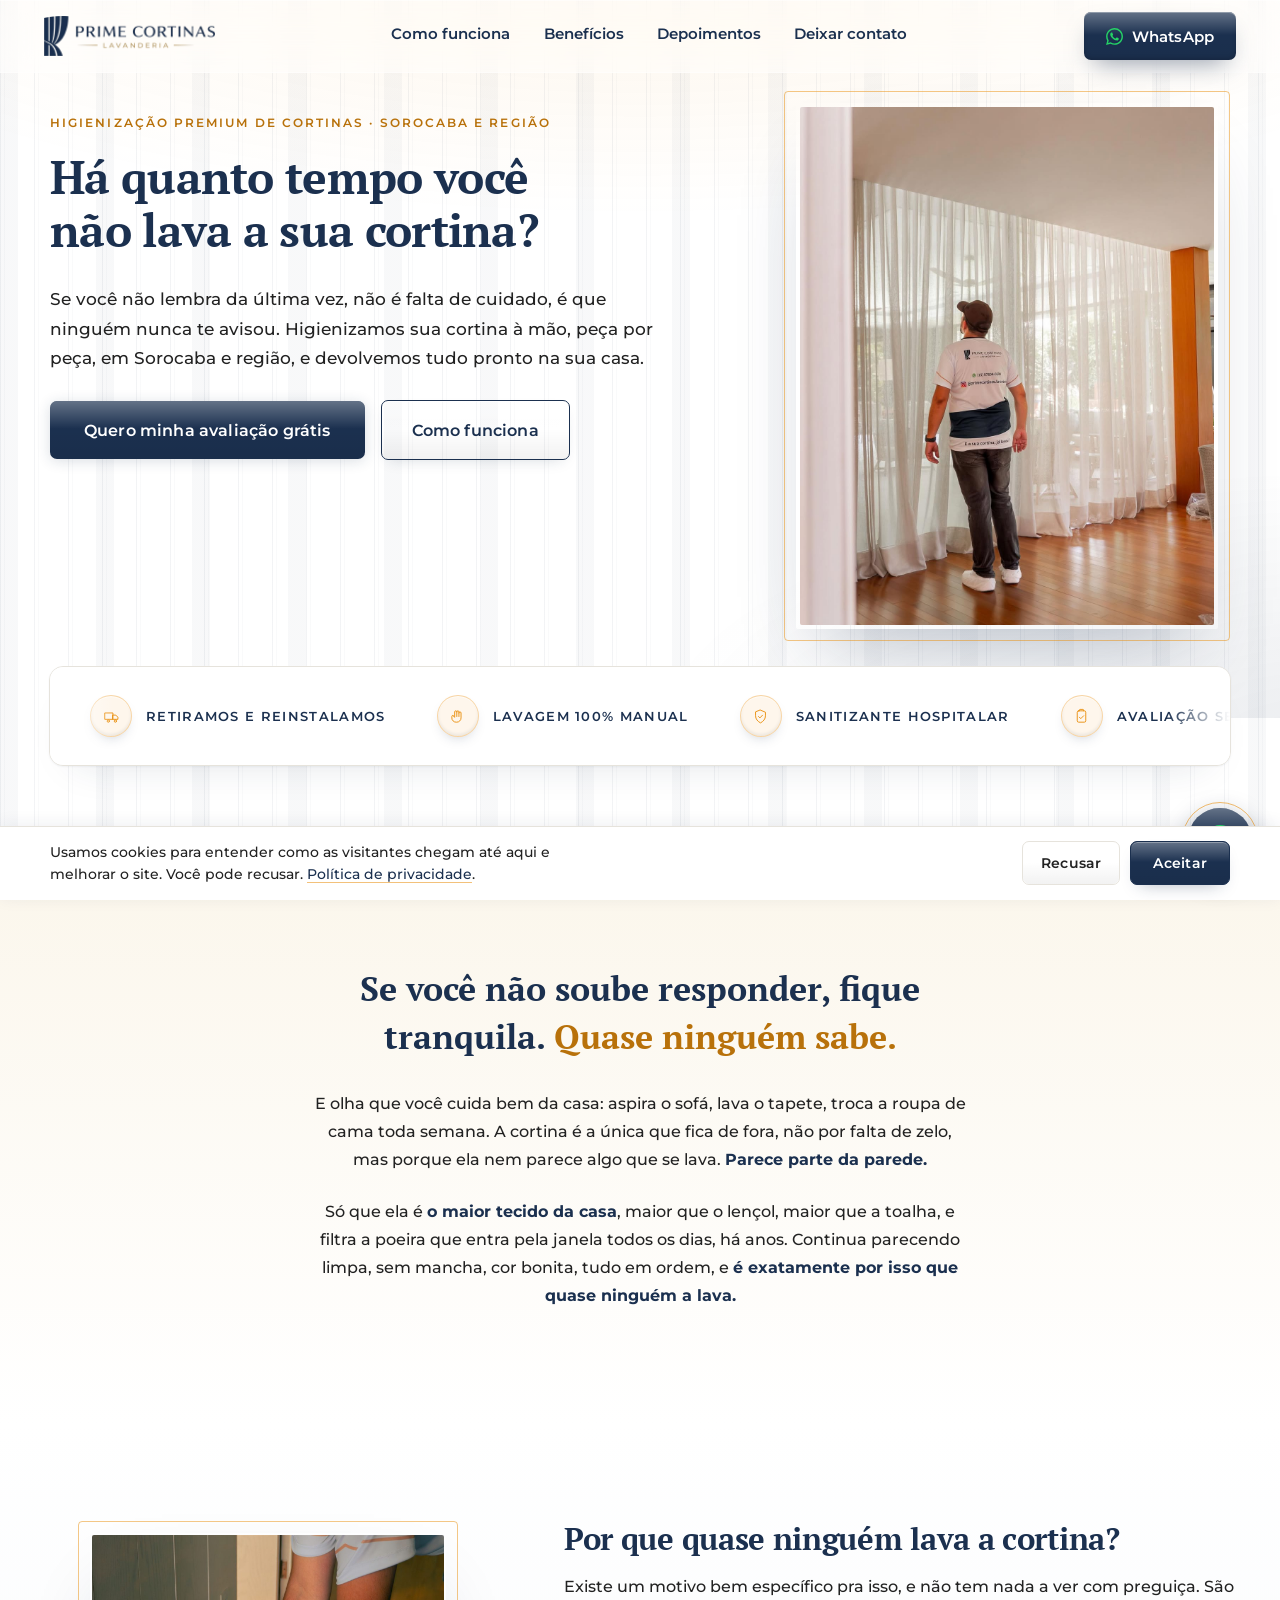
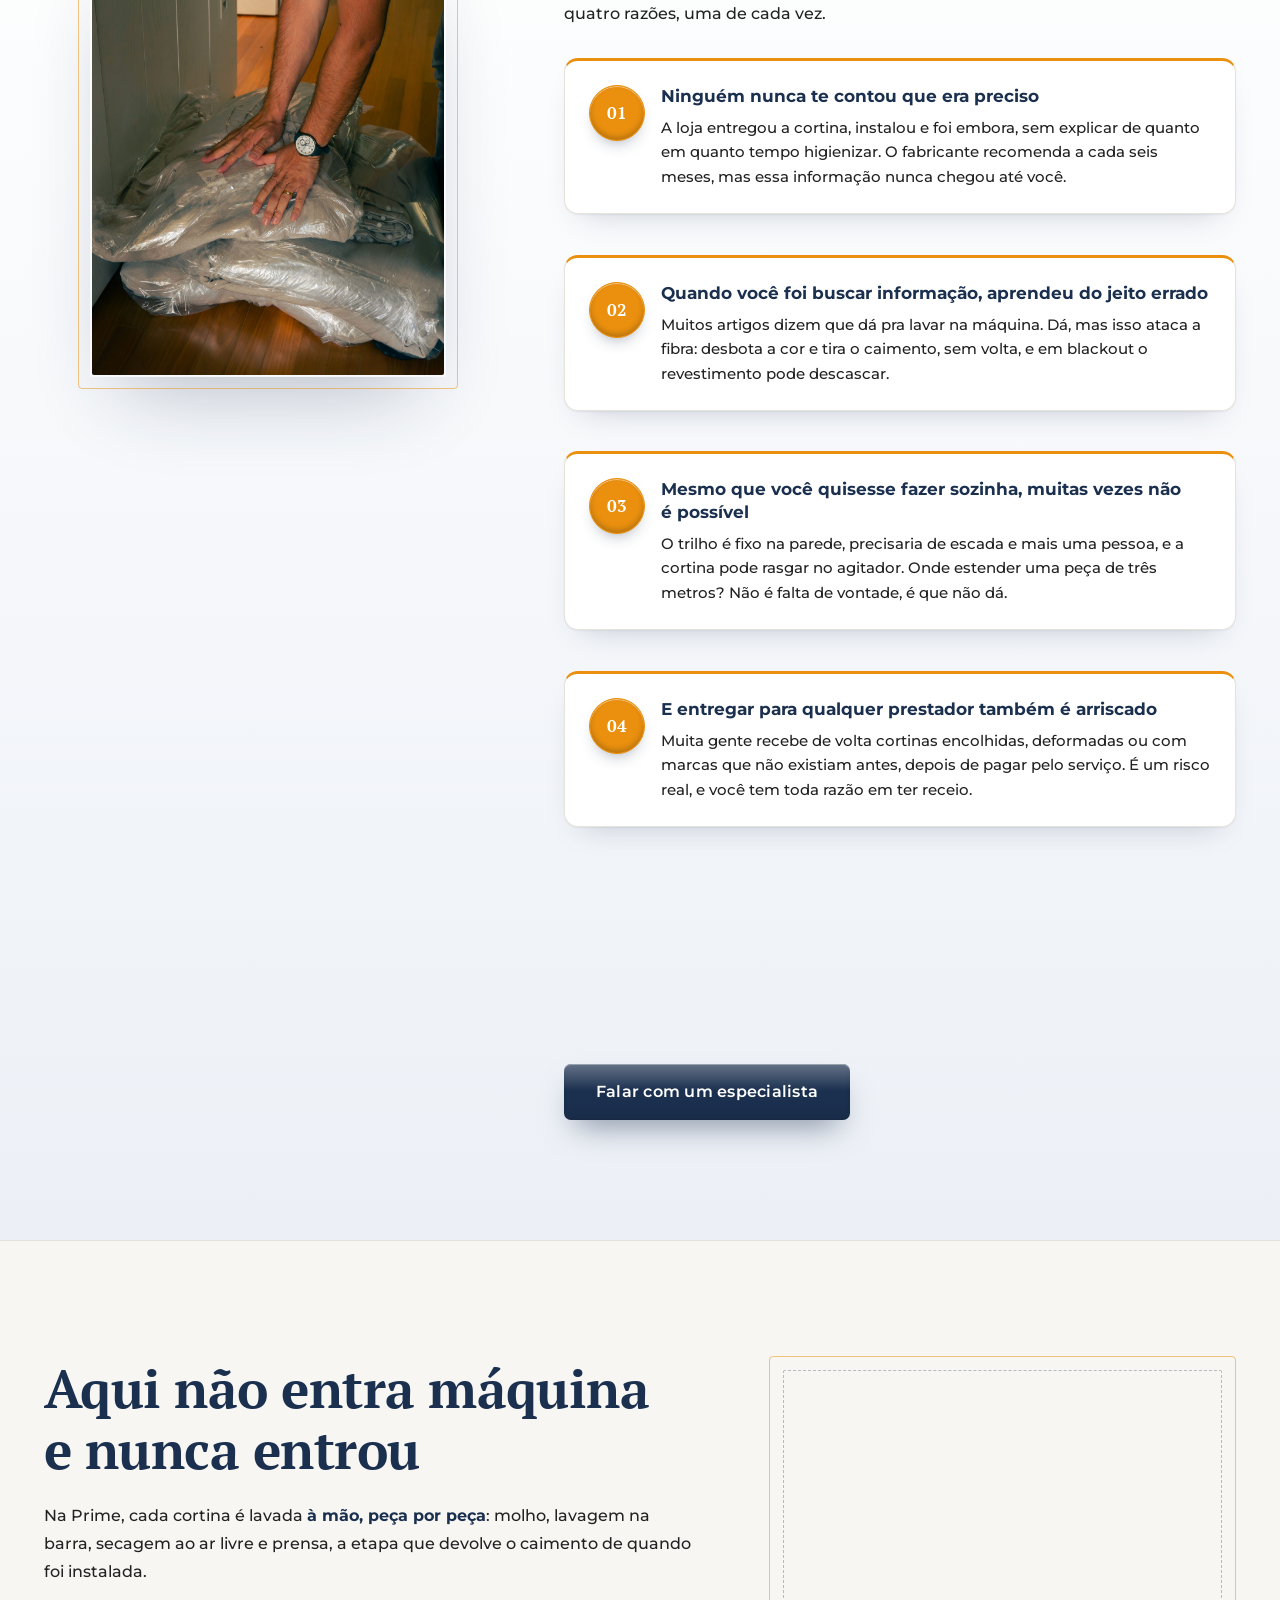
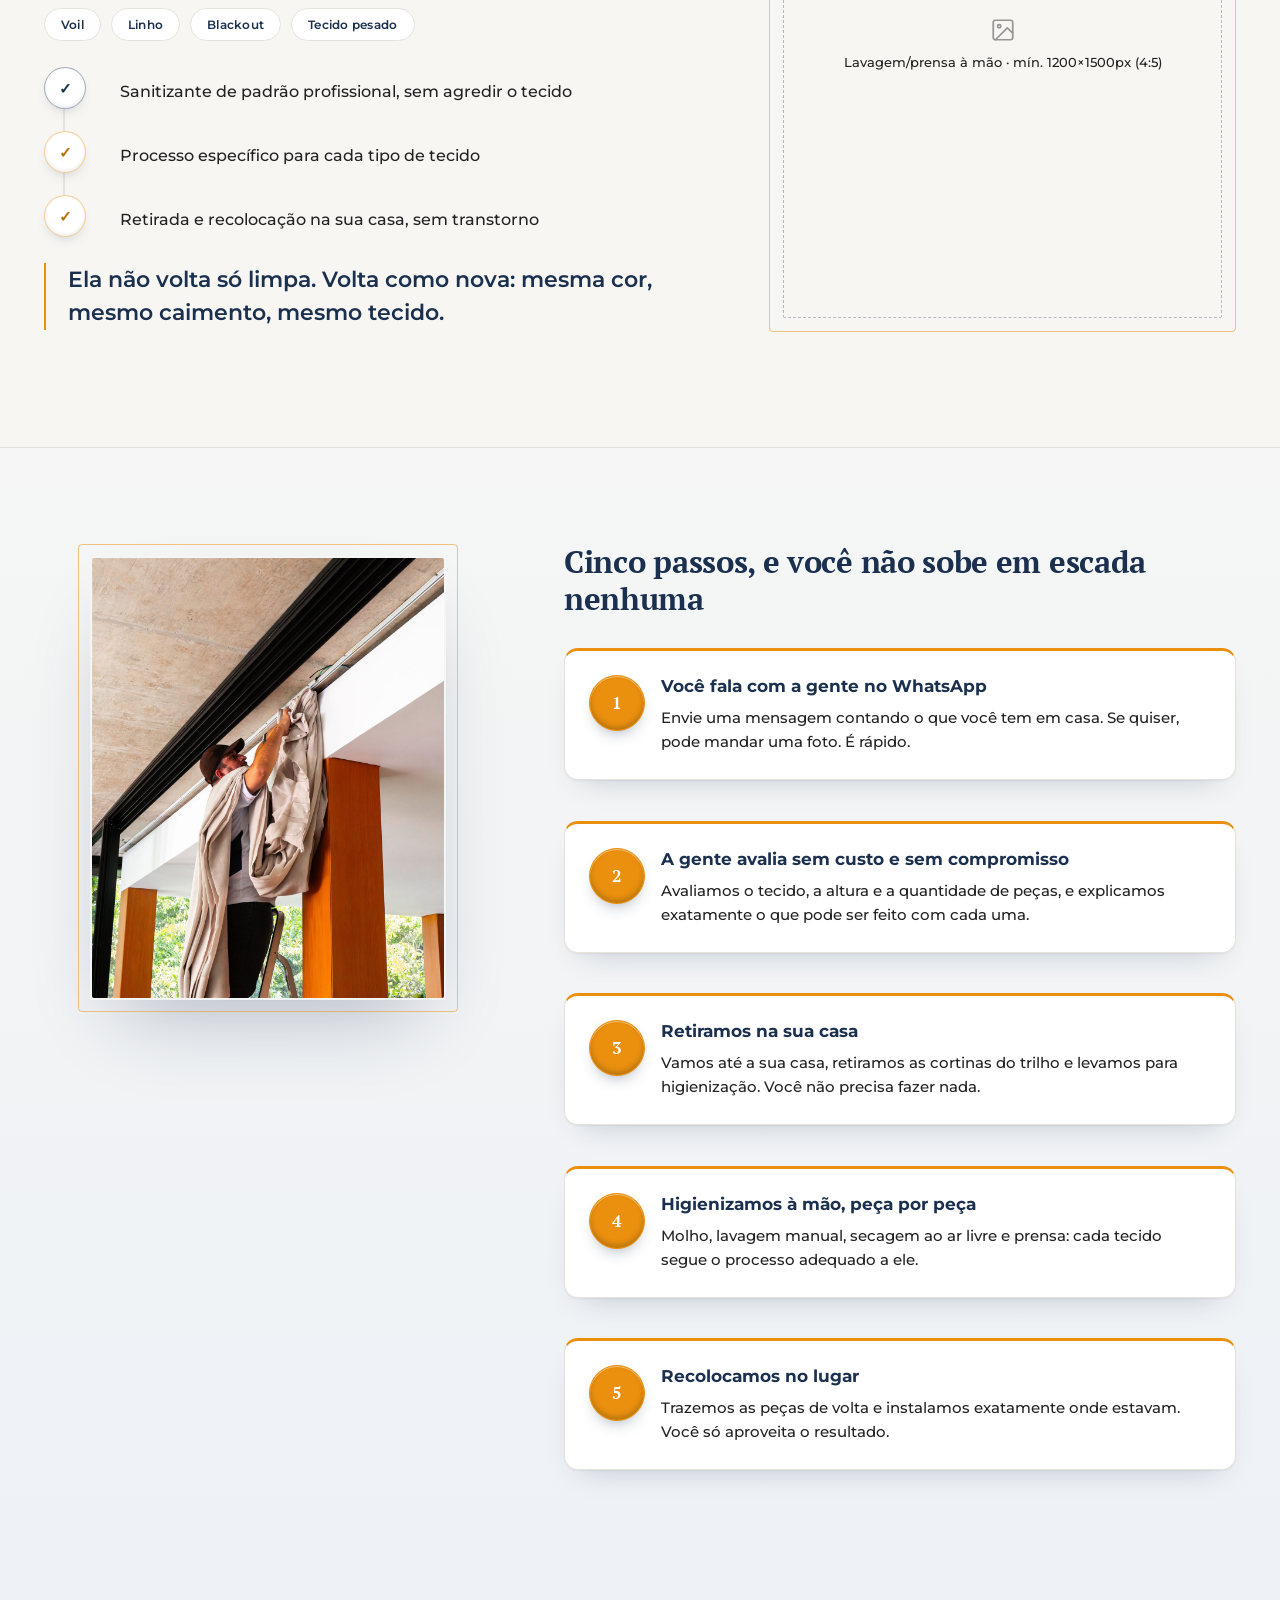
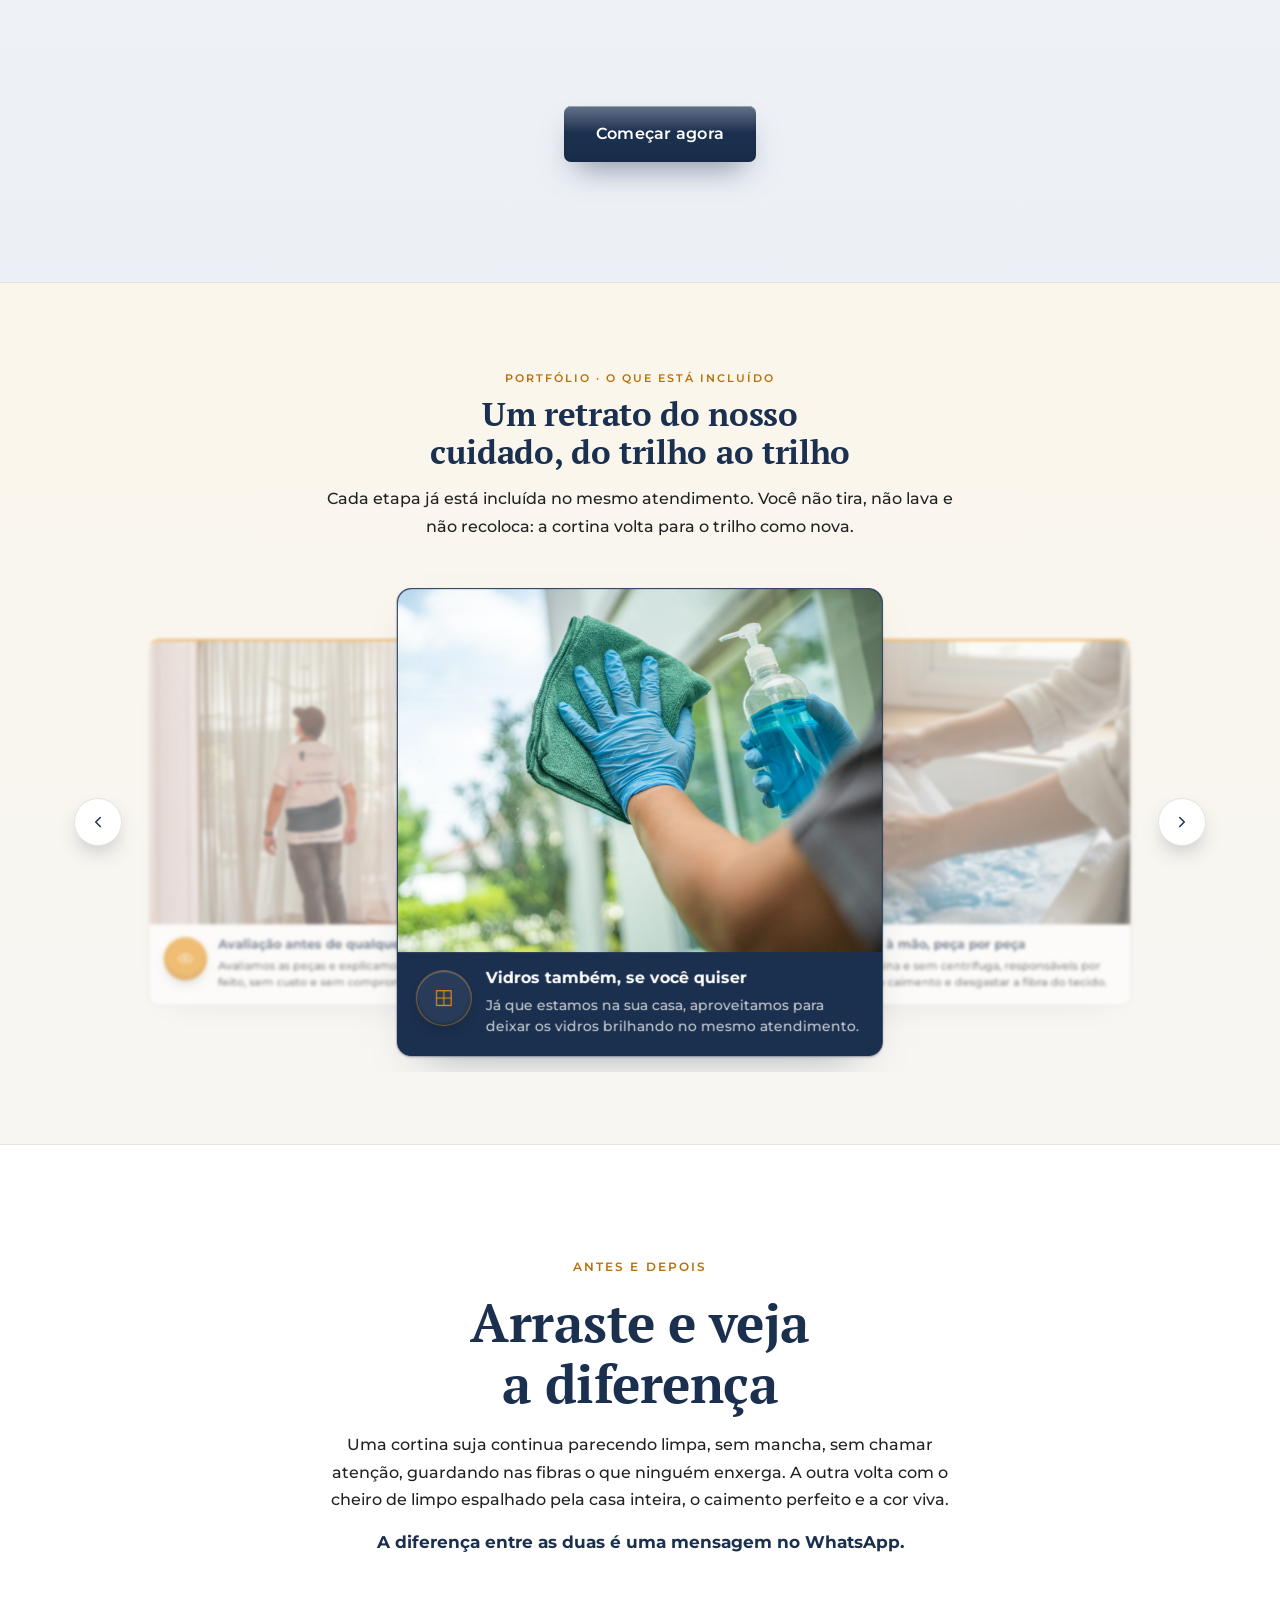
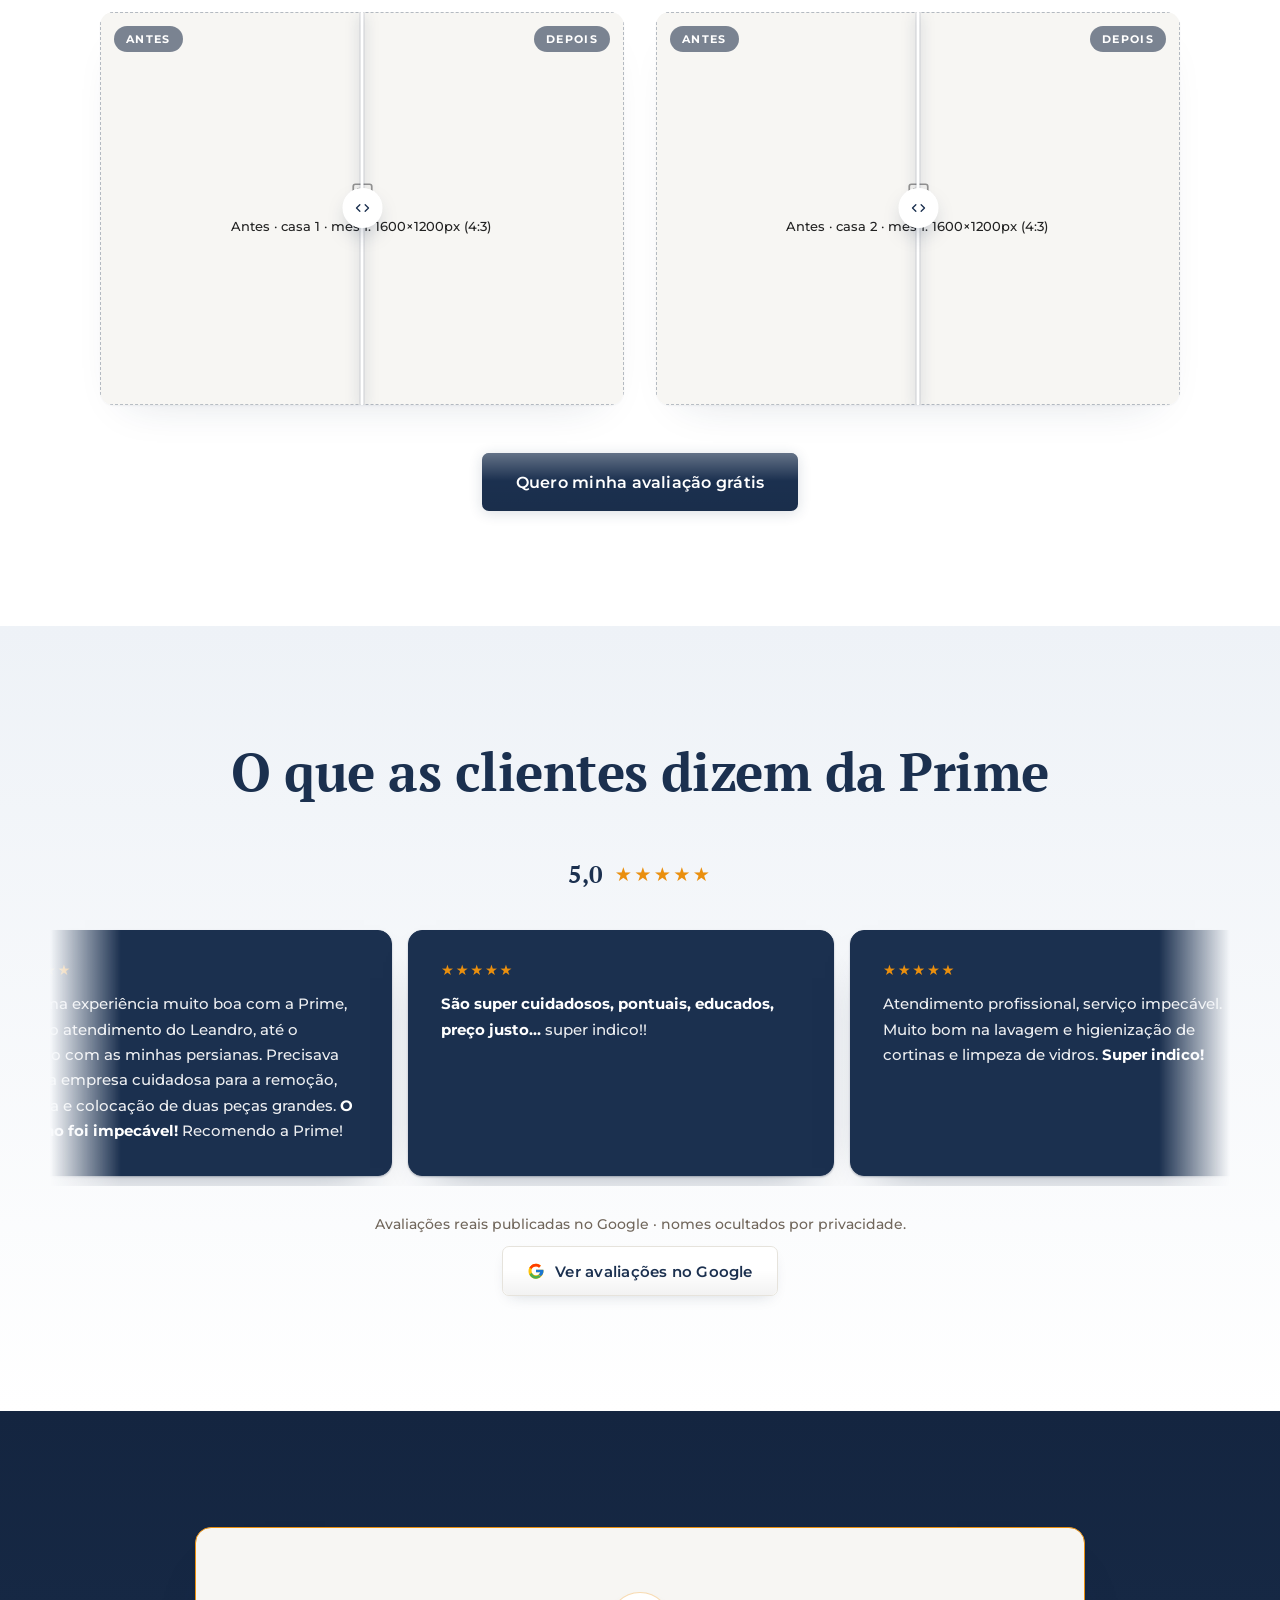
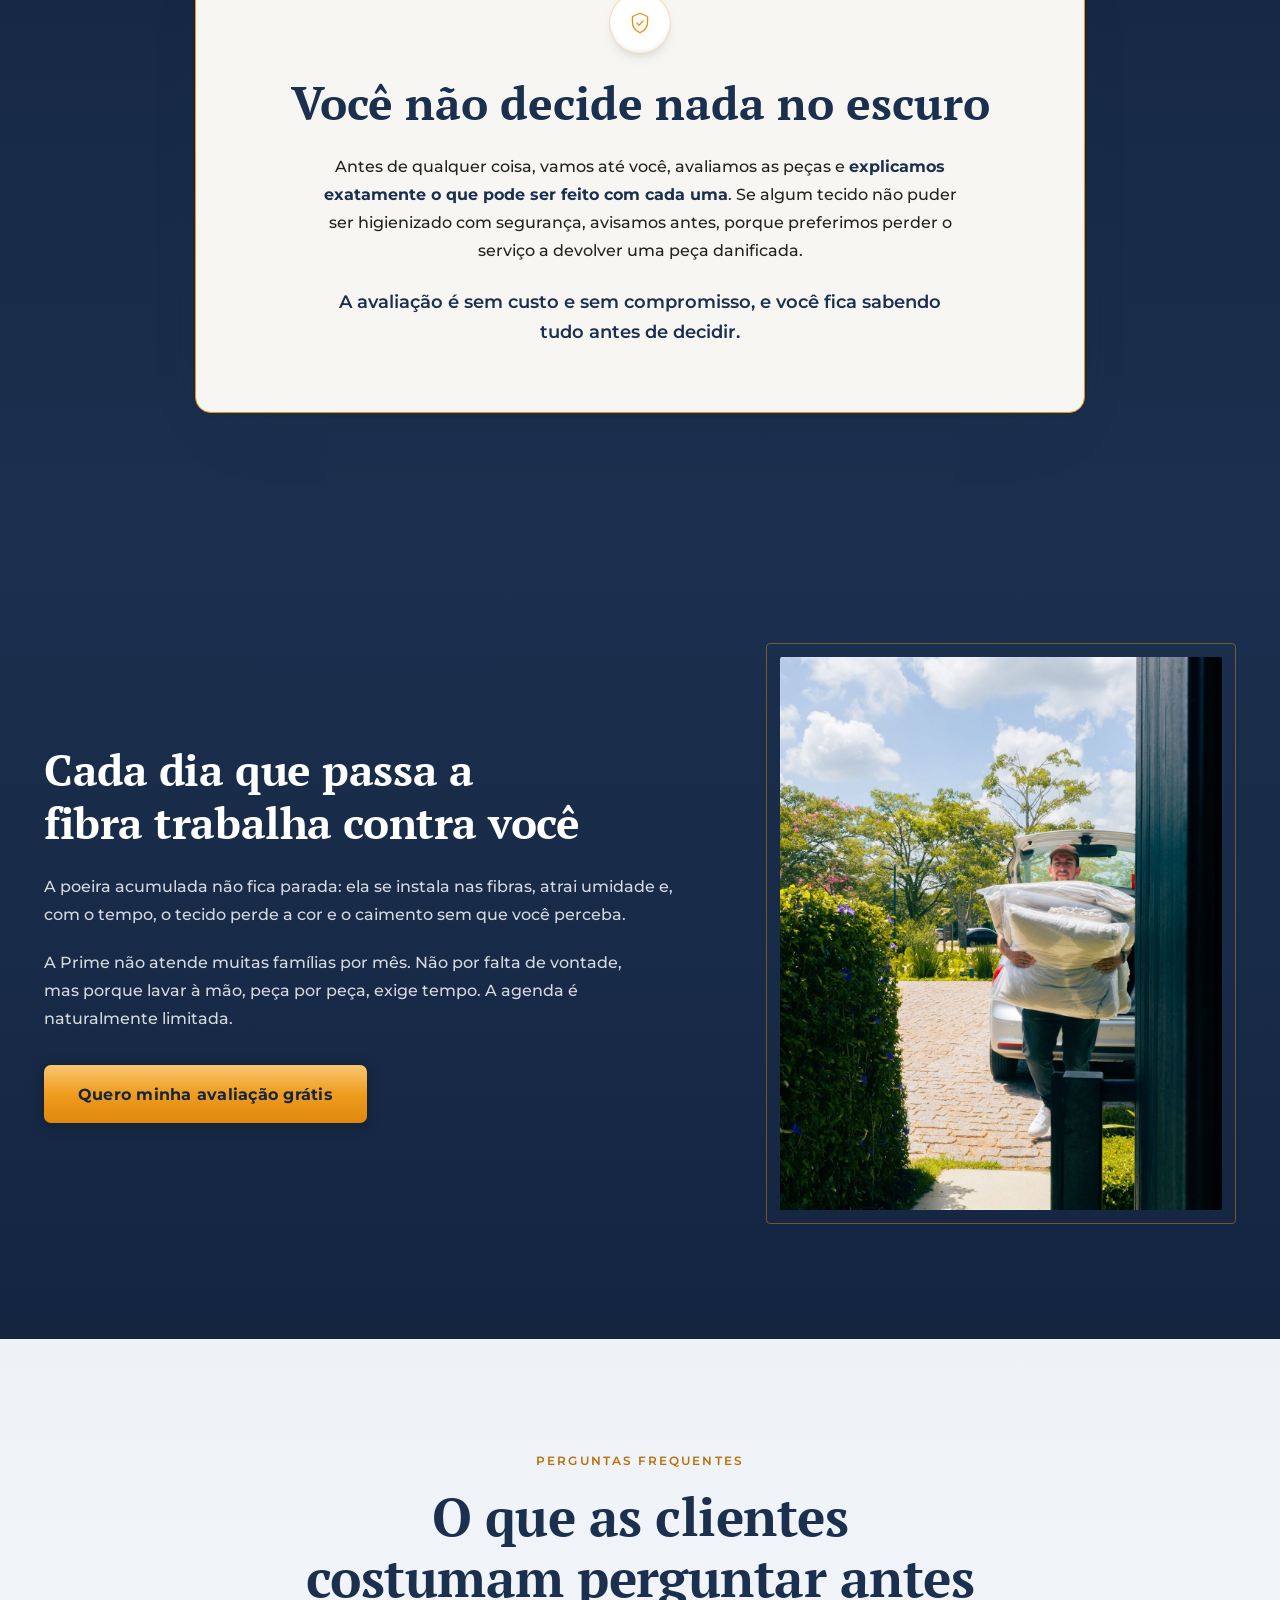
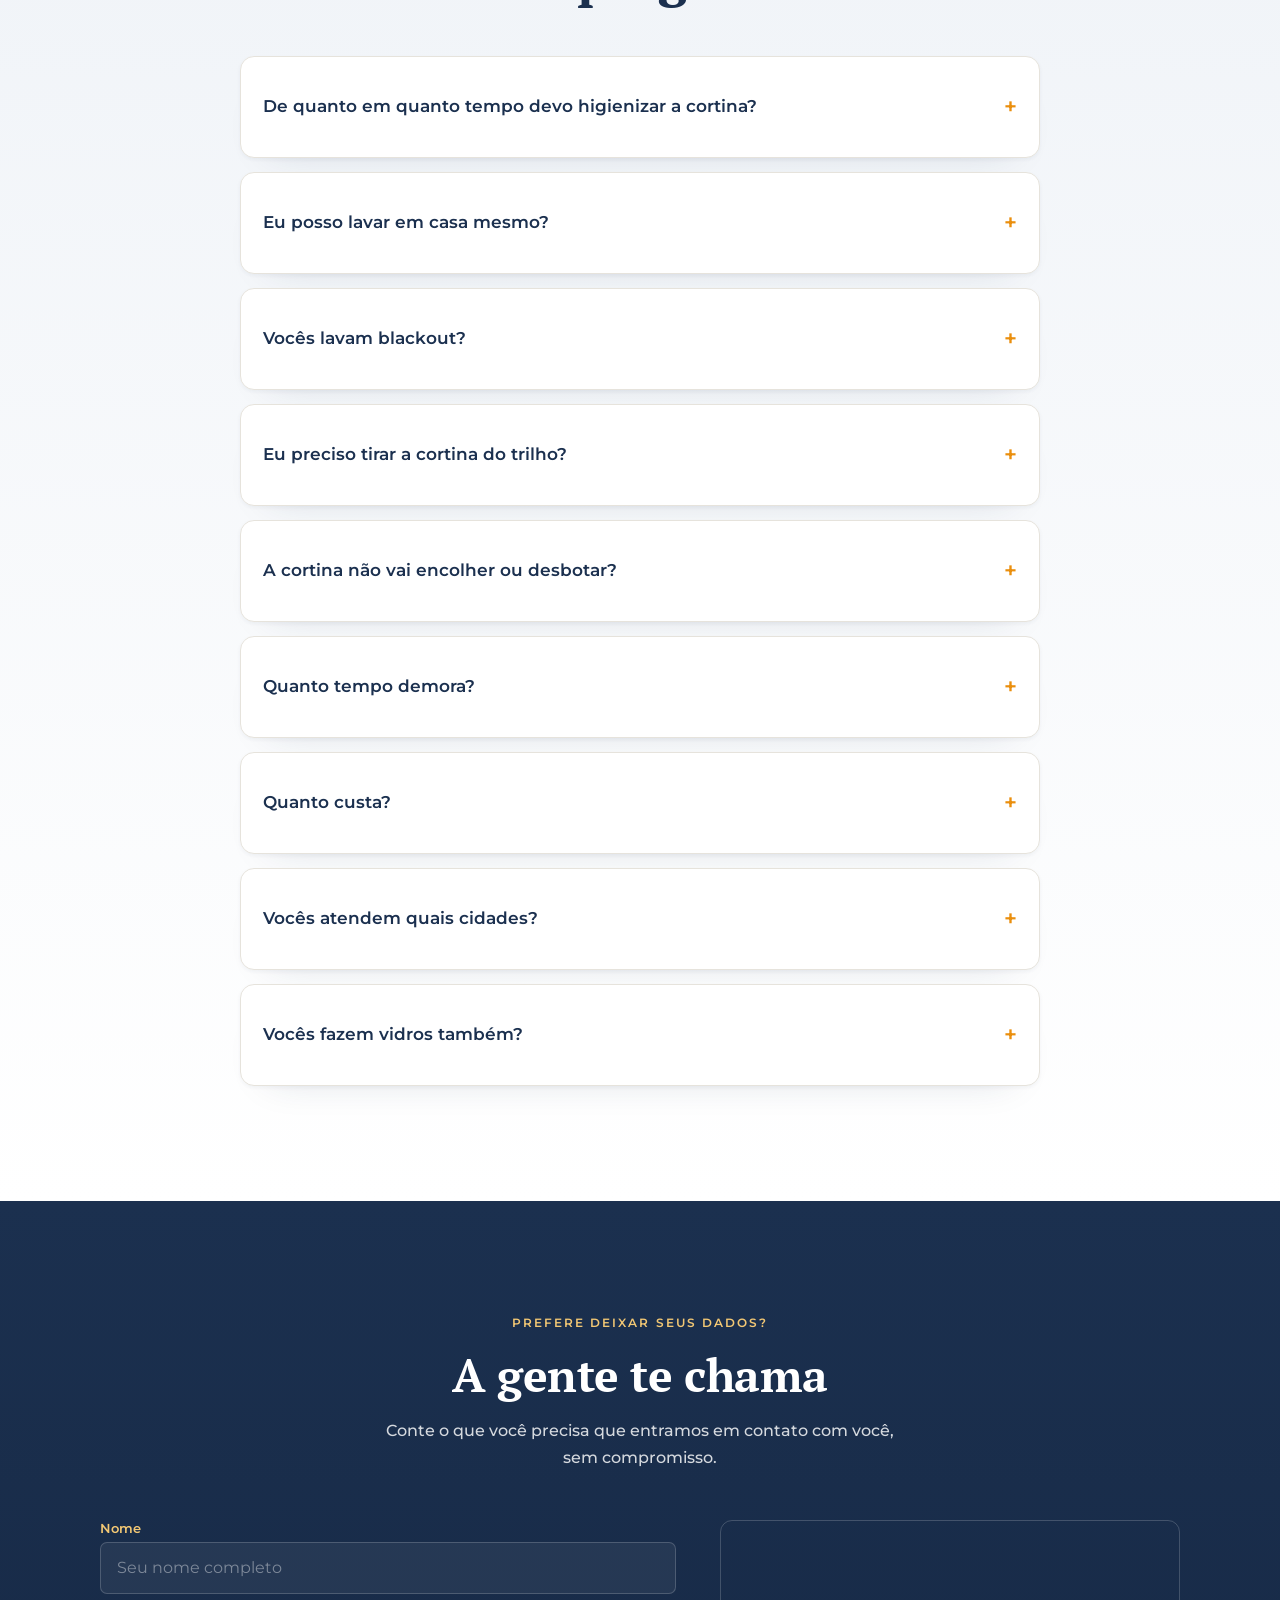
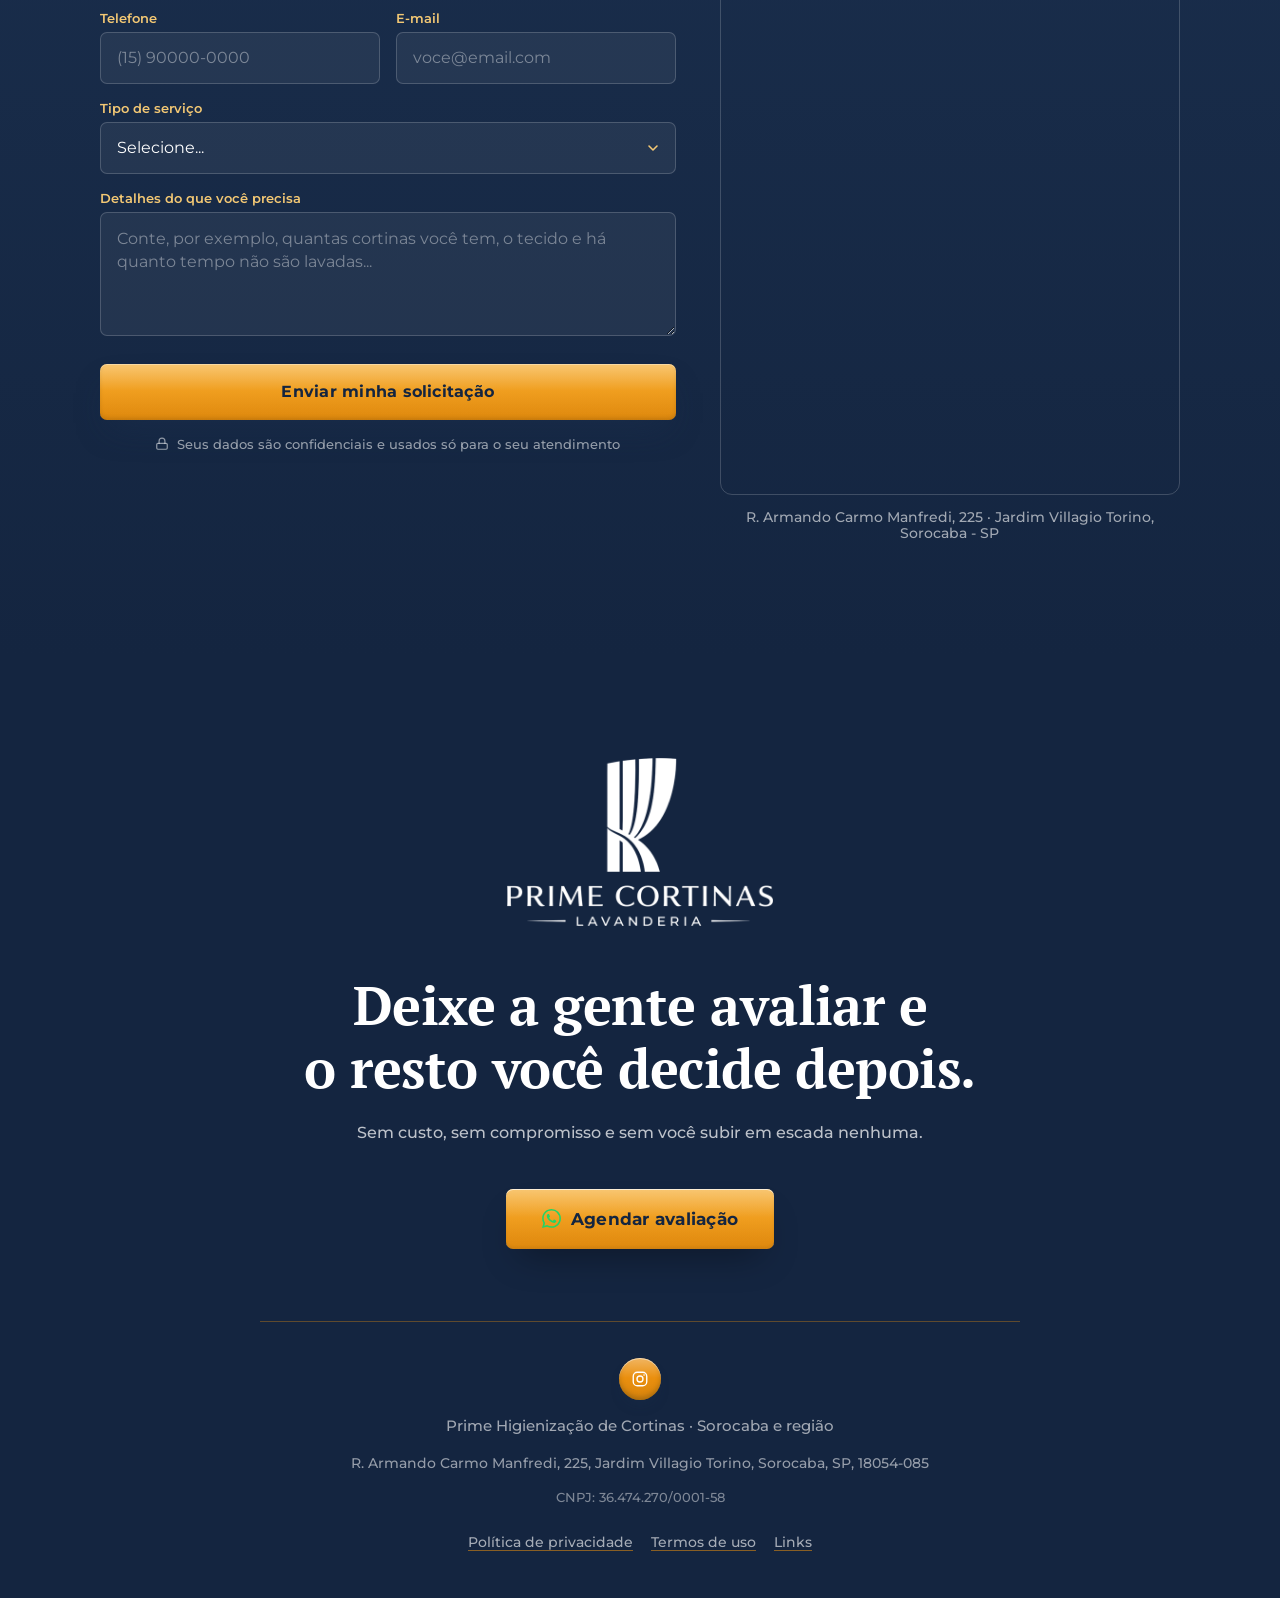
==== index.html @ 46ebbf1f "Coloca as 7 fotos nos cards de "Um retrato do nosso cuidado" Os placeholders dos 7 cards deram lugar" ====
<!DOCTYPE html>
<html lang="pt-BR">
<head>
<meta charset="utf-8">
<meta name="viewport" content="width=device-width, initial-scale=1">
<meta name="theme-color" content="#FFFFFF">
<link rel="icon" type="image/png" sizes="32x32" href="assets/favicon-32.png">
<link rel="icon" type="image/png" sizes="512x512" href="assets/favicon-512.png">
<link rel="apple-touch-icon" sizes="180x180" href="assets/apple-touch-icon.png">
<title>Prime Higienização de Cortinas · Sorocaba e região</title>
<meta name="description" content="Higienização profissional de cortinas em Sorocaba e região. Lavagem 100% à mão, peça por peça. Retiramos, higienizamos e recolocamos na sua casa. Avaliação sem custo e sem compromisso.">
<meta property="og:type" content="website">
<meta property="og:title" content="Prime Higienização de Cortinas · Sorocaba e região">
<meta property="og:description" content="Lavagem 100% à mão, peça por peça. Retiramos, higienizamos e recolocamos na sua casa. Avaliação sem custo e sem compromisso.">
<meta property="og:url" content="https://minhacortinalimpa.com.br/">
<meta property="og:locale" content="pt_BR">
<link rel="preconnect" href="https://fonts.googleapis.com">
<link rel="preconnect" href="https://fonts.gstatic.com" crossorigin>
<link href="https://fonts.googleapis.com/css2?family=PT+Serif:ital,wght@0,400;0,700;1,400&family=Montserrat:wght@400;500;600;700&display=swap" rel="stylesheet">
<link rel="stylesheet" href="css/site.css">
<script>window.dataLayer=window.dataLayer||[];window.dataLayer.push({event:'page_view',page_type:'home'});</script>
<!-- Google Tag Manager - Douglas: cole o ID do container abaixo e descomente as duas tags GTM (aqui e logo após a abertura do <body>). -->
<!-- GTM-XXXXXXX -->
<!--
<script>(function(w,d,s,l,i){w[l]=w[l]||[];w[l].push({'gtm.start':new Date().getTime(),event:'gtm.js'});var f=d.getElementsByTagName(s)[0],j=d.createElement(s),dl=l!='dataLayer'?'&l='+l:'';j.async=true;j.src='https://www.googletagmanager.com/gtm.js?id='+i+dl;f.parentNode.insertBefore(j,f);})(window,document,'script','dataLayer','GTM-XXXXXXX');</script>
-->
<script type="application/ld+json">{"@context":"https://schema.org","@type":"LocalBusiness","name":"Prime Higienização de Cortinas","alternateName":"Prime Cortinas · Lavanderia","description":"Higienização profissional de cortinas, persianas e limpeza de vidros. Lavagem 100% manual, peça por peça, com retirada e recolocação na casa do cliente.","telephone":"+5515976040209","taxID":"36.474.270/0001-58","url":"https://minhacortinalimpa.com.br/","image":"https://minhacortinalimpa.com.br/assets/logo-prime.png","areaServed":[{"@type":"City","name":"Sorocaba"},{"@type":"AdministrativeArea","name":"Sorocaba e região, SP"}],"address":{"@type":"PostalAddress","streetAddress":"R. Armando Carmo Manfredi, 225, Jardim Villagio Torino","addressLocality":"Sorocaba","addressRegion":"SP","postalCode":"18054-085","addressCountry":"BR"},"sameAs":["https://www.instagram.com/primecortinas.lavanderia/"]}</script>
</head>
<body>
<!-- Google Tag Manager (noscript) -->
<!-- <noscript><iframe src="https://www.googletagmanager.com/ns.html?id=GTM-XXXXXXX" height="0" width="0" style="display:none;visibility:hidden"></iframe></noscript> -->
<!-- End Google Tag Manager (noscript) -->

<div style="position:relative;z-index:1">

<header id="site-header" style="position:fixed;top:0;left:0;right:0;z-index:60;display:flex;align-items:center;justify-content:space-between;gap:16px;padding:12px clamp(16px,4vw,44px);background:rgba(255,255,255,.5);backdrop-filter:blur(18px) saturate(160%);-webkit-backdrop-filter:blur(18px) saturate(160%);border-bottom:1px solid rgba(255,255,255,.4);box-shadow:0 1px 0 rgba(255,255,255,.5) inset;transition:background .25s ease,border-color .25s ease,box-shadow .25s ease">
  <a href="#topo" style="display:flex;align-items:center;gap:14px;text-decoration:none;min-height:48px">
    <img src="assets/logo-prime.png" alt="Prime Cortinas · Lavanderia" style="height:clamp(32px,4.6vw,40px);width:auto;display:block">
  </a>
  <nav id="nav-links" class="nav-links" aria-label="Navegação principal">
    <a href="#como-funciona" class="nav-link">Como funciona</a>
    <a href="#beneficios" class="nav-link">Benefícios</a>
    <a href="#depoimentos" class="nav-link">Depoimentos</a>
    <a href="#contato" class="nav-link">Deixar contato</a>
  </nav>
  <div style="display:flex;align-items:center;gap:10px">
    <a href="https://wa.me/5515976040209?text=Oi!%20Vim%20pelo%20site%20e%20quero%20uma%20avaliação%20sem%20compromisso%20das%20minhas%20cortinas." data-wa data-cta="header" target="_blank" rel="noopener" class="btn-dark" style="display:inline-flex;align-items:center;gap:9px;min-height:48px;padding:0 clamp(14px,2.4vw,22px);background:#1B304F;color:#fff;text-decoration:none;font-size:.94rem;font-weight:600;letter-spacing:.01em;border-radius:7px;white-space:nowrap">
      <svg width="17" height="17" viewBox="0 0 24 24" fill="#25D366" aria-hidden="true"><path d="M17.47 14.38c-.3-.15-1.76-.87-2.03-.97-.27-.1-.47-.15-.67.15-.2.3-.77.97-.94 1.16-.17.2-.35.22-.64.08-.3-.15-1.26-.47-2.39-1.48-.88-.79-1.48-1.76-1.66-2.06-.17-.3-.02-.46.13-.6.13-.14.3-.35.45-.52.15-.18.2-.3.3-.5.1-.2.05-.37-.03-.52-.07-.15-.67-1.61-.91-2.21-.24-.58-.49-.5-.67-.51h-.57c-.2 0-.52.08-.8.37-.27.3-1.04 1.02-1.04 2.48s1.07 2.88 1.22 3.07c.15.2 2.1 3.2 5.08 4.49.71.3 1.26.49 1.69.62.71.23 1.36.2 1.87.12.57-.09 1.76-.72 2.01-1.41.25-.7.25-1.29.17-1.42-.07-.12-.27-.2-.57-.34M12.05 21.8h-.01a9.87 9.87 0 01-5.03-1.38l-.36-.21-3.74.98 1-3.65-.24-.37a9.86 9.86 0 01-1.51-5.26c0-5.45 4.44-9.89 9.89-9.89 2.64 0 5.12 1.03 6.99 2.9a9.83 9.83 0 012.89 6.99c0 5.45-4.44 9.89-9.88 9.89m8.41-18.3A11.82 11.82 0 0012.05 0C5.5 0 .16 5.34.16 11.89c0 2.1.55 4.14 1.59 5.95L.06 24l6.3-1.65a11.88 11.88 0 005.69 1.45c6.55 0 11.89-5.34 11.89-11.9 0-3.17-1.24-6.16-3.49-8.4"/></svg>
      <span class="nav-wa-label">WhatsApp</span>
    </a>
    <button type="button" id="nav-toggle" class="nav-toggle" aria-expanded="false" aria-controls="nav-links" aria-label="Abrir menu">
      <span class="nav-toggle-bar"></span>
      <span class="nav-toggle-bar"></span>
      <span class="nav-toggle-bar"></span>
    </button>
  </div>
</header>

<main id="topo" style="padding-top:clamp(66px,9vw,78px)">

<!-- Hero - desktop: layout original em duas colunas (texto + foto) -->
<section class="hero-desktop" style="padding:clamp(4px,1vw,16px) clamp(24px,5vw,44px) clamp(48px,6vw,80px);background:radial-gradient(100% 80% at 105% 105%,rgba(27,48,79,.09),rgba(255,255,255,0) 55%)">
  <div style="max-width:1180px;margin:0 auto;display:grid;grid-template-columns:minmax(260px,1.5fr) minmax(220px,1fr);gap:clamp(28px,5vw,64px);align-items:center">
    <div data-reveal style="align-self:start;padding-top:clamp(4px,2vw,28px)">
      <p style="font-size:.72rem;letter-spacing:.18em;text-transform:uppercase;color:#B8710A;font-weight:600;margin:0 0 20px">Higienização Premium de Cortinas · Sorocaba e região</p>
      <h1 style="font-family:'PT Serif',Georgia,serif;font-weight:600;font-size:clamp(2.1rem,3.6vw,3.05rem);line-height:1.15;letter-spacing:-.015em;color:#1B304F;margin:0 0 28px;max-width:25ch;text-wrap:balance">Há quanto tempo você não lava a sua cortina?</h1>
      <p style="font-size:clamp(1.02rem,1.35vw,1.15rem);line-height:1.7;color:#222222;margin:0 0 28px;max-width:56ch;text-wrap:pretty">Se você não lembra da última vez, não é falta de cuidado, é que ninguém nunca te avisou. Higienizamos sua cortina à mão, peça por peça, em Sorocaba e região, e devolvemos tudo pronto na sua casa.</p>
      <div style="display:flex;flex-wrap:wrap;align-items:center;gap:16px">
        <a href="https://wa.me/5515976040209?text=Oi!%20Vim%20pelo%20site%20e%20quero%20uma%20avaliação%20sem%20compromisso%20das%20minhas%20cortinas." data-wa data-cta="hero" target="_blank" rel="noopener" class="btn-primary" style="display:inline-flex;align-items:center;justify-content:center;gap:10px;min-height:58px;padding:0 34px;background:#1B304F;color:#fff;text-decoration:none;font-size:1.02rem;font-weight:600;letter-spacing:.01em;border-radius:7px;box-shadow:0 2px 14px rgba(27,48,79,.16)">Quero minha avaliação grátis</a>
        <a href="#como-funciona" class="btn-outline" style="display:inline-flex;align-items:center;justify-content:center;gap:10px;min-height:58px;padding:0 30px;background:transparent;border:1px solid #1B304F;color:#1B304F;text-decoration:none;font-size:1.02rem;font-weight:600;letter-spacing:.01em;border-radius:7px">Como funciona</a>
      </div>
    </div>
    <div data-reveal class="pc-frame" style="position:relative;padding:16px">
      <div style="position:absolute;inset:0;border:1px solid #EA8F0E;opacity:.5;pointer-events:none;border-radius:4px"></div>
      <div style="position:relative;aspect-ratio:4/5;background:#F7F6F3;border-radius:2px;overflow:hidden">
        <img src="assets/hero-cortina.jpg" alt="Profissional da Prime Cortinas observando cortina de voil recém higienizada, na casa do cliente" style="position:absolute;inset:0;width:100%;height:100%;object-fit:cover">
      </div>
    </div>
  </div>
</section>

<!-- Hero - mobile: foto inteira e nítida no topo, degradê até um painel
     sólido embaixo com título, subtítulo e botão sempre legíveis. -->
<section class="hero-mobile" style="position:relative;overflow:hidden">
  <div style="position:relative;width:100%;aspect-ratio:4/5;max-height:52vh;overflow:hidden">
    <img src="assets/hero-cortina.jpg" alt="Profissional da Prime Cortinas observando cortina de voil recém higienizada, na casa do cliente" style="position:absolute;inset:0;width:100%;height:100%;object-fit:cover;display:block">
    <div style="position:absolute;inset:0;background:linear-gradient(180deg,rgba(15,28,48,0) 55%,rgba(15,28,48,.75) 88%,#142540 100%)"></div>
  </div>
  <div data-reveal style="position:relative;background:linear-gradient(180deg,#142540,#0F1C30);padding:0 clamp(24px,6vw,40px) clamp(56px,11vw,76px);text-align:center;margin-top:-1px">
    <p style="font-size:.72rem;letter-spacing:.09em;text-transform:uppercase;color:#F3C874;font-weight:700;line-height:1.6;margin:0 0 16px;white-space:normal">Higienização Premium de Cortinas<br>Sorocaba e região</p>
    <h1 style="font-family:'PT Serif',Georgia,serif;font-weight:600;font-size:clamp(2.3rem,7.4vw,3.6rem);line-height:1.08;letter-spacing:-.02em;color:#fff;margin:0 auto 16px;max-width:22ch;text-wrap:balance">Há quanto tempo você não lava a sua cortina?</h1>
    <p style="font-size:clamp(.98rem,1.9vw,1.1rem);line-height:1.6;color:rgba(255,255,255,.85);margin:0 auto 32px;max-width:52ch;text-wrap:pretty">Higienização profissional, feita à mão e peça por peça: retiramos, higienizamos e devolvemos tudo no lugar, na sua casa, com avaliação gratuita e sem compromisso.</p>
    <a href="https://wa.me/5515976040209?text=Oi!%20Vim%20pelo%20site%20e%20quero%20uma%20avaliação%20sem%20compromisso%20das%20minhas%20cortinas." data-wa data-cta="hero" target="_blank" rel="noopener" class="btn-primary btn-gold" style="display:inline-flex;align-items:center;justify-content:center;gap:10px;min-height:58px;padding:0 36px;background:linear-gradient(180deg,#F5AB2E,#EA8F0E);color:#142540;text-decoration:none;font-size:1.02rem;font-weight:700;letter-spacing:.01em;border-radius:8px;box-shadow:0 2px 14px rgba(0,0,0,.25)">Quero minha avaliação grátis</a>
  </div>
</section>

<section style="padding:0 clamp(24px,5vw,44px);position:relative;z-index:2">
  <div data-reveal class="pc-card stats-marquee" style="max-width:1180px;margin:clamp(-52px,-5.5vw,-40px) auto clamp(56px,7vw,84px);background:#fff;overflow:hidden">
    <div id="stats-track" class="stats-track">
      <span class="stats-item">
        <span class="pc-icon-badge" style="width:40px;height:40px"><svg width="17" height="17" viewBox="0 0 24 24" fill="none" stroke="#EA8F0E" stroke-width="1.3" stroke-linecap="round" stroke-linejoin="round" aria-hidden="true"><path d="M3 7h11v9H3z"/><path d="M14 10h4l3 3v3h-7z"/><circle cx="7.5" cy="18.5" r="1.6"/><circle cx="17.5" cy="18.5" r="1.6"/></svg></span>
        Retiramos e reinstalamos
      </span>
      <span class="stats-item">
        <span class="pc-icon-badge" style="width:40px;height:40px"><svg width="17" height="17" viewBox="0 0 24 24" fill="none" stroke="#EA8F0E" stroke-width="1.3" stroke-linecap="round" stroke-linejoin="round" aria-hidden="true"><path d="M8 13V5.5a1.5 1.5 0 013 0V12"/><path d="M11 5.5a1.5 1.5 0 013 0V12"/><path d="M14 7a1.5 1.5 0 013 0v7a6 6 0 01-6 6h-1a6 6 0 01-6-6v-2a1.5 1.5 0 013 0"/></svg></span>
        Lavagem 100% manual
      </span>
      <span class="stats-item">
        <span class="pc-icon-badge" style="width:40px;height:40px"><svg width="17" height="17" viewBox="0 0 24 24" fill="none" stroke="#EA8F0E" stroke-width="1.3" stroke-linecap="round" stroke-linejoin="round" aria-hidden="true"><path d="M12 3l7 3v5c0 4.5-3 8-7 10-4-2-7-5.5-7-10V6z"/><path d="M9.2 12l2 2 3.6-3.8"/></svg></span>
        Sanitizante hospitalar
      </span>
      <span class="stats-item">
        <span class="pc-icon-badge" style="width:40px;height:40px"><svg width="17" height="17" viewBox="0 0 24 24" fill="none" stroke="#EA8F0E" stroke-width="1.3" stroke-linecap="round" stroke-linejoin="round" aria-hidden="true"><rect x="6" y="4" width="12" height="16" rx="2"/><path d="M9 4V3a1 1 0 0 1 1-1h4a1 1 0 0 1 1 1v1"/><path d="m9 13 2 2 4-4"/></svg></span>
        Avaliação sem custo e sem compromisso
      </span>
      <span class="stats-item">
        <span class="pc-icon-badge" style="width:40px;height:40px"><svg width="17" height="17" viewBox="0 0 24 24" fill="none" stroke="#EA8F0E" stroke-width="1.3" stroke-linecap="round" stroke-linejoin="round" aria-hidden="true"><path d="M12 3l9 5-9 5-9-5z"/><path d="M3 12.5l9 5 9-5"/><path d="M3 17l9 5 9-5"/></svg></span>
        Processo diferente para cada tecido
      </span>
      <span class="stats-item">
        <span class="pc-icon-badge" style="width:40px;height:40px"><svg width="17" height="17" viewBox="0 0 24 24" fill="none" stroke="#EA8F0E" stroke-width="1.3" stroke-linecap="round" stroke-linejoin="round" aria-hidden="true"><path d="M12 21s7-6.5 7-11.5A7 7 0 0 0 5 9.5C5 14.5 12 21 12 21z"/><circle cx="12" cy="9.5" r="2.3"/></svg></span>
        Atendemos Sorocaba e região
      </span>
      <span class="stats-item" aria-hidden="true">
        <span class="pc-icon-badge" style="width:40px;height:40px"><svg width="17" height="17" viewBox="0 0 24 24" fill="none" stroke="#EA8F0E" stroke-width="1.3" stroke-linecap="round" stroke-linejoin="round" aria-hidden="true"><path d="M3 7h11v9H3z"/><path d="M14 10h4l3 3v3h-7z"/><circle cx="7.5" cy="18.5" r="1.6"/><circle cx="17.5" cy="18.5" r="1.6"/></svg></span>
        Retiramos e reinstalamos
      </span>
      <span class="stats-item" aria-hidden="true">
        <span class="pc-icon-badge" style="width:40px;height:40px"><svg width="17" height="17" viewBox="0 0 24 24" fill="none" stroke="#EA8F0E" stroke-width="1.3" stroke-linecap="round" stroke-linejoin="round" aria-hidden="true"><path d="M8 13V5.5a1.5 1.5 0 013 0V12"/><path d="M11 5.5a1.5 1.5 0 013 0V12"/><path d="M14 7a1.5 1.5 0 013 0v7a6 6 0 01-6 6h-1a6 6 0 01-6-6v-2a1.5 1.5 0 013 0"/></svg></span>
        Lavagem 100% manual
      </span>
      <span class="stats-item" aria-hidden="true">
        <span class="pc-icon-badge" style="width:40px;height:40px"><svg width="17" height="17" viewBox="0 0 24 24" fill="none" stroke="#EA8F0E" stroke-width="1.3" stroke-linecap="round" stroke-linejoin="round" aria-hidden="true"><path d="M12 3l7 3v5c0 4.5-3 8-7 10-4-2-7-5.5-7-10V6z"/><path d="M9.2 12l2 2 3.6-3.8"/></svg></span>
        Sanitizante hospitalar
      </span>
      <span class="stats-item" aria-hidden="true">
        <span class="pc-icon-badge" style="width:40px;height:40px"><svg width="17" height="17" viewBox="0 0 24 24" fill="none" stroke="#EA8F0E" stroke-width="1.3" stroke-linecap="round" stroke-linejoin="round" aria-hidden="true"><rect x="6" y="4" width="12" height="16" rx="2"/><path d="M9 4V3a1 1 0 0 1 1-1h4a1 1 0 0 1 1 1v1"/><path d="m9 13 2 2 4-4"/></svg></span>
        Avaliação sem custo e sem compromisso
      </span>
      <span class="stats-item" aria-hidden="true">
        <span class="pc-icon-badge" style="width:40px;height:40px"><svg width="17" height="17" viewBox="0 0 24 24" fill="none" stroke="#EA8F0E" stroke-width="1.3" stroke-linecap="round" stroke-linejoin="round" aria-hidden="true"><path d="M12 3l9 5-9 5-9-5z"/><path d="M3 12.5l9 5 9-5"/><path d="M3 17l9 5 9-5"/></svg></span>
        Processo diferente para cada tecido
      </span>
      <span class="stats-item" aria-hidden="true">
        <span class="pc-icon-badge" style="width:40px;height:40px"><svg width="17" height="17" viewBox="0 0 24 24" fill="none" stroke="#EA8F0E" stroke-width="1.3" stroke-linecap="round" stroke-linejoin="round" aria-hidden="true"><path d="M12 21s7-6.5 7-11.5A7 7 0 0 0 5 9.5C5 14.5 12 21 12 21z"/><circle cx="12" cy="9.5" r="2.3"/></svg></span>
        Atendemos Sorocaba e região
      </span>
    </div>
  </div>
</section>

<section style="padding:clamp(72px,9vw,128px) clamp(24px,5vw,44px);background:linear-gradient(180deg,#FBF6EB,#FFFFFF)">
  <div data-reveal style="max-width:660px;margin:0 auto;text-align:center">
    <p style="font-family:'PT Serif',Georgia,serif;font-size:clamp(1.5rem,3.4vw,2.1rem);line-height:1.45;color:#1B304F;font-weight:600;margin:0 0 28px;text-wrap:balance">Se você não soube responder, fique tranquila. <strong style="font-weight:600;color:#B8710A">Quase ninguém sabe.</strong></p>
    <p style="font-size:clamp(1rem,1.2vw,1.08rem);line-height:1.75;color:#222222;margin:0 0 24px;text-wrap:pretty">E olha que você cuida bem da casa: aspira o sofá, lava o tapete, troca a roupa de cama toda semana. A cortina é a única que fica de fora, não por falta de zelo, mas porque ela nem parece algo que se lava. <strong style="font-weight:700;color:#1B304F">Parece parte da parede.</strong></p>
    <p style="font-size:clamp(1rem,1.2vw,1.08rem);line-height:1.75;color:#222222;margin:0;text-wrap:pretty">Só que ela é <strong style="font-weight:700;color:#1B304F">o maior tecido da casa</strong>, maior que o lençol, maior que a toalha, e filtra a poeira que entra pela janela todos os dias, há anos. Continua parecendo limpa, sem mancha, cor bonita, tudo em ordem, e <strong style="font-weight:700;color:#1B304F">é exatamente por isso que quase ninguém a lava.</strong></p>
  </div>
</section>

<section id="pc-why-outer" class="pc-stack-sec" style="background:linear-gradient(180deg,#FFFFFF,#ECF0F6)">
  <div class="pc-stack-grid">
    <div class="pc-stack-aside">
      <div data-reveal class="pc-frame" style="position:relative;padding:14px">
        <div style="position:absolute;inset:0;border:1px solid #EA8F0E;opacity:.5;pointer-events:none;border-radius:4px"></div>
        <div style="position:relative;aspect-ratio:4/5;background:#F7F6F3;border-radius:2px;overflow:hidden">
          <img src="assets/cortina-empoeirada-close.jpg" alt="Close de cortina empoeirada" style="width:100%;height:100%;object-fit:cover;display:block">
        </div>
      </div>
    </div>
    <div class="pc-stack-main">
      <div data-reveal class="mobile-center pc-stack-head">
        <h2 class="sec-title" style="font-family:'PT Serif',Georgia,serif;font-weight:600;font-size:clamp(1.7rem,2.4vw,2.15rem);line-height:1.2;letter-spacing:-.01em;color:#1B304F;margin:0 0 16px;text-wrap:wrap">Por que quase ninguém lava a cortina?</h2>
        <p style="font-size:.98rem;line-height:1.7;color:#222222;margin:0;text-wrap:pretty">Existe um motivo bem específico pra isso, e não tem nada a ver com preguiça. São quatro razões, uma de cada vez.</p>
      </div>

      <div class="pc-stack" id="problem-stack">
        <article class="pc-stack-item" style="--i:0">
          <div class="pc-card pc-card-accent pc-stack-card">
            <span class="pc-icon-badge pc-icon-badge-solid pc-stack-num">01</span>
            <div>
              <h3 class="pc-stack-card-title">Ninguém nunca te contou que era preciso</h3>
              <p class="pc-stack-card-text">A loja entregou a cortina, instalou e foi embora, sem explicar de quanto em quanto tempo higienizar. O fabricante recomenda a cada seis meses, mas essa informação nunca chegou até você.</p>
            </div>
          </div>
        </article>
        <article class="pc-stack-item" style="--i:1">
          <div class="pc-card pc-card-accent pc-stack-card">
            <span class="pc-icon-badge pc-icon-badge-solid pc-stack-num">02</span>
            <div>
              <h3 class="pc-stack-card-title">Quando você foi buscar informação, aprendeu do jeito errado</h3>
              <p class="pc-stack-card-text">Muitos artigos dizem que dá pra lavar na máquina. Dá, mas isso ataca a fibra: desbota a cor e tira o caimento, sem volta, e em blackout o revestimento pode descascar.</p>
            </div>
          </div>
        </article>
        <article class="pc-stack-item" style="--i:2">
          <div class="pc-card pc-card-accent pc-stack-card">
            <span class="pc-icon-badge pc-icon-badge-solid pc-stack-num">03</span>
            <div>
              <h3 class="pc-stack-card-title">Mesmo que você quisesse fazer sozinha, muitas vezes não é possível</h3>
              <p class="pc-stack-card-text">O trilho é fixo na parede, precisaria de escada e mais uma pessoa, e a cortina pode rasgar no agitador. Onde estender uma peça de três metros? Não é falta de vontade, é que não dá.</p>
            </div>
          </div>
        </article>
        <article class="pc-stack-item" style="--i:3">
          <div class="pc-card pc-card-accent pc-stack-card">
            <span class="pc-icon-badge pc-icon-badge-solid pc-stack-num">04</span>
            <div>
              <h3 class="pc-stack-card-title">E entregar para qualquer prestador também é arriscado</h3>
              <p class="pc-stack-card-text">Muita gente recebe de volta cortinas encolhidas, deformadas ou com marcas que não existiam antes, depois de pagar pelo serviço. É um risco real, e você tem toda razão em ter receio.</p>
            </div>
          </div>
        </article>
      </div>

      <div data-reveal class="mobile-center pc-stack-cta">
        <a href="https://wa.me/5515976040209?text=Oi!%20Vim%20pelo%20site%20e%20queria%20tirar%20uma%20dúvida%20sobre%20o%20tecido%20das%20minhas%20cortinas." data-wa data-cta="problema" target="_blank" rel="noopener" class="btn-primary" style="display:inline-flex;align-items:center;justify-content:center;min-height:56px;padding:0 32px;background:#1B304F;color:#fff;text-decoration:none;font-size:1rem;font-weight:600;border-radius:7px">Falar com um especialista</a>
      </div>
    </div>
  </div>
</section>

<section style="background:#F7F6F3;border-top:1px solid #E6E3DC;border-bottom:1px solid #E6E3DC;padding:clamp(72px,9vw,128px) clamp(24px,5vw,44px)">
  <div class="two-col-grid" style="max-width:1280px;margin:0 auto;display:grid;grid-template-columns:minmax(320px,1.4fr) minmax(260px,1fr);gap:clamp(40px,6vw,72px);align-items:center">
    <div data-reveal class="pc-frame solution-photo" style="position:relative;padding:14px;order:2">
      <div style="position:absolute;inset:0;border:1px solid #EA8F0E;opacity:.5;pointer-events:none;border-radius:4px"></div>
      <div style="position:relative;aspect-ratio:4/5;background:#F7F6F3;border-radius:2px;overflow:hidden">
        <div class="img-placeholder">
          <svg width="26" height="26" viewBox="0 0 24 24" fill="none" stroke="currentColor" stroke-width="1.6" stroke-linecap="round" stroke-linejoin="round" aria-hidden="true"><rect x="3" y="3" width="18" height="18" rx="2"/><circle cx="8.5" cy="8.5" r="1.5"/><path d="m21 15-5-5L5 21"/></svg>
          <span>Lavagem/prensa à mão · mín. 1200×1500px (4:5)</span>
        </div>
      </div>
    </div>
    <div data-reveal class="solution-col" style="order:1">
      <h2 class="sec-title" style="font-family:'PT Serif',Georgia,serif;font-weight:600;font-size:clamp(2.15rem,4.4vw,3.3rem);line-height:1.15;letter-spacing:-.01em;color:#1B304F;margin:0 0 22px;text-wrap:wrap">Aqui não entra máquina<br class="br-desktop"> e nunca entrou</h2>
      <p style="font-size:clamp(1rem,1.2vw,1.08rem);line-height:1.75;color:#222222;margin:0 0 22px;text-wrap:pretty">Na Prime, cada cortina é lavada <strong style="font-weight:700;color:#1B304F">à mão, peça por peça</strong>: molho, lavagem na barra, secagem ao ar livre e prensa, a etapa que devolve o caimento de quando foi instalada.</p>
      <div class="fabric-tags-row" style="display:flex;flex-wrap:wrap;gap:10px;margin:0 0 26px">
        <span class="fabric-tag">Voil</span><span class="fabric-tag">Linho</span><span class="fabric-tag">Blackout</span><span class="fabric-tag">Tecido pesado</span>
      </div>
      <div id="solution-timeline" class="problem-timeline solution-timeline">
        <div class="problem-line-track"></div>
        <div id="solution-line-fill" class="problem-line-fill"></div>
        <ul class="solution-checklist">
          <li class="problem-item"><span class="problem-num solution-dot">✓</span><span class="solution-text">Sanitizante de padrão profissional, sem agredir o tecido</span></li>
          <li class="problem-item"><span class="problem-num solution-dot">✓</span><span class="solution-text">Processo específico para cada tipo de tecido</span></li>
          <li class="problem-item"><span class="problem-num solution-dot">✓</span><span class="solution-text">Retirada e recolocação na sua casa, sem transtorno</span></li>
        </ul>
      </div>
      <p class="solution-quote" style="font-size:clamp(1.1rem,1.9vw,1.35rem);line-height:1.55;color:#1B304F;font-weight:600;margin:26px 0 0;padding:0 0 0 22px;border-left:2px solid #EA8F0E;text-wrap:pretty">Ela não volta só limpa. Volta como nova: mesma cor, mesmo caimento, mesmo tecido.</p>
    </div>
  </div>
</section>

<section id="steps-outer" class="pc-stack-sec" style="background:linear-gradient(180deg,#F5F6F5,#ECF0F6)">
  <div class="pc-stack-grid">
    <div class="pc-stack-aside">
      <div data-reveal class="pc-frame" style="position:relative;padding:14px">
        <div style="position:absolute;inset:0;border:1px solid #EA8F0E;opacity:.5;pointer-events:none;border-radius:4px"></div>
        <div style="position:relative;aspect-ratio:4/5;background:#F7F6F3;border-radius:2px;overflow:hidden">
          <img src="assets/equipe-instalando-cortina.jpg" alt="Equipe da Prime instalando cortina" style="width:100%;height:100%;object-fit:cover;display:block">
        </div>
      </div>
    </div>
    <div class="pc-stack-main">
      <div data-reveal class="mobile-center pc-stack-head">
        <h2 class="sec-title" style="font-family:'PT Serif',Georgia,serif;font-weight:600;font-size:clamp(1.7rem,2.4vw,2.15rem);line-height:1.2;letter-spacing:-.01em;color:#1B304F;margin:0;text-wrap:wrap">Cinco passos, e você não sobe em escada nenhuma</h2>
      </div>

      <div class="pc-stack" id="steps-stack">
        <article class="pc-stack-item" style="--i:0">
          <div class="pc-card pc-card-accent pc-stack-card">
            <span class="pc-icon-badge pc-icon-badge-solid pc-stack-num">1</span>
            <div>
              <h3 class="pc-stack-card-title">Você fala com a gente no WhatsApp</h3>
              <p class="pc-stack-card-text">Envie uma mensagem contando o que você tem em casa. Se quiser, pode mandar uma foto. É rápido.</p>
            </div>
          </div>
        </article>
        <article class="pc-stack-item" style="--i:1">
          <div class="pc-card pc-card-accent pc-stack-card">
            <span class="pc-icon-badge pc-icon-badge-solid pc-stack-num">2</span>
            <div>
              <h3 class="pc-stack-card-title">A gente avalia sem custo e sem compromisso</h3>
              <p class="pc-stack-card-text">Avaliamos o tecido, a altura e a quantidade de peças, e explicamos exatamente o que pode ser feito com cada uma.</p>
            </div>
          </div>
        </article>
        <article class="pc-stack-item" style="--i:2">
          <div class="pc-card pc-card-accent pc-stack-card">
            <span class="pc-icon-badge pc-icon-badge-solid pc-stack-num">3</span>
            <div>
              <h3 class="pc-stack-card-title">Retiramos na sua casa</h3>
              <p class="pc-stack-card-text">Vamos até a sua casa, retiramos as cortinas do trilho e levamos para higienização. Você não precisa fazer nada.</p>
            </div>
          </div>
        </article>
        <article class="pc-stack-item" style="--i:3">
          <div class="pc-card pc-card-accent pc-stack-card">
            <span class="pc-icon-badge pc-icon-badge-solid pc-stack-num">4</span>
            <div>
              <h3 class="pc-stack-card-title">Higienizamos à mão, peça por peça</h3>
              <p class="pc-stack-card-text">Molho, lavagem manual, secagem ao ar livre e prensa: cada tecido segue o processo adequado a ele.</p>
            </div>
          </div>
        </article>
        <article class="pc-stack-item" style="--i:4">
          <div class="pc-card pc-card-accent pc-stack-card">
            <span class="pc-icon-badge pc-icon-badge-solid pc-stack-num">5</span>
            <div>
              <h3 class="pc-stack-card-title">Recolocamos no lugar</h3>
              <p class="pc-stack-card-text">Trazemos as peças de volta e instalamos exatamente onde estavam. Você só aproveita o resultado.</p>
            </div>
          </div>
        </article>
      </div>

      <div data-reveal class="mobile-center pc-stack-cta">
        <a href="https://wa.me/5515976040209?text=Oi!%20Vim%20pelo%20site%20e%20quero%20começar%20pelo%20passo%201." data-wa data-cta="como-funciona" target="_blank" rel="noopener" class="btn-primary" style="display:inline-flex;align-items:center;justify-content:center;min-height:56px;padding:0 32px;background:#1B304F;color:#fff;text-decoration:none;font-size:1rem;font-weight:600;border-radius:7px">Começar agora</a>
      </div>
    </div>
  </div>
</section>

<section id="beneficios" class="pc-included-sec">
 <div class="pc-included-inner">
  <div style="max-width:1180px;margin:0 auto;width:100%">
    <div data-reveal style="max-width:660px;margin:0 auto clamp(20px,2.6vw,32px);text-align:center">
      <p class="sec-eyebrow" style="font-size:.7rem;letter-spacing:.18em;text-transform:uppercase;color:#B8710A;font-weight:600;margin:0 0 10px">Portfólio · o que está incluído</p>
      <h2 class="sec-title" style="font-family:'PT Serif',Georgia,serif;font-weight:600;font-size:clamp(1.6rem,2.6vw,2.3rem);line-height:1.15;letter-spacing:-.01em;color:#1B304F;margin:0;text-wrap:balance">Um retrato do nosso cuidado, do trilho ao trilho</h2>
      <p style="font-size:1rem;line-height:1.7;color:#222222;margin:14px 0 0;text-wrap:pretty">Cada etapa já está incluída no mesmo atendimento. Você não tira, não lava e não recoloca: a cortina volta para o trilho como nova.</p>
    </div>

    <div data-reveal class="pf-wrap">
      <div class="pf-stage pf-stage-included" id="included-stage">
        <div class="pf-slides" id="included-slides">

          <div class="pf-slide" data-i="0">
            <div class="pc-card pc-card-dark pf-slide-card">
              <div style="position:relative;aspect-ratio:4/3;border-top-left-radius:14px;border-top-right-radius:14px;overflow:hidden">
                <img src="assets/incluido-1-vidros.jpg" alt="Profissional da Prime limpando o vidro da janela com pano de microfibra" width="1600" height="1200" loading="lazy" decoding="async" style="width:100%;height:100%;object-fit:cover;display:block">
              </div>
              <div style="display:flex;align-items:flex-start;gap:14px;padding:16px 18px 18px">
                <span class="pc-icon-badge pc-icon-badge-light" style="margin-top:2px;flex:none"><svg width="22" height="22" viewBox="0 0 24 24" fill="none" stroke="#EA8F0E" stroke-width="1.2" stroke-linecap="round" stroke-linejoin="round" aria-hidden="true"><path d="M4 4h16v16H4z"/><path d="M12 4v16"/><path d="M4 12h16"/></svg></span>
                <div>
                  <h3 style="font-size:.98rem;font-weight:700;color:#fff;margin:0 0 6px;line-height:1.3">Vidros também, se você quiser</h3>
                  <p style="font-size:.85rem;line-height:1.55;color:rgba(255,255,255,.76);margin:0;text-wrap:pretty">Já que estamos na sua casa, aproveitamos para deixar os vidros brilhando no mesmo atendimento.</p>
                </div>
              </div>
            </div>
          </div>

          <div class="pf-slide" data-i="1">
            <div class="pc-card pc-card-accent pf-slide-card">
              <div style="position:relative;aspect-ratio:4/3;border-top-left-radius:14px;border-top-right-radius:14px;overflow:hidden">
                <img src="assets/incluido-2-lavagem.jpg" alt="Cortina de voil sendo lavada à mão na cuba, peça por peça" width="1600" height="1200" loading="lazy" decoding="async" style="width:100%;height:100%;object-fit:cover;display:block">
              </div>
              <div style="display:flex;align-items:flex-start;gap:14px;padding:16px 18px 18px">
                <span class="pc-icon-badge pc-icon-badge-solid" style="flex:none"><svg width="22" style="stroke:#fff" height="22" viewBox="0 0 24 24" fill="none" stroke="#EA8F0E" stroke-width="1.2" stroke-linecap="round" stroke-linejoin="round" aria-hidden="true"><path d="M8 13V5.5a1.5 1.5 0 013 0V12"/><path d="M11 5.5a1.5 1.5 0 013 0V12"/><path d="M14 7a1.5 1.5 0 013 0v7a6 6 0 01-6 6h-1a6 6 0 01-6-6v-2a1.5 1.5 0 013 0"/></svg></span>
                <div>
                  <h3 style="font-size:.98rem;font-weight:700;color:#1B304F;margin:0 0 6px;line-height:1.3">Lavagem à mão, peça por peça</h3>
                  <p style="font-size:.85rem;line-height:1.55;color:#222222;margin:0;text-wrap:pretty">Sem máquina e sem centrífuga, responsáveis por deformar o caimento e desgastar a fibra do tecido.</p>
                </div>
              </div>
            </div>
          </div>

          <div class="pf-slide" data-i="2">
            <div class="pc-card pc-card-accent pf-slide-card">
              <div style="position:relative;aspect-ratio:4/3;border-top-left-radius:14px;border-top-right-radius:14px;overflow:hidden">
                <img src="assets/incluido-3-sanitizante.jpg" alt="Sanitizante têxtil, amaciante suave e spray usados na higienização das cortinas" width="1600" height="1200" loading="lazy" decoding="async" style="width:100%;height:100%;object-fit:cover;display:block">
              </div>
              <div style="display:flex;align-items:flex-start;gap:14px;padding:16px 18px 18px">
                <span class="pc-icon-badge pc-icon-badge-solid" style="flex:none"><svg width="22" style="stroke:#fff" height="22" viewBox="0 0 24 24" fill="none" stroke="#EA8F0E" stroke-width="1.2" stroke-linecap="round" stroke-linejoin="round" aria-hidden="true"><path d="M12 3l7 3v5c0 4.5-3 8-7 10-4-2-7-5.5-7-10V6z"/><path d="M9.2 12l2 2 3.6-3.8"/></svg></span>
                <div>
                  <h3 style="font-size:.98rem;font-weight:700;color:#1B304F;margin:0 0 6px;line-height:1.3">Sanitizante de padrão profissional</h3>
                  <p style="font-size:.85rem;line-height:1.55;color:#222222;margin:0;text-wrap:pretty">Remove o que está dentro da fibra sem agredir o tecido, o oposto do sabão comum e do amaciante costumeiramente indicado por aí.</p>
                </div>
              </div>
            </div>
          </div>

          <div class="pf-slide" data-i="3">
            <div class="pc-card pc-card-accent pf-slide-card">
              <div style="position:relative;aspect-ratio:4/3;border-top-left-radius:14px;border-top-right-radius:14px;overflow:hidden">
                <img src="assets/incluido-4-tecidos.jpg" alt="Amostras de voil, linho e tecidos pesados conferidas antes da lavagem" width="1600" height="1200" loading="lazy" decoding="async" style="width:100%;height:100%;object-fit:cover;display:block">
              </div>
              <div style="display:flex;align-items:flex-start;gap:14px;padding:16px 18px 18px">
                <span class="pc-icon-badge pc-icon-badge-solid" style="flex:none"><svg width="22" style="stroke:#fff" height="22" viewBox="0 0 24 24" fill="none" stroke="#EA8F0E" stroke-width="1.2" stroke-linecap="round" stroke-linejoin="round" aria-hidden="true"><path d="M12 3l9 5-9 5-9-5z"/><path d="M3 12.5l9 5 9-5"/><path d="M3 17l9 5 9-5"/></svg></span>
                <div>
                  <h3 style="font-size:.98rem;font-weight:700;color:#1B304F;margin:0 0 6px;line-height:1.3">Processo diferente para cada tecido</h3>
                  <p style="font-size:.85rem;line-height:1.55;color:#222222;margin:0;text-wrap:pretty">Voil, linho, blackout e tecidos pesados recebem tratamentos distintos, já que cada material reage de uma forma.</p>
                </div>
              </div>
            </div>
          </div>

          <div class="pf-slide" data-i="4">
            <div class="pc-card pc-card-accent pf-slide-card">
              <div style="position:relative;aspect-ratio:4/3;border-top-left-radius:14px;border-top-right-radius:14px;overflow:hidden">
                <img src="assets/incluido-5-retirada.jpg" alt="Profissional da Prime retirando as cortinas embaladas do porta-malas na casa da cliente" width="1600" height="1200" loading="lazy" decoding="async" style="width:100%;height:100%;object-fit:cover;display:block">
              </div>
              <div style="display:flex;align-items:flex-start;gap:14px;padding:16px 18px 18px">
                <span class="pc-icon-badge pc-icon-badge-solid" style="flex:none"><svg width="22" style="stroke:#fff" height="22" viewBox="0 0 24 24" fill="none" stroke="#EA8F0E" stroke-width="1.2" stroke-linecap="round" stroke-linejoin="round" aria-hidden="true"><path d="M3 7h11v9H3z"/><path d="M14 10h4l3 3v3h-7z"/><circle cx="7.5" cy="18.5" r="1.6"/><circle cx="17.5" cy="18.5" r="1.6"/></svg></span>
                <div>
                  <h3 style="font-size:.98rem;font-weight:700;color:#1B304F;margin:0 0 6px;line-height:1.3">Retirada e recolocação na sua casa</h3>
                  <p style="font-size:.85rem;line-height:1.55;color:#222222;margin:0;text-wrap:pretty">Você não sobe em escada, não mexe no trilho e não carrega nada. Do início ao fim, cuidamos de tudo.</p>
                </div>
              </div>
            </div>
          </div>

          <div class="pf-slide" data-i="5">
            <div class="pc-card pc-card-accent pf-slide-card">
              <div style="position:relative;aspect-ratio:4/3;border-top-left-radius:14px;border-top-right-radius:14px;overflow:hidden">
                <img src="assets/incluido-6-casa.jpg" alt="Sala de estar com as cortinas de voil recolocadas no trilho" width="1600" height="1200" loading="lazy" decoding="async" style="width:100%;height:100%;object-fit:cover;display:block">
              </div>
              <div style="display:flex;align-items:flex-start;gap:14px;padding:16px 18px 18px">
                <span class="pc-icon-badge pc-icon-badge-solid" style="flex:none"><svg width="22" style="stroke:#fff" height="22" viewBox="0 0 24 24" fill="none" stroke="#EA8F0E" stroke-width="1.2" stroke-linecap="round" stroke-linejoin="round" aria-hidden="true"><path d="M4 11l8-7 8 7v9a1 1 0 01-1 1h-4v-6H9v6H5a1 1 0 01-1-1z"/></svg></span>
                <div>
                  <h3 style="font-size:.98rem;font-weight:700;color:#1B304F;margin:0 0 6px;line-height:1.3">Sua casa fica como estava</h3>
                  <p style="font-size:.85rem;line-height:1.55;color:#222222;margin:0;text-wrap:pretty">Trabalhamos com cuidado, sem deixar bagunça ou sujeira pelo caminho.</p>
                </div>
              </div>
            </div>
          </div>

          <div class="pf-slide" data-i="6">
            <div class="pc-card pc-card-accent pf-slide-card">
              <div style="position:relative;aspect-ratio:4/3;border-top-left-radius:14px;border-top-right-radius:14px;overflow:hidden">
                <img src="assets/incluido-7-avaliacao.jpg" alt="Profissional da Prime avaliando a cortina de voil contra a luz, na casa da cliente" width="1600" height="1200" loading="lazy" decoding="async" style="width:100%;height:100%;object-fit:cover;display:block">
              </div>
              <div style="display:flex;align-items:flex-start;gap:14px;padding:16px 18px 18px">
                <span class="pc-icon-badge pc-icon-badge-solid" style="flex:none"><svg width="22" style="stroke:#fff" height="22" viewBox="0 0 24 24" fill="none" stroke="#EA8F0E" stroke-width="1.2" stroke-linecap="round" stroke-linejoin="round" aria-hidden="true"><path d="M2 12s3.6-6.2 10-6.2S22 12 22 12s-3.6 6.2-10 6.2S2 12 2 12z"/><circle cx="12" cy="12" r="2.8"/></svg></span>
                <div>
                  <h3 style="font-size:.98rem;font-weight:700;color:#1B304F;margin:0 0 6px;line-height:1.3">Avaliação antes de qualquer decisão</h3>
                  <p style="font-size:.85rem;line-height:1.55;color:#222222;margin:0;text-wrap:pretty">Avaliamos as peças e explicamos o que pode ser feito, sem custo e sem compromisso.</p>
                </div>
              </div>
            </div>
          </div>

        </div>
      </div>
      <div class="pf-controls">
        <button type="button" id="included-prev" class="pf-stage-arrow pf-stage-arrow-prev" aria-label="Item anterior">
          <svg width="18" height="18" viewBox="0 0 24 24" fill="none" stroke="currentColor" stroke-width="2" stroke-linecap="round" stroke-linejoin="round" aria-hidden="true"><path d="M15 18l-6-6 6-6"/></svg>
        </button>
        <button type="button" id="included-next" class="pf-stage-arrow pf-stage-arrow-next" aria-label="Próximo item">
          <svg width="18" height="18" viewBox="0 0 24 24" fill="none" stroke="currentColor" stroke-width="2" stroke-linecap="round" stroke-linejoin="round" aria-hidden="true"><path d="M9 18l6-6-6-6"/></svg>
        </button>
      </div>
    </div>
  </div>
 </div>
</section>

<!-- Douglas vai enviar 4 fotos: antes + depois de 2 casas/cortinas diferentes
     (mesmo enquadramento em cada par). Troque cada "img-placeholder" abaixo
     (dentro de .ba-before/.ba-after) por uma <img> real, sem mexer no resto
     do slider. -->
<section style="padding:clamp(72px,9vw,128px) clamp(24px,5vw,44px);background:#fff">
  <div style="max-width:1080px;margin:0 auto">
    <div data-reveal style="max-width:620px;margin:0 auto clamp(40px,5vw,56px);text-align:center">
      <p class="sec-eyebrow" style="font-size:.72rem;letter-spacing:.18em;text-transform:uppercase;color:#B8710A;font-weight:600;margin:0 0 18px">Antes e depois</p>
      <h2 class="sec-title" style="font-family:'PT Serif',Georgia,serif;font-weight:600;font-size:clamp(2.15rem,4.4vw,3.3rem);line-height:1.15;letter-spacing:-.01em;color:#1B304F;margin:0 0 18px;text-wrap:balance">Arraste e veja a diferença</h2>
      <p style="font-size:1rem;line-height:1.7;color:#222222;margin:0 0 16px;text-wrap:pretty">Uma cortina suja continua parecendo limpa, sem mancha, sem chamar atenção, guardando nas fibras o que ninguém enxerga. A outra volta com o cheiro de limpo espalhado pela casa inteira, o caimento perfeito e a cor viva.</p>
      <p style="font-size:1.05rem;line-height:1.6;color:#1B304F;font-weight:700;margin:0;text-wrap:pretty">A diferença entre as duas é uma mensagem no WhatsApp.</p>
    </div>
    <div data-reveal style="display:grid;grid-template-columns:repeat(auto-fit,minmax(300px,1fr));gap:clamp(24px,3vw,32px)">
      <div class="ba-slider" data-ba tabindex="0" role="slider" aria-label="Antes e depois: cortina 1" aria-valuemin="0" aria-valuemax="100" aria-valuenow="50">
        <div class="ba-after img-placeholder"><svg width="26" height="26" viewBox="0 0 24 24" fill="none" stroke="currentColor" stroke-width="1.6" stroke-linecap="round" stroke-linejoin="round" aria-hidden="true"><rect x="3" y="3" width="18" height="18" rx="2"/><circle cx="8.5" cy="8.5" r="1.5"/><path d="m21 15-5-5L5 21"/></svg><span>Depois · casa 1 · mín. 1600×1200px (4:3)</span></div>
        <div class="ba-before"><div class="ba-before-inner img-placeholder"><svg width="26" height="26" viewBox="0 0 24 24" fill="none" stroke="currentColor" stroke-width="1.6" stroke-linecap="round" stroke-linejoin="round" aria-hidden="true"><rect x="3" y="3" width="18" height="18" rx="2"/><circle cx="8.5" cy="8.5" r="1.5"/><path d="m21 15-5-5L5 21"/></svg><span>Antes · casa 1 · mesmo enquadramento</span></div></div>
        <span class="ba-label ba-label-before">Antes</span>
        <span class="ba-label ba-label-after">Depois</span>
        <div class="ba-handle"><span class="ba-handle-btn"><svg width="16" height="16" viewBox="0 0 24 24" fill="none" stroke="#1B304F" stroke-width="2" stroke-linecap="round" stroke-linejoin="round" aria-hidden="true"><path d="M8 7l-5 5 5 5M16 7l5 5-5 5"/></svg></span></div>
      </div>
      <div class="ba-slider" data-ba tabindex="0" role="slider" aria-label="Antes e depois: cortina 2" aria-valuemin="0" aria-valuemax="100" aria-valuenow="50">
        <div class="ba-after img-placeholder"><svg width="26" height="26" viewBox="0 0 24 24" fill="none" stroke="currentColor" stroke-width="1.6" stroke-linecap="round" stroke-linejoin="round" aria-hidden="true"><rect x="3" y="3" width="18" height="18" rx="2"/><circle cx="8.5" cy="8.5" r="1.5"/><path d="m21 15-5-5L5 21"/></svg><span>Depois · casa 2 · mín. 1600×1200px (4:3)</span></div>
        <div class="ba-before"><div class="ba-before-inner img-placeholder"><svg width="26" height="26" viewBox="0 0 24 24" fill="none" stroke="currentColor" stroke-width="1.6" stroke-linecap="round" stroke-linejoin="round" aria-hidden="true"><rect x="3" y="3" width="18" height="18" rx="2"/><circle cx="8.5" cy="8.5" r="1.5"/><path d="m21 15-5-5L5 21"/></svg><span>Antes · casa 2 · mesmo enquadramento</span></div></div>
        <span class="ba-label ba-label-before">Antes</span>
        <span class="ba-label ba-label-after">Depois</span>
        <div class="ba-handle"><span class="ba-handle-btn"><svg width="16" height="16" viewBox="0 0 24 24" fill="none" stroke="#1B304F" stroke-width="2" stroke-linecap="round" stroke-linejoin="round" aria-hidden="true"><path d="M8 7l-5 5 5 5M16 7l5 5-5 5"/></svg></span></div>
      </div>
    </div>
    <div data-reveal class="mobile-center" style="margin:clamp(36px,4.5vw,48px) 0 0;text-align:center">
      <a href="https://wa.me/5515976040209?text=Oi!%20Vim%20pelo%20site%20e%20quero%20uma%20avaliação%20sem%20compromisso%20das%20minhas%20cortinas." data-wa data-cta="antes-depois" target="_blank" rel="noopener" class="btn-primary" style="display:inline-flex;align-items:center;justify-content:center;min-height:58px;padding:0 34px;background:#1B304F;color:#fff;text-decoration:none;font-size:1.02rem;font-weight:600;border-radius:7px;box-shadow:0 2px 14px rgba(27,48,79,.16)">Quero minha avaliação grátis</a>
    </div>
  </div>
</section>

<section id="depoimentos" style="padding:clamp(72px,9vw,128px) clamp(24px,5vw,44px);background:linear-gradient(180deg,#EEF2F7,#FFFFFF)">
  <div style="max-width:1180px;margin:0 auto">
    <div data-reveal style="max-width:1000px;margin:0 auto clamp(40px,5vw,56px);text-align:center">
      <h2 class="sec-title" style="font-family:'PT Serif',Georgia,serif;font-weight:600;font-size:clamp(2.15rem,4.4vw,3.3rem);line-height:1.15;letter-spacing:-.01em;color:#1B304F;margin:0;text-wrap:balance">O que as clientes dizem da Prime</h2>
    </div>

    <div data-reveal style="display:flex;align-items:center;justify-content:center;gap:12px;margin:0 0 clamp(28px,3.5vw,40px)">
      <span class="rating-badge">5,0</span>
      <span style="color:#EA8F0E;font-size:1.2rem;letter-spacing:.12em">★★★★★</span>
    </div>

    <div class="testi-marquee">
      <div id="testi-track" class="testi-marquee-track">
        <div class="pc-card pc-card-dark testi-card-flat">
          <div class="testi-stars">★★★★★</div>
          <p class="testi-quote testi-quote-dark">Tive uma experiência muito boa com a Prime, desde o atendimento do Leandro, até o cuidado com as minhas persianas. Precisava de uma empresa cuidadosa para a remoção, limpeza e colocação de duas peças grandes. <strong style="font-weight:700;color:#fff">O trabalho foi impecável!</strong> Recomendo a Prime!</p>
        </div>
        <div class="pc-card pc-card-dark testi-card-flat">
          <div class="testi-stars">★★★★★</div>
          <p class="testi-quote testi-quote-dark"><strong style="font-weight:700;color:#fff">São super cuidadosos, pontuais, educados, preço justo…</strong> super indico!!</p>
        </div>
        <div class="pc-card pc-card-dark testi-card-flat">
          <div class="testi-stars">★★★★★</div>
          <p class="testi-quote testi-quote-dark">Atendimento profissional, serviço impecável. Muito bom na lavagem e higienização de cortinas e limpeza de vidros. <strong style="font-weight:700;color:#fff">Super indico!</strong></p>
        </div>
        <div class="pc-card pc-card-dark testi-card-flat">
          <div class="testi-stars">★★★★★</div>
          <p class="testi-quote testi-quote-dark">Atendimento muito bom, prestativo, e <strong style="font-weight:700;color:#fff">minhas cortinas ficaram impecáveis.</strong> Eu recomendo.</p>
        </div>
        <div class="pc-card pc-card-dark testi-card-flat" aria-hidden="true">
          <div class="testi-stars">★★★★★</div>
          <p class="testi-quote testi-quote-dark">Tive uma experiência muito boa com a Prime, desde o atendimento do Leandro, até o cuidado com as minhas persianas. Precisava de uma empresa cuidadosa para a remoção, limpeza e colocação de duas peças grandes. <strong style="font-weight:700;color:#fff">O trabalho foi impecável!</strong> Recomendo a Prime!</p>
        </div>
        <div class="pc-card pc-card-dark testi-card-flat" aria-hidden="true">
          <div class="testi-stars">★★★★★</div>
          <p class="testi-quote testi-quote-dark"><strong style="font-weight:700;color:#fff">São super cuidadosos, pontuais, educados, preço justo…</strong> super indico!!</p>
        </div>
        <div class="pc-card pc-card-dark testi-card-flat" aria-hidden="true">
          <div class="testi-stars">★★★★★</div>
          <p class="testi-quote testi-quote-dark">Atendimento profissional, serviço impecável. Muito bom na lavagem e higienização de cortinas e limpeza de vidros. <strong style="font-weight:700;color:#fff">Super indico!</strong></p>
        </div>
        <div class="pc-card pc-card-dark testi-card-flat" aria-hidden="true">
          <div class="testi-stars">★★★★★</div>
          <p class="testi-quote testi-quote-dark">Atendimento muito bom, prestativo, e <strong style="font-weight:700;color:#fff">minhas cortinas ficaram impecáveis.</strong> Eu recomendo.</p>
        </div>
      </div>
    </div>

    <div data-reveal class="mobile-center-row" style="display:flex;flex-wrap:wrap;flex-direction:column;align-items:center;gap:14px;margin:clamp(28px,3.5vw,40px) 0 0;text-align:center">
      <p style="font-size:.85rem;color:#71675c;margin:0">Avaliações reais publicadas no Google · nomes ocultados por privacidade.</p>
      <a href="https://share.google/AVIElhANFiNb8IYmX" target="_blank" rel="noopener" class="btn-outline" style="display:inline-flex;align-items:center;justify-content:center;gap:10px;min-height:48px;padding:0 24px;border:1px solid #E6E3DC;background:#fff;color:#1B304F;text-decoration:none;font-size:.95rem;font-weight:600;border-radius:7px">
        <svg width="18" height="18" viewBox="0 0 48 48" aria-hidden="true"><path fill="#FFC107" d="M43.6 20.5H42V20.5H24v7h11.3c-1.6 4.6-6 8-11.3 8-6.6 0-12-5.4-12-12s5.4-12 12-12c3.1 0 5.9 1.2 8 3.1l5-5C33.5 6.3 29 4.5 24 4.5 12.9 4.5 4 13.4 4 24.5s8.9 20 20 20 20-8.9 20-20c0-1.3-.1-2.7-.4-4z"/><path fill="#FF3D00" d="M6.3 14.7l5.7 4.2C13.6 15.1 18.4 12 24 12c3.1 0 5.9 1.2 8 3.1l5-5C33.5 6.3 29 4.5 24 4.5c-7.7 0-14.3 4.4-17.7 10.8z"/><path fill="#4CAF50" d="M24 44.5c4.9 0 9.4-1.9 12.8-4.9l-5.9-5c-2 1.5-4.6 2.4-7 2.4-5.2 0-9.6-3.5-11.2-8.3l-5.9 4.5C9.6 40 16.2 44.5 24 44.5z"/><path fill="#1976D2" d="M43.6 20.5H42V20.5H24v7h11.3c-.8 2.2-2.2 4.1-4.1 5.6l5.9 5C40.4 35 44 30 44 24.5c0-1.3-.1-2.7-.4-4z"/></svg>
        Ver avaliações no Google
      </a>
    </div>
  </div>
</section>

<section style="padding:clamp(72px,9vw,128px) clamp(24px,5vw,44px);background:linear-gradient(180deg,#142540,#1B304F)">
  <div data-reveal style="max-width:760px;margin:0 auto;border:1px solid #EA8F0E;border-radius:16px;background:#F7F6F3;padding:clamp(34px,5vw,64px);text-align:center;box-shadow:0 2px 4px rgba(27,48,79,.04), 0 32px 64px -32px rgba(27,48,79,.22)">
    <span class="pc-icon-badge" style="width:60px;height:60px;background:#fff;margin:0 auto"><svg width="26" height="26" viewBox="0 0 24 24" fill="none" stroke="#EA8F0E" stroke-width="1.2" stroke-linecap="round" stroke-linejoin="round" aria-hidden="true"><path d="M12 3l7 3v5c0 4.5-3 8-7 10-4-2-7-5.5-7-10V6z"/><path d="M9.2 12l2 2 3.6-3.8"/></svg></span>
    <h2 style="font-family:'PT Serif',Georgia,serif;font-weight:600;font-size:clamp(2rem,3.8vw,2.9rem);line-height:1.15;color:#1B304F;margin:22px 0 24px;text-wrap:balance">Você não decide nada no escuro</h2>
    <p style="font-size:clamp(1rem,1.2vw,1.08rem);line-height:1.75;color:#222222;margin:0 auto 22px;max-width:58ch;text-wrap:pretty">Antes de qualquer coisa, vamos até você, avaliamos as peças e <strong style="font-weight:700;color:#1B304F">explicamos exatamente o que pode ser feito com cada uma</strong>. Se algum tecido não puder ser higienizado com segurança, avisamos antes, porque preferimos perder o serviço a devolver uma peça danificada.</p>
    <p style="font-size:clamp(1.05rem,1.4vw,1.18rem);line-height:1.7;color:#1B304F;font-weight:600;margin:0 auto;max-width:52ch;text-wrap:pretty">A avaliação é sem custo e sem compromisso, e você fica sabendo tudo antes de decidir.</p>
  </div>
</section>

<section id="cta-urgencia" style="padding:clamp(72px,9vw,128px) clamp(24px,5vw,44px);background:linear-gradient(180deg,#1B304F,#142540)">
  <div class="two-col-grid" style="max-width:1280px;margin:0 auto;display:grid;grid-template-columns:minmax(320px,1.4fr) minmax(260px,1fr);gap:clamp(36px,5vw,64px);align-items:center">
    <div data-reveal class="mobile-center">
      <h2 style="font-family:'PT Serif',Georgia,serif;font-weight:600;font-size:clamp(2rem,3.6vw,2.75rem);line-height:1.2;letter-spacing:-.01em;color:#fff;margin:0 0 24px;text-wrap:wrap">Cada dia que passa a<br class="br-desktop"> fibra trabalha contra você</h2>
      <p style="font-size:clamp(1rem,1.2vw,1.08rem);line-height:1.75;color:rgba(255,255,255,.82);margin:0 0 20px;text-wrap:pretty">A poeira acumulada não fica parada: ela se instala nas fibras, atrai umidade e, com o tempo, o tecido perde a cor e o caimento sem que você perceba.</p>
      <p style="font-size:clamp(1rem,1.2vw,1.08rem);line-height:1.75;color:rgba(255,255,255,.82);margin:0 0 32px;text-wrap:pretty">A Prime não atende muitas famílias por mês. Não por falta de vontade, mas porque lavar à mão, peça por peça, exige tempo. A agenda é naturalmente limitada.</p>
      <a href="https://wa.me/5515976040209?text=Oi!%20Vim%20pelo%20site%20e%20quero%20agendar%20minha%20avaliação%20sem%20compromisso." data-wa data-cta="cta-intermediario" target="_blank" rel="noopener" class="btn-primary btn-gold" style="display:inline-flex;align-items:center;justify-content:center;min-height:58px;padding:0 34px;background:linear-gradient(180deg,#F5AB2E,#EA8F0E);color:#142540;text-decoration:none;font-size:1.02rem;font-weight:700;border-radius:7px;box-shadow:0 2px 14px rgba(0,0,0,.25)">Quero minha avaliação grátis</a>
    </div>
    <div data-reveal class="pc-frame" style="position:relative;padding:14px">
      <div style="position:absolute;inset:0;border:1px solid #EA8F0E;opacity:.45;pointer-events:none;border-radius:4px"></div>
      <div style="position:relative;aspect-ratio:4/5;background:#0F1C30;border-radius:2px;overflow:hidden">
        <img src="assets/poeira-luz-tecido.jpg" alt="Cortina da Prime Cortinas" style="width:100%;height:100%;object-fit:cover;display:block">
      </div>
    </div>
  </div>
</section>

<section style="padding:clamp(72px,9vw,128px) clamp(24px,5vw,44px);background:linear-gradient(180deg,#EEF2F7,#FFFFFF)">
  <div style="max-width:800px;margin:0 auto">
    <div data-reveal style="margin:0 0 clamp(32px,4vw,48px);text-align:center">
      <p class="sec-eyebrow" style="font-size:.72rem;letter-spacing:.18em;text-transform:uppercase;color:#B8710A;font-weight:600;margin:0 0 18px">Perguntas frequentes</p>
      <h2 class="sec-title" style="font-family:'PT Serif',Georgia,serif;font-weight:600;font-size:clamp(2.15rem,4.4vw,3.3rem);line-height:1.15;letter-spacing:-.01em;color:#1B304F;margin:0;text-wrap:balance">O que as clientes costumam perguntar antes</h2>
    </div>
    <div data-reveal style="display:flex;flex-direction:column;gap:14px">
      <details name="faq-prime" class="faq-card">
        <summary class="faq-summary">De quanto em quanto tempo devo higienizar a cortina?<span class="faq-plus">+</span></summary>
        <div class="faq-panel"><div class="faq-panel-inner"><p class="faq-answer">O fabricante recomenda a higienização a cada seis meses. Em ambientes com muita poeira, perto de janelas abertas ou da cozinha, o ideal é a cada três meses. Se você não lembra a última vez que fez, já está na hora.</p></div></div>
      </details>
      <details name="faq-prime" class="faq-card">
        <summary class="faq-summary">Eu posso lavar em casa mesmo?<span class="faq-plus">+</span></summary>
        <div class="faq-panel"><div class="faq-panel-inner"><p class="faq-answer">Pode, mas essa não é bem a questão. O que importa é o que acontece depois: sabão em pó, amaciante e água sanitária removem a sujeira da superfície, mas atacam a fibra por dentro, desbotam a cor, ressecam o tecido e tiram o caimento. Em peças blackout, o revestimento ainda pode descascar ou grudar, e o dano não tem volta.</p></div></div>
      </details>
      <details name="faq-prime" class="faq-card">
        <summary class="faq-summary">Vocês lavam blackout?<span class="faq-plus">+</span></summary>
        <div class="faq-panel"><div class="faq-panel-inner"><p class="faq-answer">Sim, com um processo próprio para esse tipo de tecido. O blackout é a peça que mais gente estraga em casa, justamente porque o revestimento não tolera produtos agressivos nem secagem incorreta. É a que mais exige cuidado profissional.</p></div></div>
      </details>
      <details name="faq-prime" class="faq-card">
        <summary class="faq-summary">Eu preciso tirar a cortina do trilho?<span class="faq-plus">+</span></summary>
        <div class="faq-panel"><div class="faq-panel-inner"><p class="faq-answer">Não. Vamos até a sua casa, retiramos as peças, higienizamos e recolocamos tudo depois. Você não precisa subir em escada nem mexer em nada.</p></div></div>
      </details>
      <details name="faq-prime" class="faq-card">
        <summary class="faq-summary">A cortina não vai encolher ou desbotar?<span class="faq-plus">+</span></summary>
        <div class="faq-panel"><div class="faq-panel-inner"><p class="faq-answer">É justamente esse risco que a lavagem à mão elimina. Sem máquina, sem centrífuga e sem produtos agressivos, o tecido não sofre, e cada material recebe o processo adequado para ele.</p></div></div>
      </details>
      <details name="faq-prime" class="faq-card">
        <summary class="faq-summary">Quanto tempo demora?<span class="faq-plus">+</span></summary>
        <div class="faq-panel"><div class="faq-panel-inner"><p class="faq-answer">Depende da quantidade de peças e do tipo de tecido. Durante a avaliação, combinamos o prazo com você e cumprimos o que foi acertado.</p></div></div>
      </details>
      <details name="faq-prime" class="faq-card">
        <summary class="faq-summary">Quanto custa?<span class="faq-plus">+</span></summary>
        <div class="faq-panel"><div class="faq-panel-inner"><p class="faq-answer">O valor é calculado por metro linear e varia conforme o tecido, a presença de forro e a altura da peça. Por isso fazemos a avaliação: é a única forma de apresentar um valor correto, e não uma estimativa aproximada.</p></div></div>
      </details>
      <details name="faq-prime" class="faq-card">
        <summary class="faq-summary">Vocês atendem quais cidades?<span class="faq-plus">+</span></summary>
        <div class="faq-panel"><div class="faq-panel-inner"><p class="faq-answer">Atendemos Sorocaba e região. Para cidades mais distantes, o deslocamento é combinado antes, com total transparência.</p></div></div>
      </details>
      <details name="faq-prime" class="faq-card">
        <summary class="faq-summary">Vocês fazem vidros também?<span class="faq-plus">+</span></summary>
        <div class="faq-panel"><div class="faq-panel-inner"><p class="faq-answer">Fazemos. Muitos clientes aproveitam a mesma visita para deixar os vidros limpos também, o que sai mais prático do que contratar dois serviços separados.</p></div></div>
      </details>
    </div>
  </div>
</section>

<!-- Formulário de contato: pra quem prefere deixar os dados a mandar mensagem
     direto pelo WhatsApp. AINDA SEM BACKEND — o JS abaixo só mostra a
     confirmação visual; os dados não são salvos em lugar nenhum ainda até
     o Douglas decidir onde (Supabase, Google Sheets, Formspree etc.) e a
     gente conectar o envio de verdade. -->
<section id="contato" style="padding:clamp(72px,9vw,128px) clamp(24px,5vw,44px);background:linear-gradient(180deg,#1B304F,#142540)">
  <div style="max-width:1080px;margin:0 auto">
    <div data-reveal style="text-align:center;margin:0 0 clamp(36px,4.5vw,48px)">
      <p class="sec-eyebrow" style="font-size:.72rem;letter-spacing:.18em;text-transform:uppercase;color:#F3C874;font-weight:600;margin:0 0 18px">Prefere deixar seus dados?</p>
      <h2 class="sec-title" style="font-family:'PT Serif',Georgia,serif;font-weight:600;font-size:clamp(2rem,4vw,2.9rem);line-height:1.15;letter-spacing:-.01em;color:#fff;margin:0 0 16px;text-wrap:balance">A gente te chama</h2>
      <p style="font-size:1rem;line-height:1.7;color:rgba(255,255,255,.82);margin:0 auto;max-width:520px">Conte o que você precisa que entramos em contato com você, sem compromisso.</p>
    </div>
    <div class="two-col-grid" style="display:grid;grid-template-columns:minmax(320px,1fr) minmax(260px,.8fr);gap:clamp(28px,4vw,44px);align-items:start">
    <form id="lead-form" data-reveal novalidate>
      <div style="display:flex;flex-direction:column;gap:16px">
        <div>
          <label for="lead-nome" style="display:block;font-size:.82rem;font-weight:600;color:#F3C874;margin:0 0 6px">Nome</label>
          <input id="lead-nome" name="nome" type="text" autocomplete="name" required placeholder="Seu nome completo" style="width:100%;box-sizing:border-box;min-height:52px;padding:0 16px;border:1px solid rgba(255,255,255,.18);border-radius:7px;background:rgba(255,255,255,.06);color:#fff;font-family:inherit;font-size:.98rem">
        </div>
        <div class="lead-form-row" style="display:grid;grid-template-columns:1fr 1fr;gap:16px">
          <div>
            <label for="lead-telefone" style="display:block;font-size:.82rem;font-weight:600;color:#F3C874;margin:0 0 6px">Telefone</label>
            <input id="lead-telefone" name="telefone" type="tel" autocomplete="tel" required placeholder="(15) 90000-0000" style="width:100%;box-sizing:border-box;min-height:52px;padding:0 16px;border:1px solid rgba(255,255,255,.18);border-radius:7px;background:rgba(255,255,255,.06);color:#fff;font-family:inherit;font-size:.98rem">
          </div>
          <div>
            <label for="lead-email" style="display:block;font-size:.82rem;font-weight:600;color:#F3C874;margin:0 0 6px">E-mail</label>
            <input id="lead-email" name="email" type="email" autocomplete="email" required placeholder="voce@email.com" style="width:100%;box-sizing:border-box;min-height:52px;padding:0 16px;border:1px solid rgba(255,255,255,.18);border-radius:7px;background:rgba(255,255,255,.06);color:#fff;font-family:inherit;font-size:.98rem">
          </div>
        </div>
        <div>
          <label for="lead-servico" style="display:block;font-size:.82rem;font-weight:600;color:#F3C874;margin:0 0 6px">Tipo de serviço</label>
          <select id="lead-servico" name="servico" required class="lead-select" style="width:100%;box-sizing:border-box;min-height:52px;padding:0 16px;border:1px solid rgba(255,255,255,.18);border-radius:7px;background:rgba(255,255,255,.06);color:#fff;font-family:inherit;font-size:.98rem">
            <option value="" disabled selected>Selecione...</option>
            <option value="Higienização de cortinas">Higienização de cortinas</option>
            <option value="Blackout">Blackout</option>
            <option value="Voil / linho">Voil / linho</option>
            <option value="Persiana">Persiana</option>
            <option value="Vidros (no mesmo atendimento)">Vidros (no mesmo atendimento)</option>
            <option value="Ainda não sei, quero avaliação">Ainda não sei, quero avaliação</option>
          </select>
        </div>
        <div>
          <label for="lead-detalhes" style="display:block;font-size:.82rem;font-weight:600;color:#F3C874;margin:0 0 6px">Detalhes do que você precisa</label>
          <textarea id="lead-detalhes" name="detalhes" rows="4" placeholder="Conte, por exemplo, quantas cortinas você tem, o tecido e há quanto tempo não são lavadas..." style="width:100%;box-sizing:border-box;min-height:120px;padding:14px 16px;border:1px solid rgba(255,255,255,.18);border-radius:7px;background:rgba(255,255,255,.06);color:#fff;font-family:inherit;font-size:.98rem;line-height:1.5;resize:vertical"></textarea>
        </div>
        <button type="submit" class="btn-primary btn-gold" style="display:inline-flex;align-items:center;justify-content:center;min-height:56px;padding:0 32px;background:linear-gradient(180deg,#F5AB2E,#EA8F0E);color:#142540;text-decoration:none;font-size:1rem;font-weight:700;border-radius:7px;border:none;cursor:pointer;font-family:inherit;margin-top:8px">Enviar minha solicitação</button>
        <p style="display:flex;align-items:center;justify-content:center;gap:8px;font-size:.82rem;color:rgba(255,255,255,.58);margin:0"><svg width="14" height="14" viewBox="0 0 24 24" fill="none" stroke="currentColor" stroke-width="2" stroke-linecap="round" stroke-linejoin="round" aria-hidden="true"><rect x="3" y="11" width="18" height="10" rx="2"/><path d="M7 11V7a5 5 0 0110 0v4"/></svg> Seus dados são confidenciais e usados só para o seu atendimento</p>
        <p id="lead-form-msg" role="status" style="display:none;font-size:.9rem;color:#F3C874;font-weight:600;text-align:center;margin:0"></p>
      </div>
    </form>

    <div data-reveal>
      <div style="border-radius:12px;overflow:hidden;border:1px solid rgba(255,255,255,.18);aspect-ratio:4/5;min-height:320px">
        <iframe
          src="https://maps.google.com/maps?q=R.%20Armando%20Carmo%20Manfredi%2C%20225%2C%20Jardim%20Villagio%20Torino%2C%20Sorocaba%20-%20SP%2C%2018054-085&t=&z=15&ie=UTF8&iwloc=&output=embed"
          style="width:100%;height:100%;border:0;display:block"
          loading="lazy"
          referrerpolicy="no-referrer-when-downgrade"
          title="Localização da Prime Cortinas em Sorocaba, SP"
        ></iframe>
      </div>
      <p style="margin:14px 0 0;text-align:center;font-size:.85rem;color:rgba(255,255,255,.6)">R. Armando Carmo Manfredi, 225 · Jardim Villagio Torino, Sorocaba - SP</p>
    </div>
    </div>
  </div>
</section>

</main>

<footer style="background:#142540;color:#fff;padding:clamp(64px,8vw,110px) clamp(24px,5vw,44px) clamp(32px,4vw,44px)">
  <div style="max-width:760px;margin:0 auto;text-align:center">
    <div data-reveal>
      <div style="display:flex;justify-content:center;margin:0 0 clamp(34px,4.5vw,48px)">
        <img src="assets/logo-prime-footer.png" alt="Prime Cortinas · Lavanderia" style="height:clamp(88px,15vw,168px);width:auto;display:block;filter:brightness(0) invert(1)">
      </div>
      <h2 style="font-family:'PT Serif',Georgia,serif;font-weight:600;font-size:clamp(2.15rem,4.4vw,3.4rem);line-height:1.15;letter-spacing:-.01em;color:#fff;margin:0 0 20px">Deixe a gente avaliar e<br>o resto você decide depois.</h2>
      <p style="font-size:clamp(1rem,1.2vw,1.1rem);line-height:1.7;color:rgba(255,255,255,.72);margin:0 0 clamp(32px,4vw,42px)">Sem custo, sem compromisso e sem você subir em escada nenhuma.</p>
      <a href="https://wa.me/5515976040209?text=Oi!%20Vim%20pelo%20site%20e%20quero%20agendar%20minha%20avaliação%20agora." data-wa data-cta="cta-final" target="_blank" rel="noopener" class="btn-footer btn-gold" style="display:inline-flex;align-items:center;justify-content:center;gap:10px;min-height:60px;padding:0 36px;background:linear-gradient(180deg,#F5AB2E,#EA8F0E);color:#142540;text-decoration:none;font-size:1.05rem;font-weight:700;border-radius:7px">
        <svg width="19" height="19" viewBox="0 0 24 24" fill="#25D366" aria-hidden="true"><path d="M17.47 14.38c-.3-.15-1.76-.87-2.03-.97-.27-.1-.47-.15-.67.15-.2.3-.77.97-.94 1.16-.17.2-.35.22-.64.08-.3-.15-1.26-.47-2.39-1.48-.88-.79-1.48-1.76-1.66-2.06-.17-.3-.02-.46.13-.6.13-.14.3-.35.45-.52.15-.18.2-.3.3-.5.1-.2.05-.37-.03-.52-.07-.15-.67-1.61-.91-2.21-.24-.58-.49-.5-.67-.51h-.57c-.2 0-.52.08-.8.37-.27.3-1.04 1.02-1.04 2.48s1.07 2.88 1.22 3.07c.15.2 2.1 3.2 5.08 4.49.71.3 1.26.49 1.69.62.71.23 1.36.2 1.87.12.57-.09 1.76-.72 2.01-1.41.25-.7.25-1.29.17-1.42-.07-.12-.27-.2-.57-.34M12.05 21.8h-.01a9.87 9.87 0 01-5.03-1.38l-.36-.21-3.74.98 1-3.65-.24-.37a9.86 9.86 0 01-1.51-5.26c0-5.45 4.44-9.89 9.89-9.89 2.64 0 5.12 1.03 6.99 2.9a9.83 9.83 0 012.89 6.99c0 5.45-4.44 9.89-9.88 9.89m8.41-18.3A11.82 11.82 0 0012.05 0C5.5 0 .16 5.34.16 11.89c0 2.1.55 4.14 1.59 5.95L.06 24l6.3-1.65a11.88 11.88 0 005.69 1.45c6.55 0 11.89-5.34 11.89-11.9 0-3.17-1.24-6.16-3.49-8.4"/></svg>
        Agendar avaliação
      </a>
    </div>

    <div style="margin:clamp(48px,6vw,72px) 0 0;padding:clamp(28px,3.5vw,36px) 0 0;border-top:1px solid rgba(234,143,14,.35);display:flex;flex-direction:column;gap:14px;align-items:center">
      <div style="display:flex;align-items:center;justify-content:center;flex-wrap:wrap;gap:12px 18px">
        <div style="display:flex;align-items:center;gap:14px">
          <a href="https://www.instagram.com/primecortinas.lavanderia/" target="_blank" rel="noopener" aria-label="Instagram da Prime Cortinas" class="social-btn">
            <svg width="18" height="18" viewBox="0 0 24 24" fill="none" stroke="#fff" stroke-width="1.8" stroke-linecap="round" stroke-linejoin="round" aria-hidden="true"><rect x="3" y="3" width="18" height="18" rx="5.5"/><circle cx="12" cy="12" r="4"/><circle cx="17.4" cy="6.6" r="1.1" fill="#fff" stroke="none"/></svg>
          </a>
          <!-- Facebook: Douglas, me passe o link da página para eu ativar este ícone -->
        </div>
      </div>
      <p style="font-size:.92rem;line-height:1.7;color:rgba(255,255,255,.6);margin:0">Prime Higienização de Cortinas · Sorocaba e região</p>
      <p style="font-size:.85rem;line-height:1.6;color:rgba(255,255,255,.55);margin:0;text-align:center">R. Armando Carmo Manfredi, 225, Jardim Villagio Torino, Sorocaba, SP, 18054-085</p>
      <p style="font-size:.8rem;line-height:1.6;color:rgba(255,255,255,.45);margin:0">CNPJ: 36.474.270/0001-58</p>
      <p style="font-size:.85rem;line-height:1.7;margin:8px 0 0;display:flex;flex-wrap:wrap;justify-content:center;gap:6px 18px">
        <a href="politica-de-privacidade/" class="link-gold" style="color:rgba(255,255,255,.62)">Política de privacidade</a>
        <a href="termos-de-uso/" class="link-gold" style="color:rgba(255,255,255,.62)">Termos de uso</a>
        <a href="https://minhacortinalimpa.com.br/bio/" target="_blank" rel="noopener" class="link-gold" style="color:rgba(255,255,255,.62)">Links</a>
      </p>
    </div>
  </div>
</footer>

<a id="wa-fab" href="https://wa.me/5515976040209?text=Oi!%20Vim%20pelo%20site%20e%20quero%20uma%20avaliação%20sem%20compromisso%20das%20minhas%20cortinas." data-wa data-cta="flutuante" target="_blank" rel="noopener" aria-label="Falar no WhatsApp" style="position:fixed;right:clamp(16px,3vw,28px);bottom:calc(clamp(16px,3vw,28px) + env(safe-area-inset-bottom));z-index:70;display:inline-flex;align-items:center;justify-content:center;width:64px;height:64px;border-radius:50%;background:#1B304F;box-shadow:0 8px 26px rgba(20,37,64,.4)">
  <svg width="30" height="30" viewBox="0 0 24 24" fill="#25D366" aria-hidden="true"><path d="M17.47 14.38c-.3-.15-1.76-.87-2.03-.97-.27-.1-.47-.15-.67.15-.2.3-.77.97-.94 1.16-.17.2-.35.22-.64.08-.3-.15-1.26-.47-2.39-1.48-.88-.79-1.48-1.76-1.66-2.06-.17-.3-.02-.46.13-.6.13-.14.3-.35.45-.52.15-.18.2-.3.3-.5.1-.2.05-.37-.03-.52-.07-.15-.67-1.61-.91-2.21-.24-.58-.49-.5-.67-.51h-.57c-.2 0-.52.08-.8.37-.27.3-1.04 1.02-1.04 2.48s1.07 2.88 1.22 3.07c.15.2 2.1 3.2 5.08 4.49.71.3 1.26.49 1.69.62.71.23 1.36.2 1.87.12.57-.09 1.76-.72 2.01-1.41.25-.7.25-1.29.17-1.42-.07-.12-.27-.2-.57-.34M12.05 21.8h-.01a9.87 9.87 0 01-5.03-1.38l-.36-.21-3.74.98 1-3.65-.24-.37a9.86 9.86 0 01-1.51-5.26c0-5.45 4.44-9.89 9.89-9.89 2.64 0 5.12 1.03 6.99 2.9a9.83 9.83 0 012.89 6.99c0 5.45-4.44 9.89-9.88 9.89m8.41-18.3A11.82 11.82 0 0012.05 0C5.5 0 .16 5.34.16 11.89c0 2.1.55 4.14 1.59 5.95L.06 24l6.3-1.65a11.88 11.88 0 005.69 1.45c6.55 0 11.89-5.34 11.89-11.9 0-3.17-1.24-6.16-3.49-8.4"/></svg>
</a>

<div id="cookie-bar" style="display:none;position:fixed;left:0;right:0;bottom:0;z-index:80;background:#fff;border-top:1px solid #E6E3DC;box-shadow:0 -2px 16px rgba(27,48,79,.07);padding:14px clamp(16px,4vw,32px) calc(14px + env(safe-area-inset-bottom))">
  <div style="max-width:1180px;margin:0 auto;display:flex;flex-wrap:wrap;align-items:center;justify-content:space-between;gap:12px 20px">
    <p style="font-size:.88rem;line-height:1.6;color:#222222;margin:0;max-width:62ch">Usamos cookies para entender como as visitantes chegam até aqui e melhorar o site. Você pode recusar. <a href="politica-de-privacidade/">Política de privacidade</a>.</p>
    <div style="display:flex;gap:10px;flex-wrap:wrap">
      <button type="button" data-cookie="deny" class="btn-cookie-deny" style="min-height:44px;padding:0 18px;background:#fff;border:1px solid #E6E3DC;color:#222222;font-family:inherit;font-size:.9rem;font-weight:600;border-radius:7px;cursor:pointer">Recusar</button>
      <button type="button" data-cookie="allow" class="btn-cookie-allow" style="min-height:44px;padding:0 22px;background:#1B304F;border:1px solid #1B304F;color:#fff;font-family:inherit;font-size:.9rem;font-weight:600;border-radius:7px;cursor:pointer">Aceitar</button>
    </div>
  </div>
</div>

</div>

<script src="js/site.js"></script>
</body>
</html>
---- css/site.css ----
/* Prime Higienização de Cortinas — estilos compartilhados entre as páginas.
   O layout de cada página fica em estilos inline (como no protótipo); este
   arquivo cobre o que estilo inline não resolve: fundo com textura, sistema
   de cards com profundidade, motion lento e "luxuoso", e estados de :hover. */

/* ── Cabeçalho: links no desktop, hambúrguer no mobile ─────────────────── */
.nav-links {
  display: flex;
  align-items: center;
  gap: clamp(20px, 2.6vw, 34px);
}
.nav-link {
  position: relative;
  font-size: .92rem;
  font-weight: 600;
  color: #1B304F;
  text-decoration: none;
  padding-bottom: 4px;
  white-space: nowrap;
}
.nav-link::after {
  content: "";
  position: absolute;
  left: 0;
  bottom: 0;
  width: 0;
  height: 1px;
  background: #EA8F0E;
  transition: width .35s cubic-bezier(.16,1,.3,1);
}
.nav-link:hover { color: #B8710A; }
.nav-link:hover::after { width: 100%; }

.nav-toggle {
  display: none;
  position: relative;
  width: 48px;
  height: 48px;
  flex: none;
  border: none;
  border-radius: 10px;
  background: #1B304F;
  cursor: pointer;
  align-items: center;
  justify-content: center;
  flex-direction: column;
  gap: 5px;
  box-shadow: 0 1px 0 rgba(255,255,255,.3) inset, 0 -2px 4px rgba(0,0,0,.15) inset, 0 10px 20px -10px rgba(27,48,79,.4);
  transition: transform .35s cubic-bezier(.16,1,.3,1), box-shadow .35s cubic-bezier(.16,1,.3,1);
}
.nav-toggle:hover { transform: translateY(-2px); box-shadow: 0 1px 0 rgba(255,255,255,.35) inset, 0 -2px 4px rgba(0,0,0,.16) inset, 0 18px 30px -12px rgba(27,48,79,.45); }
.nav-toggle:active { transform: translateY(0); }
.nav-toggle-bar {
  width: 20px;
  height: 2px;
  border-radius: 2px;
  background: #fff;
  transition: transform .45s cubic-bezier(.16,1,.3,1), opacity .3s cubic-bezier(.16,1,.3,1);
}
.nav-toggle.is-open .nav-toggle-bar:nth-child(1) { transform: translateY(7px) rotate(45deg); }
.nav-toggle.is-open .nav-toggle-bar:nth-child(2) { opacity: 0; }
.nav-toggle.is-open .nav-toggle-bar:nth-child(3) { transform: translateY(-7px) rotate(-45deg); }

@media (max-width: 900px) {
  #site-header { position: fixed; }
  .nav-links {
    position: absolute;
    top: 100%;
    left: 0;
    right: 0;
    flex-direction: column;
    align-items: stretch;
    gap: 0;
    margin-top: 1px;
    background: rgba(255,255,255,.98);
    backdrop-filter: blur(18px) saturate(160%);
    -webkit-backdrop-filter: blur(18px) saturate(160%);
    border-bottom: 1px solid #E6E3DC;
    box-shadow: 0 24px 48px -24px rgba(27,48,79,.3);
    max-height: 0;
    overflow: hidden;
    opacity: 0;
    /* Devagar e em duas etapas (altura, depois opacidade) — o mesmo
       motion "lento e luxuoso" do resto do site, pra abrir/fechar de
       forma fluida em vez de num corte seco. */
    transition: max-height .65s cubic-bezier(.16,1,.3,1), opacity .5s cubic-bezier(.16,1,.3,1);
  }
  .nav-links.is-open { max-height: 420px; opacity: 1; }
  .nav-link {
    padding: 18px clamp(16px,4vw,44px);
    border-top: 1px solid #E6E3DC;
  }
  .nav-link::after { display: none; }
  .nav-link:hover, .nav-link:active { background: rgba(234,143,14,.06); color: #B8710A; }
  .nav-toggle { display: flex; }
  .nav-wa-label { display: none; }
}
@media (prefers-reduced-motion: reduce) {
  .nav-links, .nav-toggle-bar, .nav-toggle { transition: none; }
}

/* Grades de 2 colunas com proporção fixa (texto maior de um lado, mídia
   menor do outro) — abaixo de 760px sempre empilham em 1 coluna só,
   porque minmax() sozinho não força isso quando as duas faixas somadas
   ainda cabem (ou pior, "cabem" mas comprimem o conteúdo lateralmente). */
@media (max-width: 760px) {
  .two-col-grid { grid-template-columns: 1fr !important; }
  /* Na seção "Aqui não entra máquina", a foto tem order:2 pra ficar do
     lado esquerdo no grid do desktop — mas com o grid virando 1 coluna
     no mobile, esse order manteria a foto DEPOIS do texto. Aqui força
     a foto pra cima, antes de qualquer texto, só nessa largura. */
  .solution-photo { order: -1 !important; }
}

:root {
  --navy: #1B304F;
  --navy-deep: #142540;
  --gold: #EA8F0E;
  --gold-text: #B8710A;
  --bg: #FFFFFF;
  --surface: #F7F6F3;
  --border: #E6E3DC;
  --text: #1B304F;
  --text-muted: #222222;
  /* curva de desaceleração suave — a base do motion "devagar e elegante" */
  --ease-lux: cubic-bezier(.16,1,.3,1);
  --dur-slow: .65s;
  --dur-med: .42s;
}

html {
  overflow-x: hidden;
}

/* Barra de rolagem lateral no azul-marinho da marca, com o mesmo relevo
   dourado no hover que os botões usam — combina com o resto do site em
   vez da barra cinza padrão do navegador. */
html {
  scrollbar-width: auto;
  scrollbar-color: var(--navy) var(--surface);
}
::-webkit-scrollbar {
  width: 18px;
}
::-webkit-scrollbar-track {
  background: var(--surface);
}
::-webkit-scrollbar-thumb {
  background: linear-gradient(180deg, var(--navy), var(--navy-deep));
  border-radius: 20px;
  border: 4px solid var(--surface);
  box-shadow: 0 1px 0 rgba(255,255,255,.25) inset;
}
::-webkit-scrollbar-thumb:hover {
  background: linear-gradient(180deg, var(--gold), #C97400);
}
body {
  margin: 0;
  background: #FFFFFF;
  color: #1B304F;
  font-family: 'Montserrat', system-ui, -apple-system, sans-serif;
  font-weight: 500;
  -webkit-font-smoothing: antialiased;
  /* Sem overflow-x aqui de propósito: o "html" acima já clipa a rolagem
     horizontal da página inteira. Se o body também define overflow
     não-visible, ele vira um "container de rolagem" próprio aos olhos
     do position: sticky (mesmo sem rolar de verdade, já que quem rola a
     página é o html) — e qualquer sticky dentro dele (como a pilha de
     cards de "Por que quase ninguém lava") trava, pinado no lugar
     errado. Duplicar overflow-x:hidden aqui foi o que causava isso. */
  width: 100%;
}

body::before {
  content: "";
  position: fixed;
  inset: 0;
  z-index: 0;
  pointer-events: none;
  background-image:
    repeating-linear-gradient(90deg, rgba(27,48,79,.055) 0 1px, rgba(27,48,79,0) 1px 4px, rgba(27,48,79,.022) 4px 5px, rgba(27,48,79,0) 5px 34px),
    repeating-linear-gradient(90deg, rgba(27,48,79,.03) 0 18px, rgba(27,48,79,0) 18px 96px),
    radial-gradient(120% 55% at 50% -10%, rgba(234,143,14,.10), rgba(255,255,255,0) 62%);
}

a { color: #1B304F; text-decoration-color: rgba(234,143,14,.55); text-underline-offset: 3px; transition: color var(--dur-med) var(--ease-lux); }
a:hover { color: #B8710A; }

/* FAQ — cards com leve relevo 3D, abertura lenta e luxuosa (CSS Grid
   animatable rows) e interior dourado da marca quando aberto. */
summary { list-style: none; cursor: pointer; }
summary::-webkit-details-marker { display: none; }

.faq-card {
  position: relative;
  background: #fff;
  border: 1px solid var(--border);
  border-radius: 14px;
  overflow: hidden;
  box-shadow: 0 1px 0 rgba(255,255,255,.6) inset, 0 2px 4px rgba(27,48,79,.05), 0 20px 40px -30px rgba(27,48,79,.18);
  transition: box-shadow var(--dur-slow) var(--ease-lux), border-color var(--dur-slow) var(--ease-lux), transform var(--dur-slow) var(--ease-lux);
}
.faq-card:hover {
  transform: translateY(-3px);
  border-color: rgba(234,143,14,.45);
  box-shadow: 0 1px 0 rgba(255,255,255,.7) inset, 0 24px 46px -26px rgba(27,48,79,.26);
}
.faq-card.is-open {
  border-color: rgba(234,143,14,.55);
  box-shadow: 0 1px 0 rgba(255,255,255,.6) inset, 0 24px 46px -26px rgba(27,48,79,.22);
}
.faq-summary {
  display: flex;
  align-items: center;
  justify-content: space-between;
  gap: 20px;
  min-height: 64px;
  padding: 18px 22px;
  font-size: 1.05rem;
  font-weight: 600;
  color: var(--navy);
  line-height: 1.4;
  transition: color var(--dur-slow) var(--ease-lux);
}
.faq-card:hover .faq-summary,
.faq-card.is-open .faq-summary { color: var(--gold-text); }
.faq-plus {
  flex: none;
  color: var(--gold);
  font-size: 1.4rem;
  line-height: 1;
  transition: transform var(--dur-slow) var(--ease-lux) !important;
}
.faq-card.is-open .faq-plus { transform: rotate(45deg); }

/* Altura animada via JS (height em px, não grid-template-rows) — mais
   robusto entre navegadores do que o truque de grid-rows, e permite
   abrir E fechar com a mesma transição (o atributo nativo [open] some
   antes da transição rodar, o que fazia o fechamento parecer brusco). */
.faq-panel {
  height: 0;
  overflow: hidden;
  transition: height .6s var(--ease-lux);
}
.faq-panel-inner {
  overflow: hidden;
  background: linear-gradient(180deg, rgba(234,143,14,.16), rgba(234,143,14,.05));
  transition: background .7s var(--ease-lux);
}
.faq-answer {
  font-size: 1rem;
  line-height: 1.75;
  color: var(--text-muted);
  margin: 0;
  max-width: 62ch;
  padding: 2px 22px 22px;
  text-wrap: pretty;
}
@media (prefers-reduced-motion: reduce) {
  .faq-panel, .faq-card, .faq-summary, .faq-plus { transition: none; }
}

/* ── Sistema de cards ─────────────────────────────────────────────────── */
.pc-card {
  position: relative;
  background: #fff;
  border: 1px solid var(--border);
  border-radius: 14px;
  box-shadow: 0 1px 2px rgba(27,48,79,.05), 0 20px 44px -28px rgba(27,48,79,.18);
  transition: transform var(--dur-slow) var(--ease-lux),
              box-shadow var(--dur-slow) var(--ease-lux),
              border-color var(--dur-slow) var(--ease-lux);
  will-change: transform;
}
.pc-card:hover {
  transform: translateY(-8px);
  box-shadow: 0 34px 64px -26px rgba(27,48,79,.28), 0 6px 18px rgba(27,48,79,.08);
  border-color: rgba(234,143,14,.5);
}

.pc-card-dark {
  background: var(--navy);
  border-color: var(--navy);
  box-shadow: 0 1px 2px rgba(20,37,64,.3), 0 20px 44px -28px rgba(20,37,64,.5);
}
.pc-card-dark:hover {
  box-shadow: 0 34px 64px -22px rgba(20,37,64,.55), 0 6px 18px rgba(0,0,0,.15);
  border-color: var(--gold);
}

.pc-card-feature {
  box-shadow: 0 2px 4px rgba(27,48,79,.05), 0 28px 60px -30px rgba(27,48,79,.2);
}

/* Distintivo circular para ícones dentro de um card — relevo 3D leve
   (brilho no topo + sombra na base) em todos os ícones do site, para dar
   um acabamento estruturado e "lapidado". */
.pc-icon-badge {
  position: relative;
  /* Sem isto, um ::before decorativo posicionado em absolute (como a
     linha conectora do "Como funciona") pinta por cima do badge mesmo
     vindo antes no HTML — elementos posicionados sempre ficam acima de
     conteúdo não-posicionado na pilha de camadas. */
  z-index: 1;
  width: 54px;
  height: 54px;
  flex: none;
  border-radius: 50%;
  display: flex;
  align-items: center;
  justify-content: center;
  background: rgba(234,143,14,.08);
  border: 1px solid rgba(234,143,14,.32);
  box-shadow: 0 1px 0 rgba(255,255,255,.6) inset, 0 -2px 3px rgba(27,48,79,.08) inset, 0 6px 14px -8px rgba(27,48,79,.35);
  transition: background var(--dur-slow) var(--ease-lux),
              border-color var(--dur-slow) var(--ease-lux),
              box-shadow var(--dur-slow) var(--ease-lux),
              transform var(--dur-slow) var(--ease-lux);
}
.pc-card:hover .pc-icon-badge {
  background: rgba(234,143,14,.16);
  border-color: rgba(234,143,14,.6);
  transform: scale(1.08) translateY(-2px);
  box-shadow: 0 1px 0 rgba(255,255,255,.7) inset, 0 -2px 3px rgba(27,48,79,.1) inset, 0 14px 22px -10px rgba(27,48,79,.4);
}
.pc-icon-badge-light {
  background: rgba(255,255,255,.06);
  border-color: rgba(234,143,14,.45);
  box-shadow: 0 1px 0 rgba(255,255,255,.25) inset, 0 -2px 3px rgba(0,0,0,.2) inset, 0 6px 14px -8px rgba(0,0,0,.4);
}
.pc-card-dark:hover .pc-icon-badge-light {
  background: rgba(234,143,14,.18);
  border-color: var(--gold);
}

/* Distintivo preenchido — para seções que pedem mais cor/atenção */
.pc-icon-badge-solid {
  background: var(--gold);
  border-color: var(--gold);
  box-shadow: 0 1px 0 rgba(255,255,255,.5) inset, 0 -3px 5px rgba(90,68,20,.35) inset, 0 8px 16px -8px rgba(27,48,79,.45);
}
.pc-card:hover .pc-icon-badge-solid {
  background: var(--navy);
  border-color: var(--navy);
  transform: scale(1.08) translateY(-2px);
  box-shadow: 0 1px 0 rgba(255,255,255,.3) inset, 0 -3px 5px rgba(0,0,0,.3) inset, 0 14px 24px -10px rgba(27,48,79,.5);
}

/* Barra de acento no topo do card — dá presença de cor sem pesar */
.pc-card-accent { border-top: 3px solid var(--gold); }

/* "Cinco passos" e "Por que quase ninguém lava" migraram para o mesmo
   carrossel vertical de ".carrossel-*" usado em "O que está incluído" —
   ver esse bloco de CSS mais abaixo e initCarrossel em site.js. */

/* Molduras de imagem com profundidade (hero, fechamento) */
.pc-frame { position: relative; }
.pc-frame::before {
  content: "";
  position: absolute;
  inset: 12px;
  z-index: -1;
  border-radius: 2px;
  box-shadow: 0 40px 80px -32px rgba(27,48,79,.32);
}

/* Botões e links com hover — motion lento e com elevação, com um leve
   relevo 3D (brilho no topo + sombra interna na base) que dá o toque
   luxuoso sem alterar as cores de fundo definidas inline. */
/* Letter-spacing e peso mais firmes em todos os botões — pra não
   parecerem texto solto, principalmente no mobile, onde não existe hover
   pra "avisar" que aquilo é clicável antes do toque. */
.btn-primary, .btn-dark, .btn-footer, .btn-outline, .btn-gold, .btn-cookie-allow, .btn-cookie-deny {
  letter-spacing: .015em;
}
.btn-primary, .btn-dark, .btn-footer, .btn-outline, .btn-cookie-allow, .btn-cookie-deny {
  position: relative;
  isolation: isolate;
  overflow: hidden;
}
/* #wa-fab fica de fora do overflow:hidden acima: o anel pulsante (::after,
   mais abaixo) precisa se expandir para fora do círculo do botão. */
#wa-fab {
  position: relative;
  isolation: isolate;
}
/* Brilho que desliza pela superfície do botão ao passar o mouse — o
   "toque a mais" luxuoso pedido para todos os botões do site. */
.btn-primary::after, .btn-dark::after, .btn-footer::after, .btn-outline::after {
  content: "";
  position: absolute;
  top: -20%;
  left: -60%;
  width: 35%;
  height: 140%;
  background: linear-gradient(115deg, rgba(255,255,255,0) 0%, rgba(255,255,255,.55) 50%, rgba(255,255,255,0) 100%);
  transform: skewX(-18deg);
  transition: left .85s var(--ease-lux);
  pointer-events: none;
  z-index: 3;
}
.btn-primary:hover::after, .btn-dark:hover::after, .btn-footer:hover::after, .btn-outline:hover::after { left: 130%; }
@media (prefers-reduced-motion: reduce) {
  .btn-primary::after, .btn-dark::after, .btn-footer::after, .btn-outline::after { display: none; }
}

/* Botão dourado (usado na hero mobile, sobre fundo escuro) — mantém o
   tom quente no hover em vez de virar azul e sumir contra o painel. */
.btn-gold:hover { background: linear-gradient(180deg,#EA8F0E,#C97400) !important; }
.btn-primary::before, .btn-dark::before, .btn-footer::before, .btn-outline::before,
.btn-cookie-allow::before, .btn-cookie-deny::before, #wa-fab::before {
  content: "";
  position: absolute;
  inset: 0;
  /* z-index negativo: fica acima do fundo do próprio botão (que pinta no
     nível mais baixo da stacking context) mas abaixo do texto/ícone, que
     são conteúdo inline normal — assim o brilho nunca encobre o conteúdo. */
  z-index: -1;
  border-radius: inherit;
  background: linear-gradient(180deg, rgba(255,255,255,.32), rgba(255,255,255,0) 48%, rgba(0,0,0,.05) 100%);
  pointer-events: none;
  transition: opacity var(--dur-med) var(--ease-lux);
}

.btn-primary {
  box-shadow: 0 1px 0 rgba(255,255,255,.35) inset, 0 -2px 4px rgba(0,0,0,.12) inset, 0 16px 32px -12px rgba(27,48,79,.55);
  transition: background var(--dur-med) var(--ease-lux), transform var(--dur-med) var(--ease-lux), box-shadow var(--dur-med) var(--ease-lux);
}
.btn-primary:hover { background: #142540; transform: translateY(-4px); box-shadow: 0 1px 0 rgba(255,255,255,.4) inset, 0 -2px 4px rgba(0,0,0,.14) inset, 0 26px 44px -16px rgba(27,48,79,.5); }
.btn-primary:active { transform: translateY(-1px); box-shadow: 0 1px 0 rgba(255,255,255,.2) inset, 0 -1px 2px rgba(0,0,0,.16) inset, 0 8px 16px -8px rgba(27,48,79,.4); }

.btn-dark {
  box-shadow: 0 1px 0 rgba(255,255,255,.3) inset, 0 -2px 4px rgba(0,0,0,.15) inset, 0 12px 26px -10px rgba(27,48,79,.5);
  transition: background-color var(--dur-med) var(--ease-lux), transform var(--dur-med) var(--ease-lux), box-shadow var(--dur-med) var(--ease-lux);
}
.btn-dark:hover { background: #142540; transform: translateY(-3px); box-shadow: 0 1px 0 rgba(255,255,255,.35) inset, 0 -2px 4px rgba(0,0,0,.16) inset, 0 18px 30px -12px rgba(27,48,79,.45); }
.btn-dark:active { transform: translateY(0); }

.btn-footer {
  box-shadow: 0 1px 0 rgba(255,255,255,.7) inset, 0 -2px 3px rgba(20,37,64,.08) inset, 0 18px 36px -14px rgba(0,0,0,.4);
  transition: transform var(--dur-med) var(--ease-lux), box-shadow var(--dur-med) var(--ease-lux);
}
.btn-footer:hover { transform: translateY(-4px); box-shadow: 0 1px 0 rgba(255,255,255,.8) inset, 0 -2px 3px rgba(20,37,64,.1) inset, 0 28px 48px -16px rgba(0,0,0,.42); }
.btn-footer:active { transform: translateY(-1px); }

.btn-outline {
  box-shadow: 0 1px 0 rgba(255,255,255,.7) inset, 0 6px 16px -8px rgba(27,48,79,.22);
  transition: border-color var(--dur-med) var(--ease-lux), transform var(--dur-med) var(--ease-lux), box-shadow var(--dur-med) var(--ease-lux), background-color var(--dur-med) var(--ease-lux);
}
.btn-outline:hover { border-color: #EA8F0E; background: rgba(234,143,14,.06); transform: translateY(-3px); box-shadow: 0 1px 0 rgba(255,255,255,.8) inset, 0 18px 32px -16px rgba(27,48,79,.24); }

.btn-cookie-deny { transition: border-color var(--dur-med) var(--ease-lux); }
.btn-cookie-deny:hover { border-color: #EA8F0E; }

.btn-cookie-allow {
  box-shadow: 0 1px 0 rgba(255,255,255,.3) inset, 0 8px 18px -10px rgba(27,48,79,.4);
  transition: background-color var(--dur-med) var(--ease-lux), box-shadow var(--dur-med) var(--ease-lux);
}
.btn-cookie-allow:hover { background: #142540; }

.link-gold:hover { color: #EA8F0E; }

/* Botões de redes sociais no rodapé — dourado com relevo 3D leve, no
   mesmo estilo dos ícones do resto do site, ficando azul-marinho ao
   passar o mouse. */
.social-btn {
  position: relative;
  isolation: isolate;
  display: flex;
  align-items: center;
  justify-content: center;
  width: 42px;
  height: 42px;
  border-radius: 50%;
  background: var(--gold);
  box-shadow: 0 1px 0 rgba(255,255,255,.5) inset, 0 -3px 5px rgba(90,68,20,.35) inset, 0 8px 16px -8px rgba(27,48,79,.45);
  transition: background var(--dur-slow) var(--ease-lux), transform var(--dur-med) var(--ease-lux), box-shadow var(--dur-med) var(--ease-lux);
}
.social-btn::before {
  content: "";
  position: absolute;
  inset: 0;
  z-index: -1;
  border-radius: inherit;
  background: linear-gradient(180deg, rgba(255,255,255,.35), rgba(255,255,255,0) 48%, rgba(0,0,0,.08) 100%);
  pointer-events: none;
}
.social-btn:hover {
  background: var(--navy);
  transform: translateY(-3px) scale(1.06);
  box-shadow: 0 1px 0 rgba(255,255,255,.3) inset, 0 -3px 5px rgba(0,0,0,.3) inset, 0 16px 26px -8px rgba(0,0,0,.48);
}
.social-btn:active { transform: translateY(-1px) scale(1.02); }

/* Botão flutuante do WhatsApp — sempre visível, em qualquer tela, do
   carregamento da página até o fim da rolagem. Relevo 3D acentuado e
   anel dourado para reforçar o toque luxuoso; ícone verde WhatsApp para
   chamar a atenção instantaneamente. */
#wa-fab {
  background: radial-gradient(120% 120% at 30% 22%, #22405f 0%, #1B304F 55%, #142540 100%);
  box-shadow:
    0 1px 0 rgba(255,255,255,.4) inset,
    0 -3px 6px rgba(0,0,0,.25) inset,
    0 4px 0 rgba(10,20,36,.55),
    0 18px 34px -8px rgba(20,37,64,.55);
  transition: transform var(--dur-med) var(--ease-lux), box-shadow var(--dur-med) var(--ease-lux);
}
#wa-fab:hover {
  transform: translateY(-4px) scale(1.07);
  box-shadow:
    0 1px 0 rgba(255,255,255,.5) inset,
    0 -3px 6px rgba(0,0,0,.28) inset,
    0 7px 0 rgba(10,20,36,.55),
    0 26px 48px -10px rgba(20,37,64,.62);
}
#wa-fab:active { transform: translateY(-1px) scale(1.02); box-shadow: 0 1px 0 rgba(255,255,255,.3) inset, 0 -2px 4px rgba(0,0,0,.3) inset, 0 2px 0 rgba(10,20,36,.5), 0 10px 20px -8px rgba(20,37,64,.5); }
#wa-fab::after {
  content: "";
  position: absolute;
  inset: -6px;
  border-radius: 50%;
  border: 1.5px solid rgba(234,143,14,.6);
  animation: wa-pulse 2.6s var(--ease-lux) infinite;
  pointer-events: none;
}
@keyframes wa-pulse {
  0% { transform: scale(.92); opacity: .8; }
  70% { transform: scale(1.28); opacity: 0; }
  100% { transform: scale(1.28); opacity: 0; }
}
@media (prefers-reduced-motion: reduce) {
  #wa-fab::after { animation: none; display: none; }
}

/* Placeholder de imagem — mantém o espaço reservado, pronto para receber a
   foto real (ver README do pacote de design: sem fotos disponíveis ainda). */
.img-placeholder {
  position: absolute;
  inset: 0;
  display: flex;
  flex-direction: column;
  align-items: center;
  justify-content: center;
  gap: 10px;
  text-align: center;
  padding: 16px;
  box-sizing: border-box;
  background: #F7F6F3;
  border: 1.5px dashed rgba(27,48,79,.3);
  color: #222222;
}
.img-placeholder svg { opacity: .45; flex: none; }
.img-placeholder span { font-size: 13px; line-height: 1.4; max-width: 88%; }

/* Revelação suave ao rolar (aplicada via JS a [data-reveal]) */
[data-reveal] {
  opacity: 0;
  transform: translateY(22px);
  transition: opacity .9s var(--ease-lux), transform .9s var(--ease-lux);
}
[data-reveal].is-visible { opacity: 1; transform: none; }
@media (prefers-reduced-motion: reduce) {
  [data-reveal] { opacity: 1; transform: none; transition: none; }
  .pc-card, .btn-primary, .btn-dark, .btn-footer, .btn-outline { transition: none; }
}

@keyframes prime-spin { to { transform: rotate(360deg); } }

/* ── Hero: versão completa em desktop, foto cheia com overlay no mobile ──
   IMPORTANTE: display fica só aqui (nunca inline no elemento), senão o
   estilo inline vence a media query e as duas heros aparecem juntas. */
.hero-mobile { display: none; }
@media (max-width: 760px) {
  .hero-desktop { display: none; }
  .hero-mobile { display: block; }
}

/* ══════════════════════════════════════════════════════════════════════
   "O que está incluído" — carrossel vertical com paginação por bolinhas
   e setas no desktop. Loop infinito de verdade: o primeiro e o último
   card reais têm clones ocultos (aria-hidden) nas pontas da pista; ao
   rolar além da ponta, o JS "pula" instantaneamente para o card real
   correspondente, sem salto visual perceptível — o mesmo efeito de loop
   que as outras pilhas do site (.stack-*) já usam no mobile.
   JS: initIncludedCarrossel em site.js.
   ══════════════════════════════════════════════════════════════════════ */
.carrossel-wrap {
  display: flex;
  align-items: stretch;
  gap: 16px;
  max-width: 640px;
  margin: 0 auto;
}
.carrossel-track {
  flex: 1;
  min-width: 0;
  min-height: 0;
  height: clamp(500px, 80vw, 620px);
  padding: clamp(56px, 7vw, 68px) 0;
  box-sizing: border-box;
  overflow-y: auto;
  overflow-x: hidden;
  overscroll-behavior-y: contain;
  scroll-snap-type: y mandatory;
  scroll-behavior: smooth;
  touch-action: pan-y;
  scrollbar-width: none;
  -ms-overflow-style: none;
  -webkit-overflow-scrolling: touch;
  /* O card anterior/seguinte "espia" no topo e no rodapé da pista — sem
     isto ele corta em linha reta bem no meio da sombra do card, o que
     parece uma barra cinza flutuando. O fade some com esse corte, indo
     de opaco (mostra a espiada) a transparente (funde com o fundo da
     seção) nas pontas. */
  -webkit-mask-image: linear-gradient(to bottom, transparent 0, #000 clamp(40px,5vw,52px), #000 calc(100% - clamp(40px,5vw,52px)), transparent 100%);
  mask-image: linear-gradient(to bottom, transparent 0, #000 clamp(40px,5vw,52px), #000 calc(100% - clamp(40px,5vw,52px)), transparent 100%);
}
.carrossel-track::-webkit-scrollbar { display: none; }
.carrossel-card {
  scroll-snap-align: center;
  /* Sem isto, um scroll rápido (roda do mouse ou swipe forte) pula
     direto do 1º pro 3º card: o navegador só encosta no ponto de snap
     mais próximo de onde o gesto terminou, sem parar nos do meio.
     "always" obriga a parar em cada card, um de cada vez. */
  scroll-snap-stop: always;
  box-sizing: border-box;
  opacity: 1;
  filter: blur(0);
  transform: scale(1);
  transition: opacity .22s ease, filter .22s ease, transform .22s ease;
}
.carrossel-card + .carrossel-card { margin-top: 14px; }
.carrossel-card.is-dimmed { opacity: .4; filter: blur(2.5px); transform: scale(.92); }
.carrossel-dots {
  flex: none;
  display: flex;
  flex-direction: column;
  align-items: center;
  justify-content: center;
  gap: 7px;
  width: 10px;
}
.carrossel-dot {
  display: block;
  width: 6px;
  height: 6px;
  border-radius: 999px;
  background: var(--border);
  border: none;
  padding: 0;
  cursor: pointer;
  transition: background .25s, height .25s;
}
.carrossel-dot.is-active { background: var(--gold); height: 22px; }
.carrossel-nav { display: none; }
@media (min-width: 860px) {
  .carrossel-wrap { gap: 20px; max-width: 720px; }
  .carrossel-dots { width: 34px; gap: 10px; }
  .carrossel-nav {
    display: flex;
    align-items: center;
    justify-content: center;
    flex: none;
    width: 30px;
    height: 30px;
    border-radius: 999px;
    background: #fff;
    border: 1.5px solid var(--border);
    color: var(--gold-text);
    cursor: pointer;
    transition: background .2s, border-color .2s, transform .2s, opacity .2s;
  }
  .carrossel-nav svg { width: 14px; height: 14px; }
  .carrossel-nav:hover { border-color: var(--gold); transform: translateY(-1px); }
  .carrossel-prev { margin-bottom: 4px; }
  .carrossel-next { margin-top: 4px; }
}
.carrossel-hint {
  display: flex;
  align-items: center;
  justify-content: center;
  gap: 8px;
  margin: 18px 0 0;
  font-size: .85rem;
  font-weight: 600;
  color: var(--gold-text);
  filter: blur(0);
  transition: opacity .6s var(--ease-lux), filter .6s var(--ease-lux);
}
.carrossel-hint svg { animation: stack-hint-bob 1.4s ease-in-out infinite; }
/* Some com um desfoque suave assim que a pessoa já mexeu no carrossel uma
   vez — ela já aprendeu o gesto, então a dica não precisa mais ocupar
   espaço visual. Volta a aparecer normalmente só num recarregamento da
   página (não fica guardado em nenhum storage, é por design). */
.carrossel-hint.is-hidden { opacity: 0; filter: blur(4px); pointer-events: none; }
@media (prefers-reduced-motion: reduce) {
  .carrossel-hint svg { animation: none; }
  .carrossel-hint { transition: opacity .4s ease; filter: none !important; }
  .carrossel-card { transition: none; }
}

/* .stack-grabber/.stack-dots (pilha antiga com arraste livre) saíram de
   uso — as 3 seções que usavam esse sistema agora rodam no carrossel de
   ".carrossel-*" acima. A keyframe do "arraste para ver mais" continua
   viva porque `.carrossel-hint svg` a reaproveita. */
@keyframes stack-hint-bob {
  0%, 100% { transform: translateY(0); }
  50% { transform: translateY(-5px); }
}

/* ══════════════════════════════════════════════════════════════════════
   SCROLL STACKING — "os cards vão se juntando conforme rola"
   Usado em "Por que quase ninguém lava a cortina?" (#pc-why-outer) e em
   "Cinco passos, e você não sobe em escada nenhuma" (#steps-outer).

   COMO FUNCIONA: CSS puro, sem JS e sem lib nenhuma. Cada card é
   position:sticky com um `top` um pouquinho maior que o do card
   anterior (--pc-stack-step por posição). Conforme a página rola, o
   card da vez sobe, encosta no topo e TRAVA ali; o próximo continua
   subindo e para logo abaixo dele — e assim os cards vão se juntando
   numa pilha, com a beirada de cada um ainda à mostra por baixo do
   seguinte. Rolando pra trás, a pilha se desfaz sozinha na ordem
   inversa (é o navegador fazendo, não tem estado nenhum pra reverter).

   POR QUE ISTO E NÃO O MODELO ANTIGO (seção grudada + JS movendo card
   por card): aqui o conteúdo continua em fluxo normal, então a altura
   da seção é a altura real do conteúdo — acabou o `height:455vh`
   calculado na mão que precisava ser refeito toda vez que um texto
   mudava, e acabou o card estourando a caixa de altura fixa em tela
   baixa. Cada card cresce conforme o texto que tem dentro, e o efeito
   funciona igual em qualquer tamanho de tela, inclusive com JS
   desligado. ═══════════════════════════════════════════════════════ */
.pc-stack-sec {
  position: relative;
  padding: clamp(56px,8vw,96px) clamp(24px,5vw,44px) clamp(72px,10vw,120px);
}
.pc-stack-grid {
  max-width: 1280px;
  margin: 0 auto;
  width: 100%;
  display: grid;
  grid-template-columns: 1fr;
  gap: clamp(28px,5vw,44px);
  /* `start`, e não `center`: com `center` o item da coluna da foto é
     centralizado dentro da linha inteira do grid e não sobra folga pro
     sticky correr — a foto simplesmente não gruda. */
  align-items: start;
}
/* Abaixo de 860px vira uma coluna só: a foto em cima, os cards embaixo.
   É isso que substituiu a antiga seção-extra só com a foto
   (.pc-mobile-photo) — ela só existia porque a foto não cabia espremida
   dentro dos 100vh da seção grudada; sem o pin, o próprio grid resolve. */
@media (min-width: 860px) {
  .pc-stack-grid {
    grid-template-columns: minmax(260px,1fr) minmax(360px,1.5fr);
    gap: clamp(40px,6vw,72px);
  }
}
.pc-stack-aside { width: min(100%, 380px); margin: 0 auto; }
@media (min-width: 860px) {
  /* A foto fica parada enquanto os cards se juntam do lado dela.
     ATENÇÃO: o [data-reveal] (que anima com transform) fica na div de
     DENTRO, nunca aqui — transform no próprio sticky, ou em qualquer
     ancestral dele, mata o position:sticky sem dar erro nenhum. */
  .pc-stack-aside { position: sticky; top: clamp(88px,13vh,116px); }
}
.pc-stack-head { margin: 0 0 clamp(20px,3vw,30px); }

.pc-stack {
  /* --pc-stack-top: altura do cabeçalho fixo + um respiro. É onde o
       primeiro card trava. O cabeçalho tem 73px e é TRANSLÚCIDO
       (backdrop-filter), então não basta passar de 73: se a pilha parar
       colada nele, as beiradas dos cards de trás ficam borradas por
       baixo do vidro e somem. Daí o mínimo de 97px, que dá uns 24px de
       folga limpa embaixo do cabeçalho mesmo na tela mais baixa.
     --pc-stack-step: o quanto cada card para mais embaixo que o
       anterior. É essa sobra que deixa a beirada do card de trás
       aparecendo e desenha a pilha — o degrau precisa ser maior que
       os 3px da borda dourada do topo do card, senão os cards de trás
       viram só um monte de listra laranja em vez de parecerem cards.
     o espaço entre os cards (margin-top abaixo): é o intervalo de
       rolagem entre um card travar e o próximo encostar nele — quanto
       maior, mais devagar a pilha se forma. */
  --pc-stack-top: clamp(97px,13vh,116px);
  --pc-stack-step: clamp(13px,1.8vw,19px);
  /* ATENÇÃO, esta caixa é `block` de propósito, NÃO use grid/flex aqui:
     num container grid, o "quadro" que prende um item sticky é a célula
     dele, e a célula tem exatamente a altura do card — ou seja, sobra
     zero folga pro card correr, e ele se solta do topo antes da pilha
     ficar pronta (dava pra ver os cards de trás escapando um por um
     conforme o último encostava). Em layout de bloco, o quadro de todos
     eles é esta caixa inteira, então cada card fica travado até a pilha
     terminar. Por isso o espaçamento também é margin, e não gap. */
  display: block;
}
/* Respiro DEPOIS do último card: enquanto sobrar altura aqui dentro, a
   pilha inteira continua travada na tela. Sem isto o último card encosta
   no topo e vai embora no mesmo instante, sem dar tempo de ler — é o
   mesmo "HOLD" do modelo antigo, só que de graça.
   TEM que ser este ::after (conteúdo de verdade) e NÃO um padding-bottom
   na .pc-stack: o navegador limita o quanto um sticky pode descer pela
   caixa de CONTEÚDO do pai, e padding fica fora dela. Com padding, os
   dois últimos cards nunca chegavam a encostar no topo — paravam ~30px
   antes e a pilha terminava torta, com os degraus finais grudados. */
.pc-stack::after {
  content: "";
  display: block;
  height: clamp(80px,22vh,200px);
}
.pc-stack-item + .pc-stack-item { margin-top: clamp(20px,4.5vh,52px); }
.pc-stack-item {
  position: sticky;
  top: calc(var(--pc-stack-top) + var(--i) * var(--pc-stack-step));
  /* Cada card precisa pintar por cima dos que já travaram atrás dele. */
  z-index: calc(var(--i) + 1);
}
.pc-stack-card {
  display: flex;
  align-items: flex-start;
  gap: 16px;
  padding: clamp(18px,2.4vw,24px);
  box-sizing: border-box;
  /* Fundo opaco é obrigatório: é ele que faz um card esconder o outro.
     Com fundo transparente os textos se sobrepõem e vira aquela sopa
     ilegível. Branco puro aqui pede um fundo de seção levemente tingido
     (ver os gradientes no HTML das duas seções) — card branco em cima de
     seção branca some, e a pilha vira só um monte de linha dourada
     solta, sem corpo de card nenhum aparecendo atrás. */
  background: #fff;
  /* Sombra um pouco mais presente que a do .pc-card padrão: aqui os
     cards ficam encostados uns nos outros, e é ela que separa a beirada
     de um do corpo do outro. */
  box-shadow: 0 1px 2px rgba(27,48,79,.06), 0 14px 30px -18px rgba(27,48,79,.28);
}
/* Sem o "pulinho" de -8px no hover aqui: o card está travado na pilha,
   levantar ele faz a beirada do card de trás piscar junto. Borda e
   sombra continuam reagindo, então o card não fica morto. */
.pc-stack-card:hover { transform: none; }
.pc-stack-num {
  flex: none;
  font-family: 'PT Serif',Georgia,serif;
  font-size: 1.05rem;
  font-weight: 700;
  color: #fff;
}
.pc-stack-card-title {
  font-size: clamp(.98rem,1.5vw,1.06rem);
  font-weight: 700;
  color: #1B304F;
  margin: 0 0 8px;
  line-height: 1.35;
  text-wrap: pretty;
}
.pc-stack-card-text {
  font-size: clamp(.88rem,1.2vw,.93rem);
  line-height: 1.65;
  color: #222222;
  margin: 0;
  text-wrap: pretty;
}
.pc-stack-cta { margin: clamp(26px,4vw,38px) 0 0; }

@media (prefers-reduced-motion: reduce) {
  /* Quem pediu menos movimento vê exatamente o mesmo conteúdo, só que
     nada gruda: cards um embaixo do outro, todos legíveis de uma vez. */
  .pc-stack-item, .pc-stack-aside { position: static; }
  .pc-stack::after { display: none; }
}

/* ══════════════════════════════════════════════════════════════════════
   "Um retrato do nosso cuidado, do trilho ao trilho" (#beneficios) —
   seção normal, em fluxo, como qualquer outra da página. Dentro dela
   fica o carrossel "coverflow", navegado por arraste ou pelas setas, no
   tempo de quem está lendo. Ela faz as duas coisas de uma vez: mostra a
   foto de cada etapa (o antigo Portfólio, removido a pedido) e explica,
   no próprio card, o que aquela etapa faz pela cortina.
   Esta seção já teve o efeito de "pin" (ela grudava na tela por 300vh e
   o Portfólio subia por cima cobrindo tudo) — foi removido a pedido.
   Com ele saíram as classes .pc-why-outer/.pc-why-inner/.pc-why-cover,
   que não são mais usadas em lugar nenhum. A mecânica continua
   documentada em scroll-stacking-cards.txt (MECÂNICA B), caso um dia
   se queira de volta aqui ou em outra seção. ═══════════════════════ */
.pc-included-sec {
  background: linear-gradient(180deg,#FBF6EB,#F7F6F3);
  border-top: 1px solid #E6E3DC;
  border-bottom: 1px solid #E6E3DC;
  padding: clamp(56px,8vw,88px) clamp(20px,5vw,44px) clamp(48px,6vw,72px);
}
@media (min-width: 560px) {
  .pc-included-sec { padding-left: clamp(24px,5vw,44px); padding-right: clamp(24px,5vw,44px); }
}
.pc-included-inner { width: 100%; }

/* Cards com ícone+título+parágrafo abaixo da foto são mais altos que um
   card só de imagem — por isso esta caixa é maior que o .pf-stage
   padrão. Medido de verdade com o conteúdo real, pra não repetir o card
   estourando a caixa. */
#included-stage { height: clamp(440px, 90vw, 480px); }
@media (min-width: 900px) {
  #included-stage { height: clamp(500px, 36vw, 560px); }
}


/* ── Mobile: títulos centralizados e quebras de texto limpas ───────────── */
@media (max-width: 700px) {
  .sec-eyebrow, .sec-title, .mobile-center { text-align: center; }
}
.sec-title, h1, h2, h3 { text-wrap: balance; }
/* Mobile: nenhum título deve ter uma largura em "ch" mais estreita que a
   tela — isso é o que forçava quebras feias (às vezes no meio da
   palavra) nos títulos que ganharam max-width em ch para controlar a
   quebra no desktop. No celular eles usam a largura inteira disponível,
   com uma quebra mais inteligente que evita deixar palavra solta. */
@media (max-width: 760px) {
  h1, h2, .sec-title {
    max-width: none !important;
    text-wrap: pretty;
    overflow-wrap: normal;
    word-break: normal;
  }
  /* Fonte um pouco menor e padronizada em todos os títulos de seção no
     mobile — cabem em 2-3 linhas de forma consistente, em vez de cada
     título ter seu próprio tamanho "grande demais para a tela". O hero
     (maior, de propósito) tem seu próprio teto, levemente acima dos
     demais. */
  .sec-title, h2 {
    font-size: clamp(1.55rem, 6vw, 2.05rem) !important;
    line-height: 1.25 !important;
  }
  .hero-mobile h1 {
    font-size: clamp(2rem, 8.5vw, 2.6rem) !important;
    line-height: 1.15 !important;
  }
}

/* Quebra de linha manual só pra desktop, em títulos onde o cliente pediu
   uma quebra específica (em vez de deixar o balanceamento automático do
   navegador decidir) — no mobile o título volta a quebrar sozinho. */
.br-desktop { display: none; }
@media (min-width: 761px) {
  .br-desktop { display: block; content: ""; }
}

/* Linha de CTAs/ações que deve ficar centralizada no mobile mesmo quando o
   bloco ao redor é alinhado à esquerda no desktop. */
@media (max-width: 700px) {
  .mobile-center-row { justify-content: center; text-align: center; }
}

/* ── Faixa de destaques (stats) em carrossel infinito, 100% CSS ───────── */
.stats-marquee {
  position: relative;
  overflow: hidden;
}
/* Fade nas bordas com um degradê sólido branco (em vez de mask-image) —
   assim a borda "some" contra o próprio fundo branco do card, sem revelar
   o que está atrás dele. */
.stats-marquee::before,
.stats-marquee::after {
  content: "";
  position: absolute;
  top: 0;
  bottom: 0;
  width: clamp(24px, 6vw, 64px);
  z-index: 3;
  pointer-events: none;
}
.stats-marquee::before {
  left: 0;
  background: linear-gradient(90deg, #fff, rgba(255,255,255,0));
}
.stats-marquee::after {
  right: 0;
  background: linear-gradient(270deg, #fff, rgba(255,255,255,0));
}
.stats-track {
  display: flex;
  align-items: center;
  gap: clamp(28px, 4vw, 56px);
  width: max-content;
  padding: clamp(22px, 2.6vw, 28px) clamp(24px, 3.4vw, 40px);
  animation: stats-scroll 32s linear infinite;
}
@keyframes stats-scroll {
  from { transform: translateX(0); }
  to { transform: translateX(-50%); }
}
.stats-item {
  display: inline-flex;
  align-items: center;
  gap: 14px;
  font-size: .82rem;
  letter-spacing: .1em;
  text-transform: uppercase;
  font-weight: 600;
  color: var(--navy);
  white-space: nowrap;
}
@media (prefers-reduced-motion: reduce) {
  .stats-track { animation: none; }
}

/* ── Carrossel "coverflow" — card central em foco, vizinhos desfocados
   nas laterais, transição lenta e luxuosa ───────────────────────────── */
.pf-wrap { position: relative; touch-action: pan-y; }
.pf-stage {
  position: relative;
  height: clamp(340px, 54vw, 480px);
  display: flex;
  align-items: center;
  justify-content: center;
  cursor: grab;
  /* Os slides fora de foco ficam deslocados bem além da borda via
     transform — sem isto, essa área invisível alarga a página e cria
     scroll horizontal fantasma (a página "escorrega" ao arrastar no
     celular). */
  overflow: hidden;
}
.pf-stage:active { cursor: grabbing; }
.pf-slides {
  position: relative;
  width: 100%;
  height: 100%;
}
.pf-slide {
  --delta: 0;
  --scale: 1;
  --op: 1;
  --blur: 0px;
  position: absolute;
  top: 50%;
  left: 50%;
  width: min(80vw, 380px);
  transform: translate(calc(-50% + var(--delta) * 62%), -50%) scale(var(--scale));
  opacity: var(--op);
  filter: blur(var(--blur));
  transition: transform 1.05s var(--ease-lux), opacity 1.05s var(--ease-lux), filter 1.05s var(--ease-lux);
}
@media (min-width: 900px) {
  /* Cards maiores no desktop, como pedido — a foto real deve ter pelo
     menos 1400x1050px (proporção 4:3) para não esticar. */
  .pf-stage { height: clamp(460px, 42vw, 620px); }
  .pf-slide { width: min(38vw, 520px); }
}
.pf-slide-card { overflow: hidden; }
/* Setas: no mobile ficam numa fileira abaixo da foto (não sobrepõem a
   imagem); a partir de 641px sobem para os cantos do carrossel, como no
   desktop original. */
.pf-controls {
  display: flex;
  align-items: center;
  justify-content: center;
  gap: 20px;
  margin: 20px 0 0;
}
.pf-stage-arrow {
  position: static;
  width: 48px;
  height: 48px;
  border-radius: 50%;
  border: 1px solid var(--border);
  background: #fff;
  color: var(--navy);
  display: flex;
  align-items: center;
  justify-content: center;
  cursor: pointer;
  z-index: 20;
  box-shadow: 0 1px 0 rgba(255,255,255,.8) inset, 0 10px 22px -8px rgba(27,48,79,.35);
  transition: border-color var(--dur-med) var(--ease-lux), transform var(--dur-med) var(--ease-lux), box-shadow var(--dur-med) var(--ease-lux);
}
.pf-stage-arrow:hover { border-color: var(--gold); transform: scale(1.1); box-shadow: 0 1px 0 rgba(255,255,255,.9) inset, 0 18px 32px -10px rgba(27,48,79,.45); }
@media (min-width: 641px) {
  .pf-controls {
    position: absolute;
    inset: 0;
    margin: 0;
    justify-content: space-between;
    pointer-events: none;
  }
  .pf-stage-arrow {
    position: static;
    pointer-events: auto;
    margin: 0 clamp(4px, 3vw, 24px);
  }
  .pf-stage-arrow:hover { transform: scale(1.1); }
}
@media (max-width: 640px) {
  .pf-stage-arrow { width: 44px; height: 44px; }
}
@media (prefers-reduced-motion: reduce) {
  .pf-slide { transition: none; }
}

/* Botão circular reutilizado pelos controles de depoimentos */
.pf-arrow {
  position: absolute;
  top: 50%;
  transform: translateY(-50%);
  width: 46px;
  height: 46px;
  border-radius: 50%;
  border: 1px solid var(--border);
  background: #fff;
  color: var(--navy);
  display: flex;
  align-items: center;
  justify-content: center;
  cursor: pointer;
  box-shadow: 0 8px 20px -8px rgba(27,48,79,.3);
  transition: border-color var(--dur-med) var(--ease-lux), transform var(--dur-med) var(--ease-lux), box-shadow var(--dur-med) var(--ease-lux);
  z-index: 2;
}
.pf-arrow:hover { border-color: var(--gold); box-shadow: 0 14px 30px -10px rgba(27,48,79,.4); }

/* ── "O problema": linha do tempo que se preenche de dourado conforme a
   leitura avança, e os números 01-04 trocam de dourado para azul-marinho
   assim que são "lidos" (cruzam a linha de referência na tela). ────────── */
.problem-timeline {
  position: relative;
}
.problem-line-track {
  position: absolute;
  /* Passa pelo centro exato dos círculos de 40px (19px = metade de 40px
     menos metade da linha de 2px) — mesmo cálculo do "Como funciona". */
  left: 19px;
  top: 6px;
  bottom: 6px;
  width: 2px;
  border-radius: 2px;
  background: var(--border);
}
.problem-line-fill {
  position: absolute;
  left: 19px;
  top: 6px;
  width: 2px;
  height: 0%;
  border-radius: 2px;
  background: linear-gradient(180deg, var(--gold), var(--gold-text));
  box-shadow: 0 0 12px rgba(234,143,14,.55);
  transition: height .12s linear;
}
.problem-item {
  display: grid;
  grid-template-columns: auto 1fr;
  gap: clamp(18px, 3vw, 34px);
  align-items: start;
}
/* Bolinha numerada — mesmo estilo dos círculos do "Como funciona" (branco,
   relevo 3D leve), só que troca de dourado para azul-marinho conforme a
   leitura avança. */
.problem-num {
  position: relative;
  z-index: 1;
  width: 40px;
  height: 40px;
  flex: none;
  display: flex;
  align-items: center;
  justify-content: center;
  border-radius: 50%;
  background: #fff;
  border: 1px solid rgba(234,143,14,.45);
  box-shadow: 0 1px 0 rgba(255,255,255,.6) inset, 0 -2px 3px rgba(27,48,79,.08) inset, 0 6px 14px -8px rgba(27,48,79,.35);
  font-family: 'PT Serif', Georgia, serif;
  font-size: 1.05rem;
  font-weight: 600;
  color: var(--gold-text);
  transition: color .5s var(--ease-lux), border-color .5s var(--ease-lux), box-shadow .5s var(--ease-lux);
}
.problem-num.is-passed {
  color: var(--navy);
  border-color: rgba(27,48,79,.4);
}
@media (max-width: 700px) {
  .problem-item { gap: clamp(12px, 4vw, 20px); }
}
@media (prefers-reduced-motion: reduce) {
  .problem-line-fill { transition: none; }
  .problem-num { transition: none; }
}

/* ── Depoimentos: mesmo carrossel "coverflow" do portfólio — card central
   em foco, vizinhos desfocados nas laterais ─────────────────────────── */
.testi-stage {
  position: relative;
  height: clamp(300px, 44vw, 360px);
  display: flex;
  align-items: center;
  justify-content: center;
  overflow: hidden;
}
.testi-slide {
  --delta: 0;
  --scale: 1;
  --op: 1;
  --blur: 0px;
  position: absolute;
  top: 50%;
  left: 50%;
  width: min(84vw, 460px);
  transform: translate(calc(-50% + var(--delta) * 62%), -50%) scale(var(--scale));
  opacity: var(--op);
  filter: blur(var(--blur));
  transition: transform 1.05s var(--ease-lux), opacity 1.05s var(--ease-lux), filter 1.05s var(--ease-lux);
}
.testi-slide-card { padding: clamp(26px, 3.2vw, 38px); }
.testi-stars { color: var(--gold); font-size: .9rem; letter-spacing: .12em; line-height: 1; margin: 0 0 14px; }
.testi-quote { font-size: .96rem; line-height: 1.65; color: var(--text-muted); margin: 0; text-wrap: pretty; }
.testi-quote-dark { color: rgba(255,255,255,.92); }
@media (prefers-reduced-motion: reduce) {
  .testi-slide { transition: none; }
}

/* ── "Por que quase ninguém lava": acordeão no desktop (passa o mouse e o
   card abre, mostrando o texto completo; os outros ficam só com o título),
   vira carrossel horizontal de arrastar no mobile ─────────────────────── */
.problem-items { display: flex; flex-direction: column; gap: clamp(20px, 3vw, 32px); }
.problem-card { padding: clamp(18px, 2.2vw, 26px); cursor: default; }
.problem-card-title {
  font-size: 1.02rem;
  font-weight: 700;
  color: var(--navy);
  margin: 0;
  line-height: 1.4;
  transition: color var(--dur-slow) var(--ease-lux);
}
.problem-card-body {
  max-height: 0;
  opacity: 0;
  overflow: hidden;
  /* Bem mais lento que o padrão do site (1.1s/.9s em vez de .6s/.5s) —
     um acordeão que abre rápido demais no hover parece nervoso; devagar
     assim lê como um gesto deliberado, mais "premium". */
  transition: max-height 1.1s var(--ease-lux), opacity .9s var(--ease-lux), margin-top 1.1s var(--ease-lux);
}
.problem-card-body-inner {
  font-size: 1rem;
  line-height: 1.75;
  color: var(--text-muted);
  margin: 0;
  max-width: 62ch;
  text-wrap: pretty;
}
.problem-card:hover, .problem-card:focus-within, .problem-card:focus {
  border-color: rgba(234,143,14,.5);
}
.problem-card:hover .problem-card-title,
.problem-card:focus-within .problem-card-title { color: var(--gold-text); }
.problem-card:hover .problem-card-body,
.problem-card:focus-within .problem-card-body {
  max-height: 260px;
  opacity: 1;
  margin-top: 12px;
}
/* "Por que quase ninguém lava" migrou para o carrossel ".carrossel-*"
   compartilhado — ver esse bloco de CSS mais acima. */

/* ── "Aqui não entra máquina": tags de tecido + checklist com régua
   dourada reaproveitando os estilos de .problem-timeline ──────────────── */
.fabric-tag {
  border: 1px solid var(--border);
  padding: 8px 16px;
  border-radius: 20px;
  font-size: .78rem;
  font-weight: 600;
  letter-spacing: .02em;
  color: var(--navy);
  background: #fff;
  white-space: nowrap;
}
/* Mobile: as 4 tags ficam numa linha só (nunca quebram pra baixo) —
   compactas o bastante pra caber lado a lado na maioria dos celulares;
   em telas bem estreitas, a fileira toda rola de leve na horizontal em
   vez de embolar em duas linhas. */
@media (max-width: 480px) {
  .fabric-tags-row {
    flex-wrap: nowrap !important;
    overflow-x: auto;
    padding-bottom: 2px;
    -webkit-overflow-scrolling: touch;
  }
  .fabric-tag { padding: 7px 12px; font-size: .72rem; }
}
.solution-timeline { padding-left: 0; }
.solution-checklist { list-style: none; margin: 0; padding: 0; display: flex; flex-direction: column; gap: clamp(16px, 2.4vw, 22px); }
.solution-dot { font-size: .95rem; }
.solution-text { font-size: .98rem; line-height: 1.6; color: var(--text-muted); padding-top: 8px; display: inline-block; }
.solution-checklist .problem-item { grid-template-columns: auto 1fr; align-items: center; }

/* Mobile: a coluna de texto inteira desta seção fica centralizada — a
   régua do checklist (compartilhada com "O problema") vira um traço
   vertical fininho no meio dos itens, então também é escondida aqui,
   já que cada linha do checklist passa a ser um par ícone+texto
   centrado, sem precisar da régua para se situar. */
@media (max-width: 700px) {
  .solution-col { text-align: center; }
  .fabric-tags-row { justify-content: center; }
  #solution-timeline .problem-line-track, #solution-timeline .problem-line-fill { display: none; }
  .solution-checklist { align-items: center; }
  .solution-checklist .problem-item {
    grid-template-columns: auto auto;
    justify-content: center;
    gap: 12px;
  }
  .solution-text { text-align: left; padding-top: 0; }
  /* Fica alinhada à esquerda, do ladinho da régua dourada — não
     centralizada como o resto da coluna. */
  .solution-quote { text-align: left; }
}

/* ── Cards de benefícios com miniatura de foto acima do ícone ──────────── */
.benefit-card-img { display: flex; flex-direction: column; }
.benefit-thumb {
  position: relative;
  aspect-ratio: 8/5;
  border-radius: 10px;
  overflow: hidden;
  margin: 0 0 18px;
}
.benefit-thumb .img-placeholder { border-radius: 10px; }

/* ── Selo "5,0 ★★★★★" acima do carrossel de depoimentos ─────────────── */
.rating-badge {
  font-family: 'PT Serif', Georgia, serif;
  font-size: 1.5rem;
  font-weight: 700;
  color: var(--navy);
}

/* ── Depoimentos: faixa contínua (marquee) que nunca pausa no hover, e
   pode ser arrastada livremente com o mouse ou o dedo — o arraste
   interrompe o auto-scroll por um instante e ele retoma sozinho ──────── */
.testi-marquee {
  position: relative;
  overflow: hidden;
  /* Espaço de sobra em cima/embaixo: o card não tem o "levante" de hover
     (ver .testi-card-flat abaixo), mas esta folga evita qualquer corte
     se o card crescer um pixel a mais em algum navegador. */
  padding: 10px 0;
  margin: -10px 0;
  mask-image: linear-gradient(90deg, transparent, #000 6%, #000 94%, transparent);
  -webkit-mask-image: linear-gradient(90deg, transparent, #000 6%, #000 94%, transparent);
}
.testi-marquee-track {
  display: flex;
  gap: 16px;
  width: max-content;
  cursor: grab;
  /* "none" (em vez de "pan-y"): mesmo bug dos outros arrastes — "pan-y"
     deixa o navegador entender o gesto como rolagem da página e toma o
     toque pra si, em vez de deixar o JS mover a faixa. */
  touch-action: none;
  user-select: none;
}
.testi-marquee-track:active { cursor: grabbing; }
.testi-card-flat { flex: none; width: min(84vw, 360px); padding: clamp(24px, 3vw, 32px); }
/* Sem o "levante" de hover do .pc-card aqui: dentro de uma faixa que se
   move sozinha o tempo todo, o mouse cruza os cards a cada instante, e
   esse hover ficava disparando repetidas vezes — cortando o topo do
   card contra a borda do container e dando a sensação de travamento. */
.testi-card-flat:hover { transform: none; }
/* Mobile: cards menores e com o texto limitado a poucas linhas, pra
   caberem por inteiro na tela com uma lasca do card anterior e do
   próximo visível nas bordas — assim dá pra perceber que tem mais
   depoimentos vindo e indo, em vez de um card gigante tomando a tela
   inteira. */
@media (max-width: 560px) {
  .testi-marquee-track { gap: 32px; }
  .testi-card-flat { width: 66vw; padding: 20px 22px; }
  .testi-quote {
    font-size: .88rem;
    line-height: 1.55;
    display: -webkit-box;
    -webkit-line-clamp: 5;
    -webkit-box-orient: vertical;
    overflow: hidden;
  }
}

/* ── Slider "Antes e depois": arraste (mouse ou dedo) revela a foto de
   "antes" por baixo da de "depois" — funciona igual em desktop e mobile,
   sem depender de hover. ────────────────────────────────────────────── */
.ba-slider {
  --pos: 50%;
  position: relative;
  aspect-ratio: 4/3;
  overflow: hidden;
  border-radius: 14px;
  cursor: ew-resize;
  /* "none" (em vez de "pan-y"): o slider é só de arraste horizontal, mas
     "pan-y" deixava o navegador entender que o gesto podia ser rolagem
     vertical da página e tomar o toque pra si — daí a tela "mexendo"
     em vez do slider responder, no Android e no iPhone. */
  touch-action: none;
  user-select: none;
  box-shadow: 0 1px 2px rgba(27,48,79,.05), 0 20px 44px -28px rgba(27,48,79,.18);
}
.ba-slider:focus-visible { outline: 2px solid var(--gold); outline-offset: 2px; }
.ba-after, .ba-before, .ba-before-inner {
  position: absolute;
  inset: 0;
}
.ba-after.img-placeholder { border-radius: 0; }
.ba-before {
  clip-path: inset(0 calc(100% - var(--pos)) 0 0);
  transition: clip-path .05s linear;
}
.ba-before-inner.img-placeholder { border-radius: 0; border-right: 0; }
.ba-handle {
  position: absolute;
  top: 0;
  bottom: 0;
  left: var(--pos);
  width: 3px;
  background: #fff;
  box-shadow: 0 0 0 1px rgba(27,48,79,.15), 0 4px 14px rgba(27,48,79,.35);
  transform: translateX(-50%);
  pointer-events: none;
  z-index: 3;
}
.ba-handle-btn {
  position: absolute;
  top: 50%;
  left: 50%;
  transform: translate(-50%, -50%);
  width: 40px;
  height: 40px;
  border-radius: 50%;
  background: #fff;
  display: flex;
  align-items: center;
  justify-content: center;
  box-shadow: 0 1px 0 rgba(255,255,255,.8) inset, 0 10px 22px -8px rgba(27,48,79,.4);
}
.ba-label {
  position: absolute;
  top: 14px;
  z-index: 2;
  font-size: .68rem;
  font-weight: 700;
  letter-spacing: .12em;
  text-transform: uppercase;
  color: #fff;
  background: rgba(20,37,64,.55);
  padding: 6px 12px;
  border-radius: 20px;
  pointer-events: none;
}
.ba-label-before { left: 14px; }
.ba-label-after { right: 14px; }
@media (prefers-reduced-motion: reduce) {
  .ba-before { transition: none; }
}

/* ── Formulário "A gente te chama" — campos adicionais (serviço + detalhes) ── */
#lead-form input, #lead-form select, #lead-form textarea {
  transition: border-color .25s, background .25s;
}
#lead-form input:focus, #lead-form select:focus, #lead-form textarea:focus {
  outline: none;
  border-color: var(--gold) !important;
  background: rgba(255,255,255,.1) !important;
}
#lead-form ::placeholder { color: rgba(255,255,255,.4); }
.lead-select {
  appearance: none;
  -webkit-appearance: none;
  background-image: url("data:image/svg+xml,%3Csvg xmlns='http://www.w3.org/2000/svg' viewBox='0 0 24 24' fill='none' stroke='%23F3C874' stroke-width='2.4' stroke-linecap='round' stroke-linejoin='round'%3E%3Cpath d='m6 9 6 6 6-6'/%3E%3C/svg%3E") !important;
  background-repeat: no-repeat !important;
  background-position: right 14px center !important;
  background-size: 16px !important;
  padding-right: 40px !important;
  cursor: pointer;
}
.lead-select option { background: #1B304F; color: #fff; }
@media (max-width: 560px) {
  .lead-form-row { grid-template-columns: 1fr !important; }
}
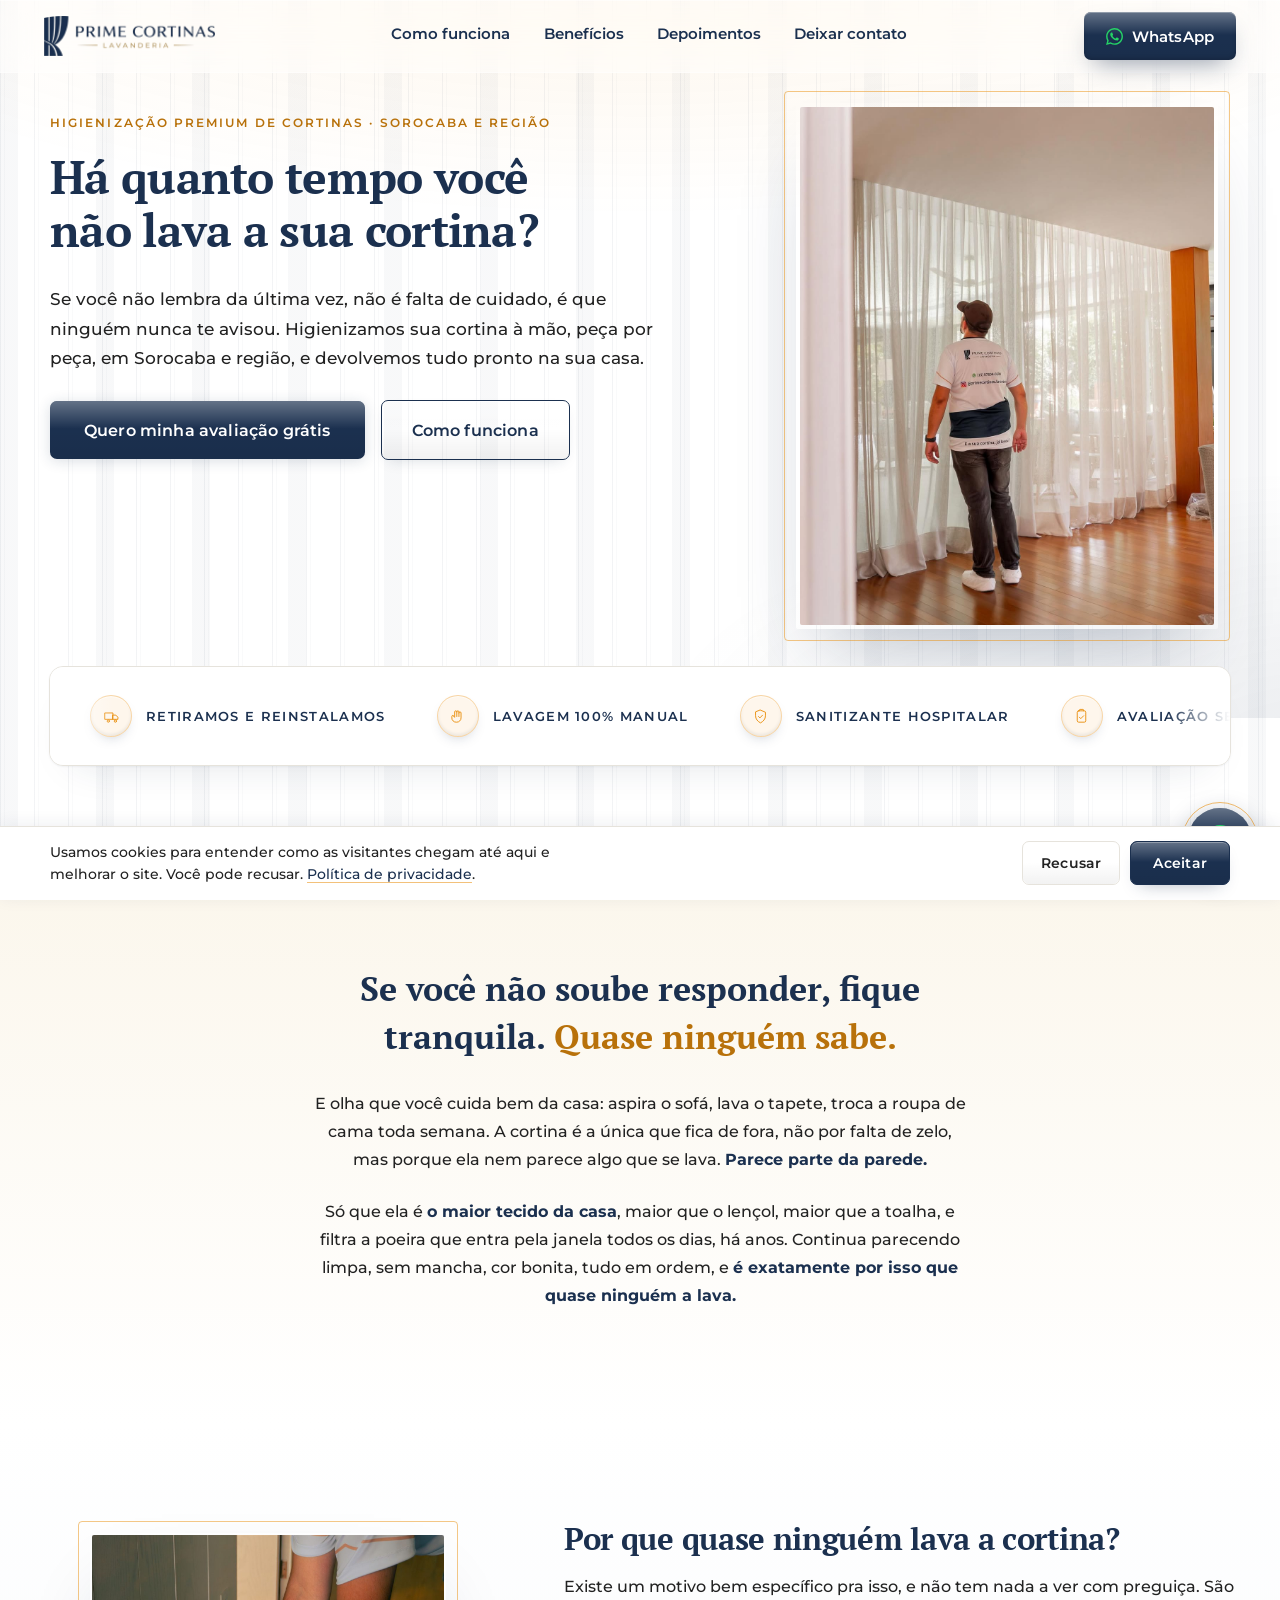
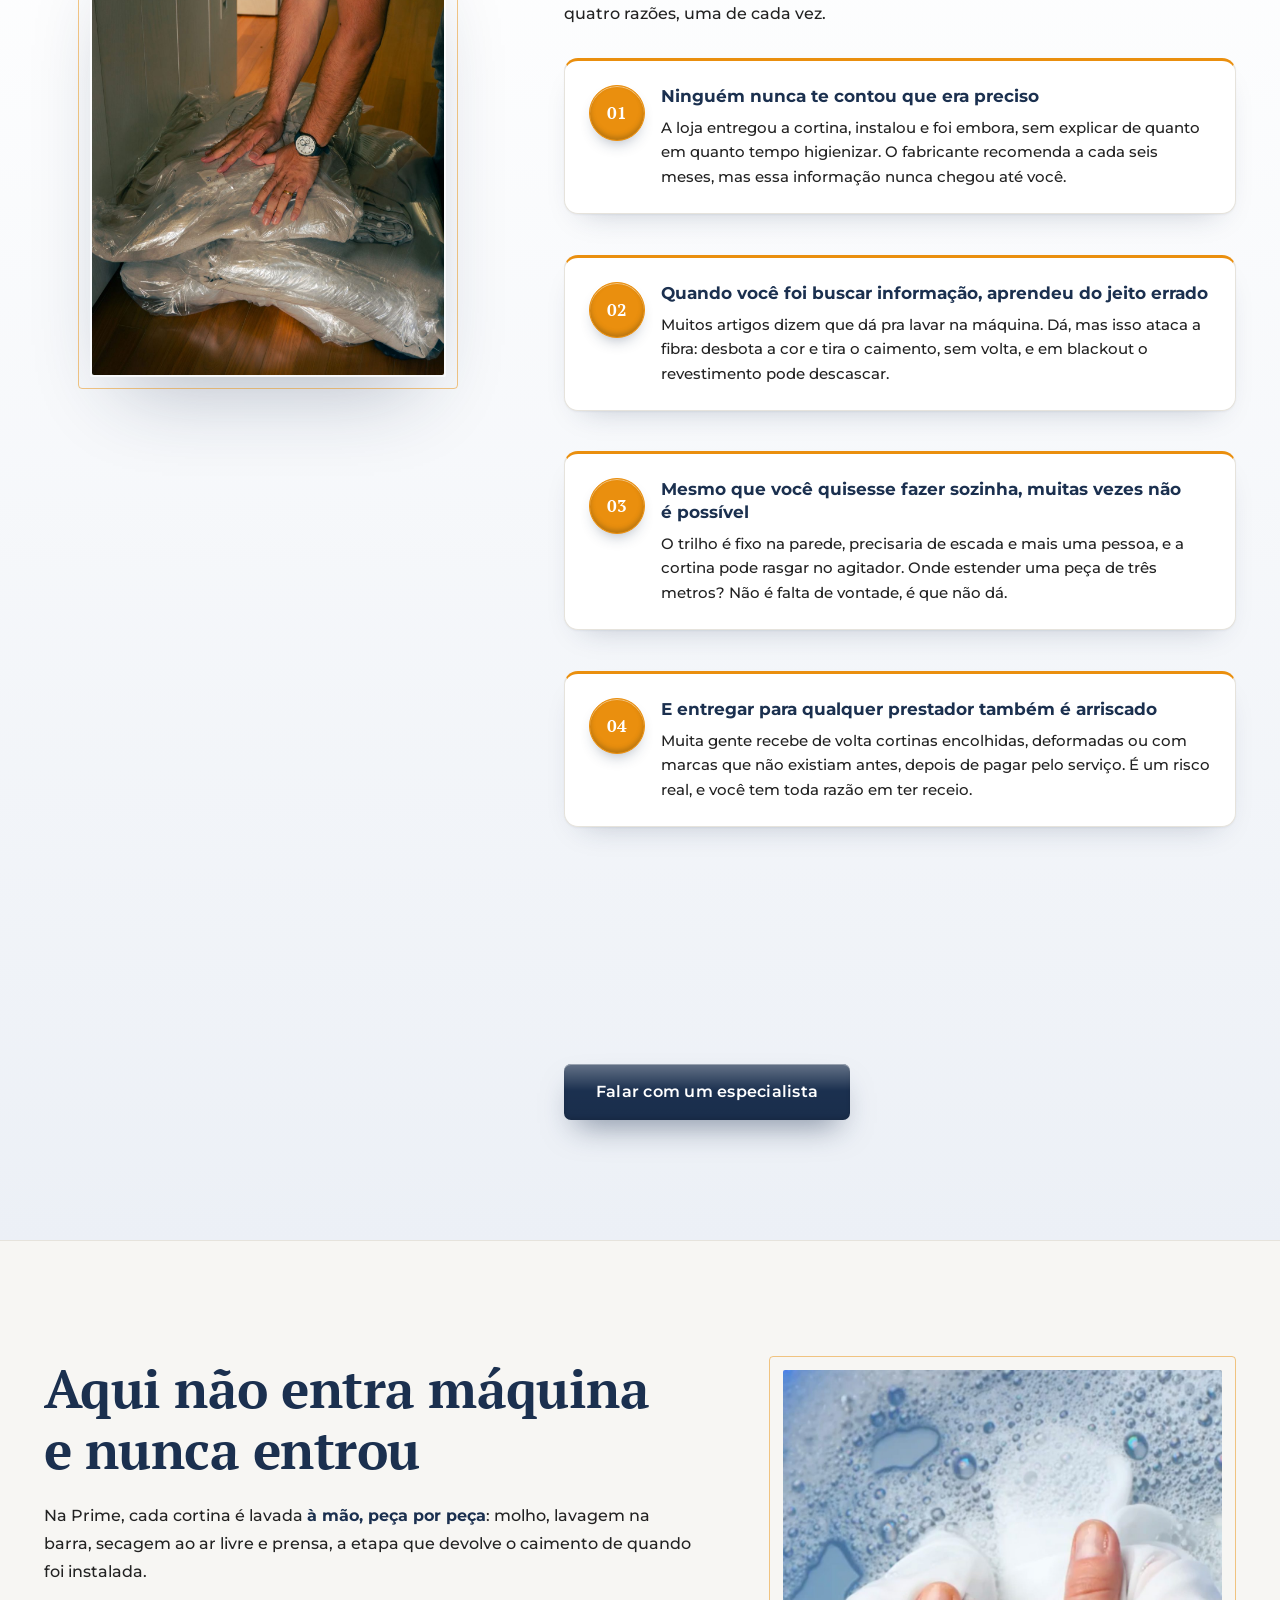
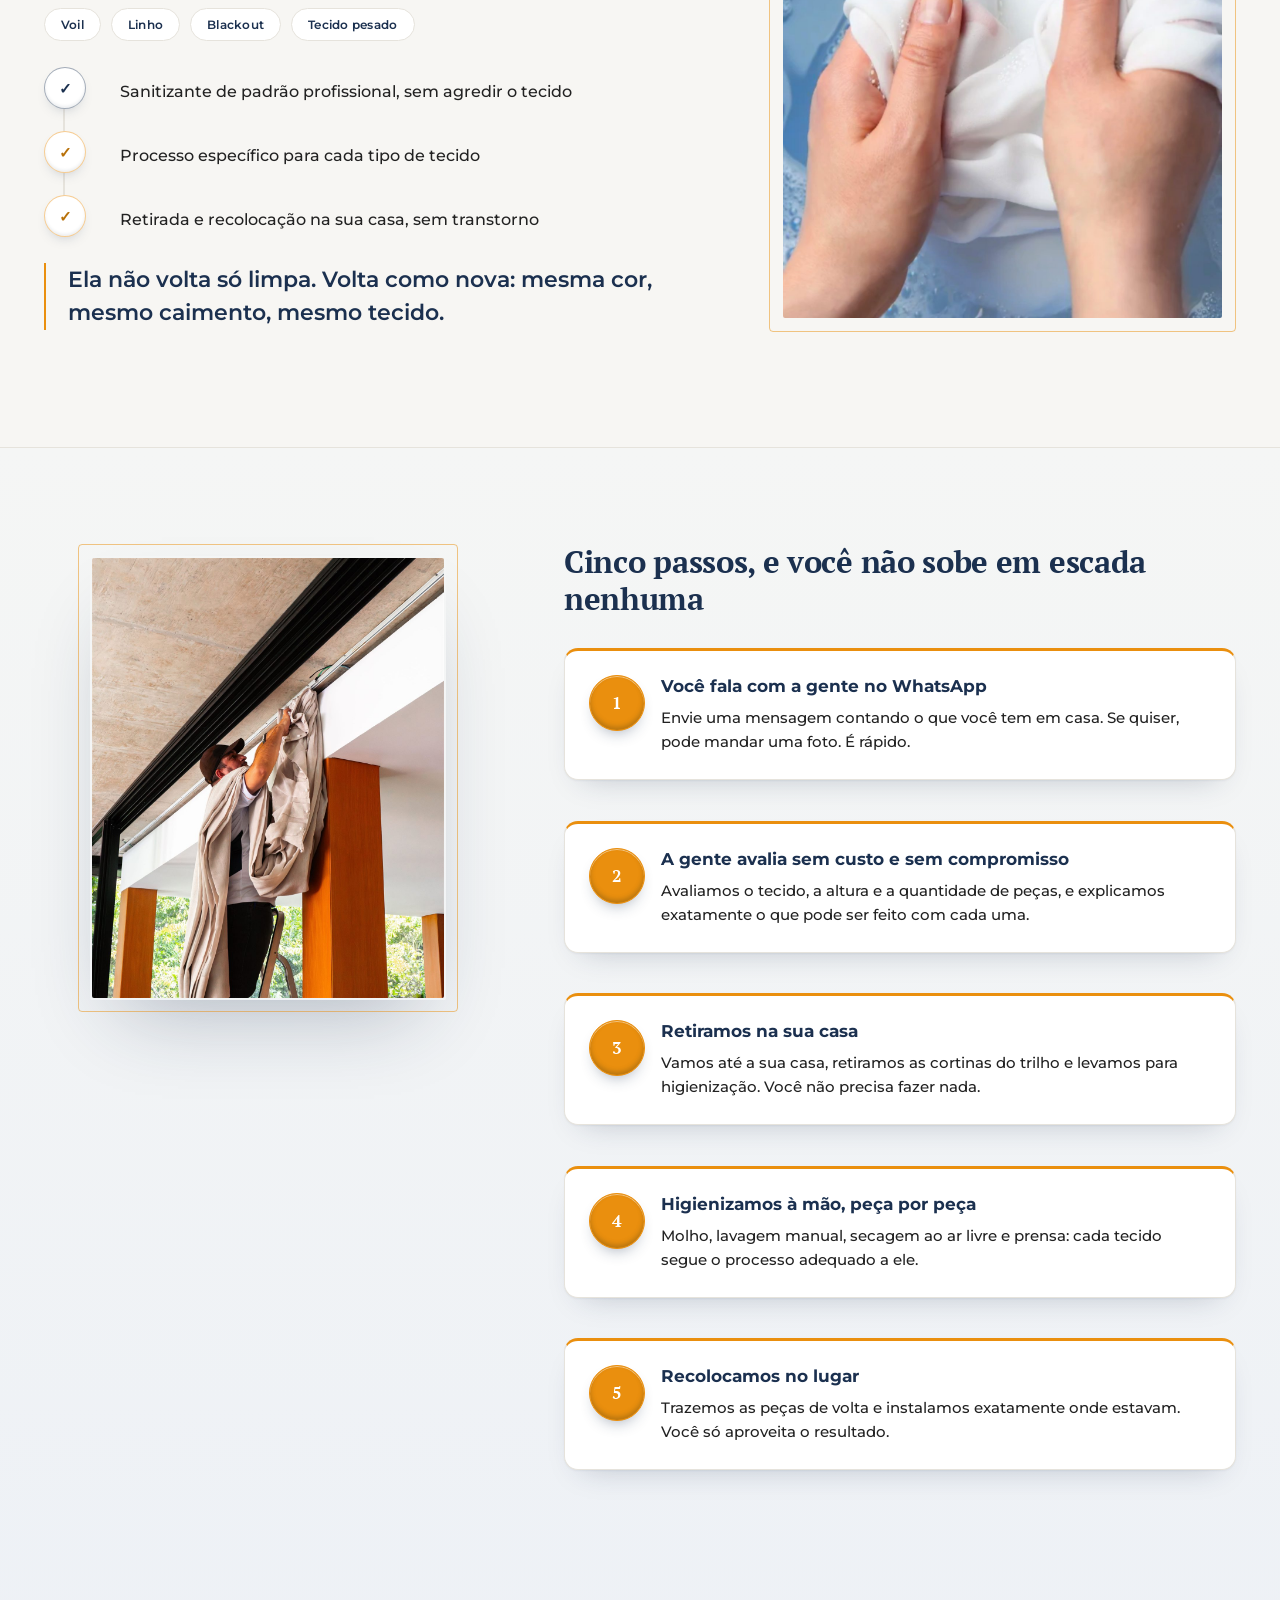
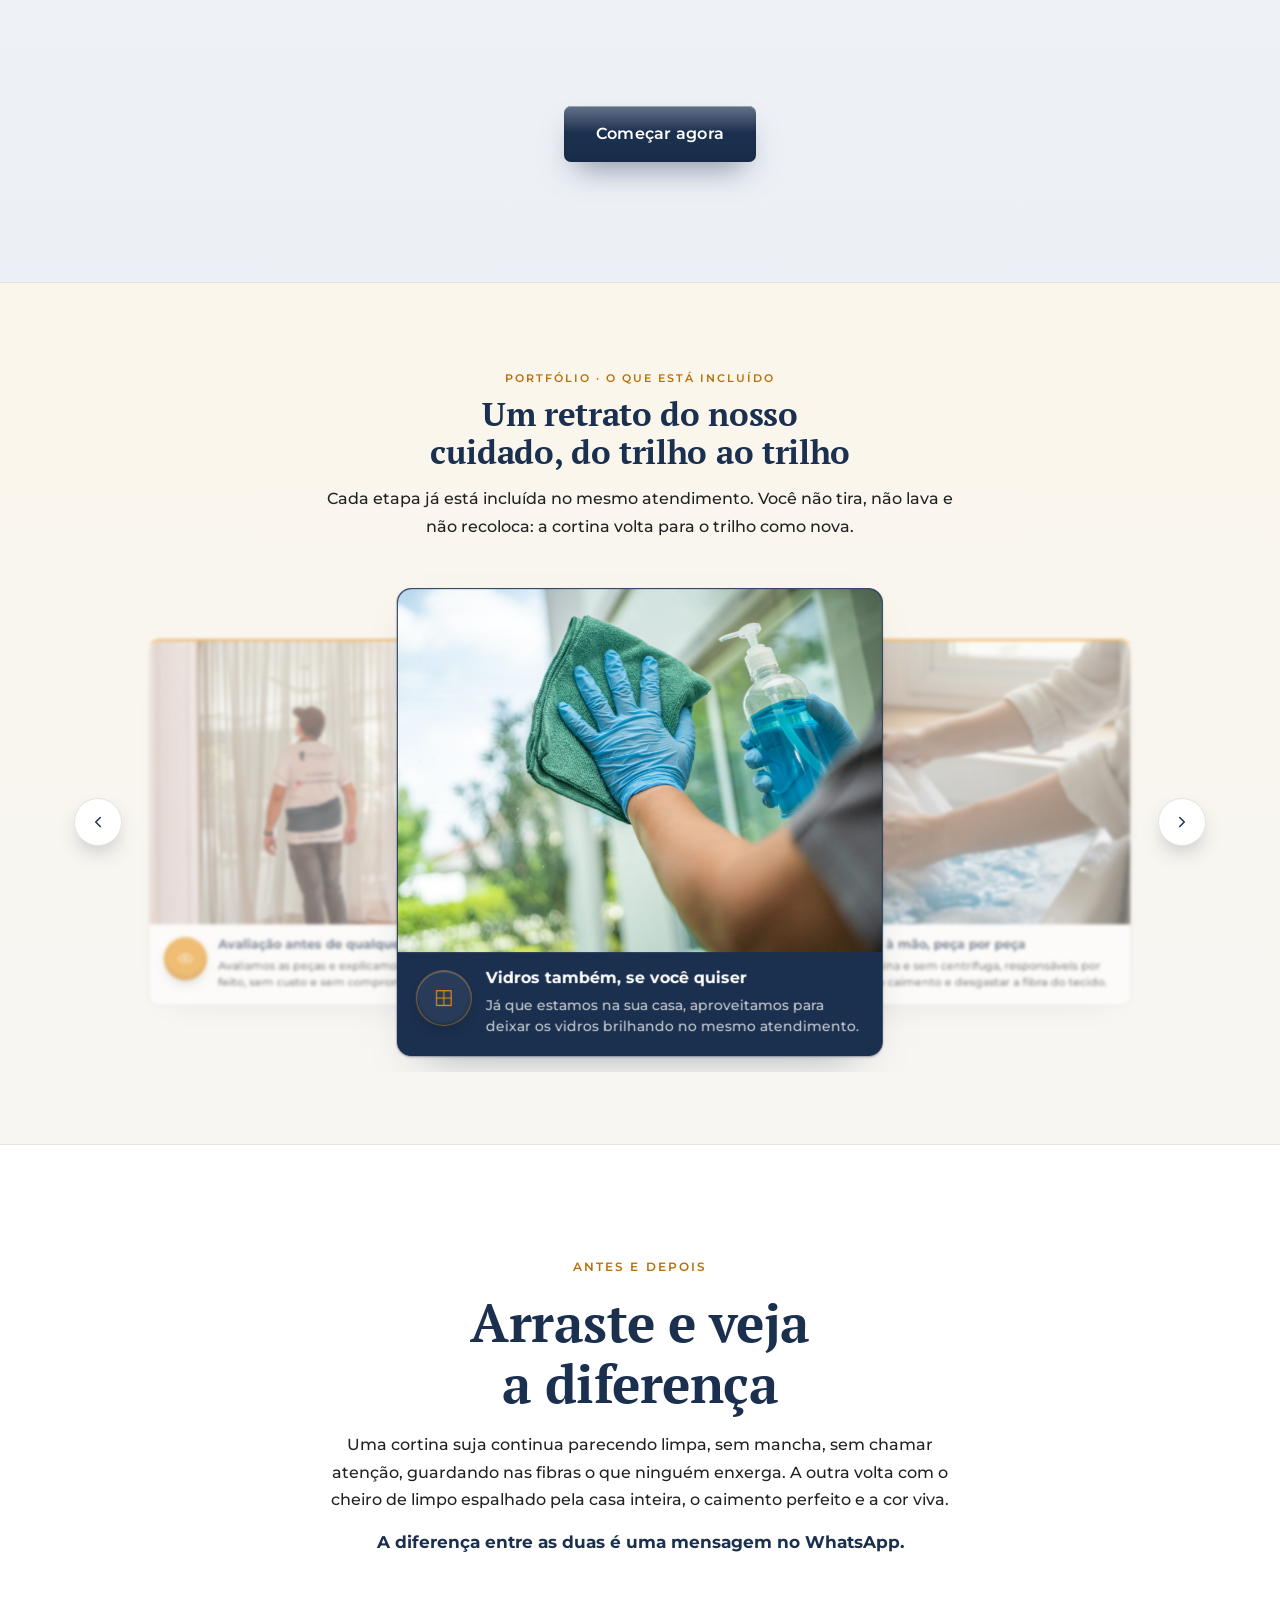
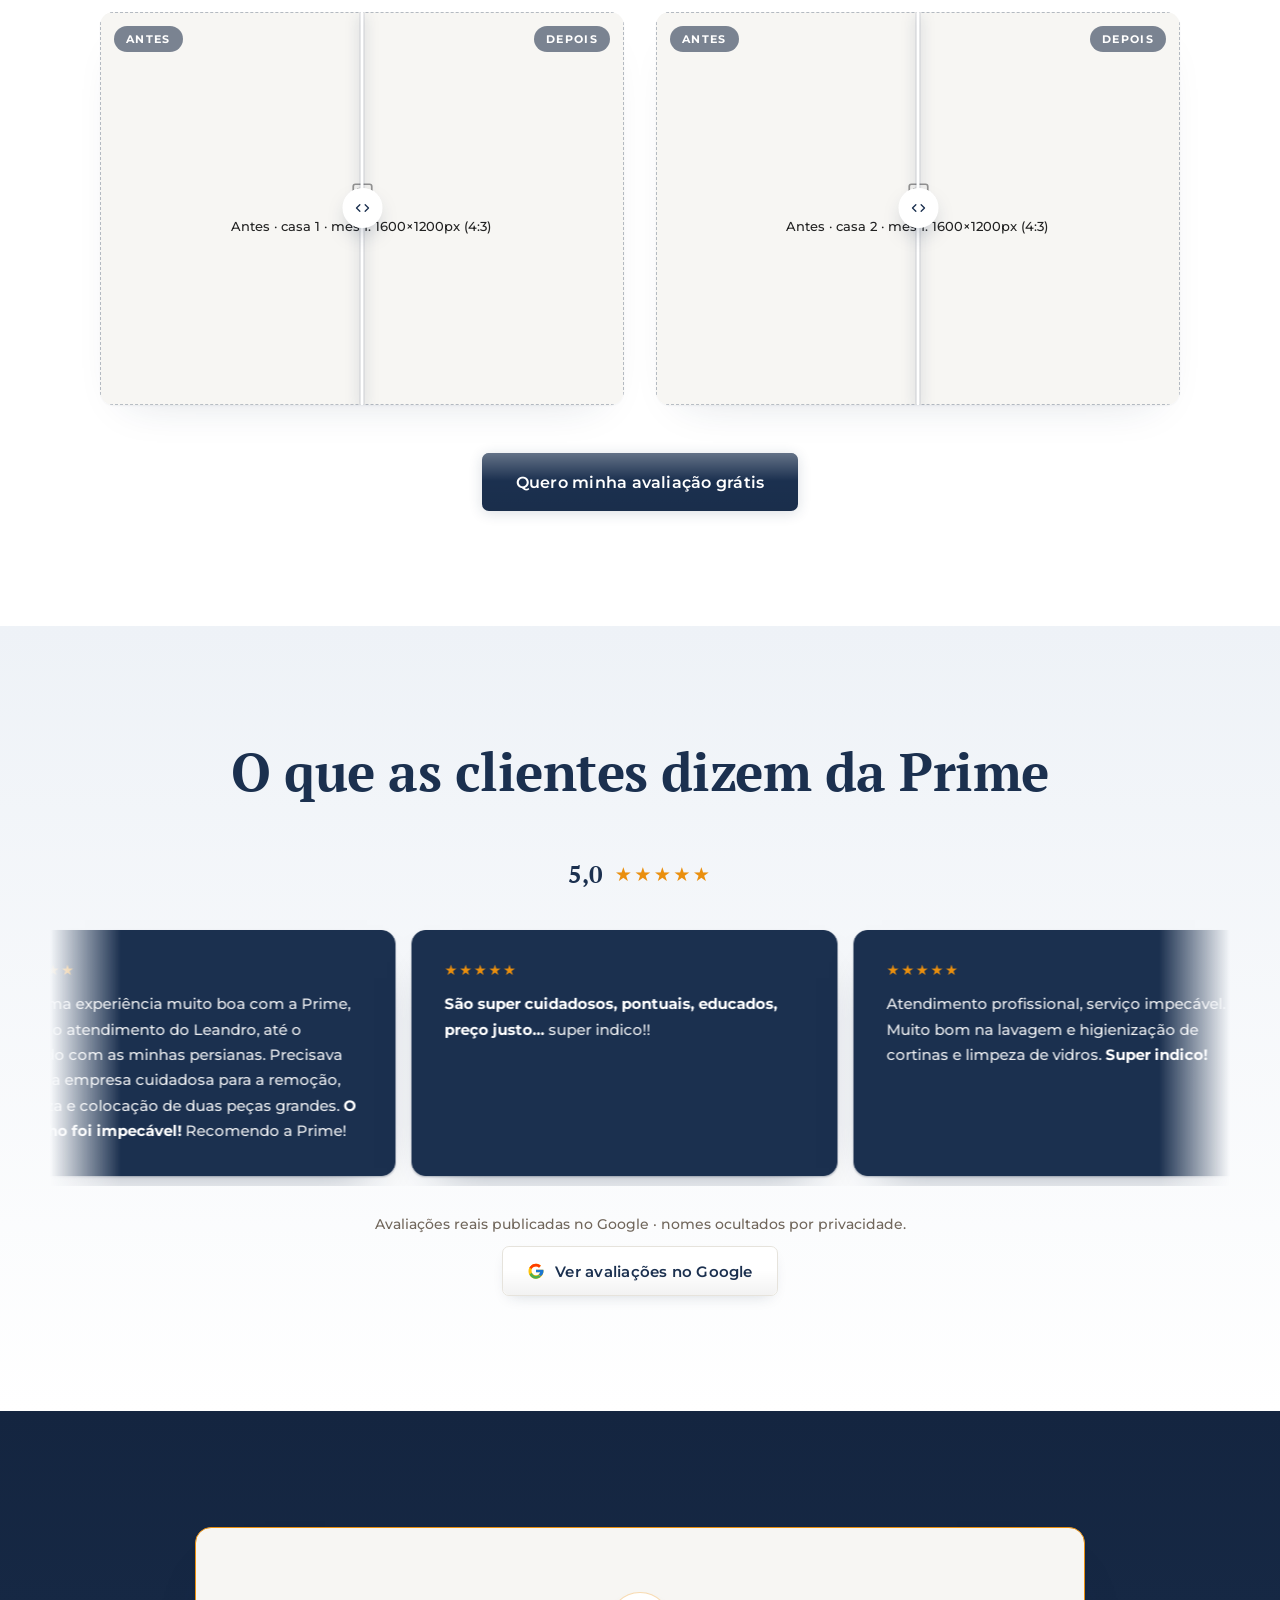
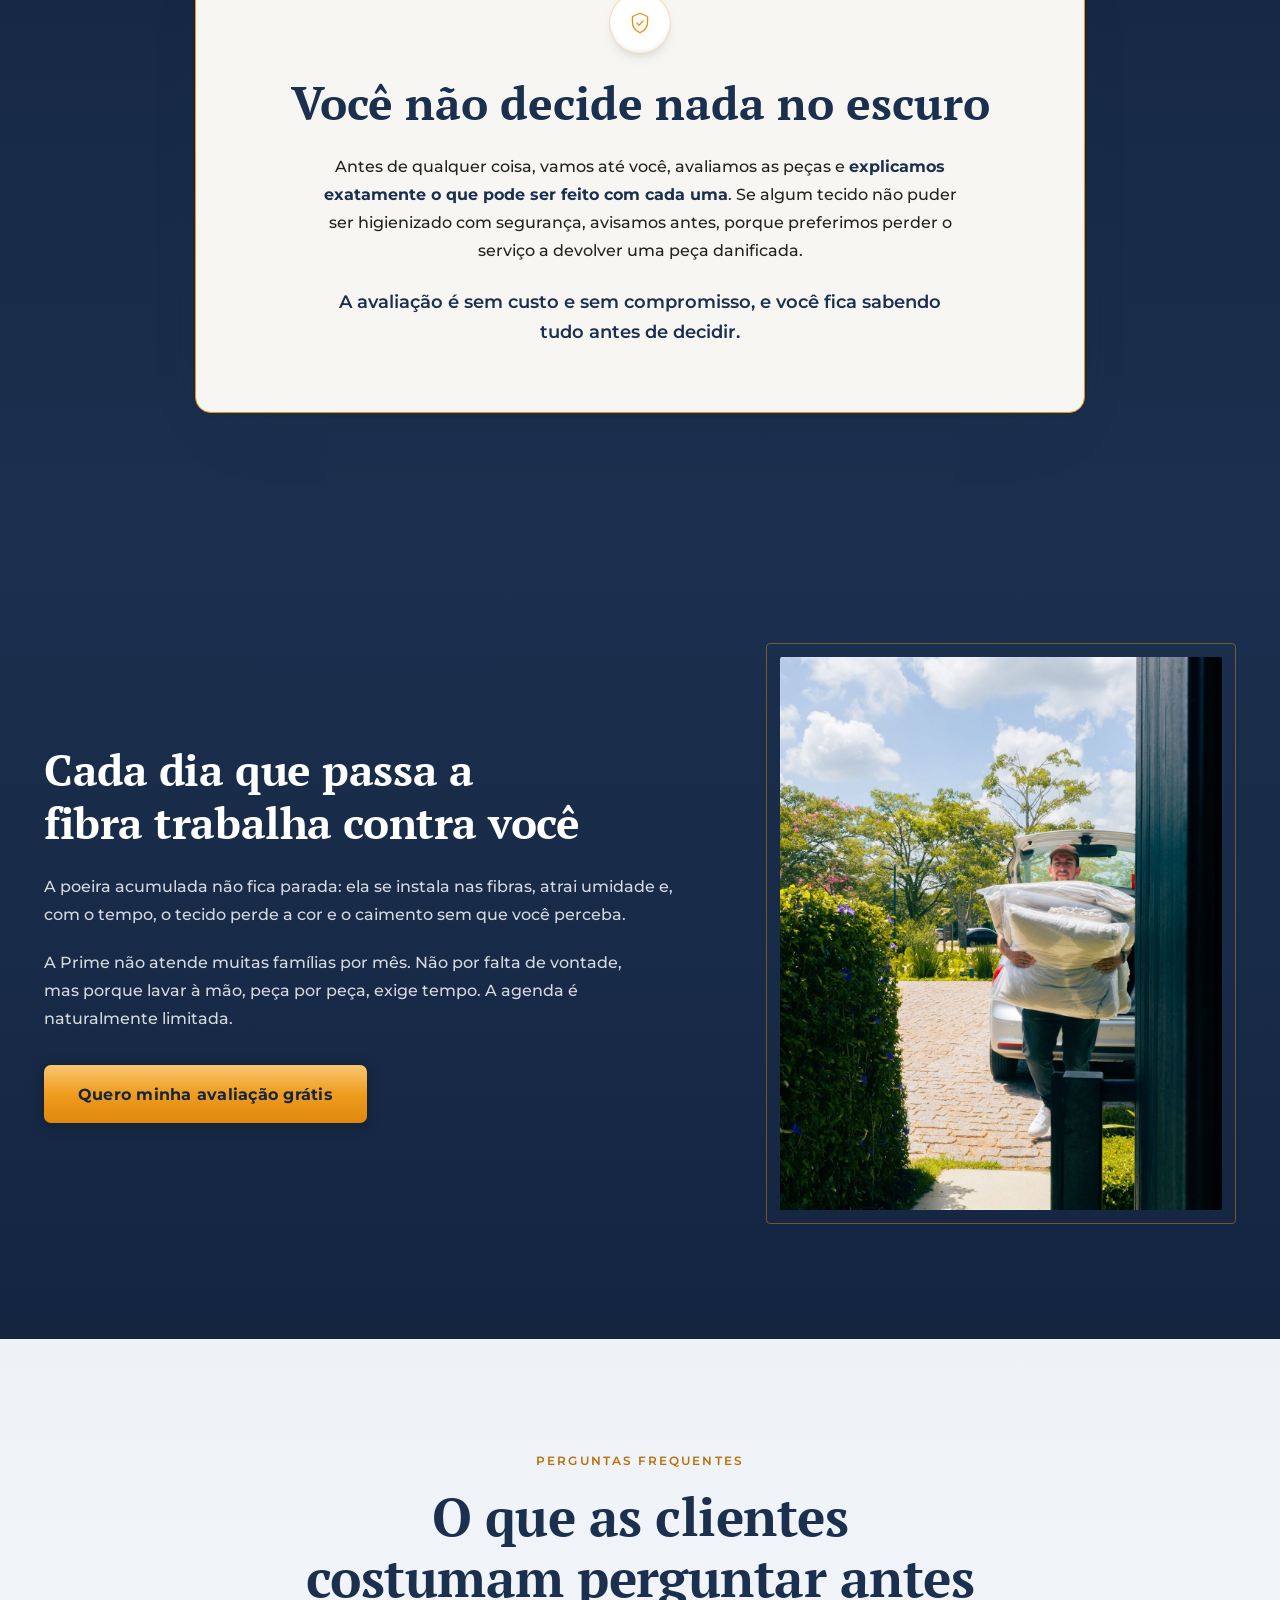
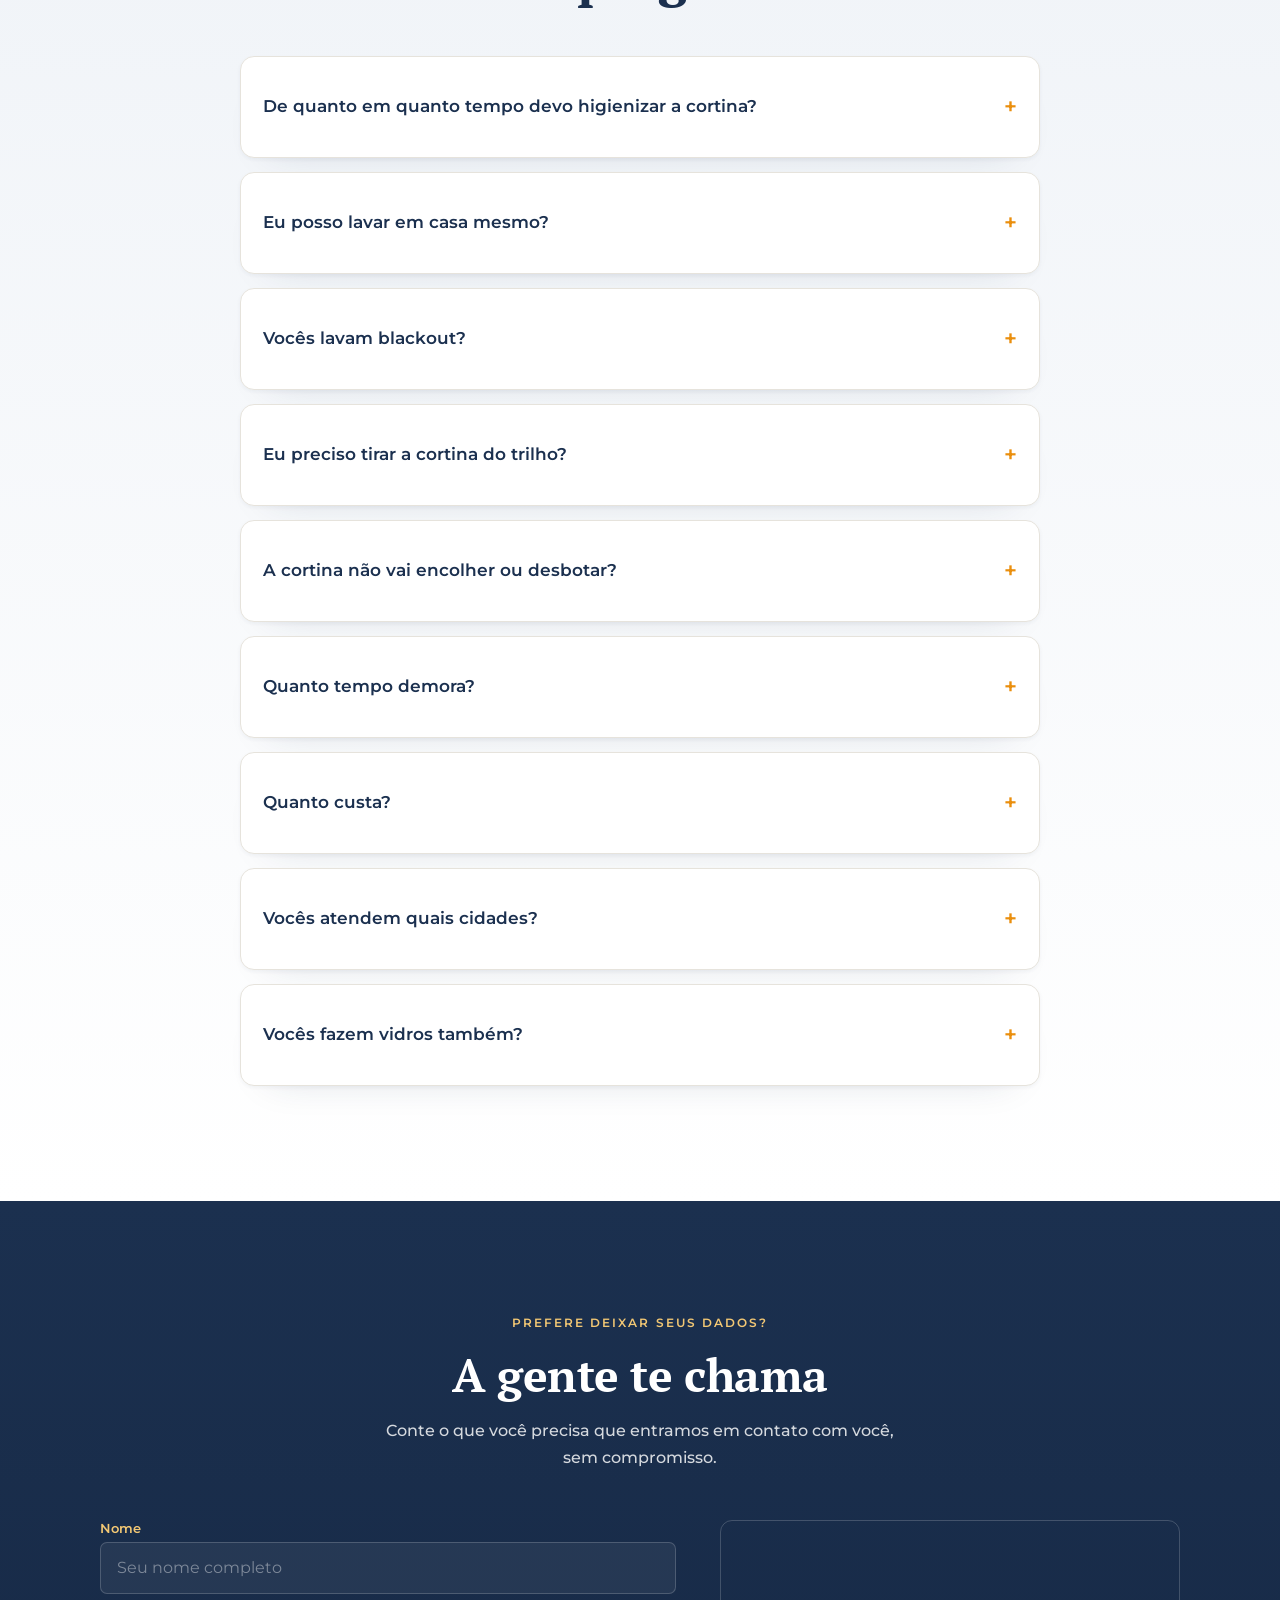
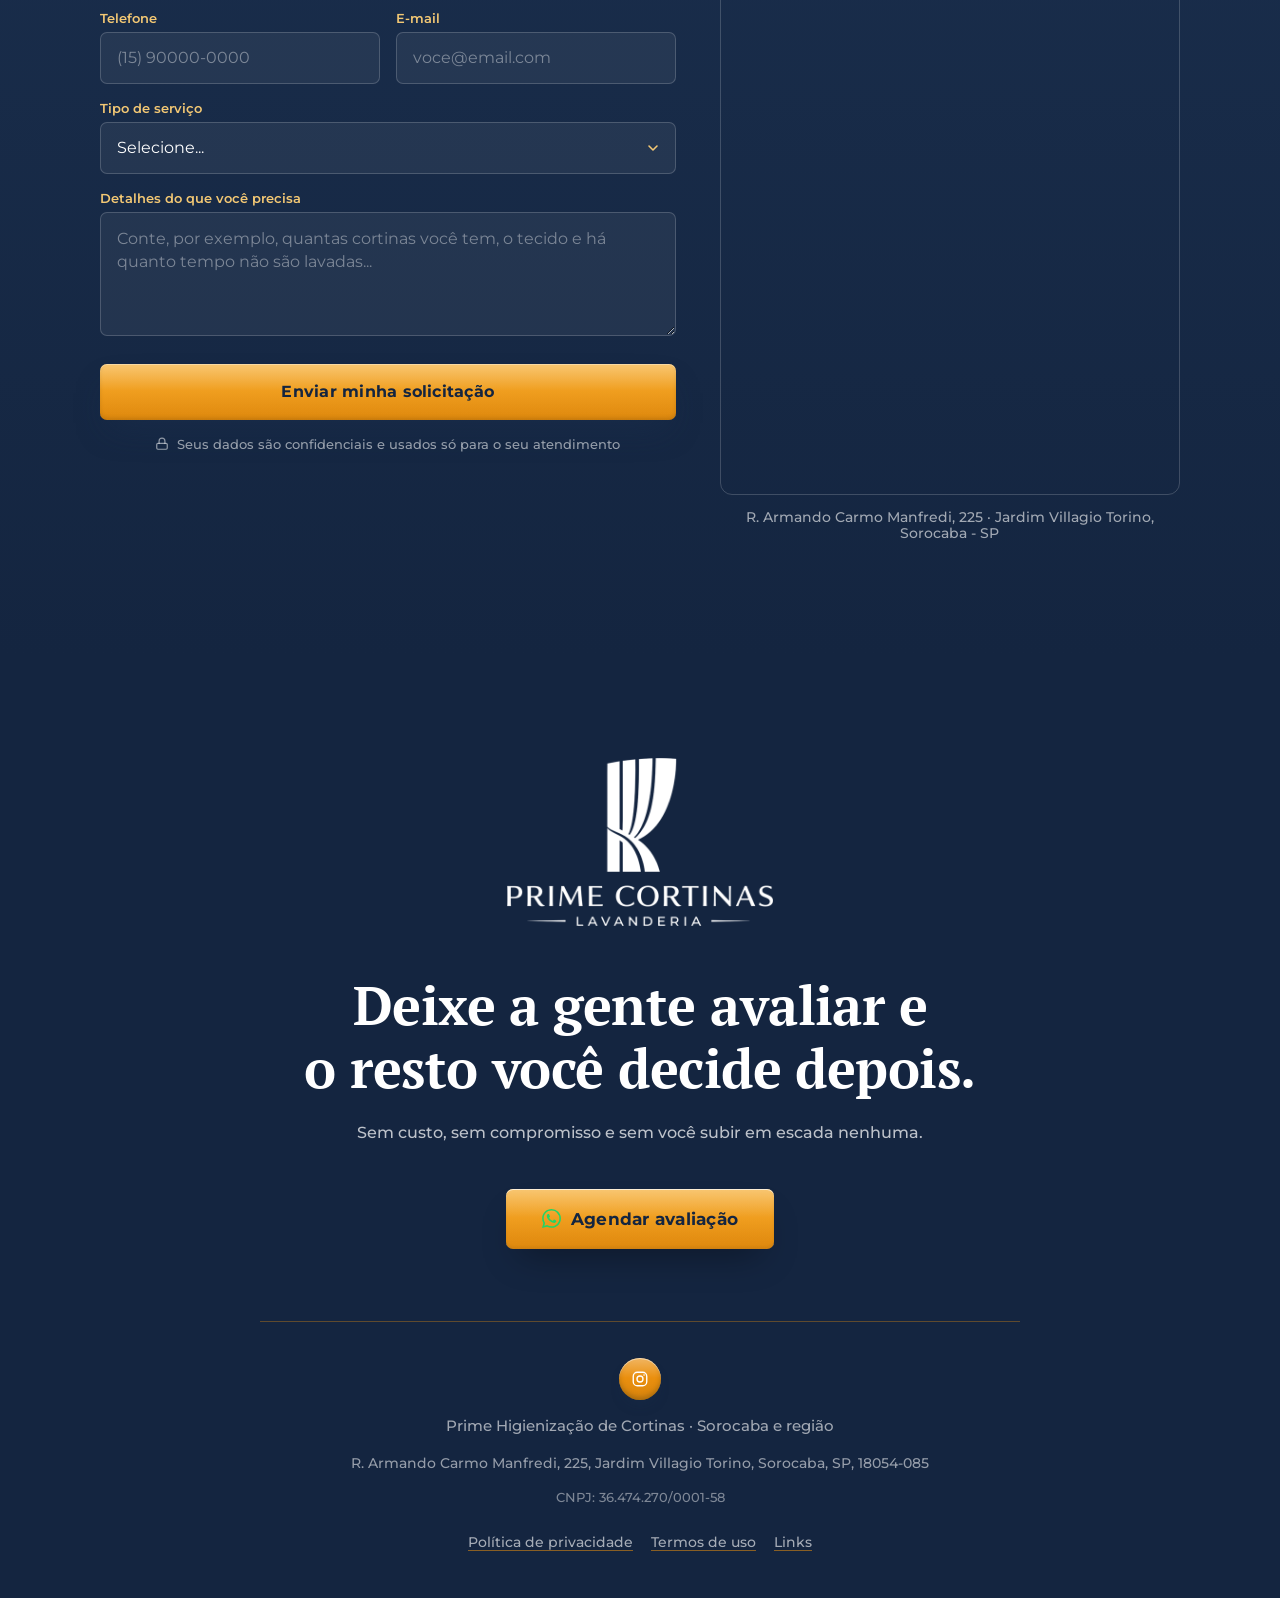
==== commit addc561c: "Coloca a foto da lavagem à mão em "Aqui não entra máquina" O último placeholder em 4:5 da seção deu " ====
--- a/index.html
+++ b/index.html
@@ -224,10 +224,7 @@
     <div data-reveal class="pc-frame solution-photo" style="position:relative;padding:14px;order:2">
       <div style="position:absolute;inset:0;border:1px solid #EA8F0E;opacity:.5;pointer-events:none;border-radius:4px"></div>
       <div style="position:relative;aspect-ratio:4/5;background:#F7F6F3;border-radius:2px;overflow:hidden">
-        <div class="img-placeholder">
-          <svg width="26" height="26" viewBox="0 0 24 24" fill="none" stroke="currentColor" stroke-width="1.6" stroke-linecap="round" stroke-linejoin="round" aria-hidden="true"><rect x="3" y="3" width="18" height="18" rx="2"/><circle cx="8.5" cy="8.5" r="1.5"/><path d="m21 15-5-5L5 21"/></svg>
-          <span>Lavagem/prensa à mão · mín. 1200×1500px (4:5)</span>
-        </div>
+        <img src="assets/lavagem-prensa-a-mao.jpg" alt="Mãos lavando uma cortina de voil branca à mão, dentro da água com espuma" width="1200" height="1500" style="width:100%;height:100%;object-fit:cover;display:block">
       </div>
     </div>
     <div data-reveal class="solution-col" style="order:1">
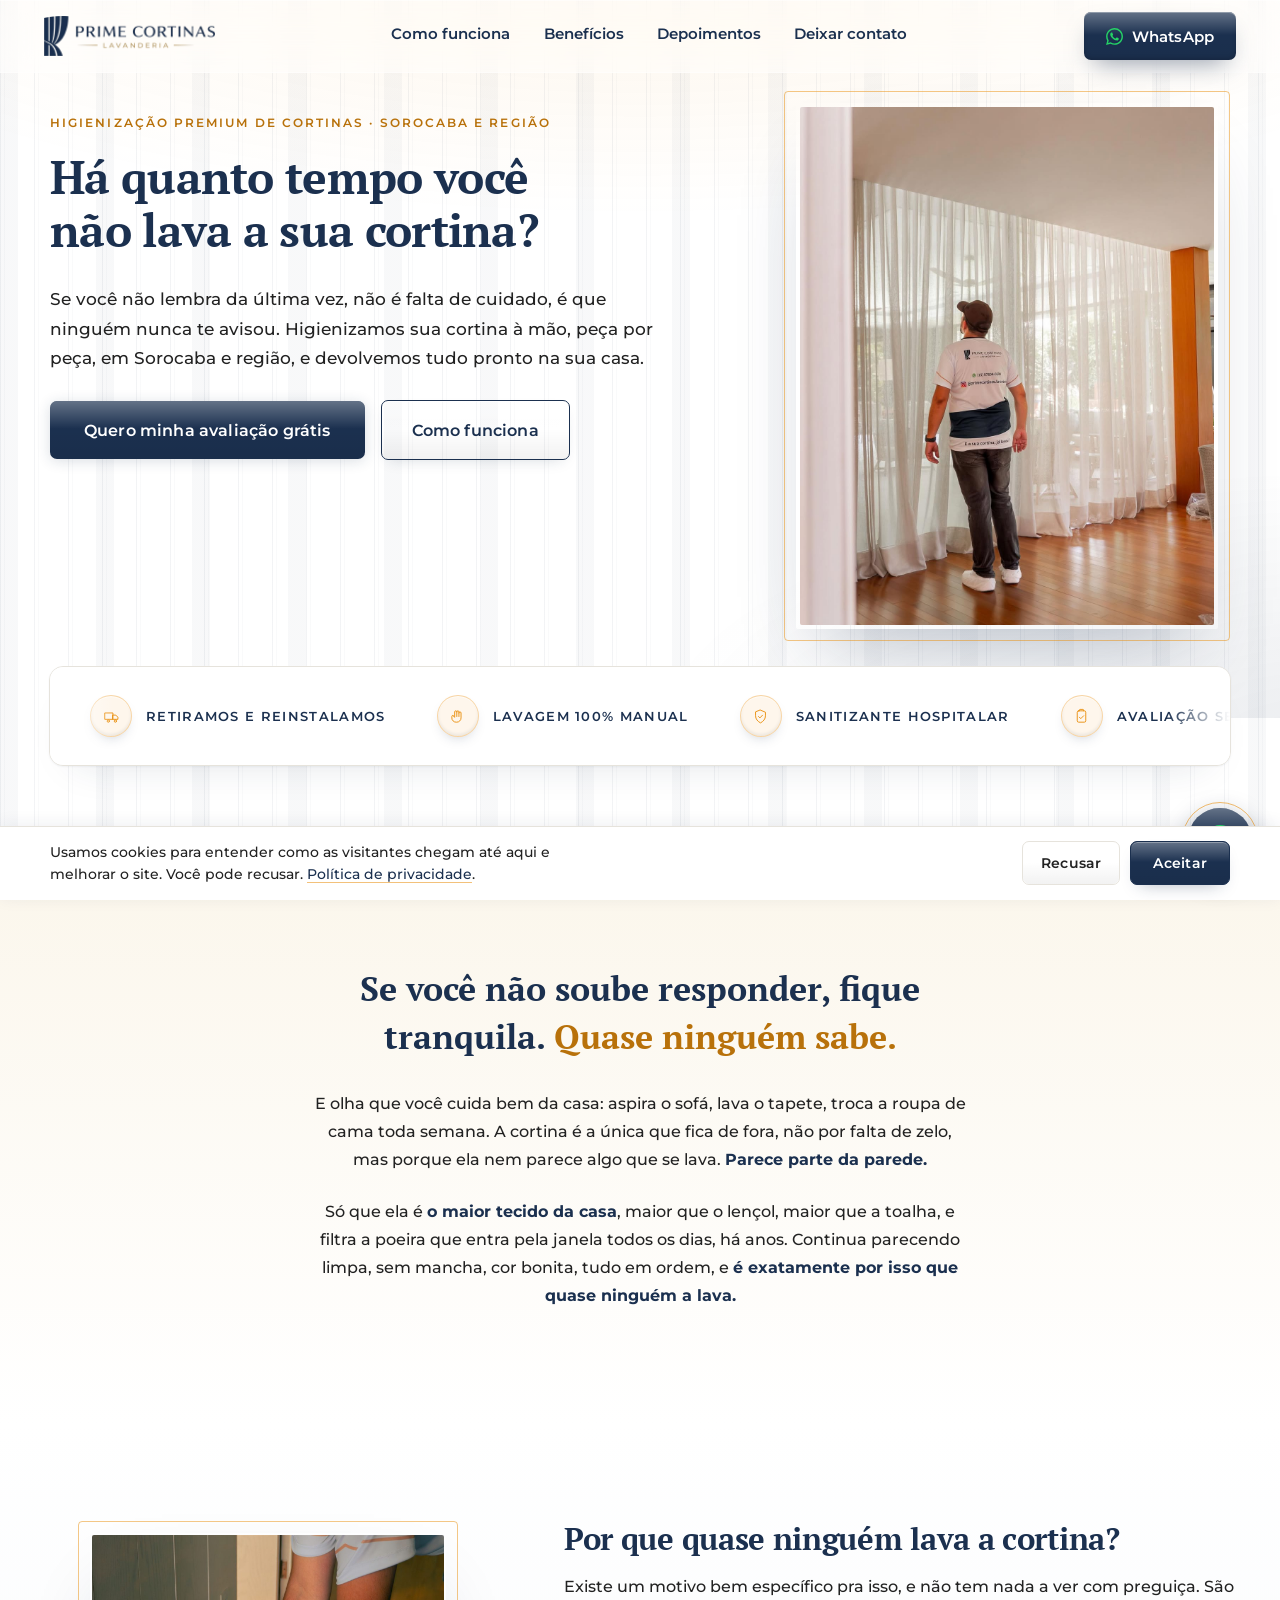
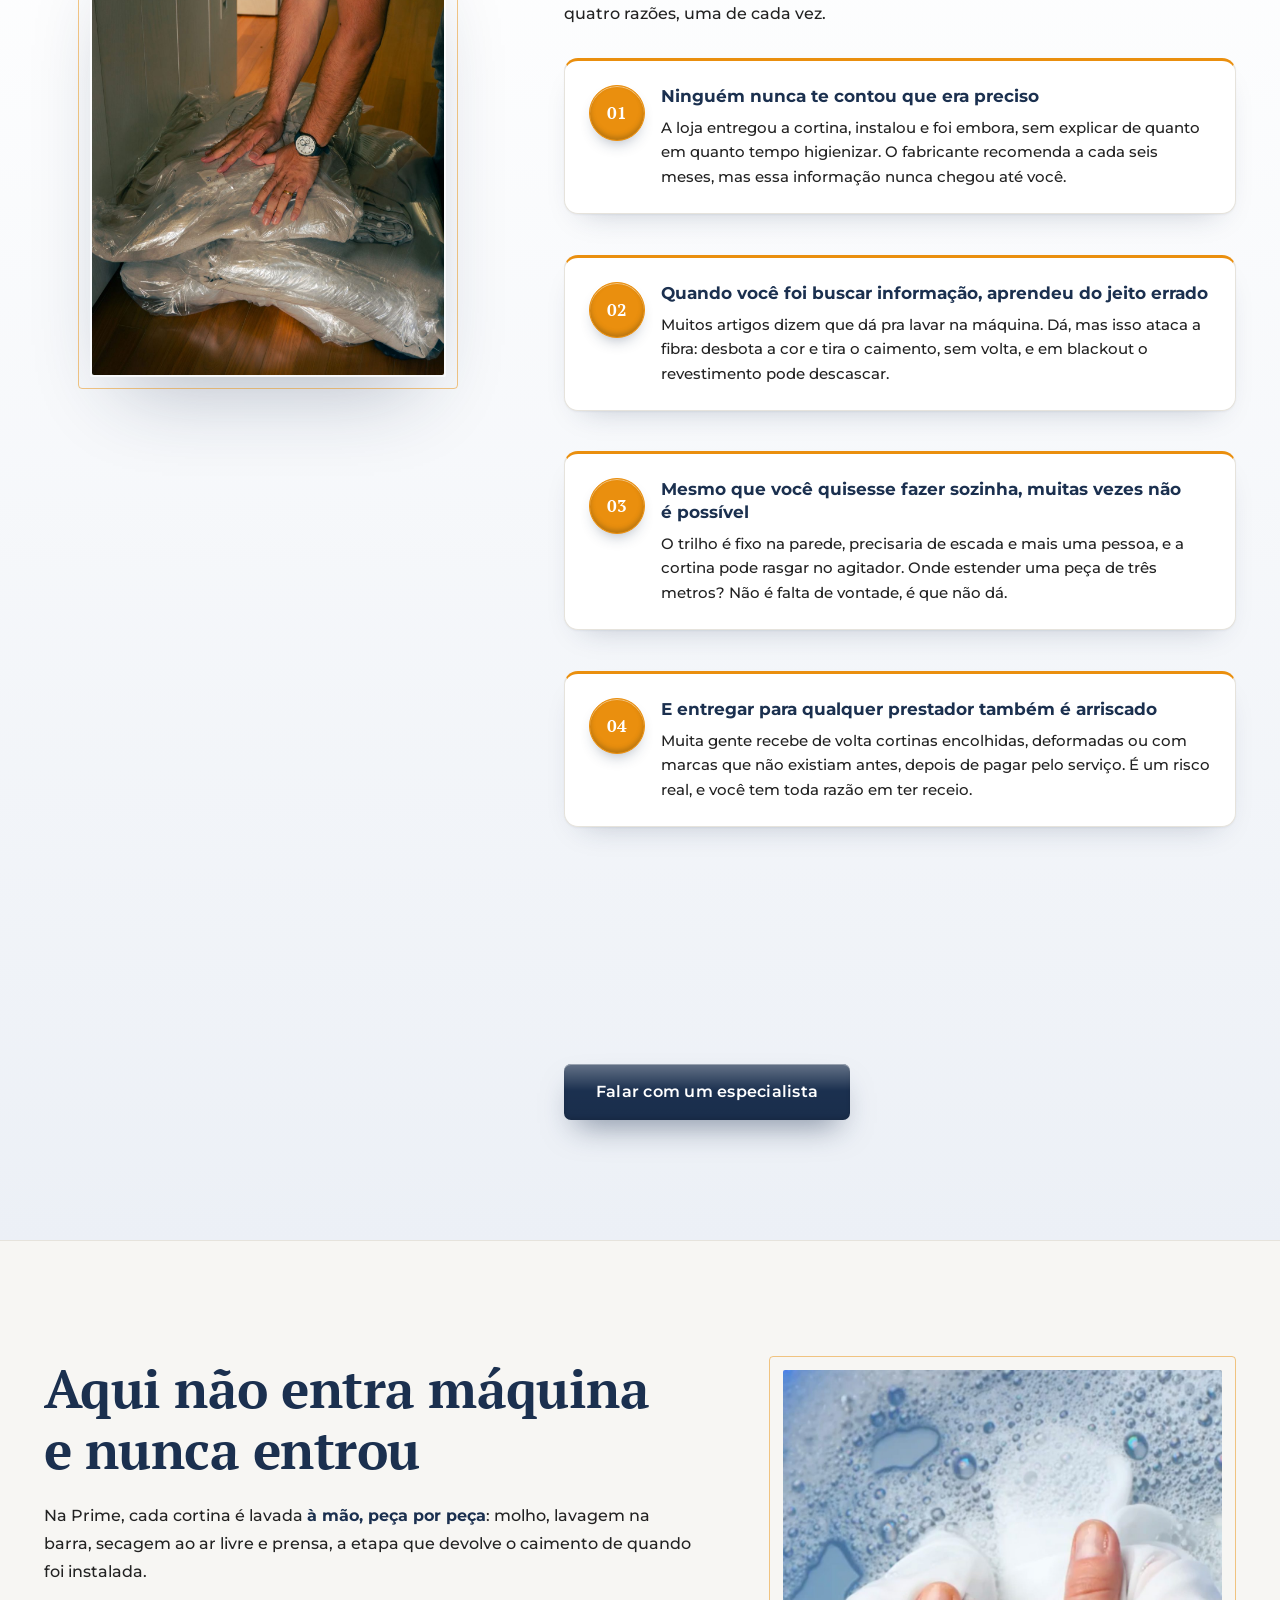
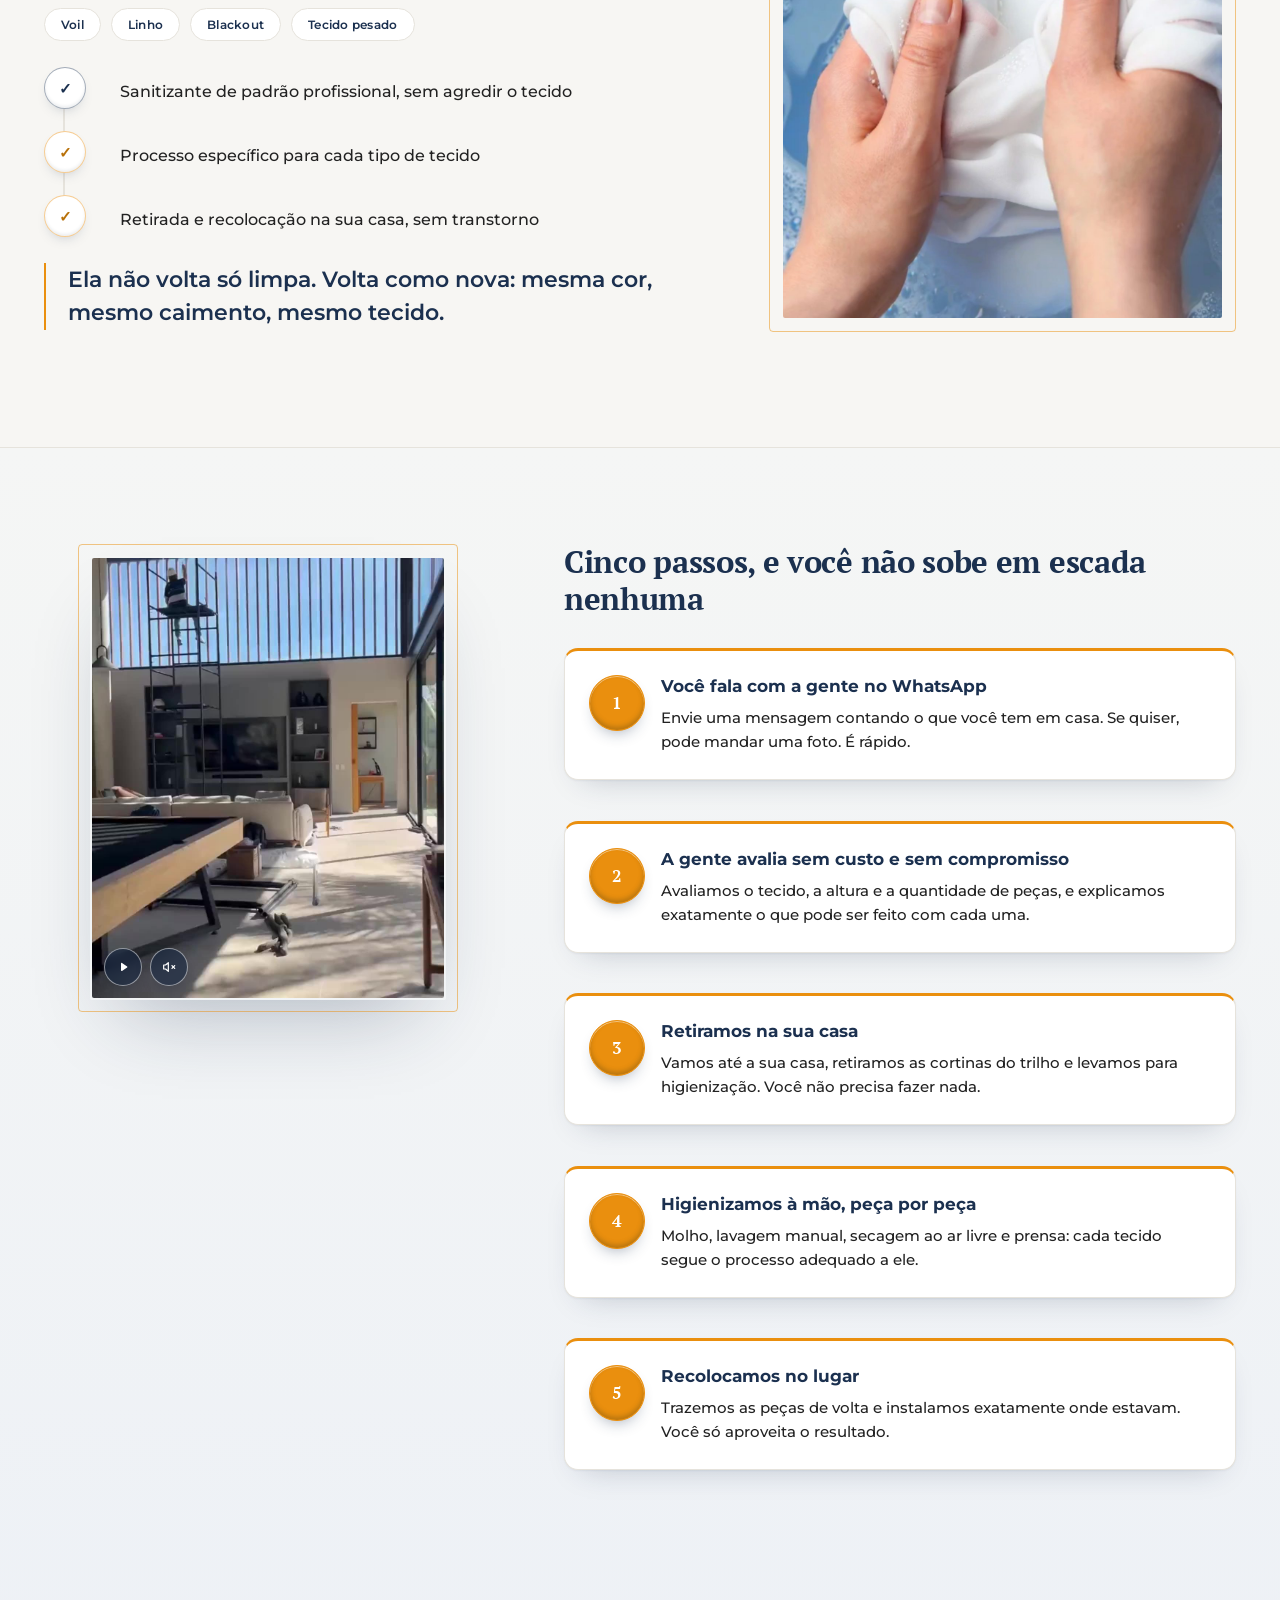
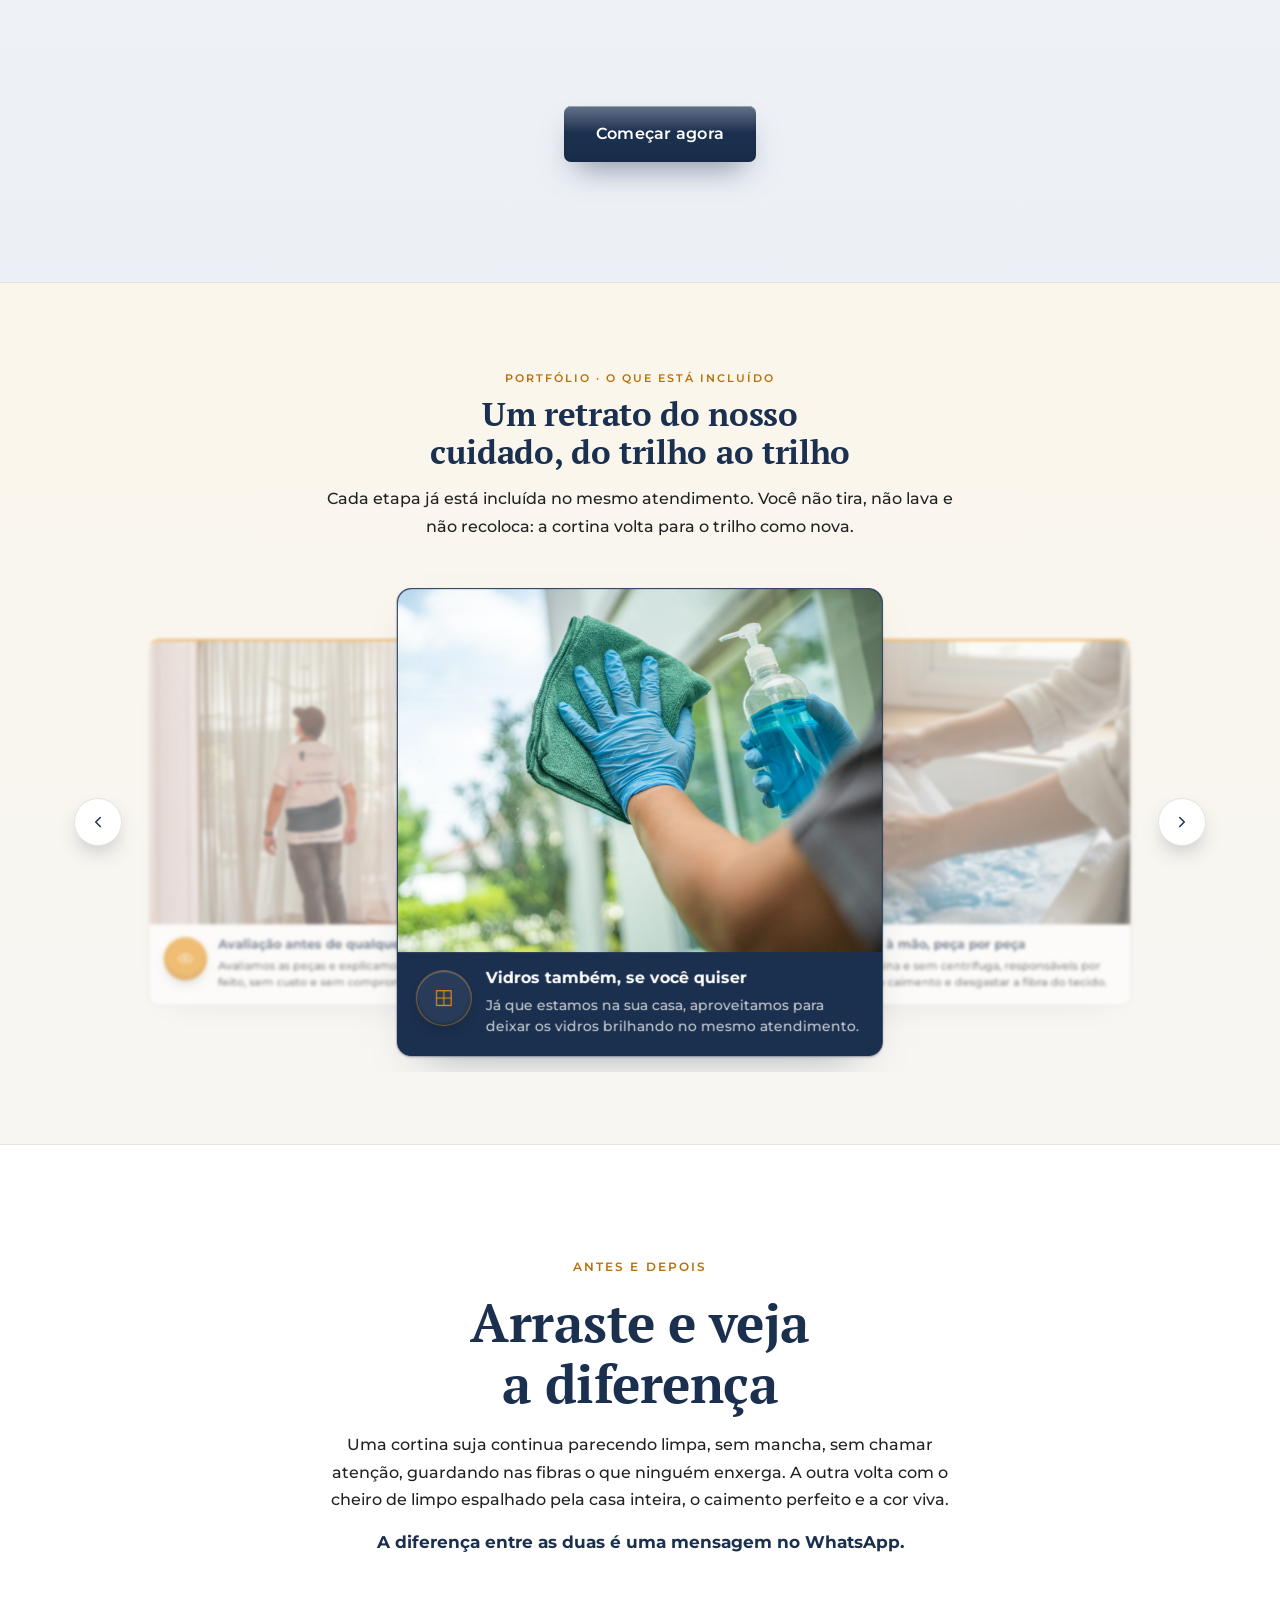
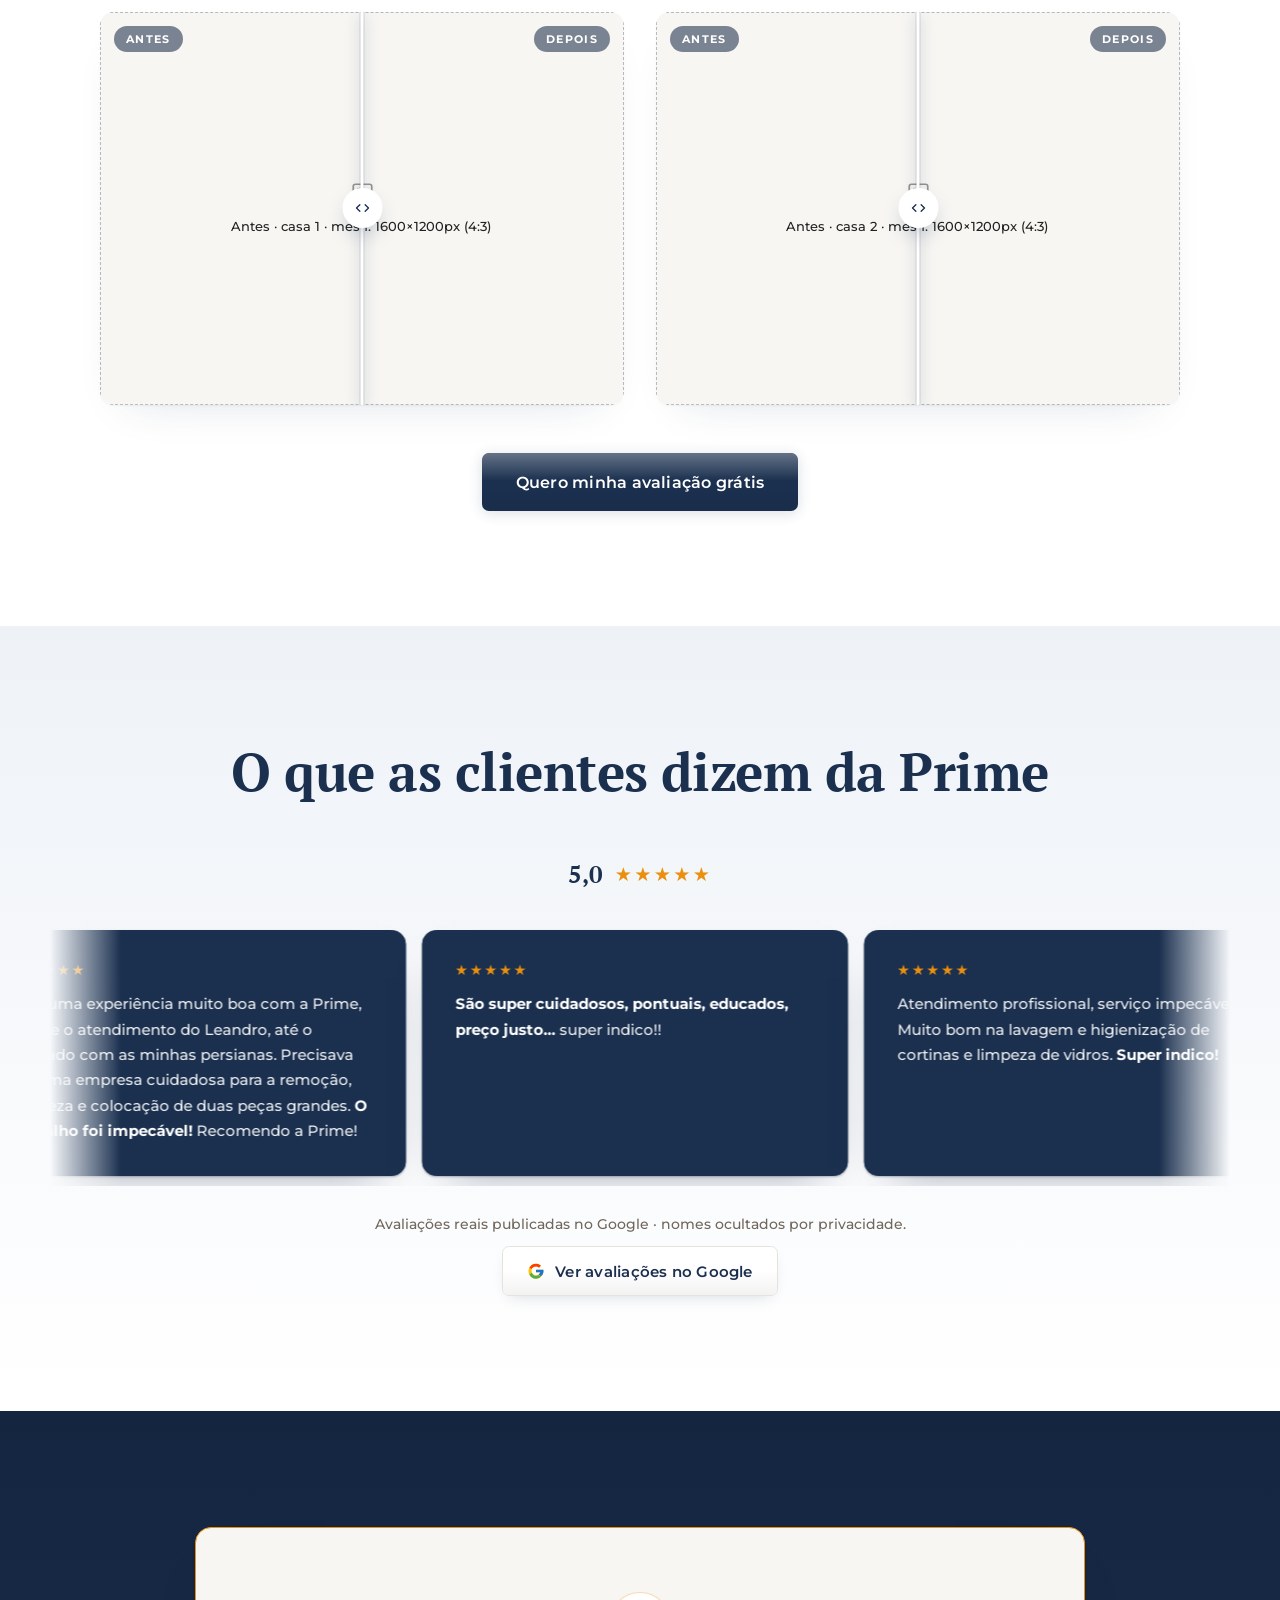
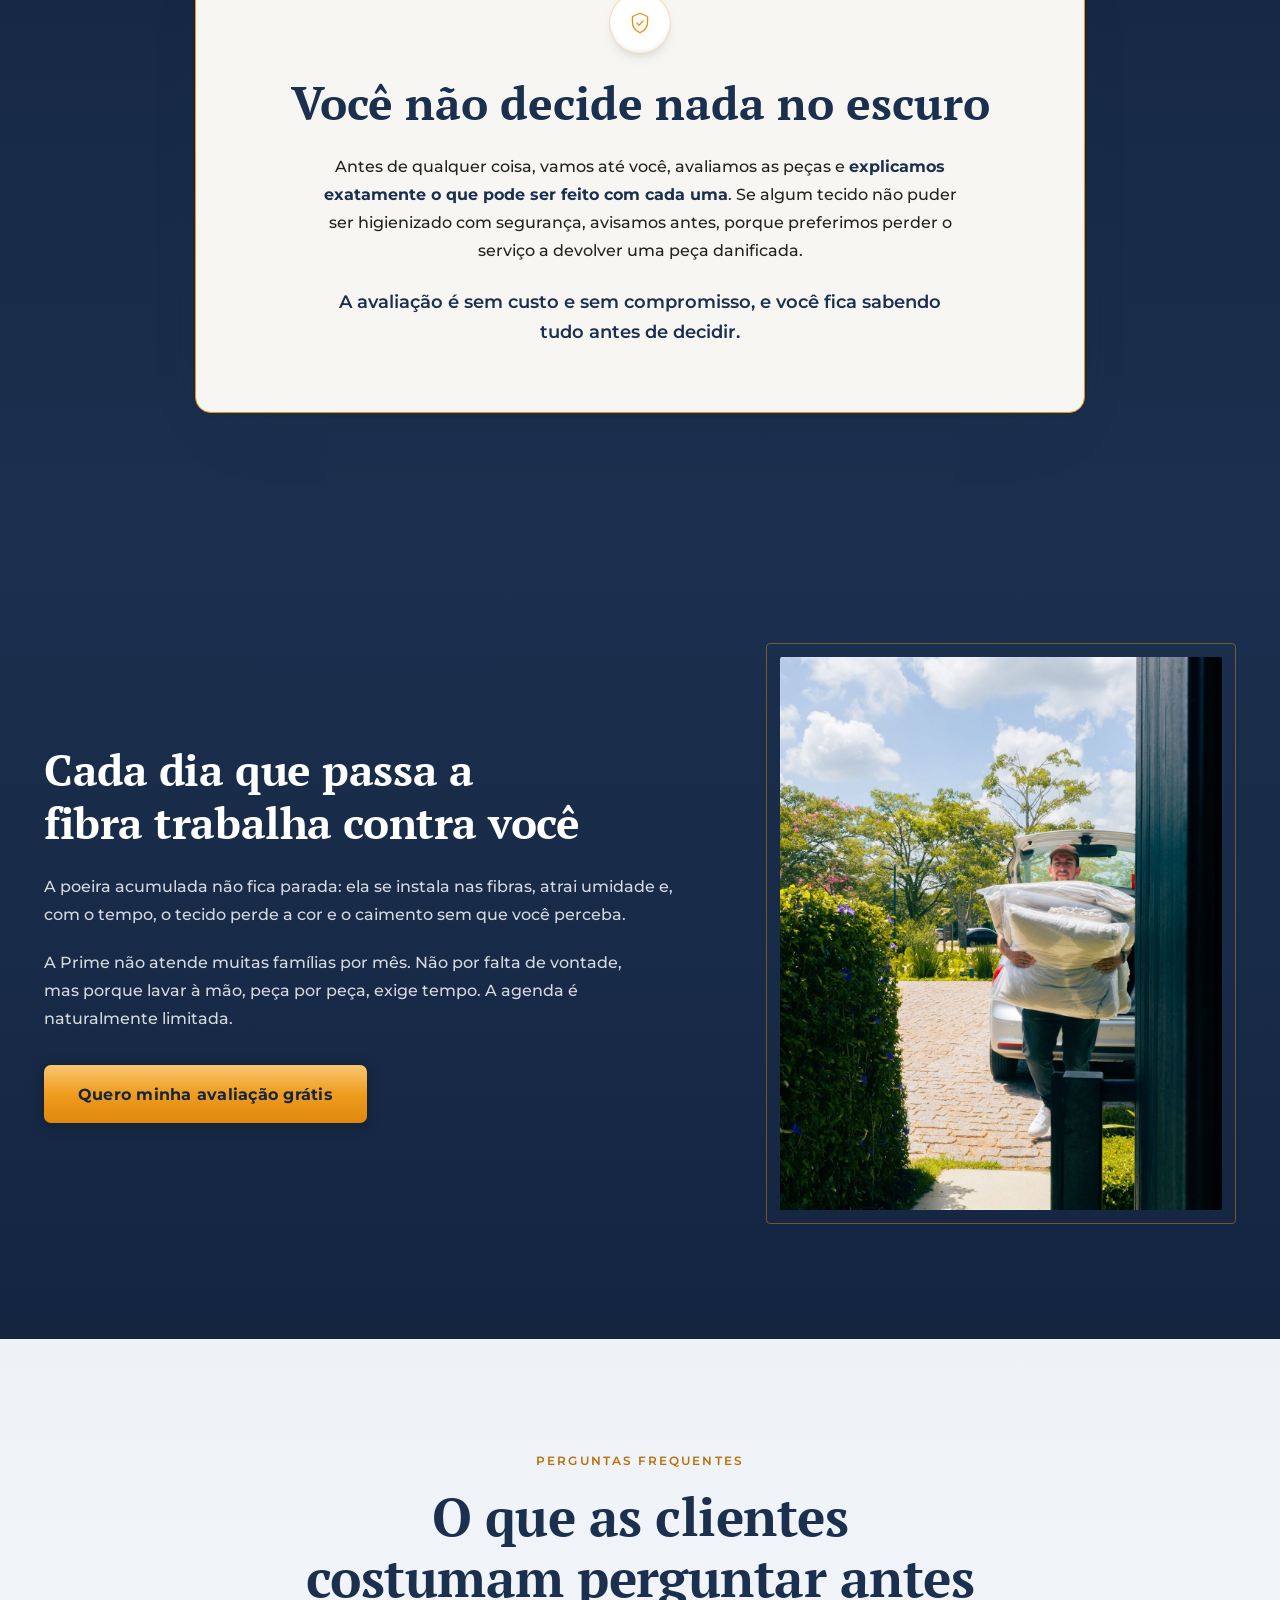
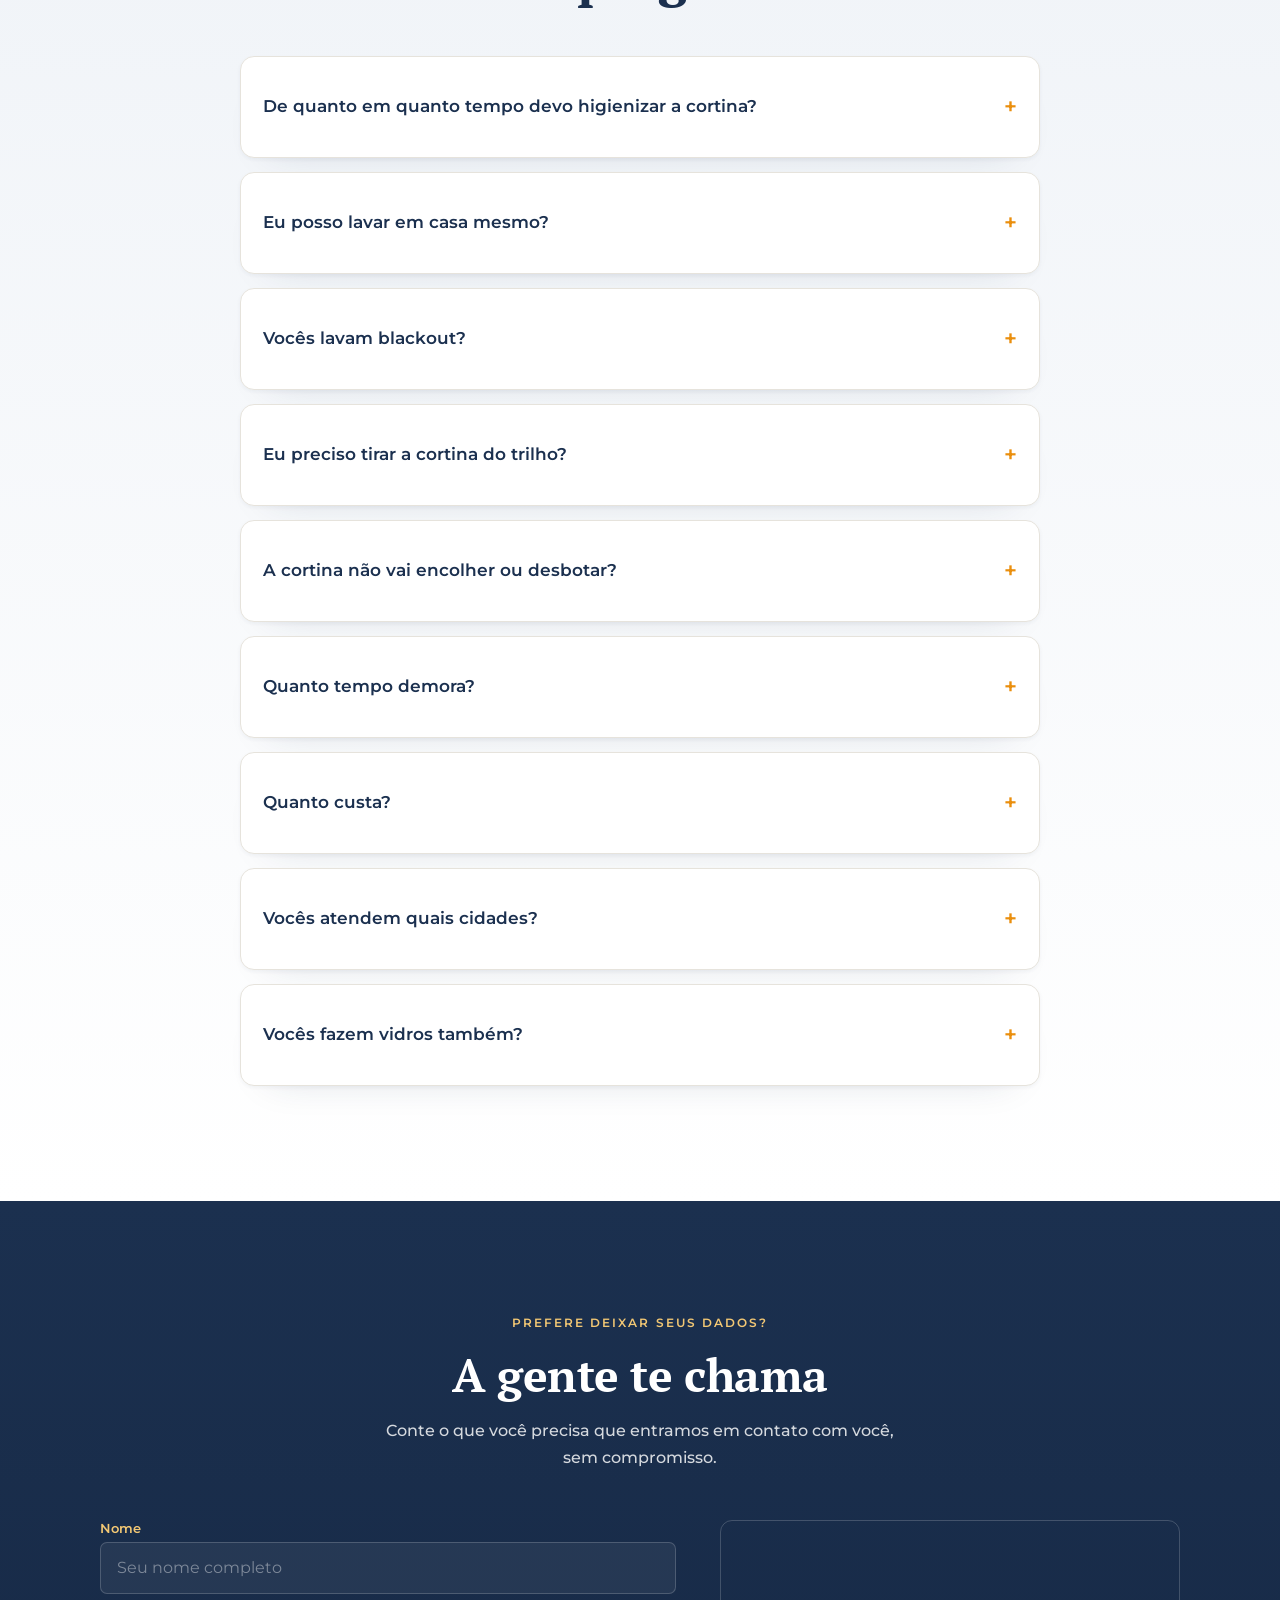
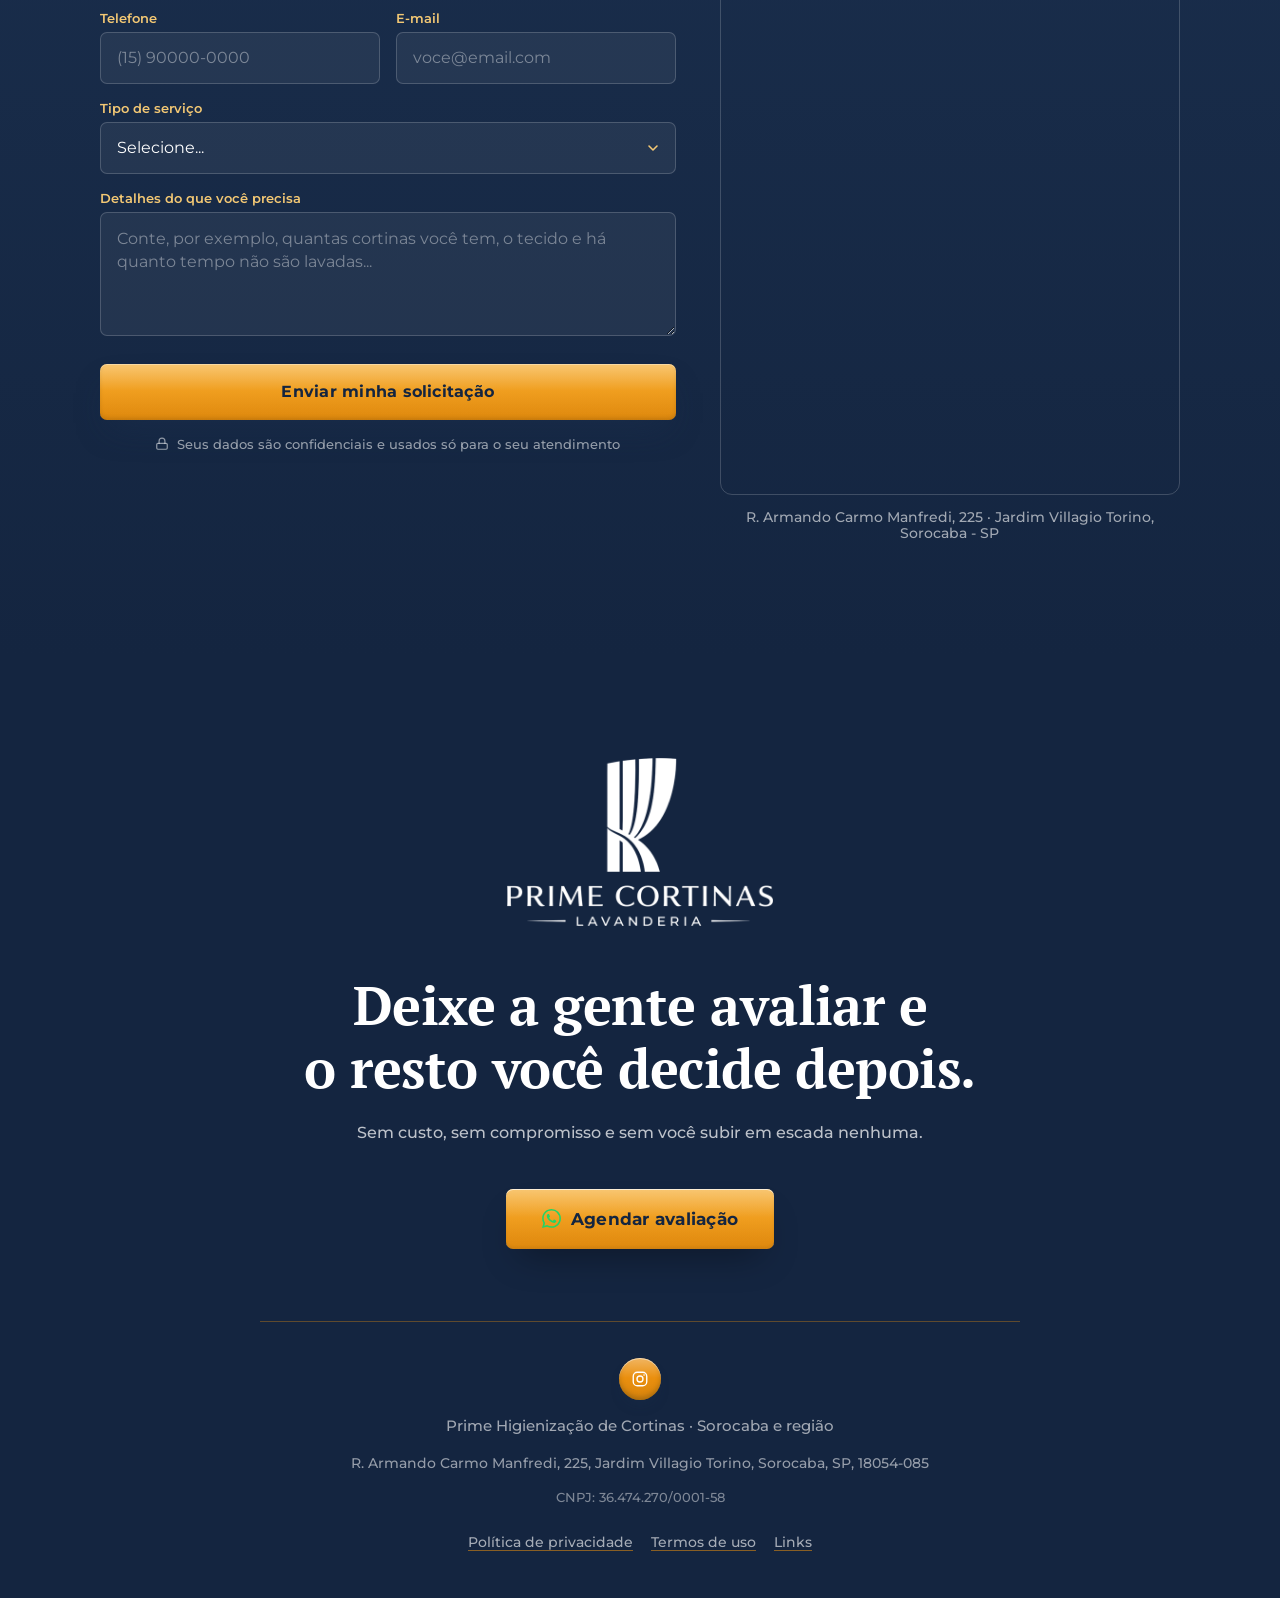
==== commit 67bfb314: "Vídeo no lugar da foto em "Cinco passos, e você não sobe em escada nenhuma" O quadro da seção agora " ====
--- a/index.html
+++ b/index.html
@@ -253,7 +253,17 @@
       <div data-reveal class="pc-frame" style="position:relative;padding:14px">
         <div style="position:absolute;inset:0;border:1px solid #EA8F0E;opacity:.5;pointer-events:none;border-radius:4px"></div>
         <div style="position:relative;aspect-ratio:4/5;background:#F7F6F3;border-radius:2px;overflow:hidden">
-          <img src="assets/equipe-instalando-cortina.jpg" alt="Equipe da Prime instalando cortina" style="width:100%;height:100%;object-fit:cover;display:block">
+          <video id="steps-video" src="assets/equipe-instalando-cortina.mp4" poster="assets/equipe-instalando-cortina-poster.jpg" width="960" height="1200" muted loop playsinline preload="metadata" aria-label="Equipe da Prime retirando as cortinas de uma sala de pé-direito alto, trabalhando sobre andaime" style="width:100%;height:100%;object-fit:cover;display:block"></video>
+          <div class="pc-video-ctl">
+            <button type="button" class="pc-video-btn" data-video-play data-state="paused" aria-label="Tocar o vídeo">
+              <span data-icon="pause"><svg width="15" height="15" viewBox="0 0 24 24" fill="currentColor" aria-hidden="true"><rect x="6.5" y="5" width="3.6" height="14" rx="1"/><rect x="13.9" y="5" width="3.6" height="14" rx="1"/></svg></span>
+              <span data-icon="play"><svg width="15" height="15" viewBox="0 0 24 24" fill="currentColor" aria-hidden="true"><path d="M8 5.6c0-.8.9-1.3 1.6-.9l8.2 5.5c.6.4.6 1.3 0 1.7l-8.2 5.5c-.7.4-1.6-.1-1.6-.9z"/></svg></span>
+            </button>
+            <button type="button" class="pc-video-btn" data-video-sound data-state="muted" aria-label="Ativar o som do vídeo">
+              <span data-icon="muted"><svg width="16" height="16" viewBox="0 0 24 24" fill="none" stroke="currentColor" stroke-width="1.8" stroke-linecap="round" stroke-linejoin="round" aria-hidden="true"><path d="M11 5.5 6.8 9H4v6h2.8L11 18.5z"/><path d="m16.5 9.8 4 4.4"/><path d="m20.5 9.8-4 4.4"/></svg></span>
+              <span data-icon="sound"><svg width="16" height="16" viewBox="0 0 24 24" fill="none" stroke="currentColor" stroke-width="1.8" stroke-linecap="round" stroke-linejoin="round" aria-hidden="true"><path d="M11 5.5 6.8 9H4v6h2.8L11 18.5z"/><path d="M15.4 9.2a4 4 0 0 1 0 5.6"/><path d="M18.2 6.6a7.8 7.8 0 0 1 0 10.8"/></svg></span>
+            </button>
+          </div>
         </div>
       </div>
     </div>
--- a/css/site.css
+++ b/css/site.css
@@ -364,6 +364,55 @@
   box-shadow: 0 40px 80px -32px rgba(27,48,79,.32);
 }
 
+/* ── Vídeo dentro do quadro ("Cinco passos...") ────────────────────────
+   Toca sozinho e sem som, como uma foto que se move. Os dois botões no
+   canto de baixo devolvem o controle: pausar e ligar o áudio. Ficam
+   pequenos e translúcidos pra não competir com a cena, e escurecem no
+   hover. Quem pausa fica pausado — o JS não volta a tocar sozinho. */
+.pc-video-ctl {
+  position: absolute;
+  left: 12px;
+  bottom: 12px;
+  z-index: 2;
+  display: flex;
+  gap: 8px;
+}
+.pc-video-btn {
+  width: 38px;
+  height: 38px;
+  flex: none;
+  padding: 0;
+  display: inline-flex;
+  align-items: center;
+  justify-content: center;
+  border: 1px solid rgba(255,255,255,.5);
+  border-radius: 999px;
+  background: rgba(20,37,64,.58);
+  -webkit-backdrop-filter: blur(6px);
+  backdrop-filter: blur(6px);
+  color: #fff;
+  cursor: pointer;
+  box-shadow: 0 8px 20px -8px rgba(15,28,48,.6);
+  transition: background .3s var(--ease-lux), border-color .3s var(--ease-lux), transform .3s var(--ease-lux);
+}
+.pc-video-btn:hover {
+  background: rgba(20,37,64,.85);
+  border-color: var(--gold);
+  transform: scale(1.08);
+}
+.pc-video-btn:focus-visible { outline: 2px solid var(--gold); outline-offset: 3px; }
+.pc-video-btn svg { display: block; }
+/* Cada botão carrega os dois ícones; o data-state decide qual aparece. */
+.pc-video-btn [data-icon] { display: none; }
+.pc-video-btn[data-state="playing"] [data-icon="pause"],
+.pc-video-btn[data-state="paused"] [data-icon="play"],
+.pc-video-btn[data-state="muted"] [data-icon="muted"],
+.pc-video-btn[data-state="on"] [data-icon="sound"] { display: block; }
+/* No celular o alvo de toque precisa ser maior que o ícone. */
+@media (max-width: 700px) {
+  .pc-video-btn { width: 42px; height: 42px; }
+}
+
 /* Botões e links com hover — motion lento e com elevação, com um leve
    relevo 3D (brilho no topo + sombra interna na base) que dá o toque
    luxuoso sem alterar as cores de fundo definidas inline. */
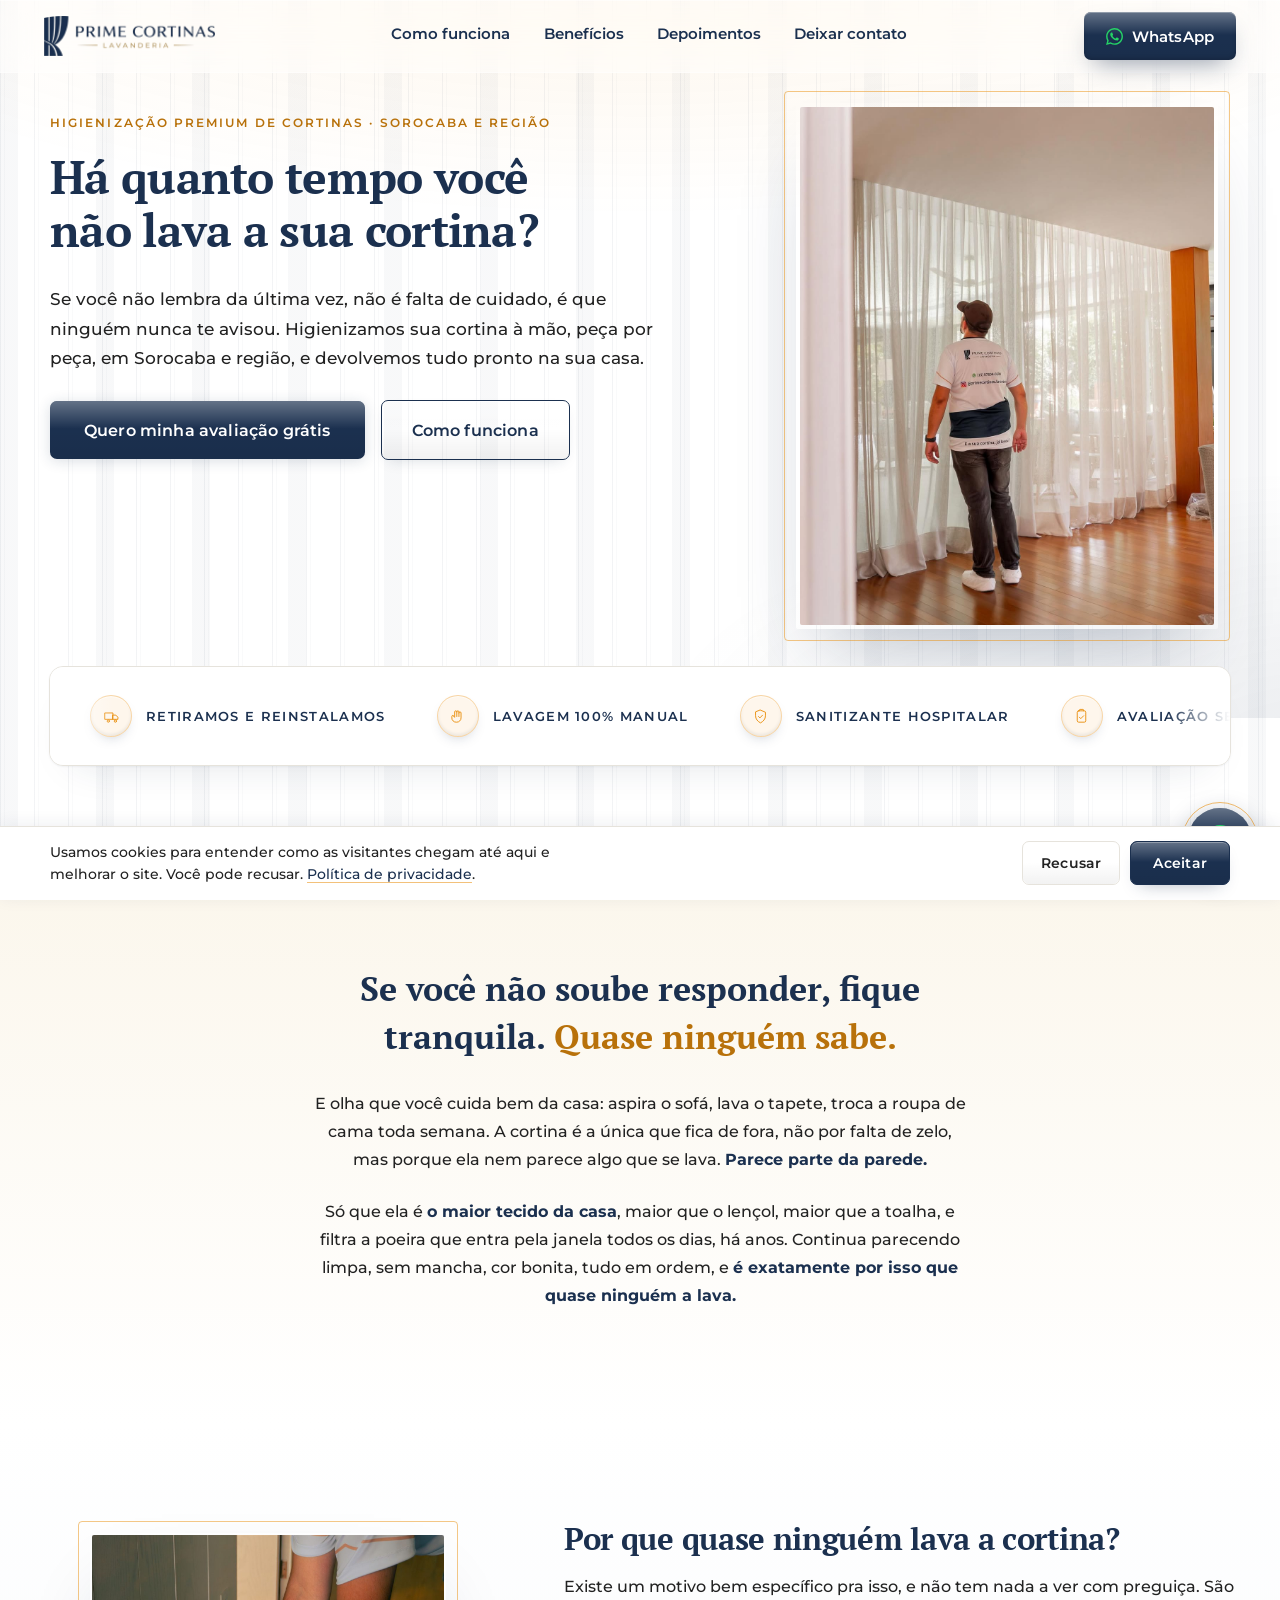
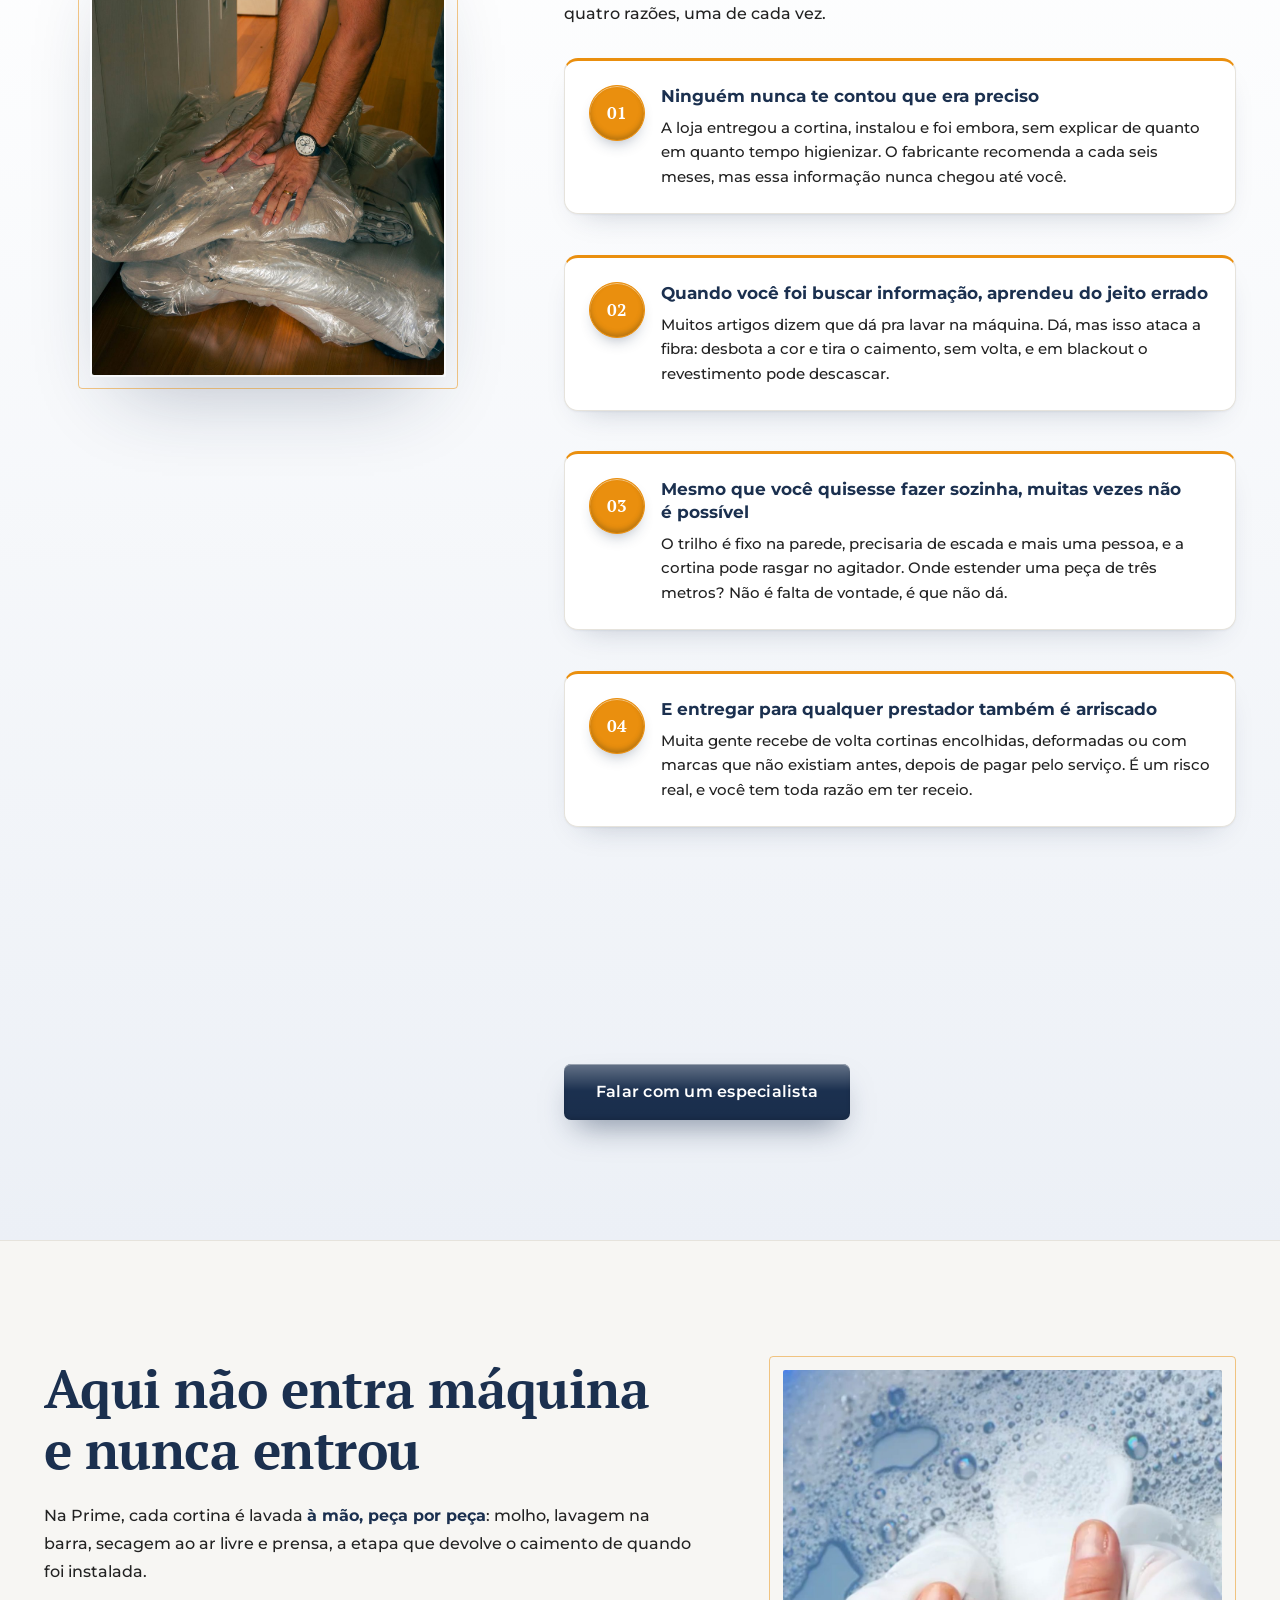
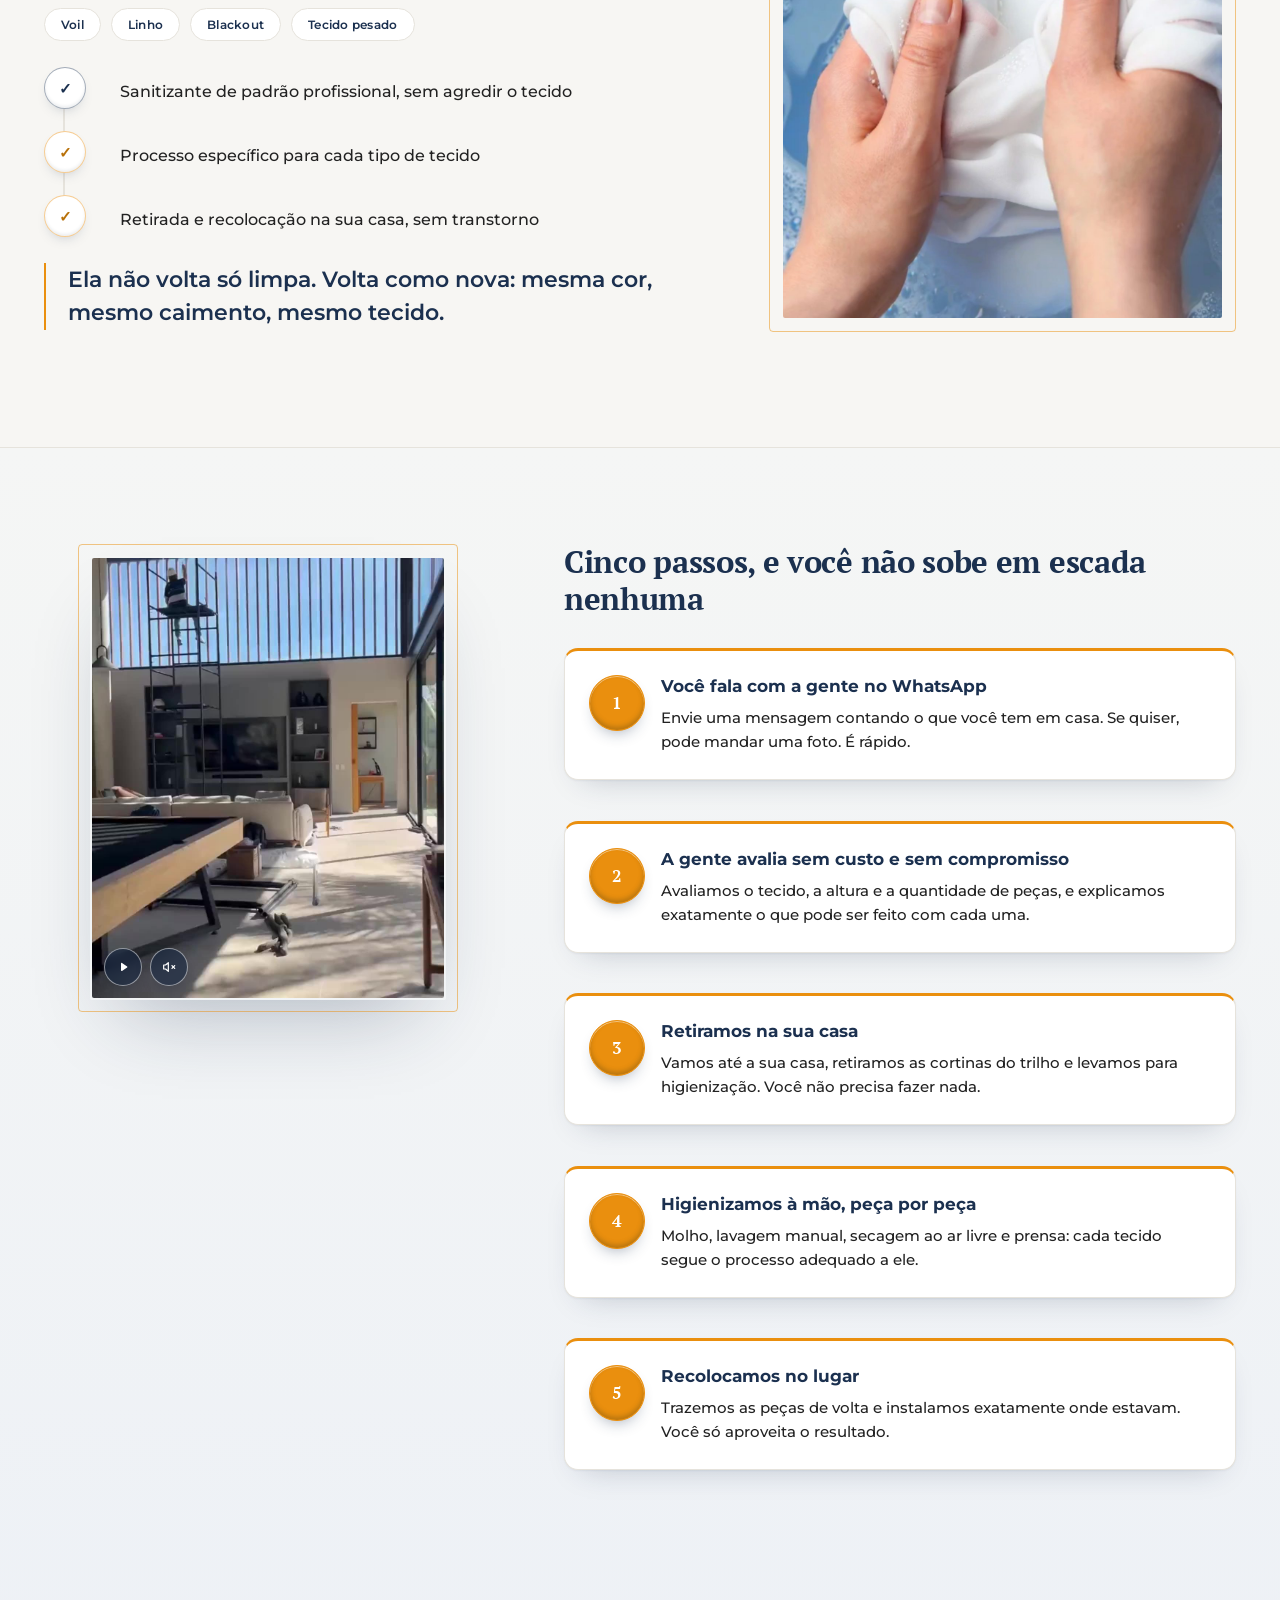
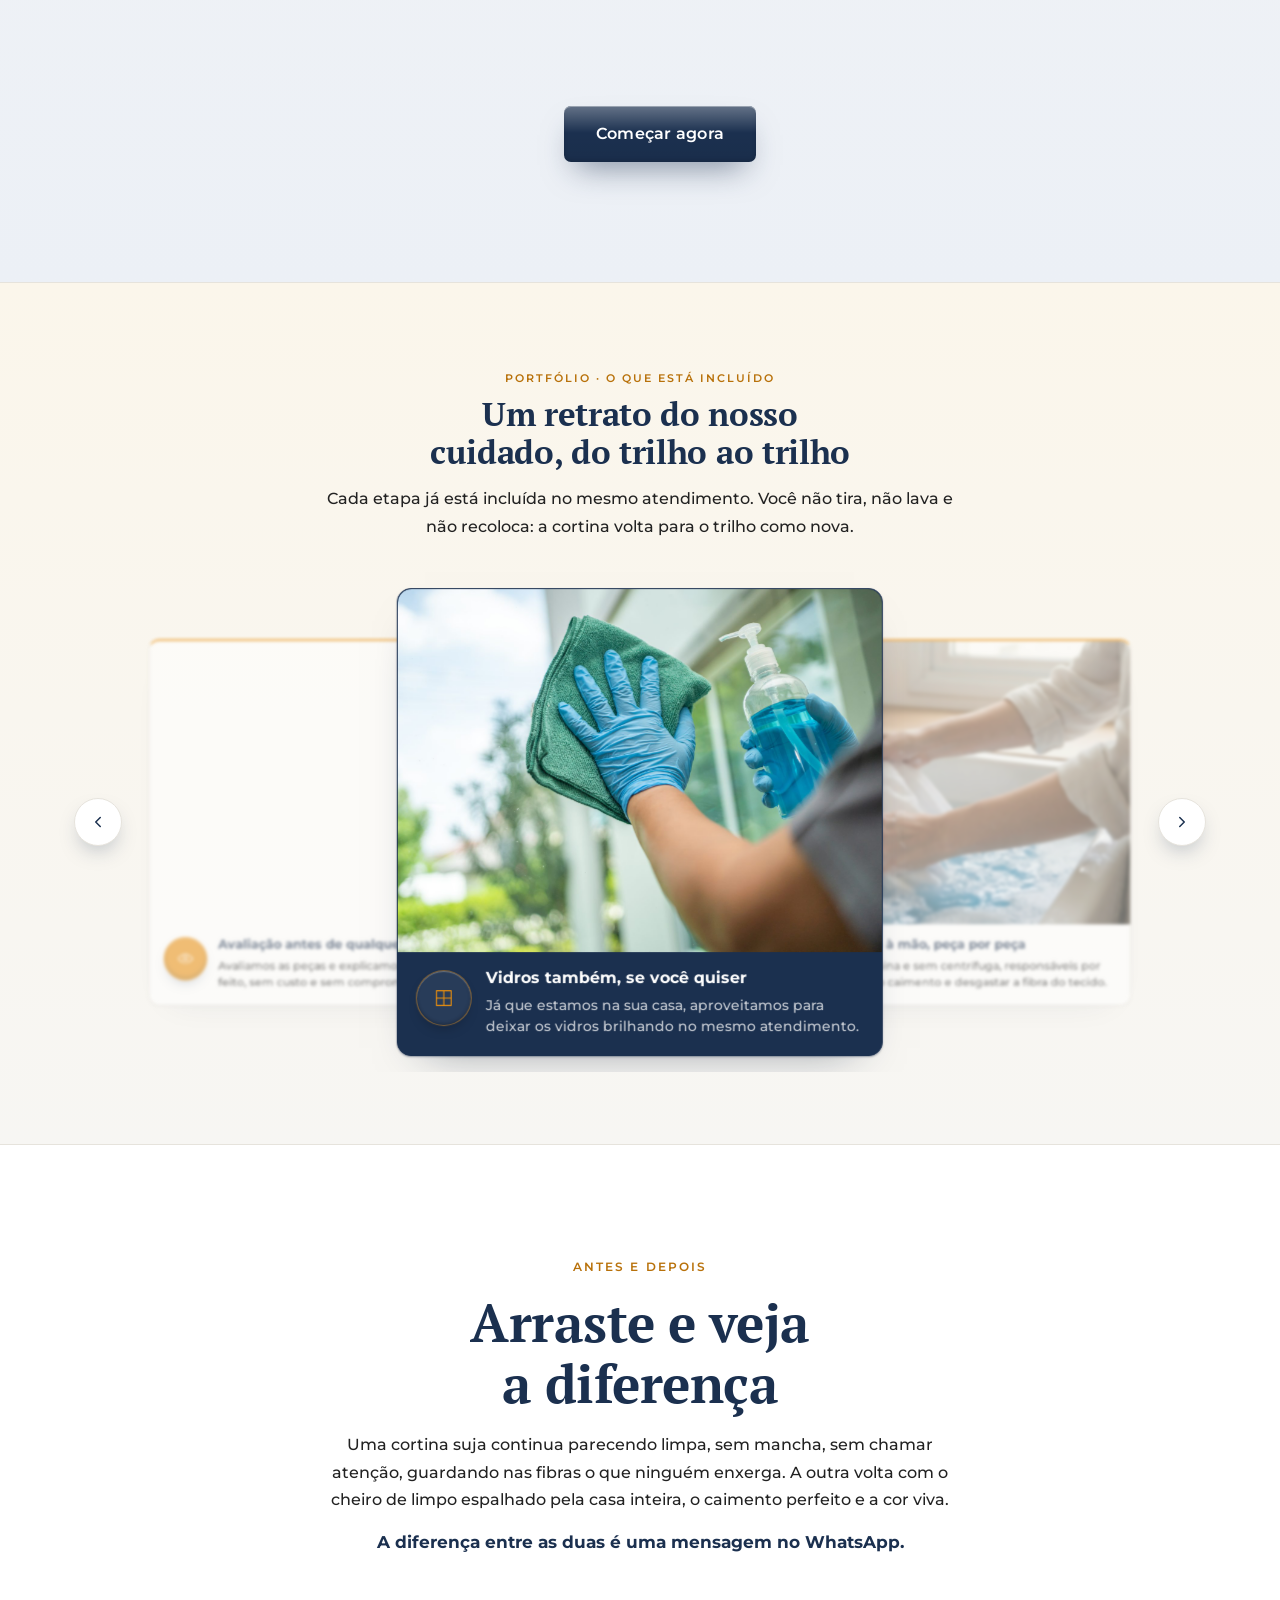
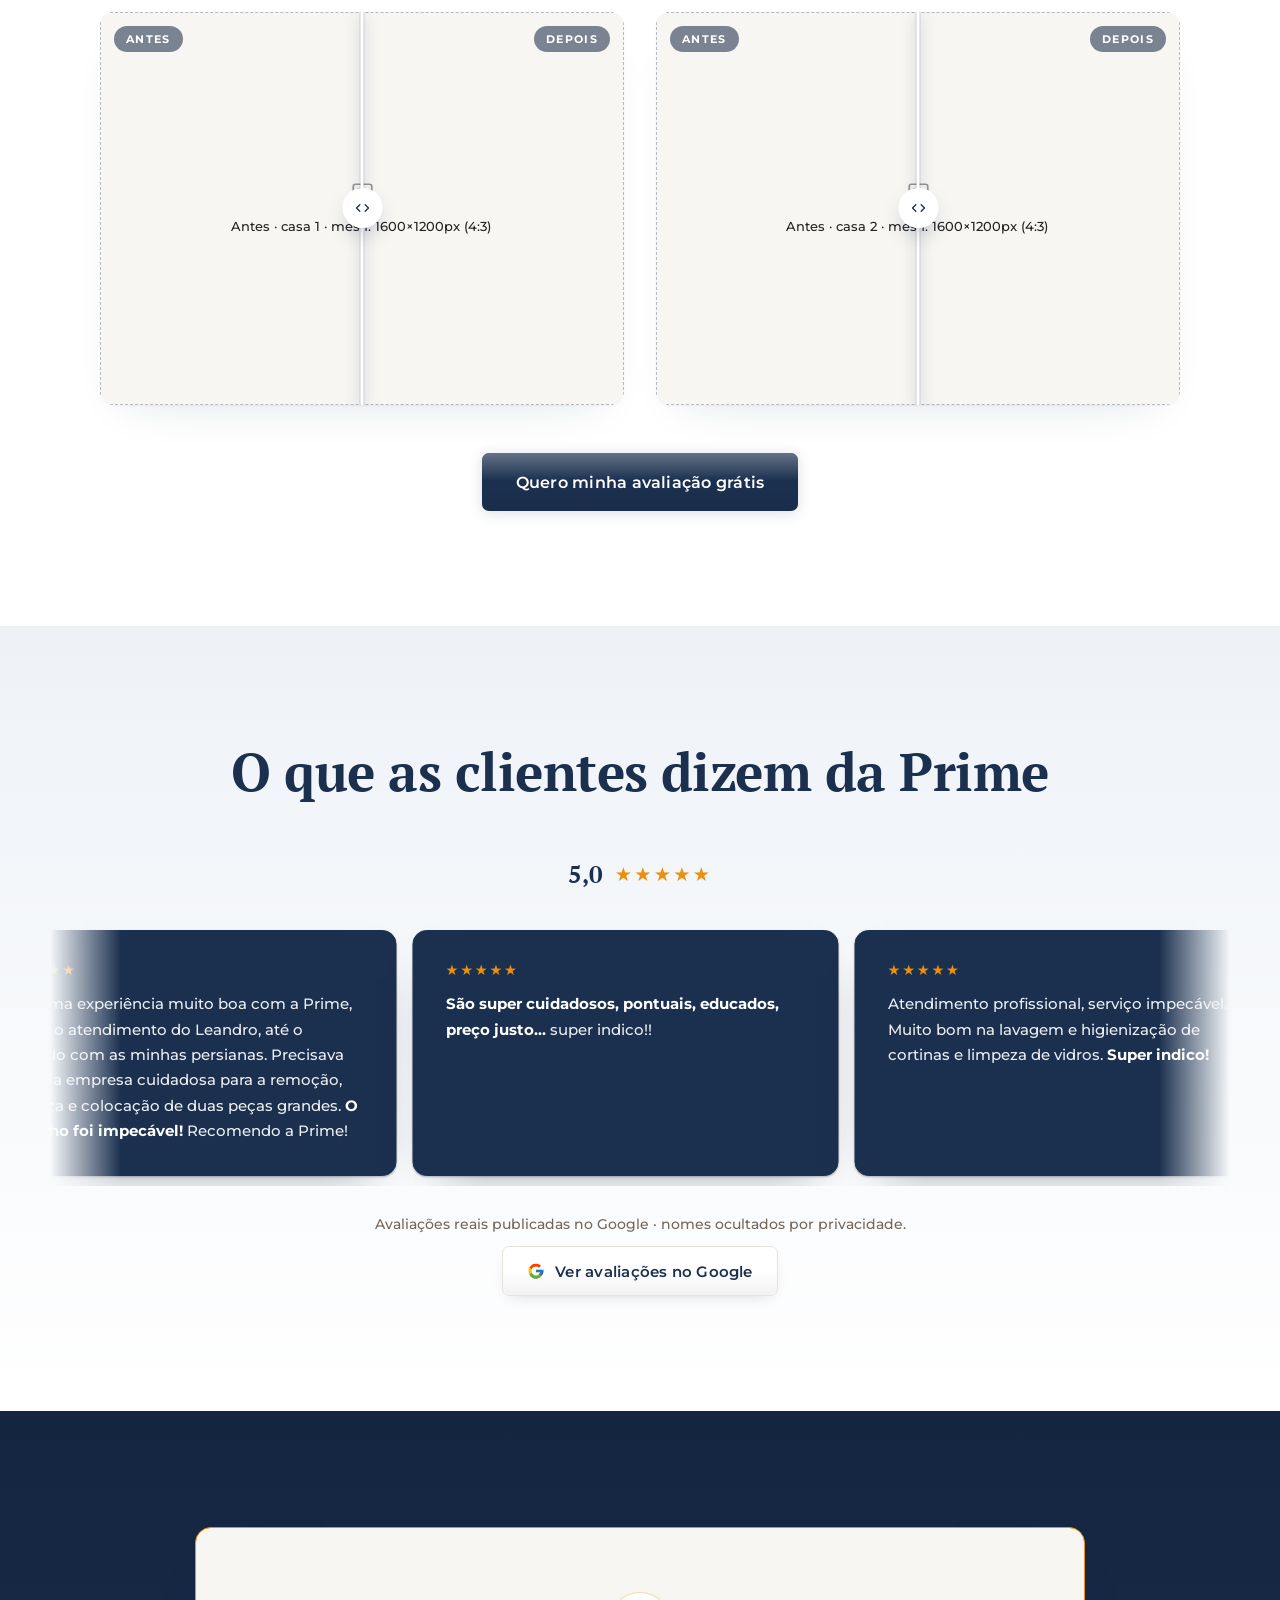
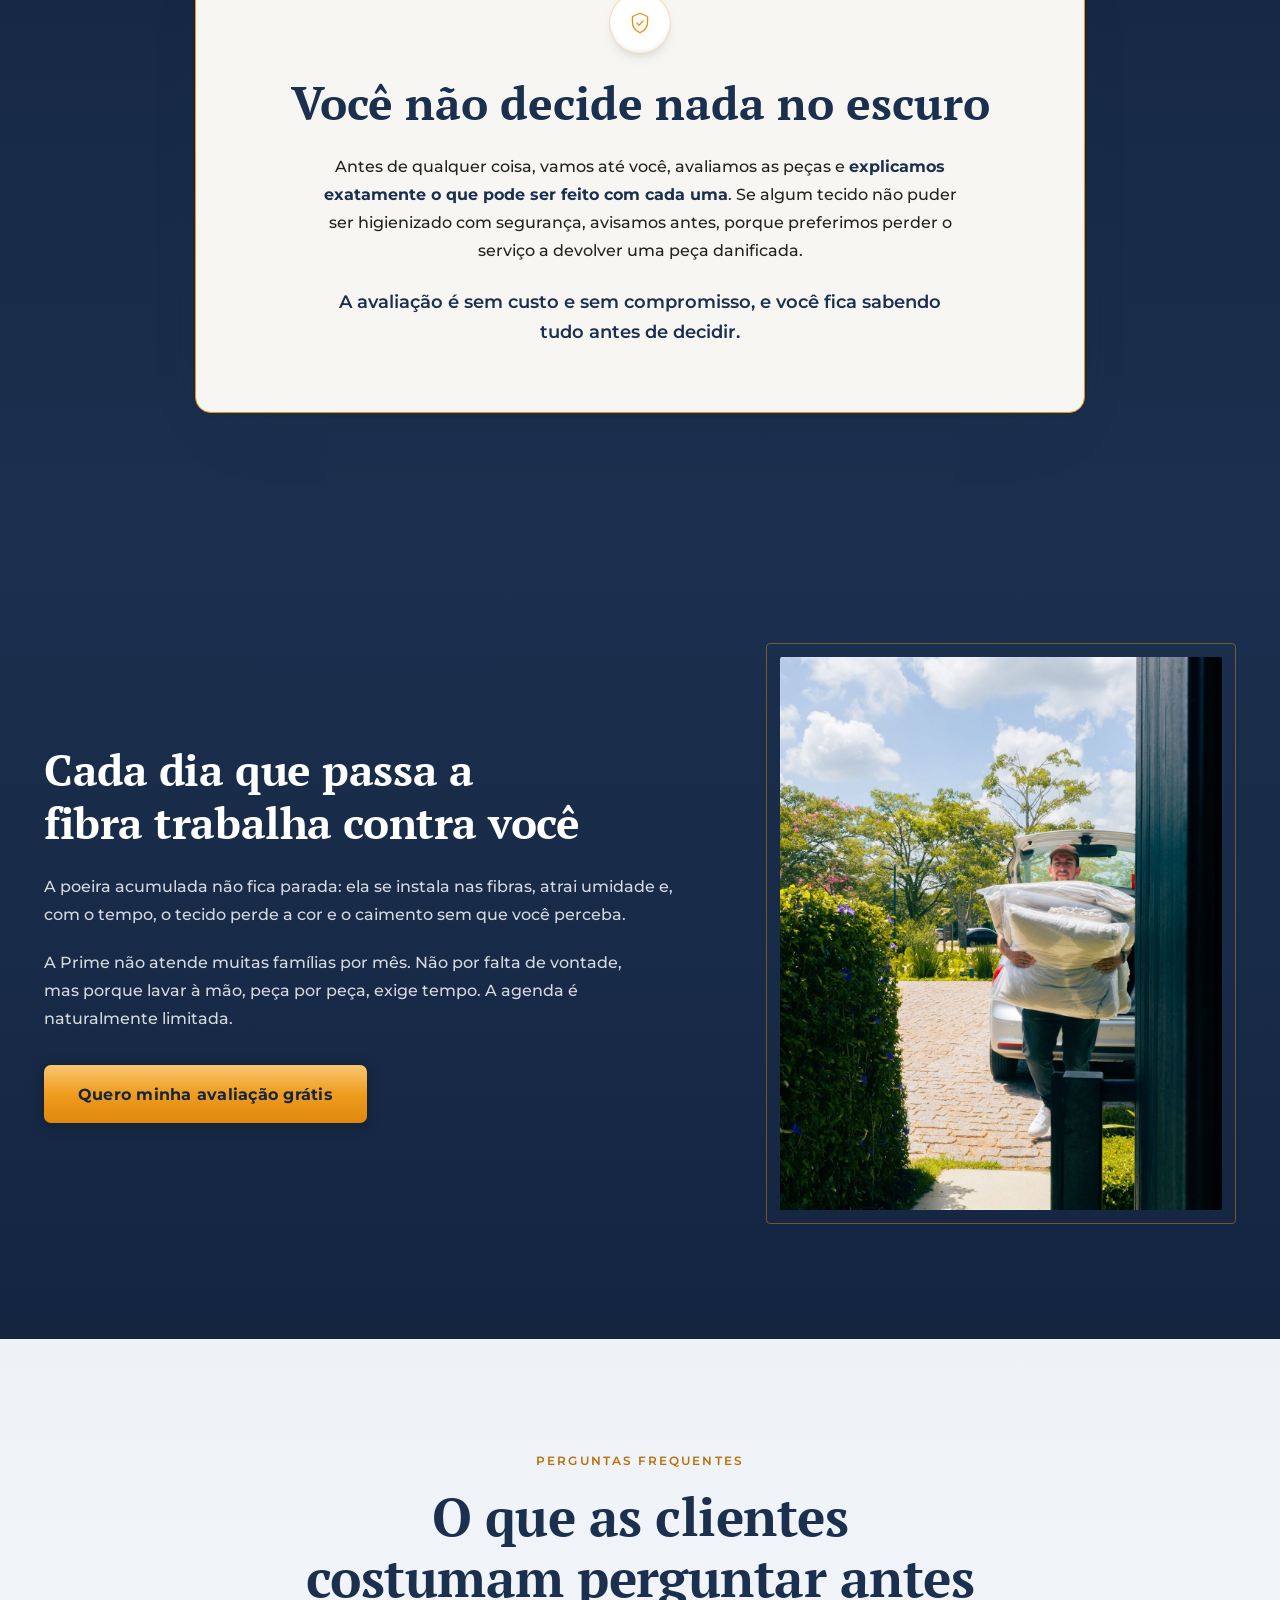
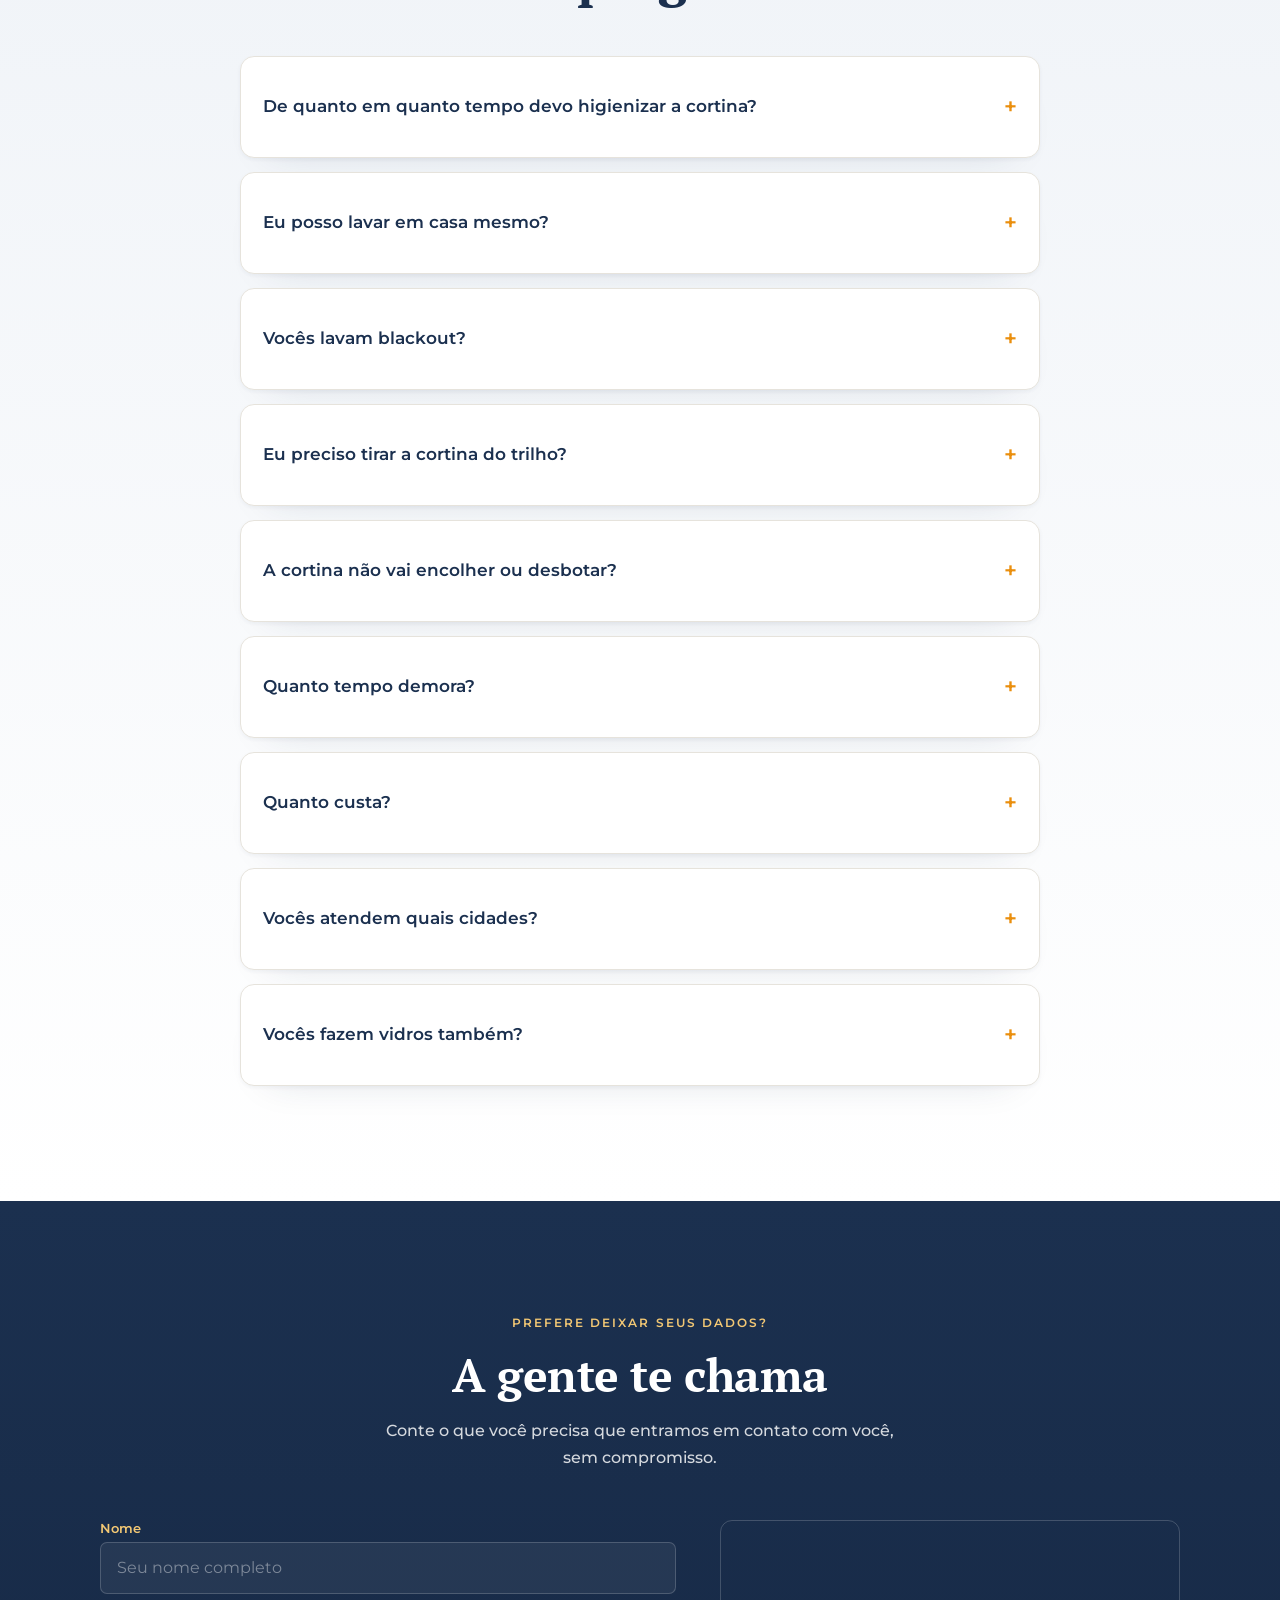
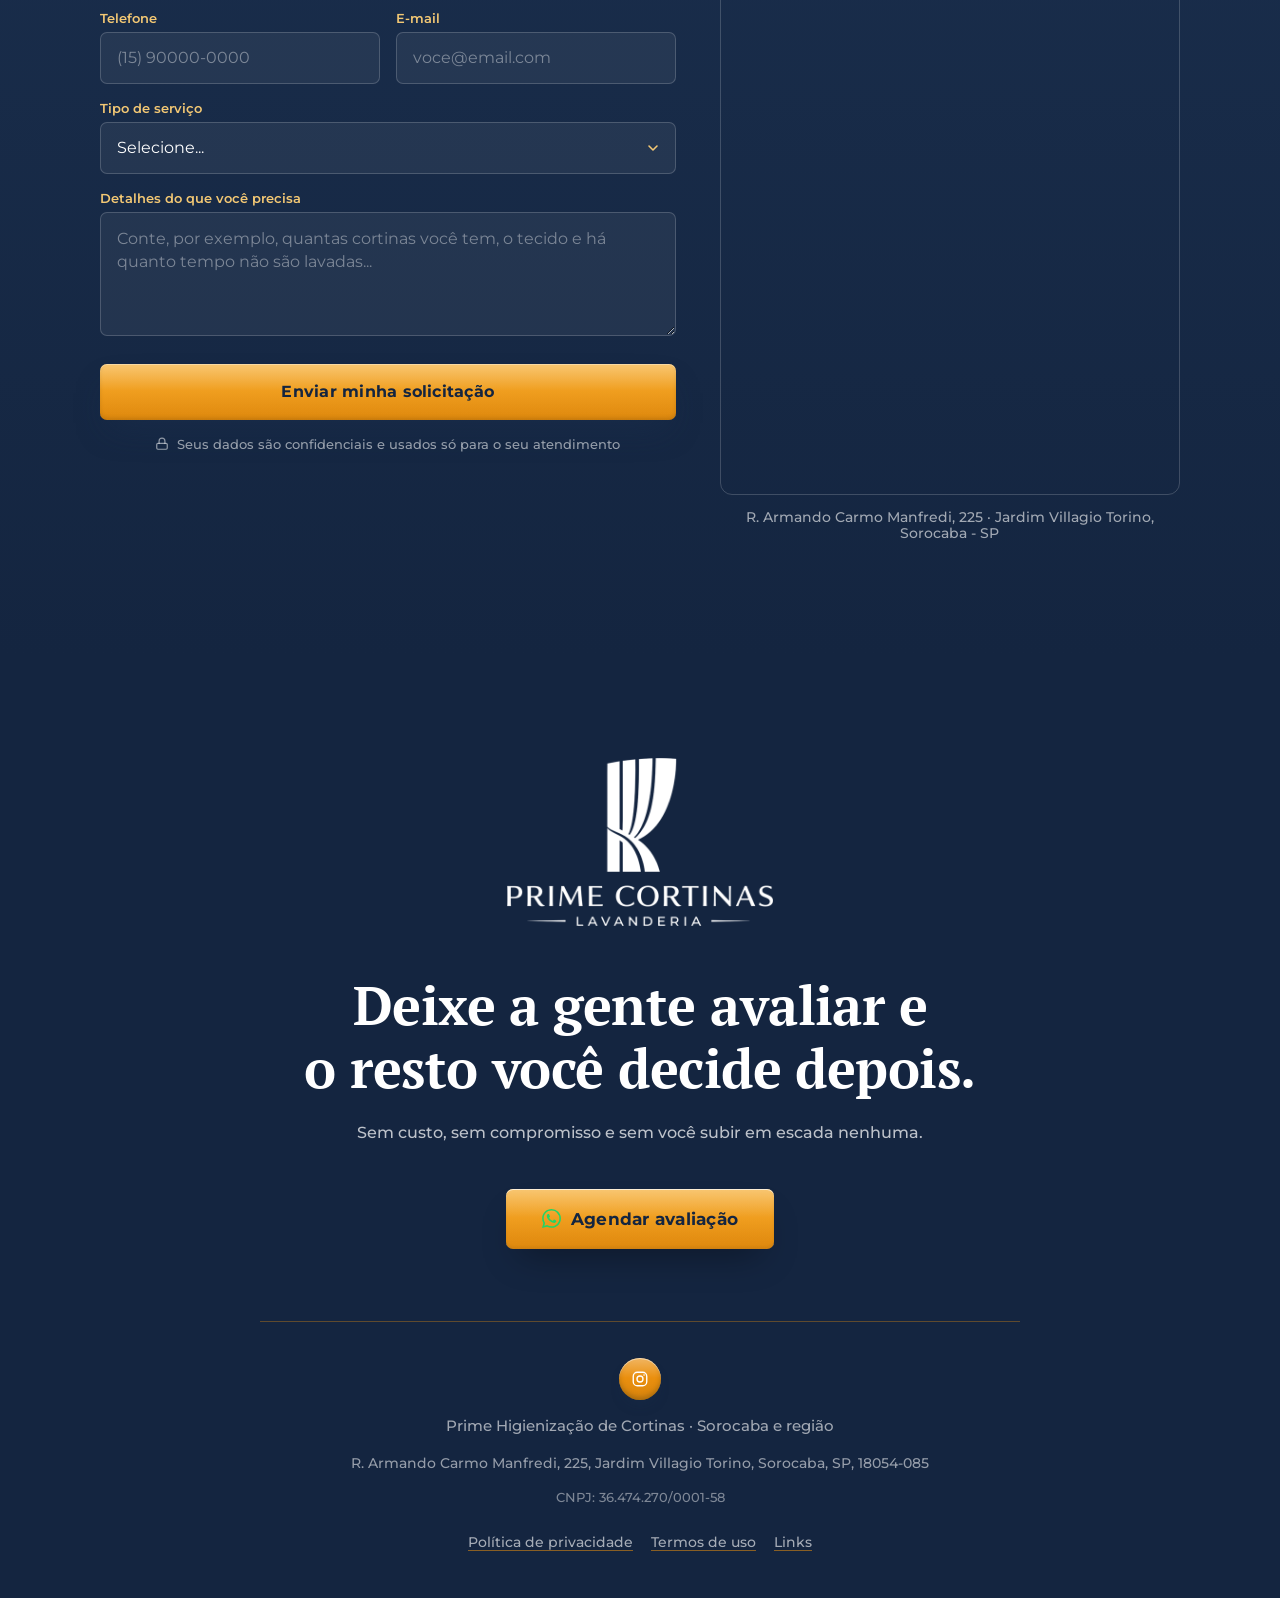
==== commit 8f6f0e30: "Liga as 4 fotos do slider "Antes e depois" aos arquivos em assets/ O slider ja estava pronto, mas co" ====
--- a/index.html
+++ b/index.html
@@ -460,10 +460,14 @@
  </div>
 </section>
 
-<!-- Douglas vai enviar 4 fotos: antes + depois de 2 casas/cortinas diferentes
-     (mesmo enquadramento em cada par). Troque cada "img-placeholder" abaixo
-     (dentro de .ba-before/.ba-after) por uma <img> real, sem mexer no resto
-     do slider. -->
+<!-- As 4 fotos do slider (antes + depois de 2 casas, mesmo enquadramento em
+     cada par) ja estao ligadas e só esperam os arquivos em assets/, com
+     exatamente estes nomes:
+       assets/antes-casa-1.jpg   assets/depois-casa-1.jpg
+       assets/antes-casa-2.jpg   assets/depois-casa-2.jpg
+     Enquanto um arquivo não existir, o onerror da <img> a remove e o
+     placeholder tracejado continua no lugar (nada de imagem quebrada).
+     Ideal: 1600×1200px (4:3), o mesmo enquadramento no par. -->
 <section style="padding:clamp(72px,9vw,128px) clamp(24px,5vw,44px);background:#fff">
   <div style="max-width:1080px;margin:0 auto">
     <div data-reveal style="max-width:620px;margin:0 auto clamp(40px,5vw,56px);text-align:center">
@@ -474,15 +478,15 @@
     </div>
     <div data-reveal style="display:grid;grid-template-columns:repeat(auto-fit,minmax(300px,1fr));gap:clamp(24px,3vw,32px)">
       <div class="ba-slider" data-ba tabindex="0" role="slider" aria-label="Antes e depois: cortina 1" aria-valuemin="0" aria-valuemax="100" aria-valuenow="50">
-        <div class="ba-after img-placeholder"><svg width="26" height="26" viewBox="0 0 24 24" fill="none" stroke="currentColor" stroke-width="1.6" stroke-linecap="round" stroke-linejoin="round" aria-hidden="true"><rect x="3" y="3" width="18" height="18" rx="2"/><circle cx="8.5" cy="8.5" r="1.5"/><path d="m21 15-5-5L5 21"/></svg><span>Depois · casa 1 · mín. 1600×1200px (4:3)</span></div>
-        <div class="ba-before"><div class="ba-before-inner img-placeholder"><svg width="26" height="26" viewBox="0 0 24 24" fill="none" stroke="currentColor" stroke-width="1.6" stroke-linecap="round" stroke-linejoin="round" aria-hidden="true"><rect x="3" y="3" width="18" height="18" rx="2"/><circle cx="8.5" cy="8.5" r="1.5"/><path d="m21 15-5-5L5 21"/></svg><span>Antes · casa 1 · mesmo enquadramento</span></div></div>
+        <div class="ba-after img-placeholder"><svg width="26" height="26" viewBox="0 0 24 24" fill="none" stroke="currentColor" stroke-width="1.6" stroke-linecap="round" stroke-linejoin="round" aria-hidden="true"><rect x="3" y="3" width="18" height="18" rx="2"/><circle cx="8.5" cy="8.5" r="1.5"/><path d="m21 15-5-5L5 21"/></svg><span>Depois · casa 1 · mín. 1600×1200px (4:3)</span><img src="assets/depois-casa-1.jpg" alt="Cortina da casa 1 depois da higienizacao da Prime, com o tecido claro e o caimento alinhado" width="1600" height="1200" loading="lazy" decoding="async" draggable="false" onerror="this.remove()" style="position:absolute;inset:0;width:100%;height:100%;object-fit:cover;display:block;pointer-events:none;-webkit-user-drag:none"></div>
+        <div class="ba-before"><div class="ba-before-inner img-placeholder"><svg width="26" height="26" viewBox="0 0 24 24" fill="none" stroke="currentColor" stroke-width="1.6" stroke-linecap="round" stroke-linejoin="round" aria-hidden="true"><rect x="3" y="3" width="18" height="18" rx="2"/><circle cx="8.5" cy="8.5" r="1.5"/><path d="m21 15-5-5L5 21"/></svg><span>Antes · casa 1 · mesmo enquadramento</span><img src="assets/antes-casa-1.jpg" alt="A mesma cortina da casa 1 antes da higienizacao, com o tecido opaco pela poeira acumulada" width="1600" height="1200" loading="lazy" decoding="async" draggable="false" onerror="this.remove()" style="position:absolute;inset:0;width:100%;height:100%;object-fit:cover;display:block;pointer-events:none;-webkit-user-drag:none"></div></div>
         <span class="ba-label ba-label-before">Antes</span>
         <span class="ba-label ba-label-after">Depois</span>
         <div class="ba-handle"><span class="ba-handle-btn"><svg width="16" height="16" viewBox="0 0 24 24" fill="none" stroke="#1B304F" stroke-width="2" stroke-linecap="round" stroke-linejoin="round" aria-hidden="true"><path d="M8 7l-5 5 5 5M16 7l5 5-5 5"/></svg></span></div>
       </div>
       <div class="ba-slider" data-ba tabindex="0" role="slider" aria-label="Antes e depois: cortina 2" aria-valuemin="0" aria-valuemax="100" aria-valuenow="50">
-        <div class="ba-after img-placeholder"><svg width="26" height="26" viewBox="0 0 24 24" fill="none" stroke="currentColor" stroke-width="1.6" stroke-linecap="round" stroke-linejoin="round" aria-hidden="true"><rect x="3" y="3" width="18" height="18" rx="2"/><circle cx="8.5" cy="8.5" r="1.5"/><path d="m21 15-5-5L5 21"/></svg><span>Depois · casa 2 · mín. 1600×1200px (4:3)</span></div>
-        <div class="ba-before"><div class="ba-before-inner img-placeholder"><svg width="26" height="26" viewBox="0 0 24 24" fill="none" stroke="currentColor" stroke-width="1.6" stroke-linecap="round" stroke-linejoin="round" aria-hidden="true"><rect x="3" y="3" width="18" height="18" rx="2"/><circle cx="8.5" cy="8.5" r="1.5"/><path d="m21 15-5-5L5 21"/></svg><span>Antes · casa 2 · mesmo enquadramento</span></div></div>
+        <div class="ba-after img-placeholder"><svg width="26" height="26" viewBox="0 0 24 24" fill="none" stroke="currentColor" stroke-width="1.6" stroke-linecap="round" stroke-linejoin="round" aria-hidden="true"><rect x="3" y="3" width="18" height="18" rx="2"/><circle cx="8.5" cy="8.5" r="1.5"/><path d="m21 15-5-5L5 21"/></svg><span>Depois · casa 2 · mín. 1600×1200px (4:3)</span><img src="assets/depois-casa-2.jpg" alt="Cortina da casa 2 depois da higienizacao da Prime, com a cor viva e o tecido leve" width="1600" height="1200" loading="lazy" decoding="async" draggable="false" onerror="this.remove()" style="position:absolute;inset:0;width:100%;height:100%;object-fit:cover;display:block;pointer-events:none;-webkit-user-drag:none"></div>
+        <div class="ba-before"><div class="ba-before-inner img-placeholder"><svg width="26" height="26" viewBox="0 0 24 24" fill="none" stroke="currentColor" stroke-width="1.6" stroke-linecap="round" stroke-linejoin="round" aria-hidden="true"><rect x="3" y="3" width="18" height="18" rx="2"/><circle cx="8.5" cy="8.5" r="1.5"/><path d="m21 15-5-5L5 21"/></svg><span>Antes · casa 2 · mesmo enquadramento</span><img src="assets/antes-casa-2.jpg" alt="A mesma cortina da casa 2 antes da higienizacao, com o tecido escurecido pela sujeira das fibras" width="1600" height="1200" loading="lazy" decoding="async" draggable="false" onerror="this.remove()" style="position:absolute;inset:0;width:100%;height:100%;object-fit:cover;display:block;pointer-events:none;-webkit-user-drag:none"></div></div>
         <span class="ba-label ba-label-before">Antes</span>
         <span class="ba-label ba-label-after">Depois</span>
         <div class="ba-handle"><span class="ba-handle-btn"><svg width="16" height="16" viewBox="0 0 24 24" fill="none" stroke="#1B304F" stroke-width="2" stroke-linecap="round" stroke-linejoin="round" aria-hidden="true"><path d="M8 7l-5 5 5 5M16 7l5 5-5 5"/></svg></span></div>
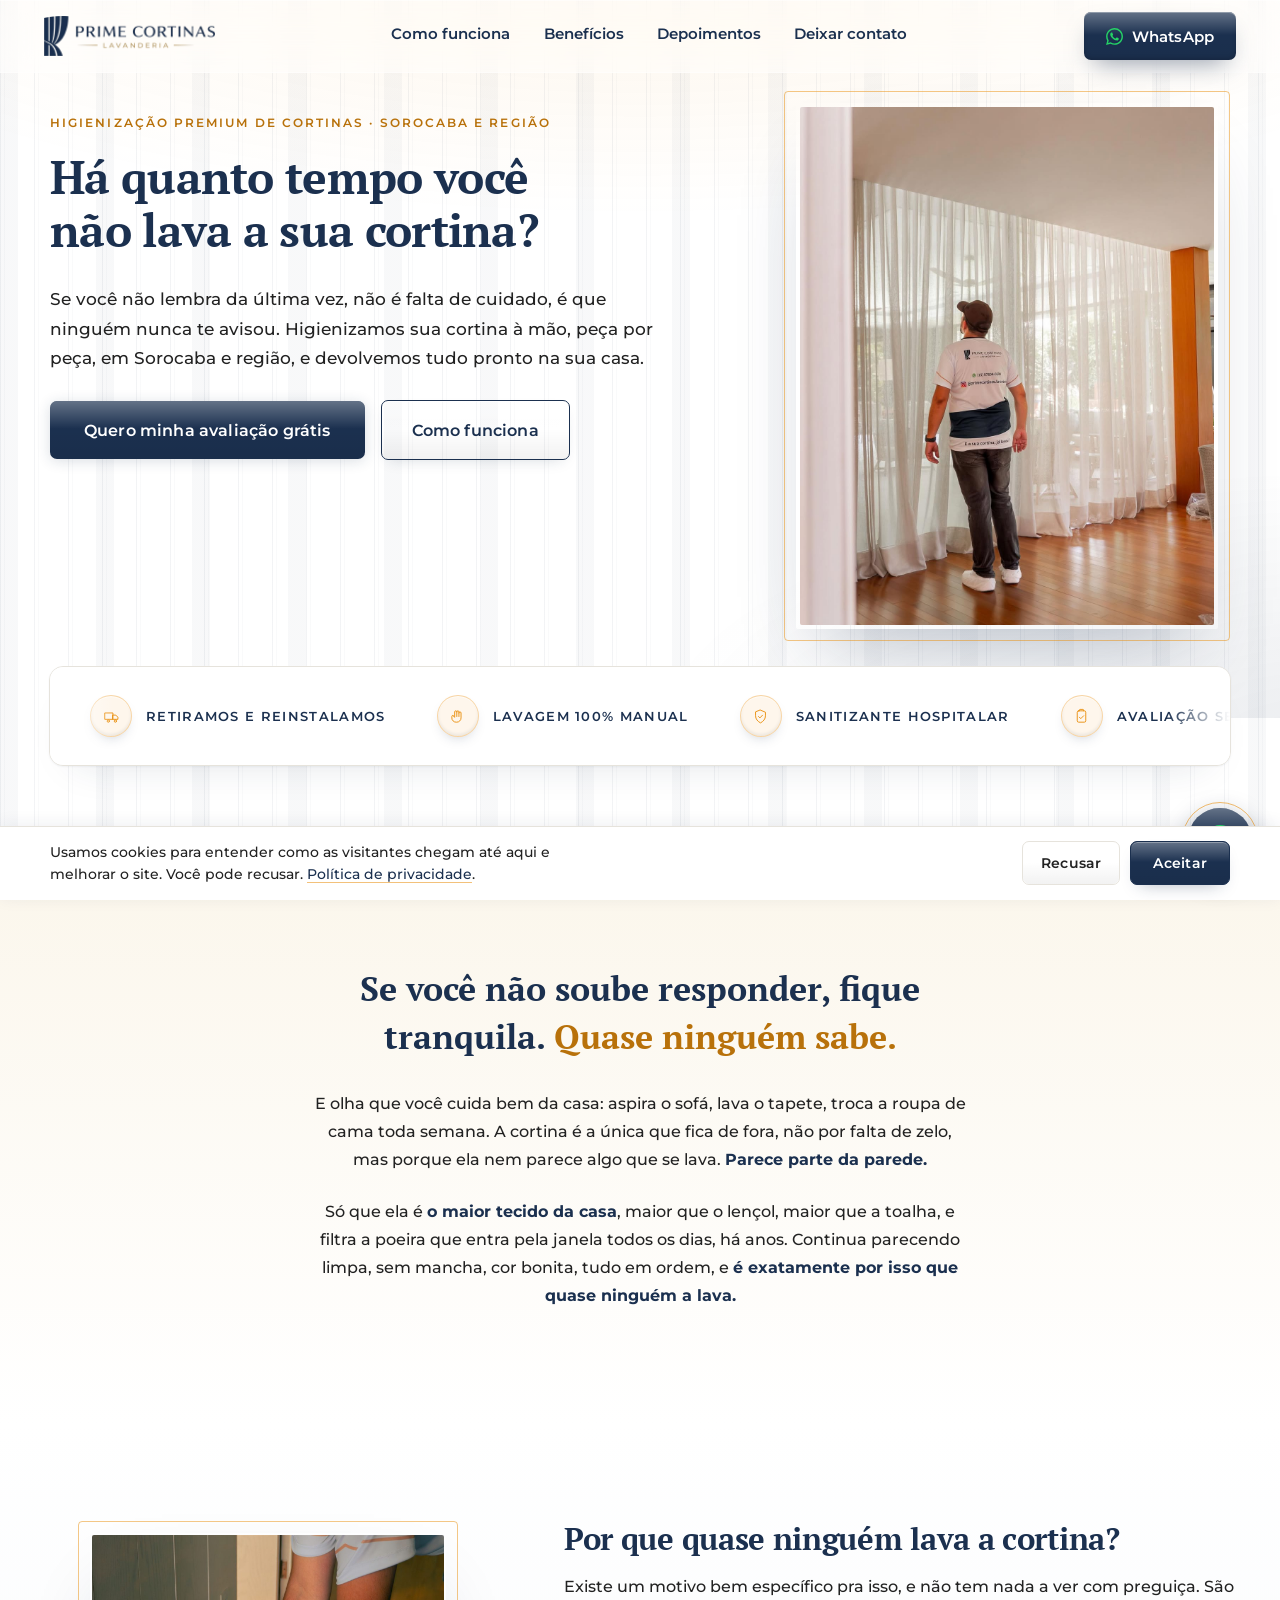
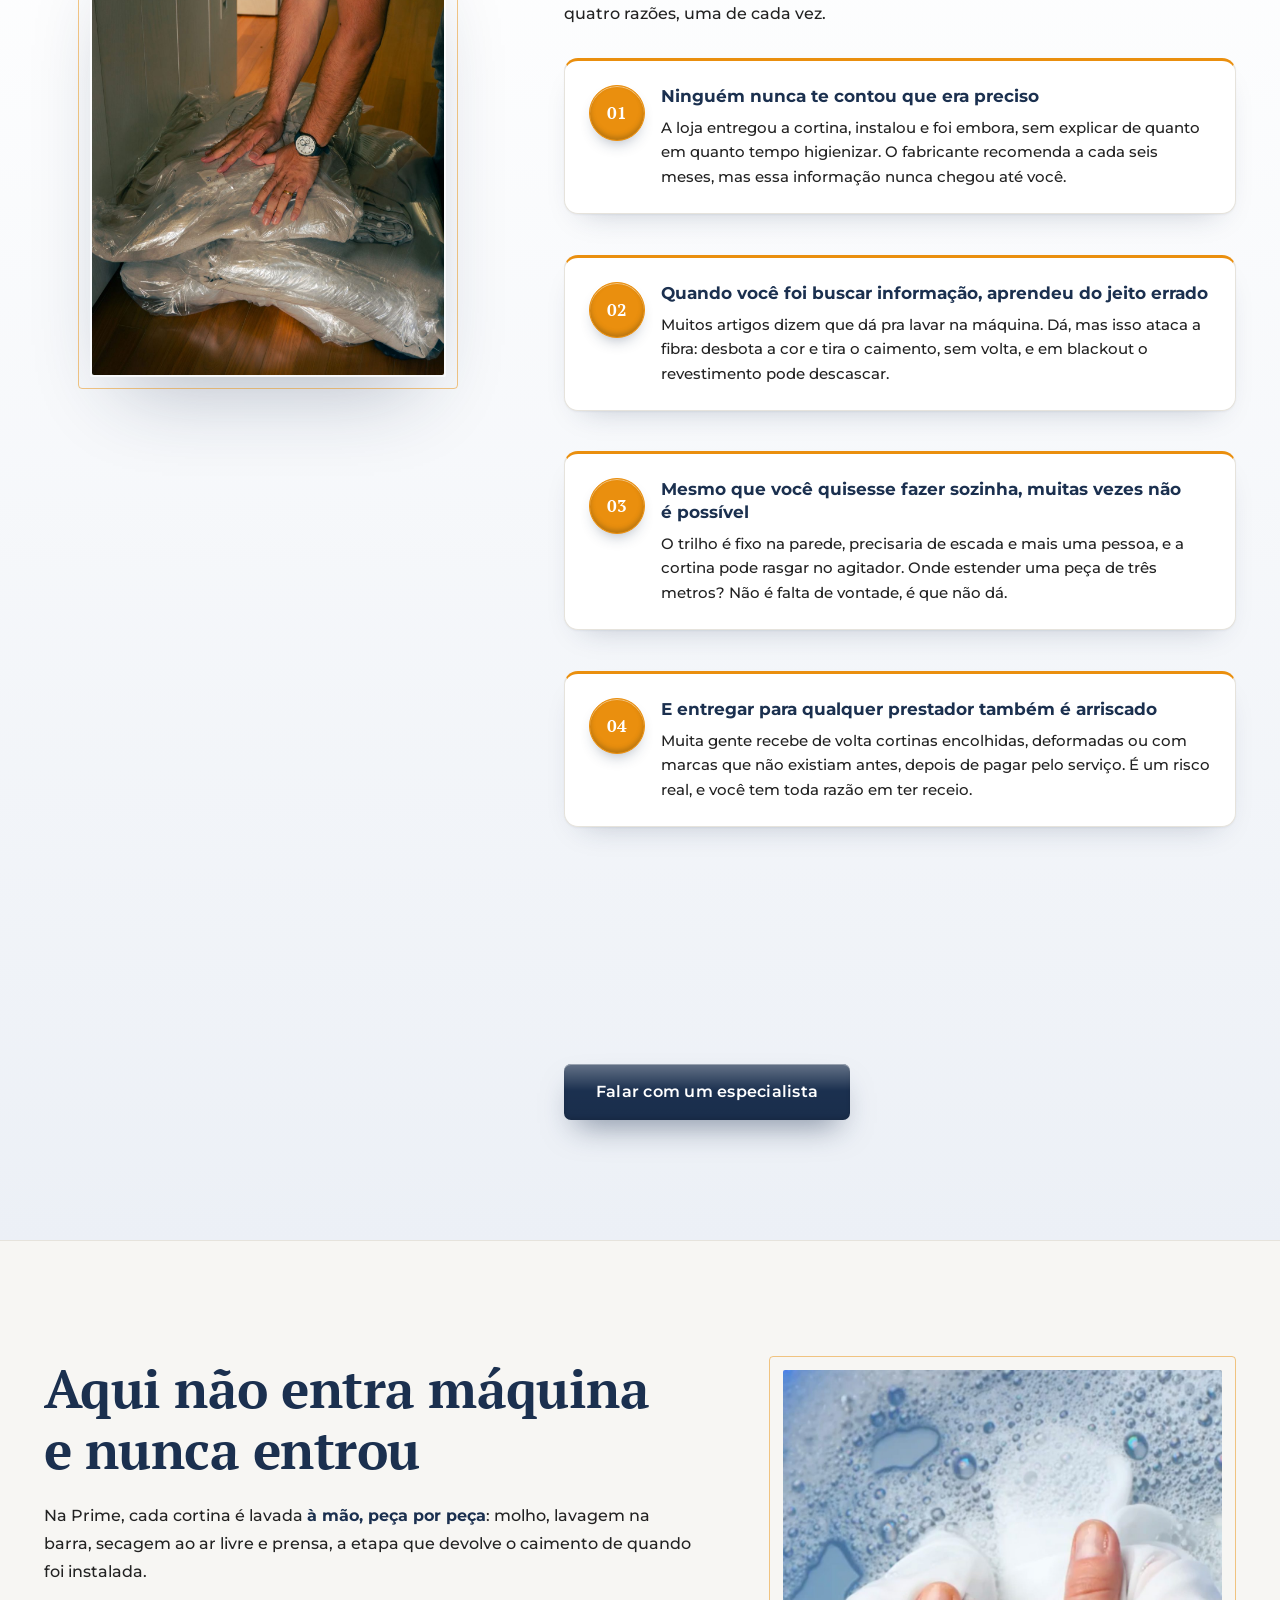
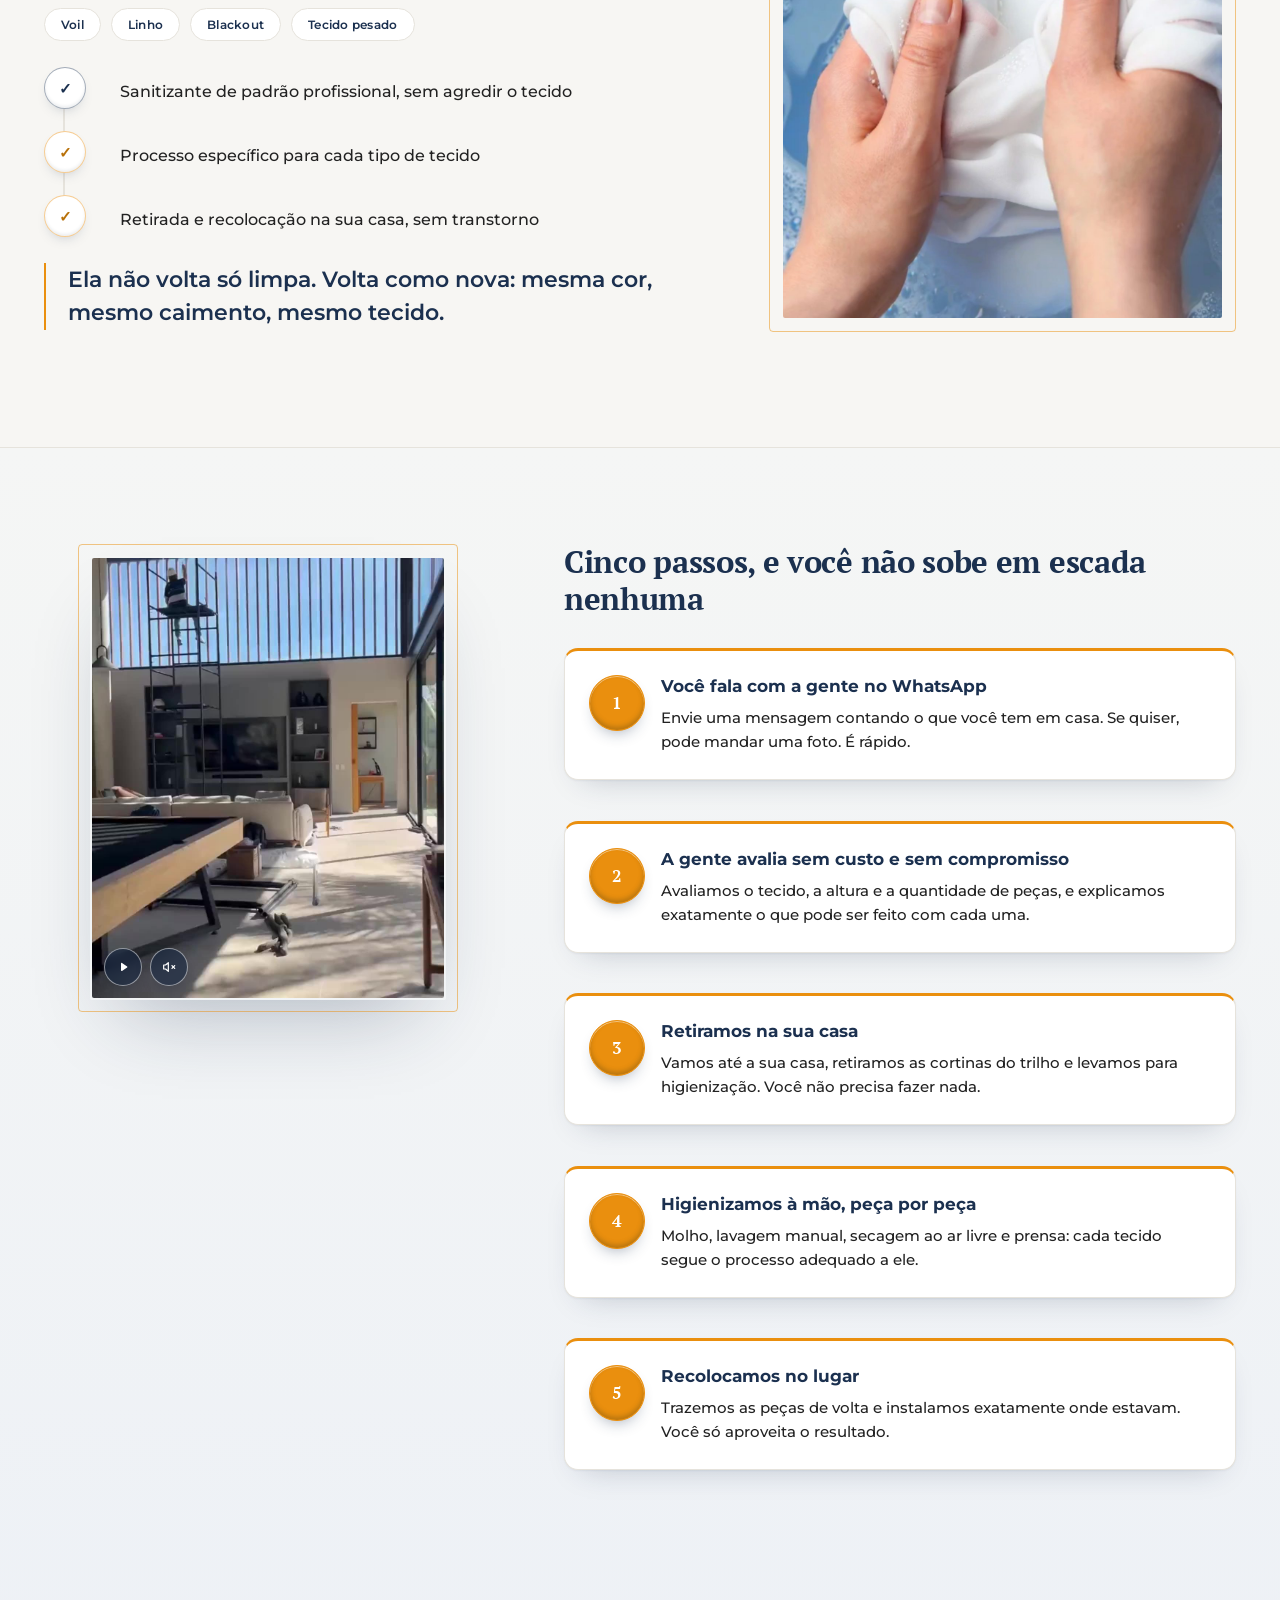
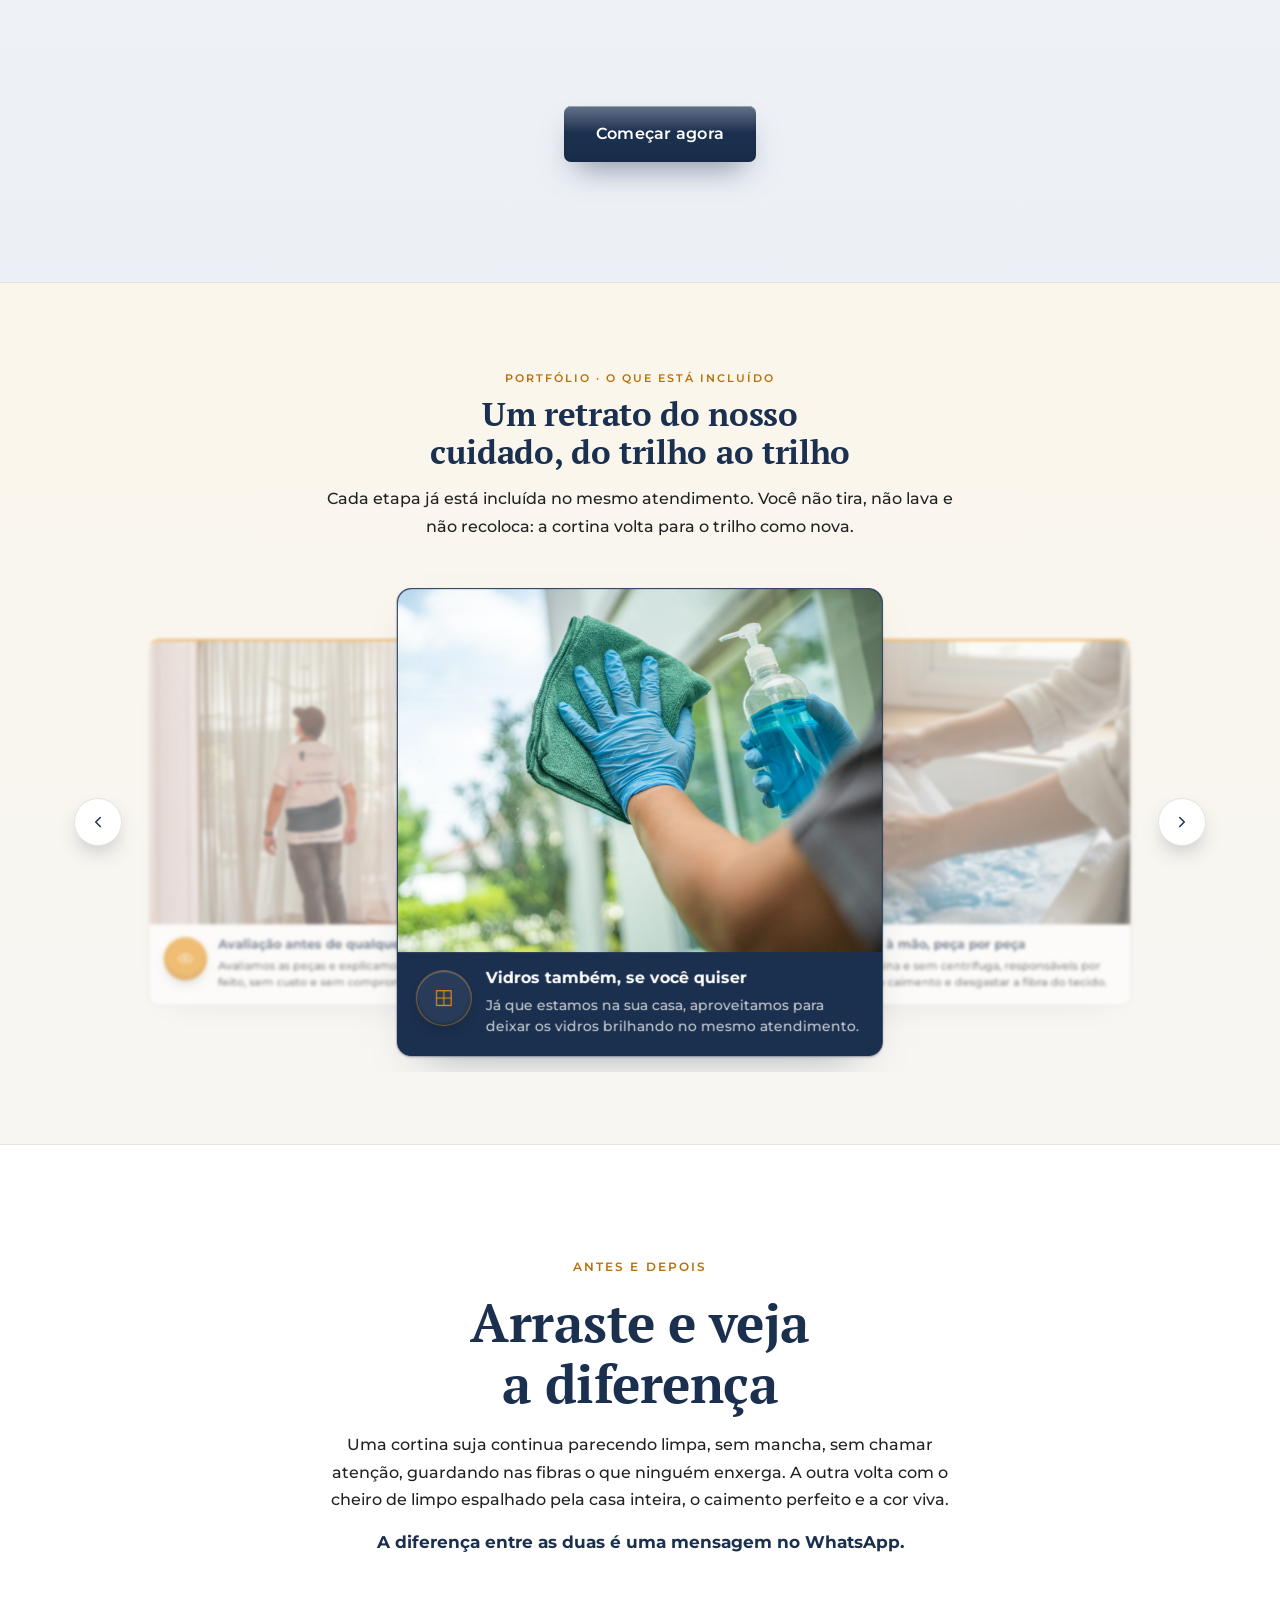
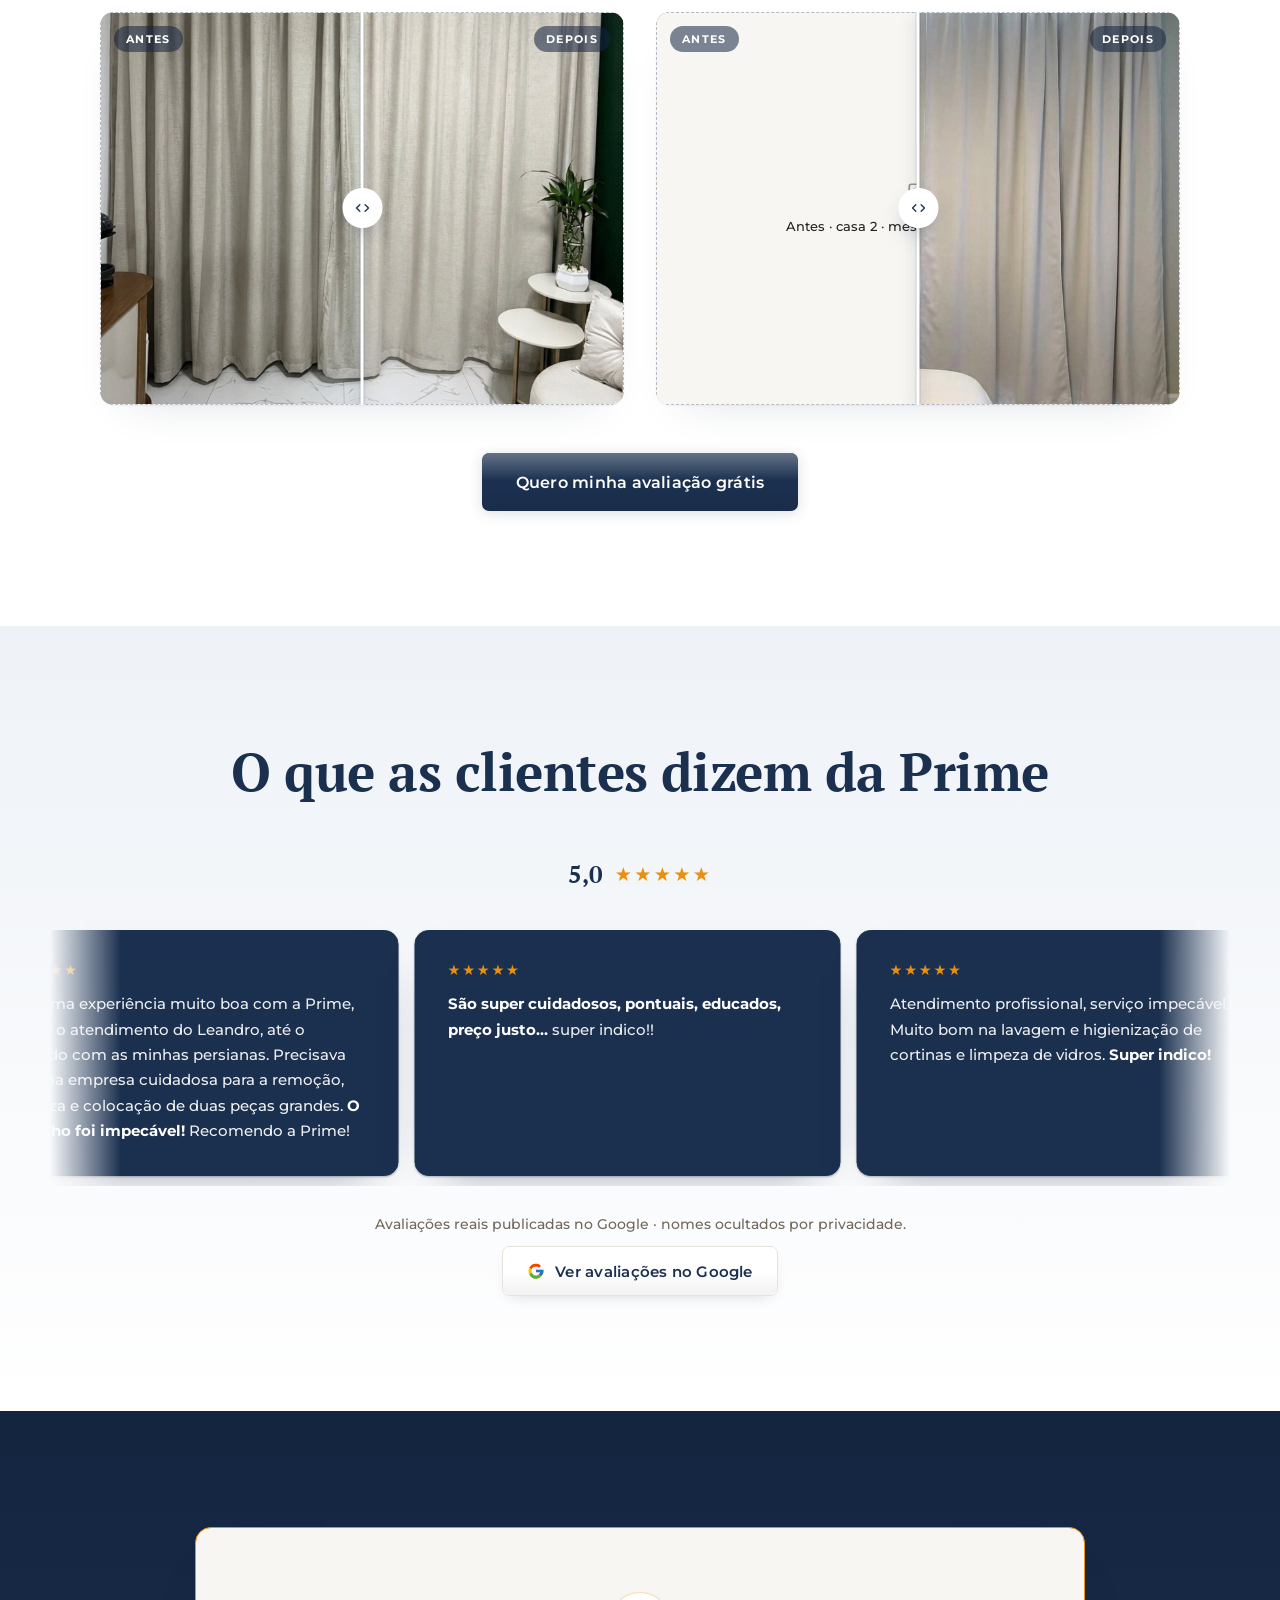
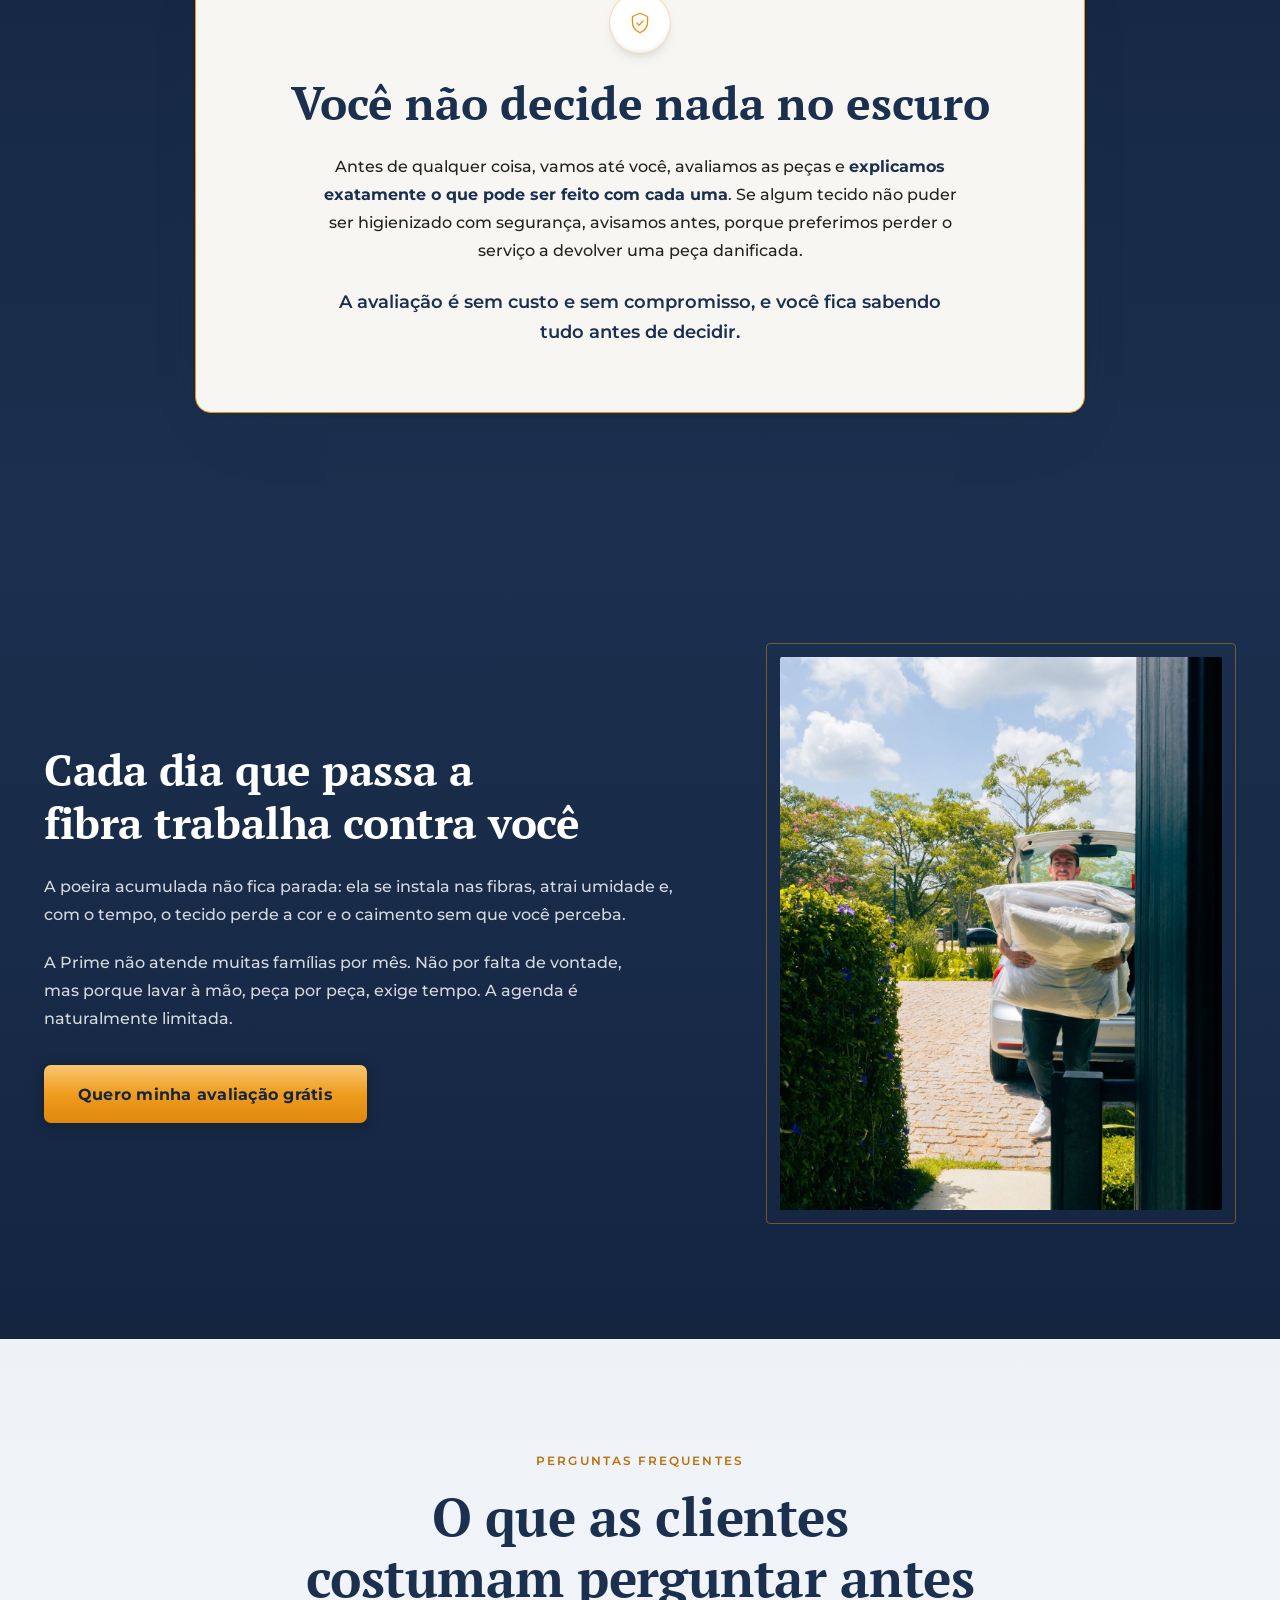
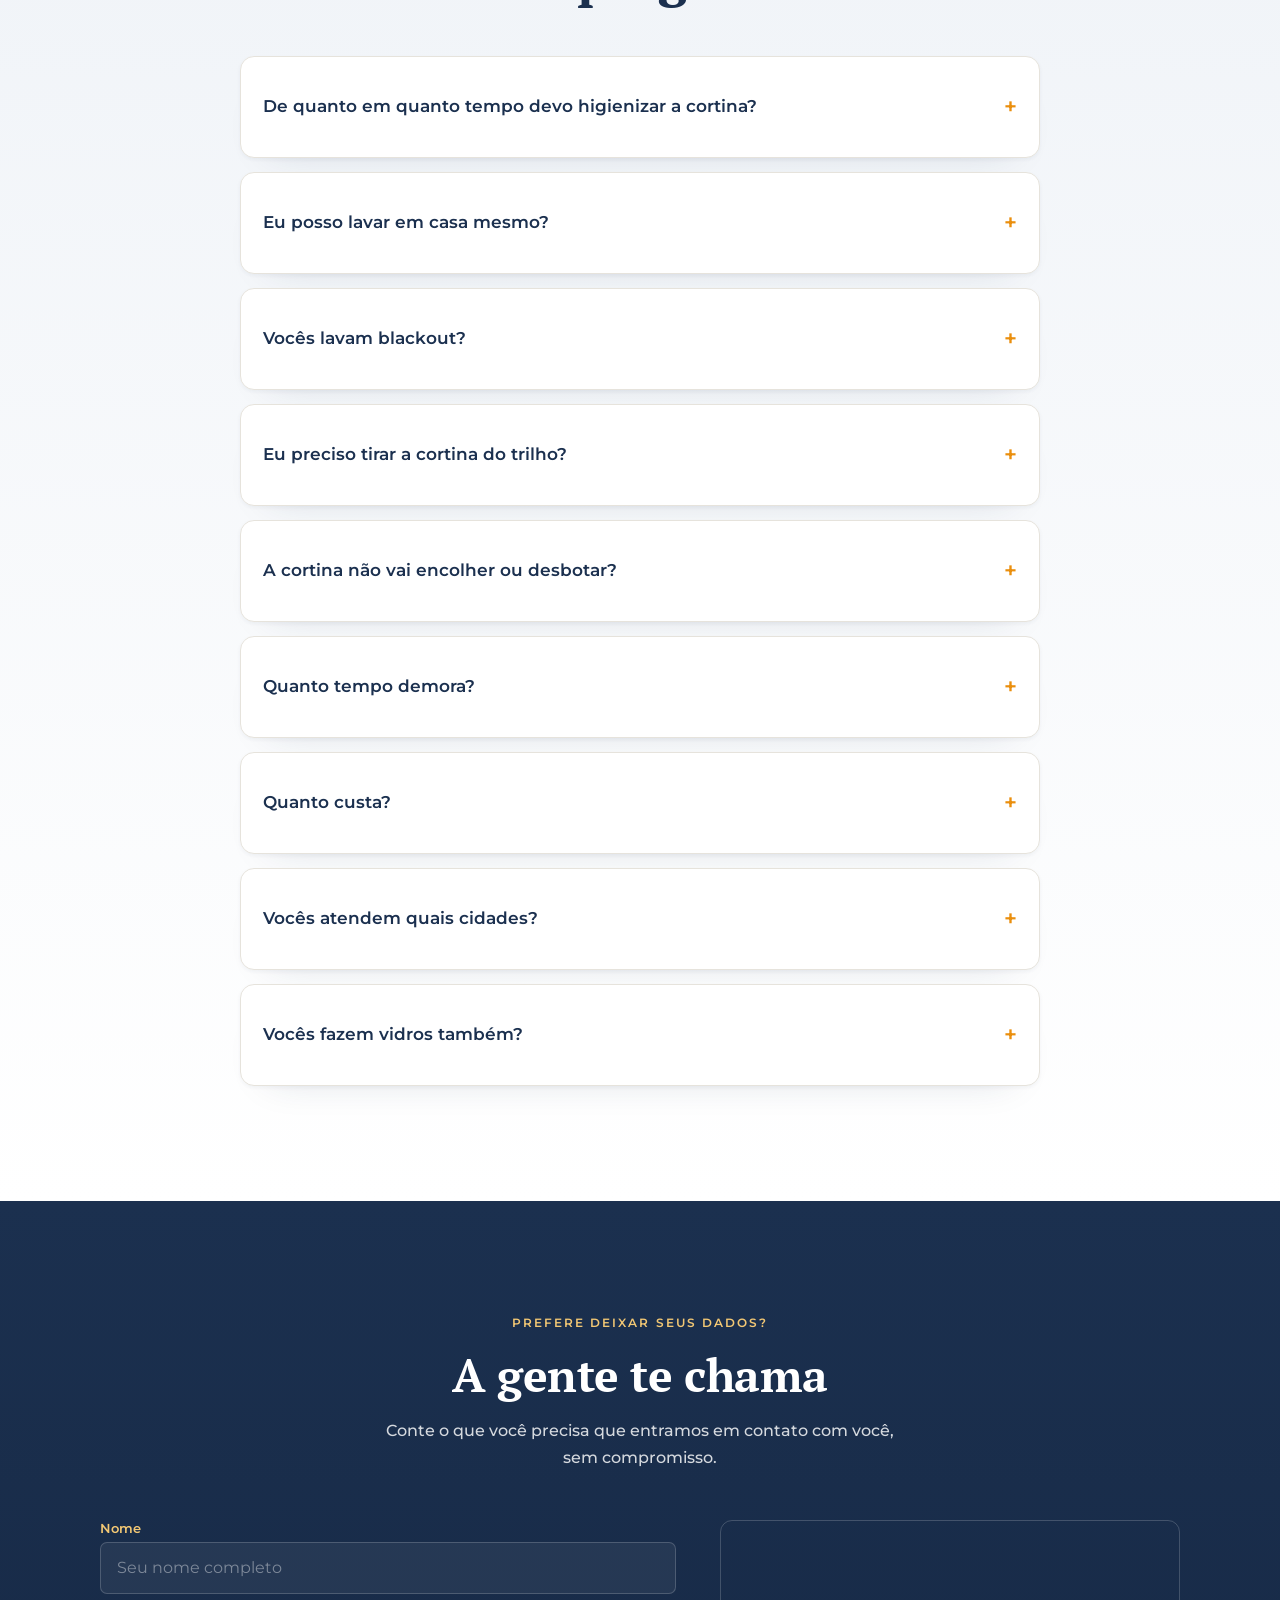
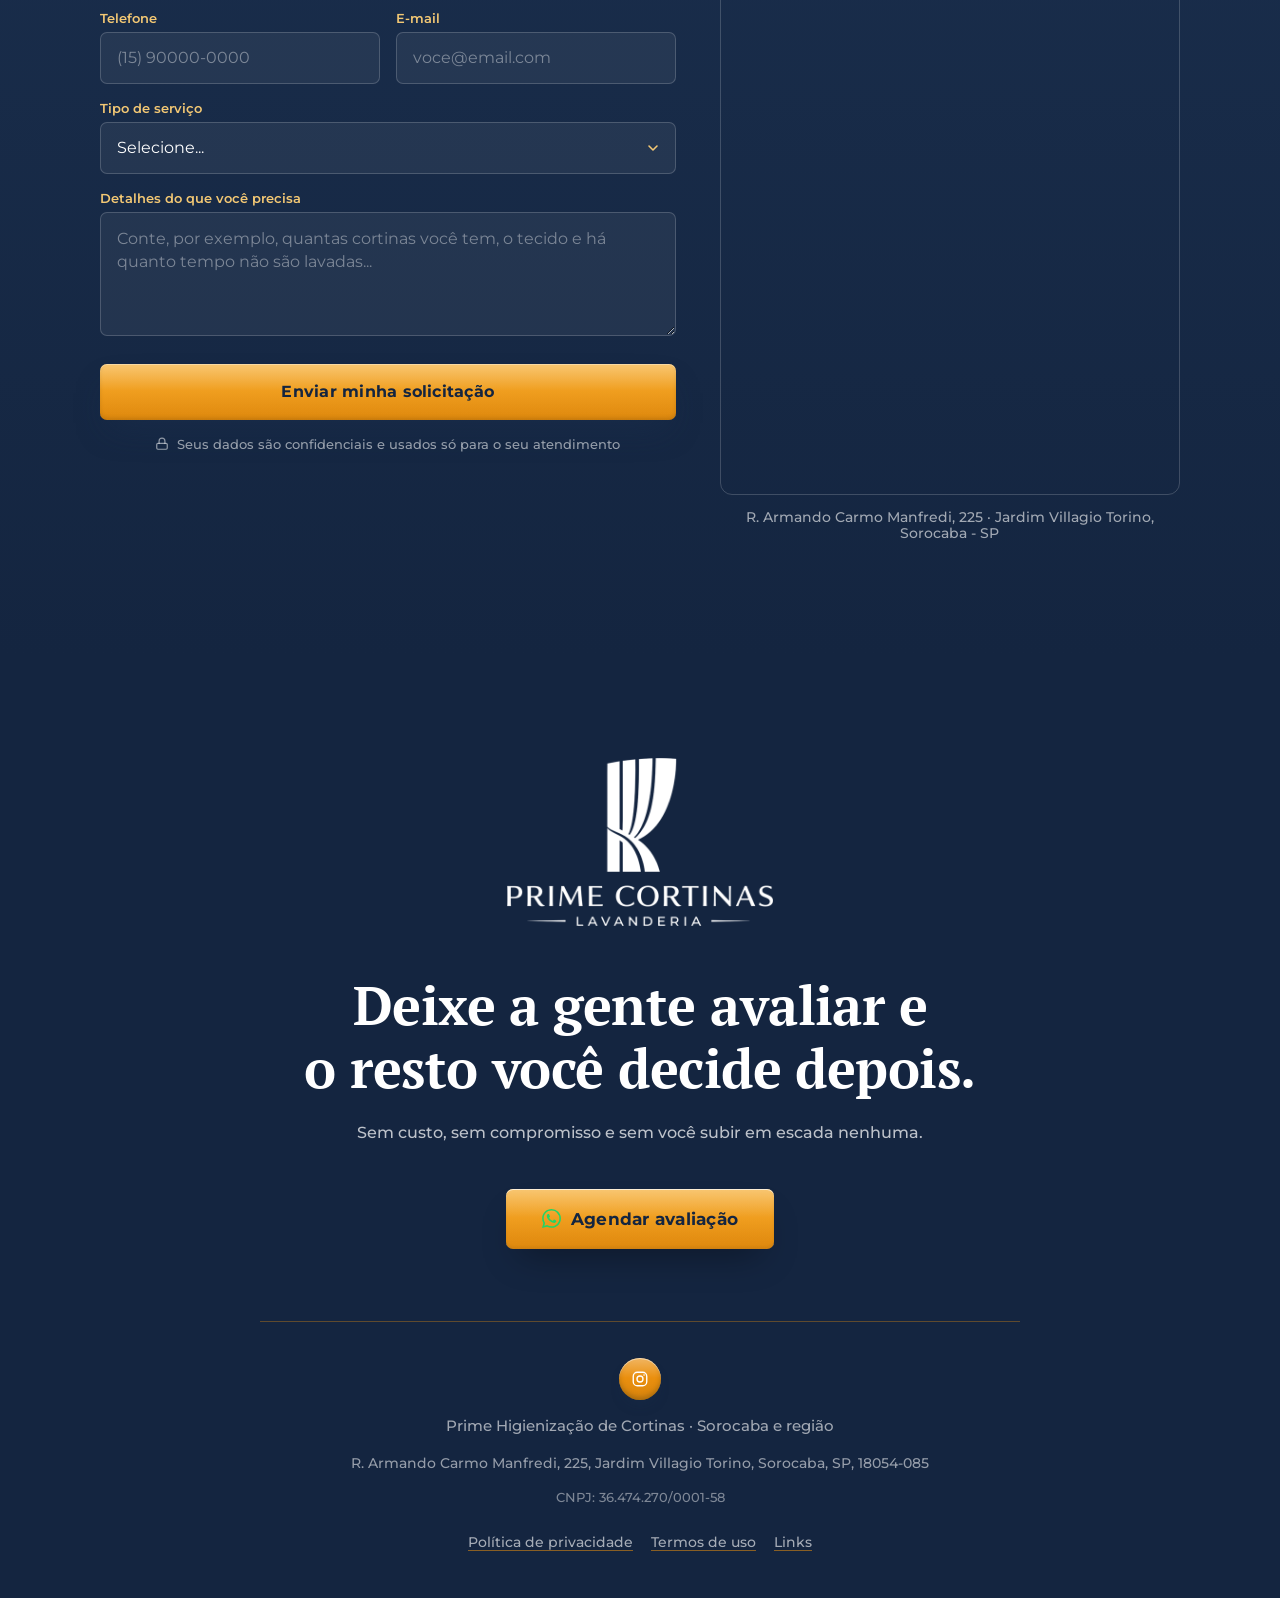
==== commit 5bf5a310: "Coloca as 4 fotos reais no slider "Antes e depois" As fotos enviadas (ANTES/DEPOIS 01 e 02, 1600x120" ====
--- a/index.html
+++ b/index.html
@@ -465,9 +465,11 @@
      exatamente estes nomes:
        assets/antes-casa-1.jpg   assets/depois-casa-1.jpg
        assets/antes-casa-2.jpg   assets/depois-casa-2.jpg
-     Enquanto um arquivo não existir, o onerror da <img> a remove e o
-     placeholder tracejado continua no lugar (nada de imagem quebrada).
-     Ideal: 1600×1200px (4:3), o mesmo enquadramento no par. -->
+     Todas as 4 já estão no lugar (1600×1200px, 4:3), convertidas dos PNGs
+     originais para JPG: 6,6 MB no total viraram 692 KB, sem perda visível.
+     Para trocar uma foto no futuro, basta subir outra com o mesmo nome. Se um
+     arquivo faltar, o onerror da <img> a remove e o placeholder tracejado
+     volta ao lugar, então a seção nunca mostra imagem quebrada. -->
 <section style="padding:clamp(72px,9vw,128px) clamp(24px,5vw,44px);background:#fff">
   <div style="max-width:1080px;margin:0 auto">
     <div data-reveal style="max-width:620px;margin:0 auto clamp(40px,5vw,56px);text-align:center">
@@ -478,15 +480,15 @@
     </div>
     <div data-reveal style="display:grid;grid-template-columns:repeat(auto-fit,minmax(300px,1fr));gap:clamp(24px,3vw,32px)">
       <div class="ba-slider" data-ba tabindex="0" role="slider" aria-label="Antes e depois: cortina 1" aria-valuemin="0" aria-valuemax="100" aria-valuenow="50">
-        <div class="ba-after img-placeholder"><svg width="26" height="26" viewBox="0 0 24 24" fill="none" stroke="currentColor" stroke-width="1.6" stroke-linecap="round" stroke-linejoin="round" aria-hidden="true"><rect x="3" y="3" width="18" height="18" rx="2"/><circle cx="8.5" cy="8.5" r="1.5"/><path d="m21 15-5-5L5 21"/></svg><span>Depois · casa 1 · mín. 1600×1200px (4:3)</span><img src="assets/depois-casa-1.jpg" alt="Cortina da casa 1 depois da higienizacao da Prime, com o tecido claro e o caimento alinhado" width="1600" height="1200" loading="lazy" decoding="async" draggable="false" onerror="this.remove()" style="position:absolute;inset:0;width:100%;height:100%;object-fit:cover;display:block;pointer-events:none;-webkit-user-drag:none"></div>
-        <div class="ba-before"><div class="ba-before-inner img-placeholder"><svg width="26" height="26" viewBox="0 0 24 24" fill="none" stroke="currentColor" stroke-width="1.6" stroke-linecap="round" stroke-linejoin="round" aria-hidden="true"><rect x="3" y="3" width="18" height="18" rx="2"/><circle cx="8.5" cy="8.5" r="1.5"/><path d="m21 15-5-5L5 21"/></svg><span>Antes · casa 1 · mesmo enquadramento</span><img src="assets/antes-casa-1.jpg" alt="A mesma cortina da casa 1 antes da higienizacao, com o tecido opaco pela poeira acumulada" width="1600" height="1200" loading="lazy" decoding="async" draggable="false" onerror="this.remove()" style="position:absolute;inset:0;width:100%;height:100%;object-fit:cover;display:block;pointer-events:none;-webkit-user-drag:none"></div></div>
+        <div class="ba-after img-placeholder"><svg width="26" height="26" viewBox="0 0 24 24" fill="none" stroke="currentColor" stroke-width="1.6" stroke-linecap="round" stroke-linejoin="round" aria-hidden="true"><rect x="3" y="3" width="18" height="18" rx="2"/><circle cx="8.5" cy="8.5" r="1.5"/><path d="m21 15-5-5L5 21"/></svg><span>Depois · casa 1 · mín. 1600×1200px (4:3)</span><img src="assets/depois-casa-1.jpg" alt="A mesma cortina de linho da sala depois da higienização da Prime: tecido uniforme, cor viva e caimento alinhado" width="1600" height="1200" loading="lazy" decoding="async" draggable="false" onerror="this.remove()" style="position:absolute;inset:0;width:100%;height:100%;object-fit:cover;display:block;pointer-events:none;-webkit-user-drag:none"></div>
+        <div class="ba-before"><div class="ba-before-inner img-placeholder"><svg width="26" height="26" viewBox="0 0 24 24" fill="none" stroke="currentColor" stroke-width="1.6" stroke-linecap="round" stroke-linejoin="round" aria-hidden="true"><rect x="3" y="3" width="18" height="18" rx="2"/><circle cx="8.5" cy="8.5" r="1.5"/><path d="m21 15-5-5L5 21"/></svg><span>Antes · casa 1 · mesmo enquadramento</span><img src="assets/antes-casa-1.jpg" alt="Cortina de linho da sala antes da higienização, com manchas acinzentadas e a poeira acumulada nas fibras" width="1600" height="1200" loading="lazy" decoding="async" draggable="false" onerror="this.remove()" style="position:absolute;inset:0;width:100%;height:100%;object-fit:cover;display:block;pointer-events:none;-webkit-user-drag:none"></div></div>
         <span class="ba-label ba-label-before">Antes</span>
         <span class="ba-label ba-label-after">Depois</span>
         <div class="ba-handle"><span class="ba-handle-btn"><svg width="16" height="16" viewBox="0 0 24 24" fill="none" stroke="#1B304F" stroke-width="2" stroke-linecap="round" stroke-linejoin="round" aria-hidden="true"><path d="M8 7l-5 5 5 5M16 7l5 5-5 5"/></svg></span></div>
       </div>
       <div class="ba-slider" data-ba tabindex="0" role="slider" aria-label="Antes e depois: cortina 2" aria-valuemin="0" aria-valuemax="100" aria-valuenow="50">
-        <div class="ba-after img-placeholder"><svg width="26" height="26" viewBox="0 0 24 24" fill="none" stroke="currentColor" stroke-width="1.6" stroke-linecap="round" stroke-linejoin="round" aria-hidden="true"><rect x="3" y="3" width="18" height="18" rx="2"/><circle cx="8.5" cy="8.5" r="1.5"/><path d="m21 15-5-5L5 21"/></svg><span>Depois · casa 2 · mín. 1600×1200px (4:3)</span><img src="assets/depois-casa-2.jpg" alt="Cortina da casa 2 depois da higienizacao da Prime, com a cor viva e o tecido leve" width="1600" height="1200" loading="lazy" decoding="async" draggable="false" onerror="this.remove()" style="position:absolute;inset:0;width:100%;height:100%;object-fit:cover;display:block;pointer-events:none;-webkit-user-drag:none"></div>
-        <div class="ba-before"><div class="ba-before-inner img-placeholder"><svg width="26" height="26" viewBox="0 0 24 24" fill="none" stroke="currentColor" stroke-width="1.6" stroke-linecap="round" stroke-linejoin="round" aria-hidden="true"><rect x="3" y="3" width="18" height="18" rx="2"/><circle cx="8.5" cy="8.5" r="1.5"/><path d="m21 15-5-5L5 21"/></svg><span>Antes · casa 2 · mesmo enquadramento</span><img src="assets/antes-casa-2.jpg" alt="A mesma cortina da casa 2 antes da higienizacao, com o tecido escurecido pela sujeira das fibras" width="1600" height="1200" loading="lazy" decoding="async" draggable="false" onerror="this.remove()" style="position:absolute;inset:0;width:100%;height:100%;object-fit:cover;display:block;pointer-events:none;-webkit-user-drag:none"></div></div>
+        <div class="ba-after img-placeholder"><svg width="26" height="26" viewBox="0 0 24 24" fill="none" stroke="currentColor" stroke-width="1.6" stroke-linecap="round" stroke-linejoin="round" aria-hidden="true"><rect x="3" y="3" width="18" height="18" rx="2"/><circle cx="8.5" cy="8.5" r="1.5"/><path d="m21 15-5-5L5 21"/></svg><span>Depois · casa 2 · mín. 1600×1200px (4:3)</span><img src="assets/depois-casa-2.jpg" alt="A mesma cortina clara do quarto depois da higienização da Prime: sem manchas, tecido limpo e caimento leve" width="1600" height="1200" loading="lazy" decoding="async" draggable="false" onerror="this.remove()" style="position:absolute;inset:0;width:100%;height:100%;object-fit:cover;display:block;pointer-events:none;-webkit-user-drag:none"></div>
+        <div class="ba-before"><div class="ba-before-inner img-placeholder"><svg width="26" height="26" viewBox="0 0 24 24" fill="none" stroke="currentColor" stroke-width="1.6" stroke-linecap="round" stroke-linejoin="round" aria-hidden="true"><rect x="3" y="3" width="18" height="18" rx="2"/><circle cx="8.5" cy="8.5" r="1.5"/><path d="m21 15-5-5L5 21"/></svg><span>Antes · casa 2 · mesmo enquadramento</span><img src="assets/antes-casa-2.jpg" alt="Cortina clara do quarto antes da higienização, com manchas de mofo espalhadas pelo tecido" width="1600" height="1200" loading="lazy" decoding="async" draggable="false" onerror="this.remove()" style="position:absolute;inset:0;width:100%;height:100%;object-fit:cover;display:block;pointer-events:none;-webkit-user-drag:none"></div></div>
         <span class="ba-label ba-label-before">Antes</span>
         <span class="ba-label ba-label-after">Depois</span>
         <div class="ba-handle"><span class="ba-handle-btn"><svg width="16" height="16" viewBox="0 0 24 24" fill="none" stroke="#1B304F" stroke-width="2" stroke-linecap="round" stroke-linejoin="round" aria-hidden="true"><path d="M8 7l-5 5 5 5M16 7l5 5-5 5"/></svg></span></div>
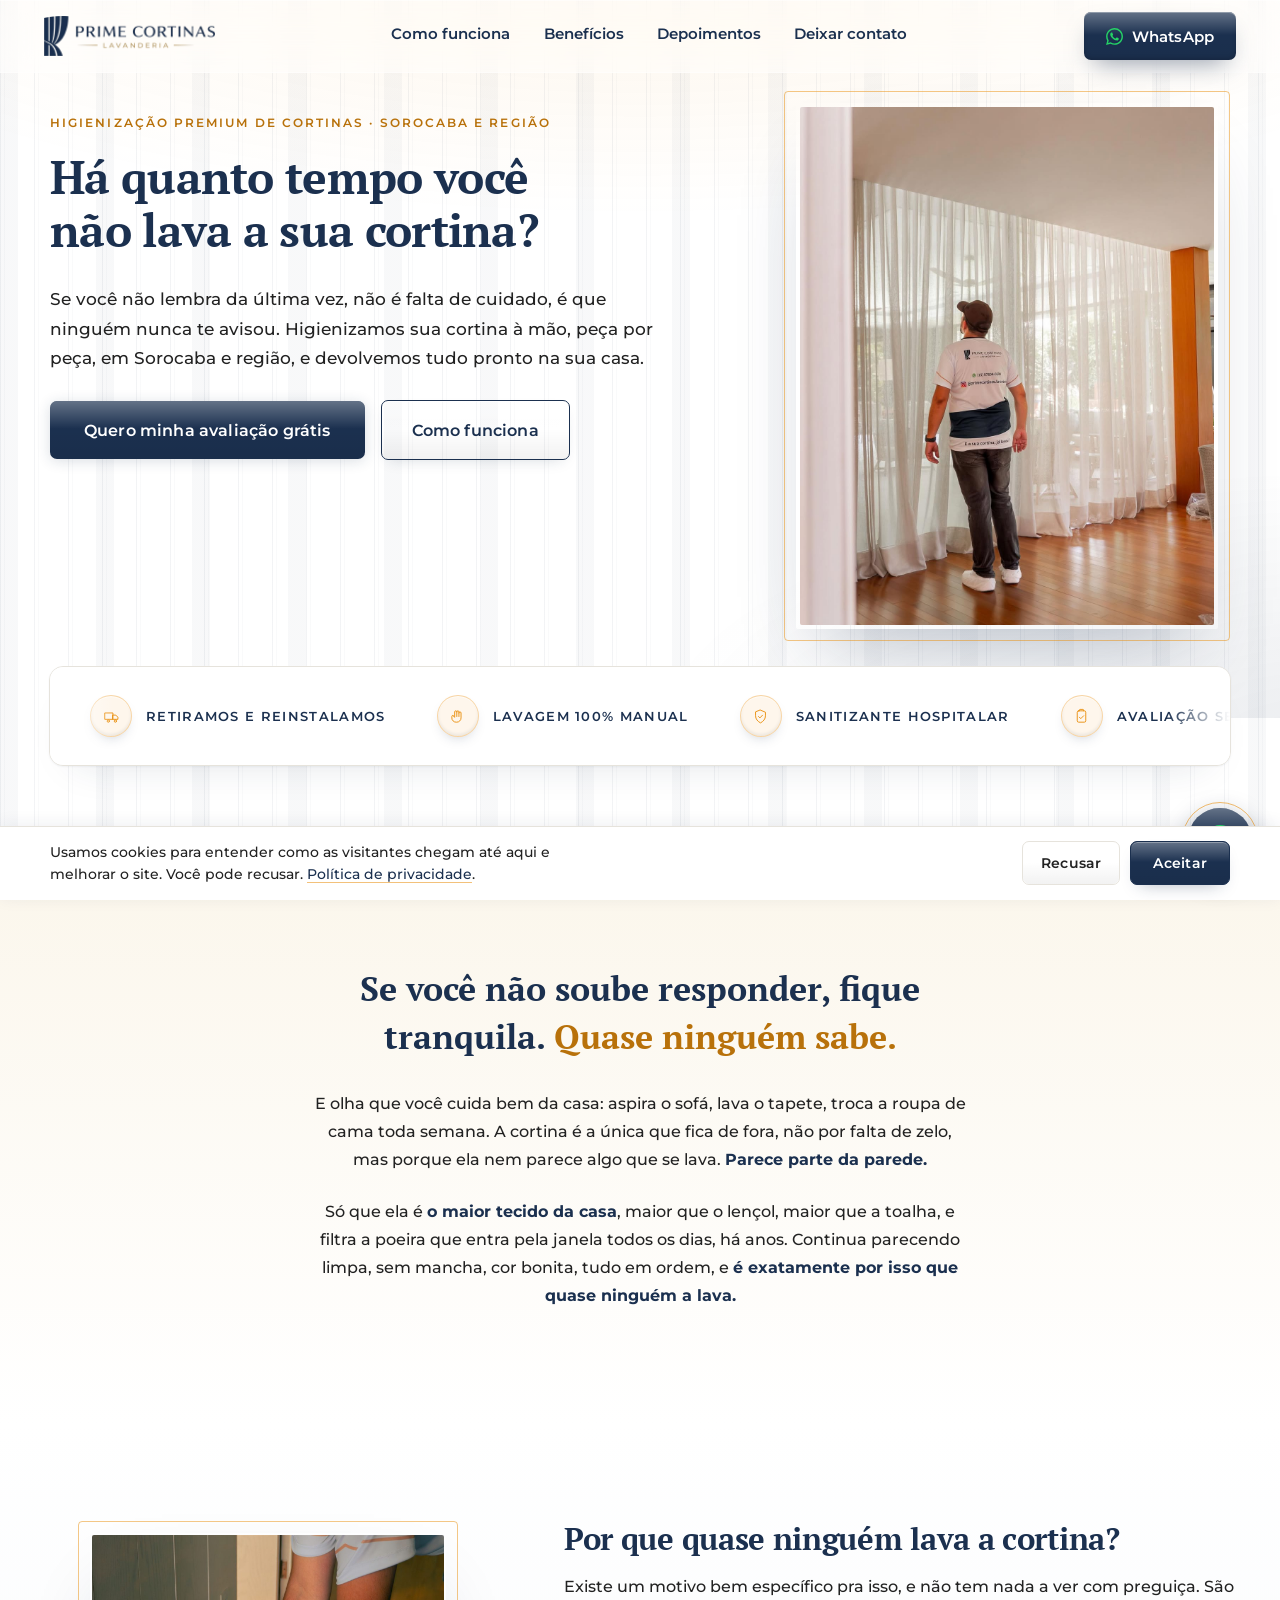
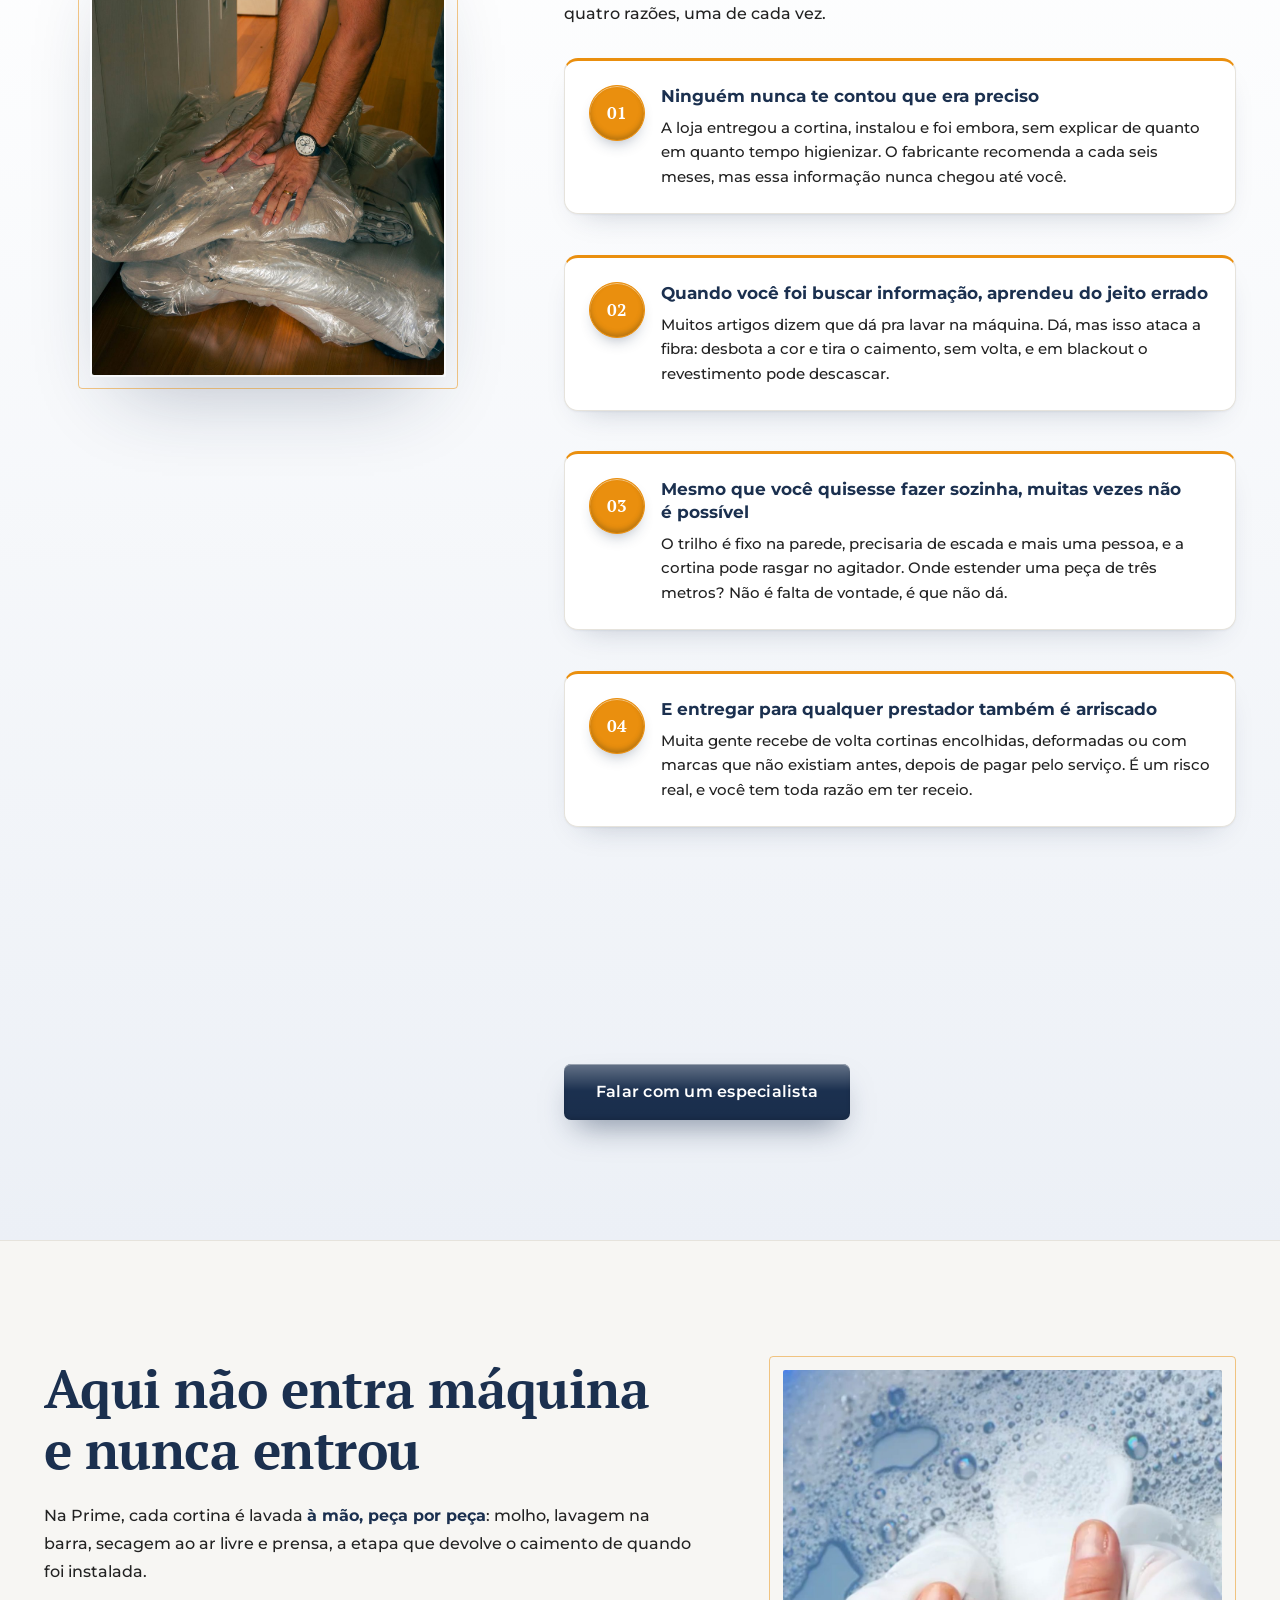
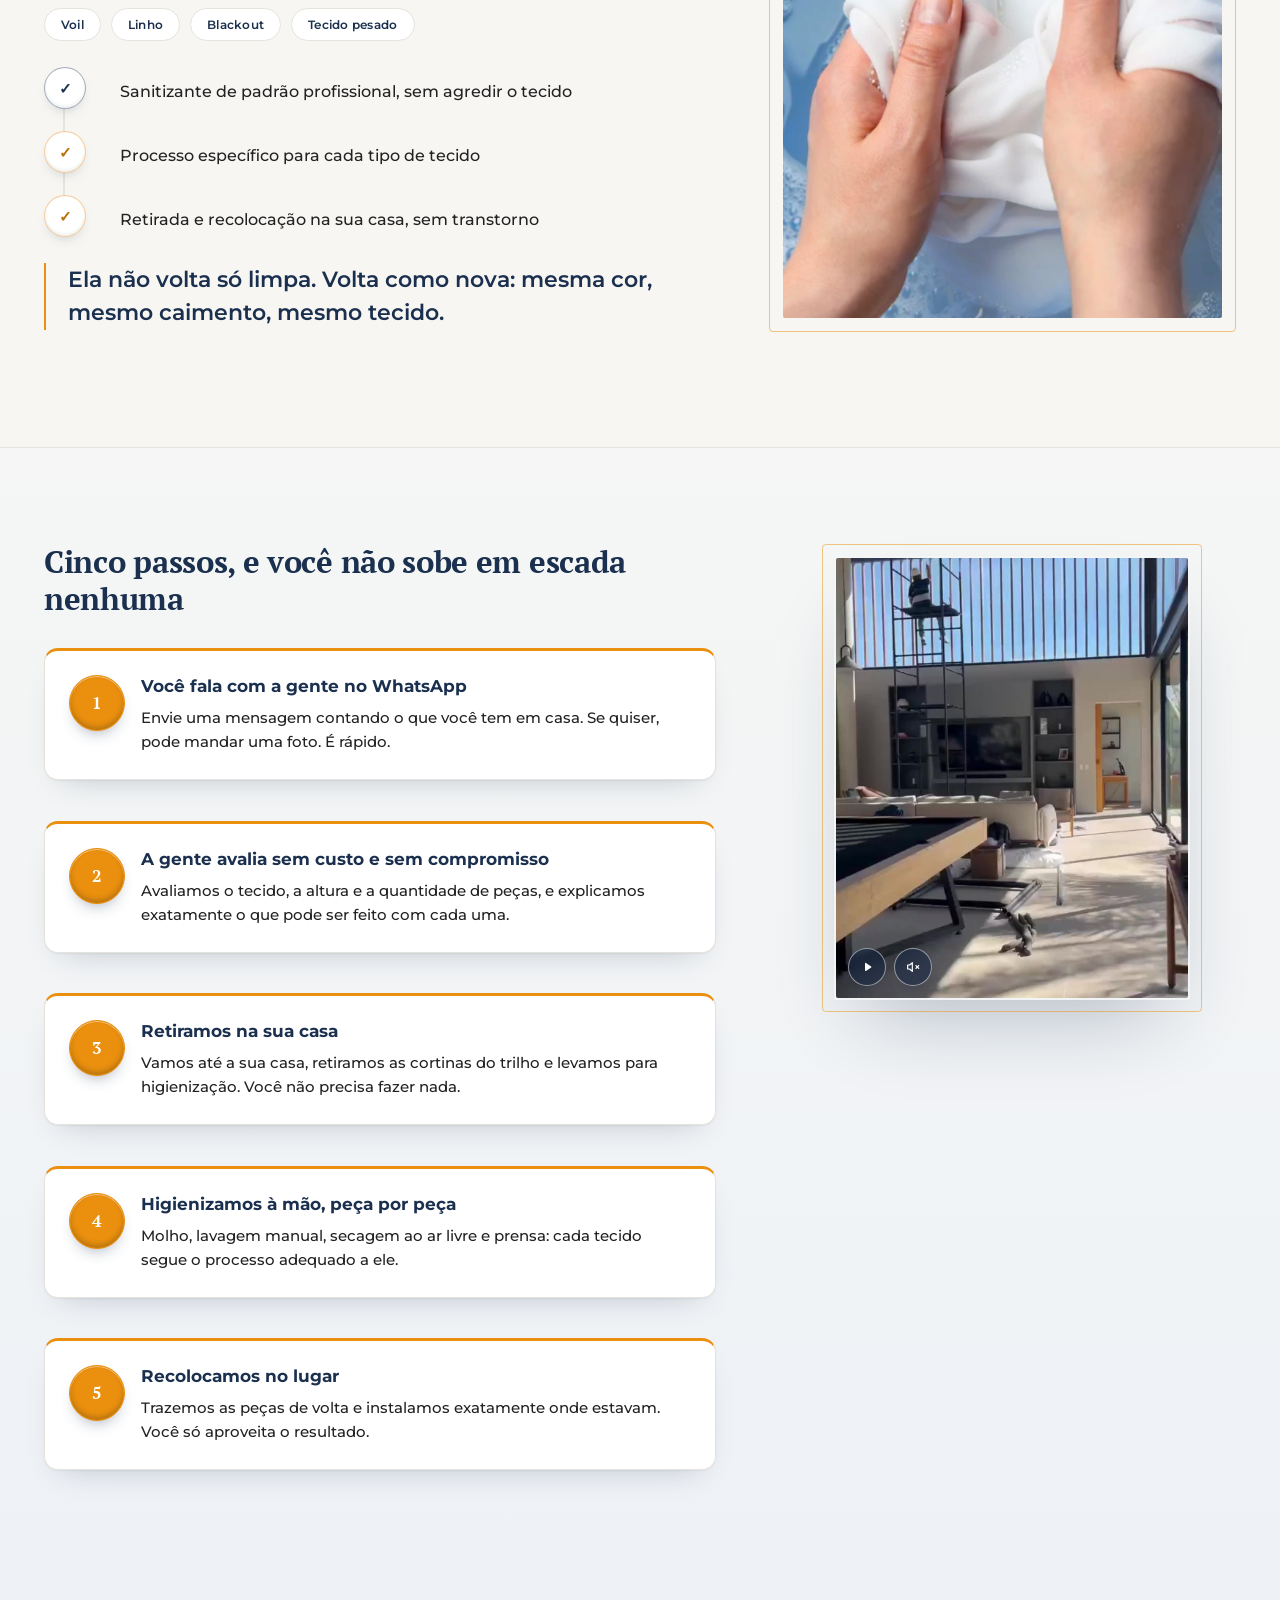
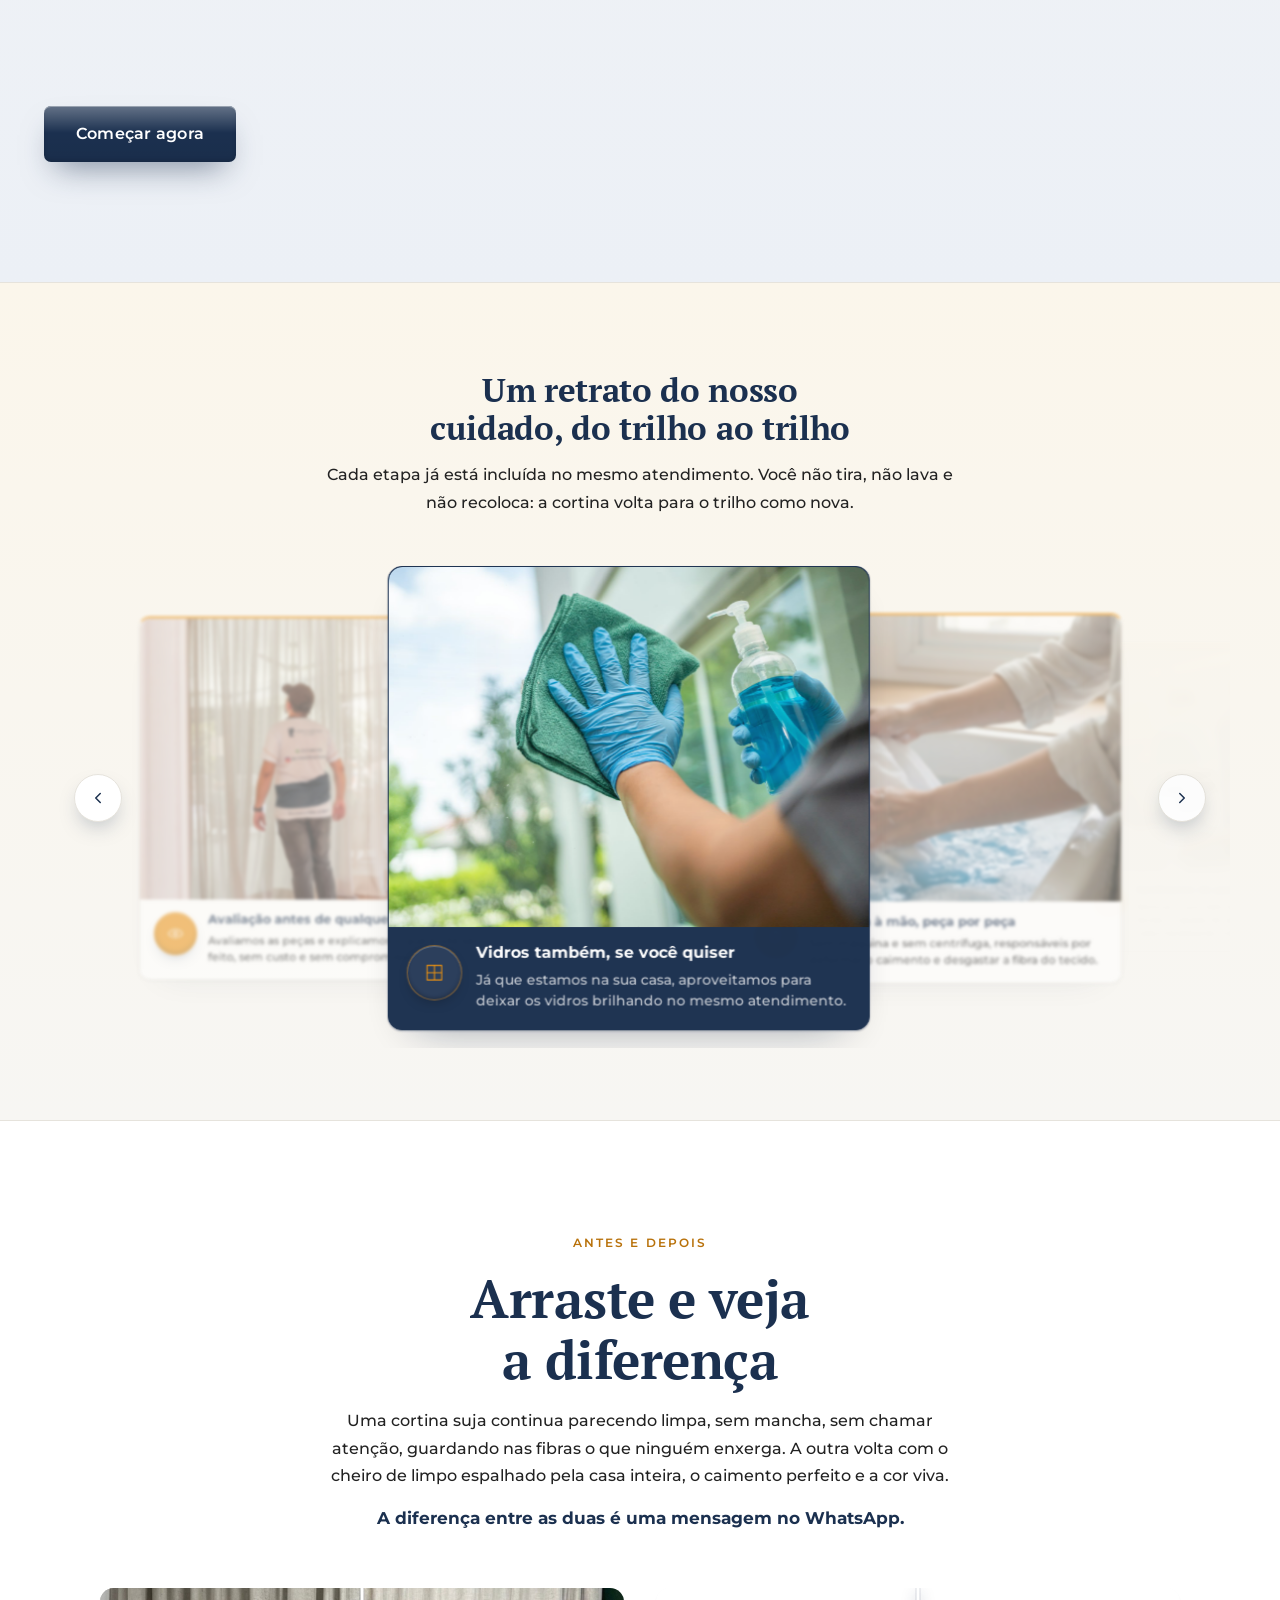
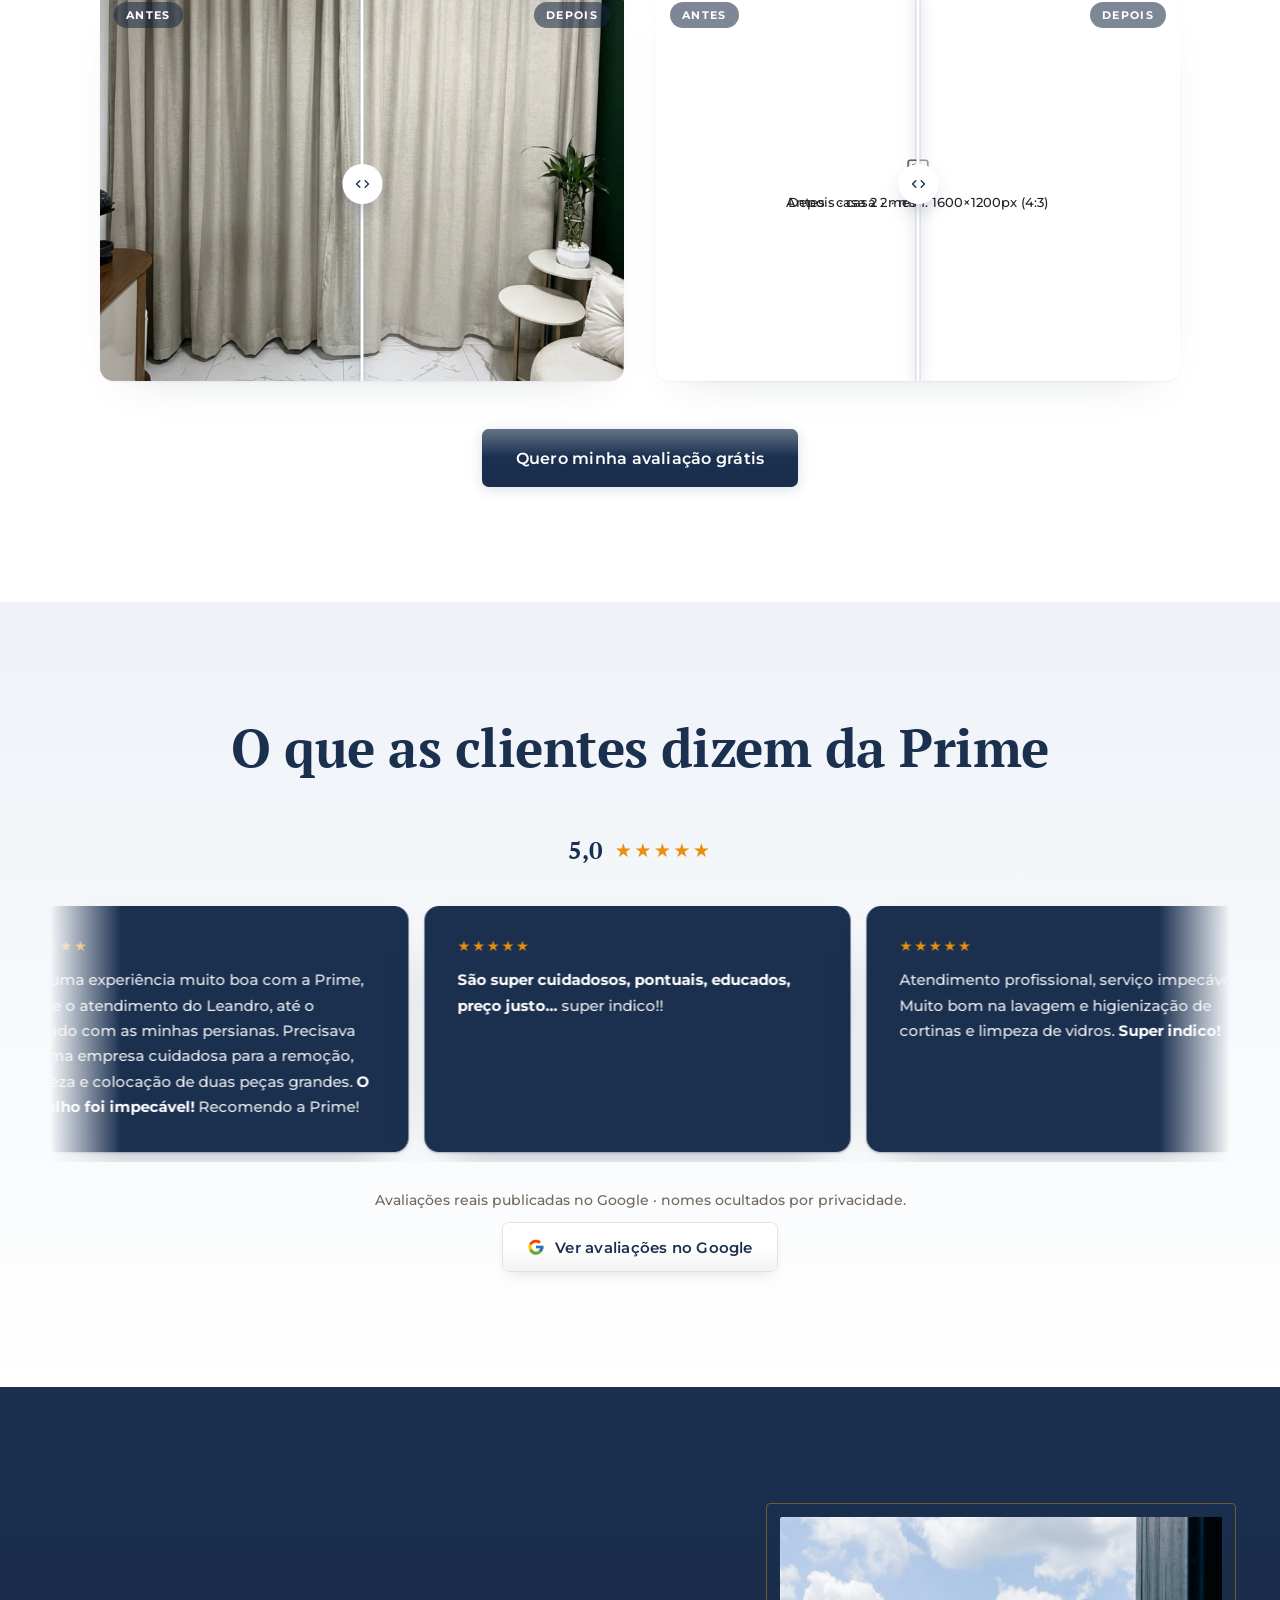
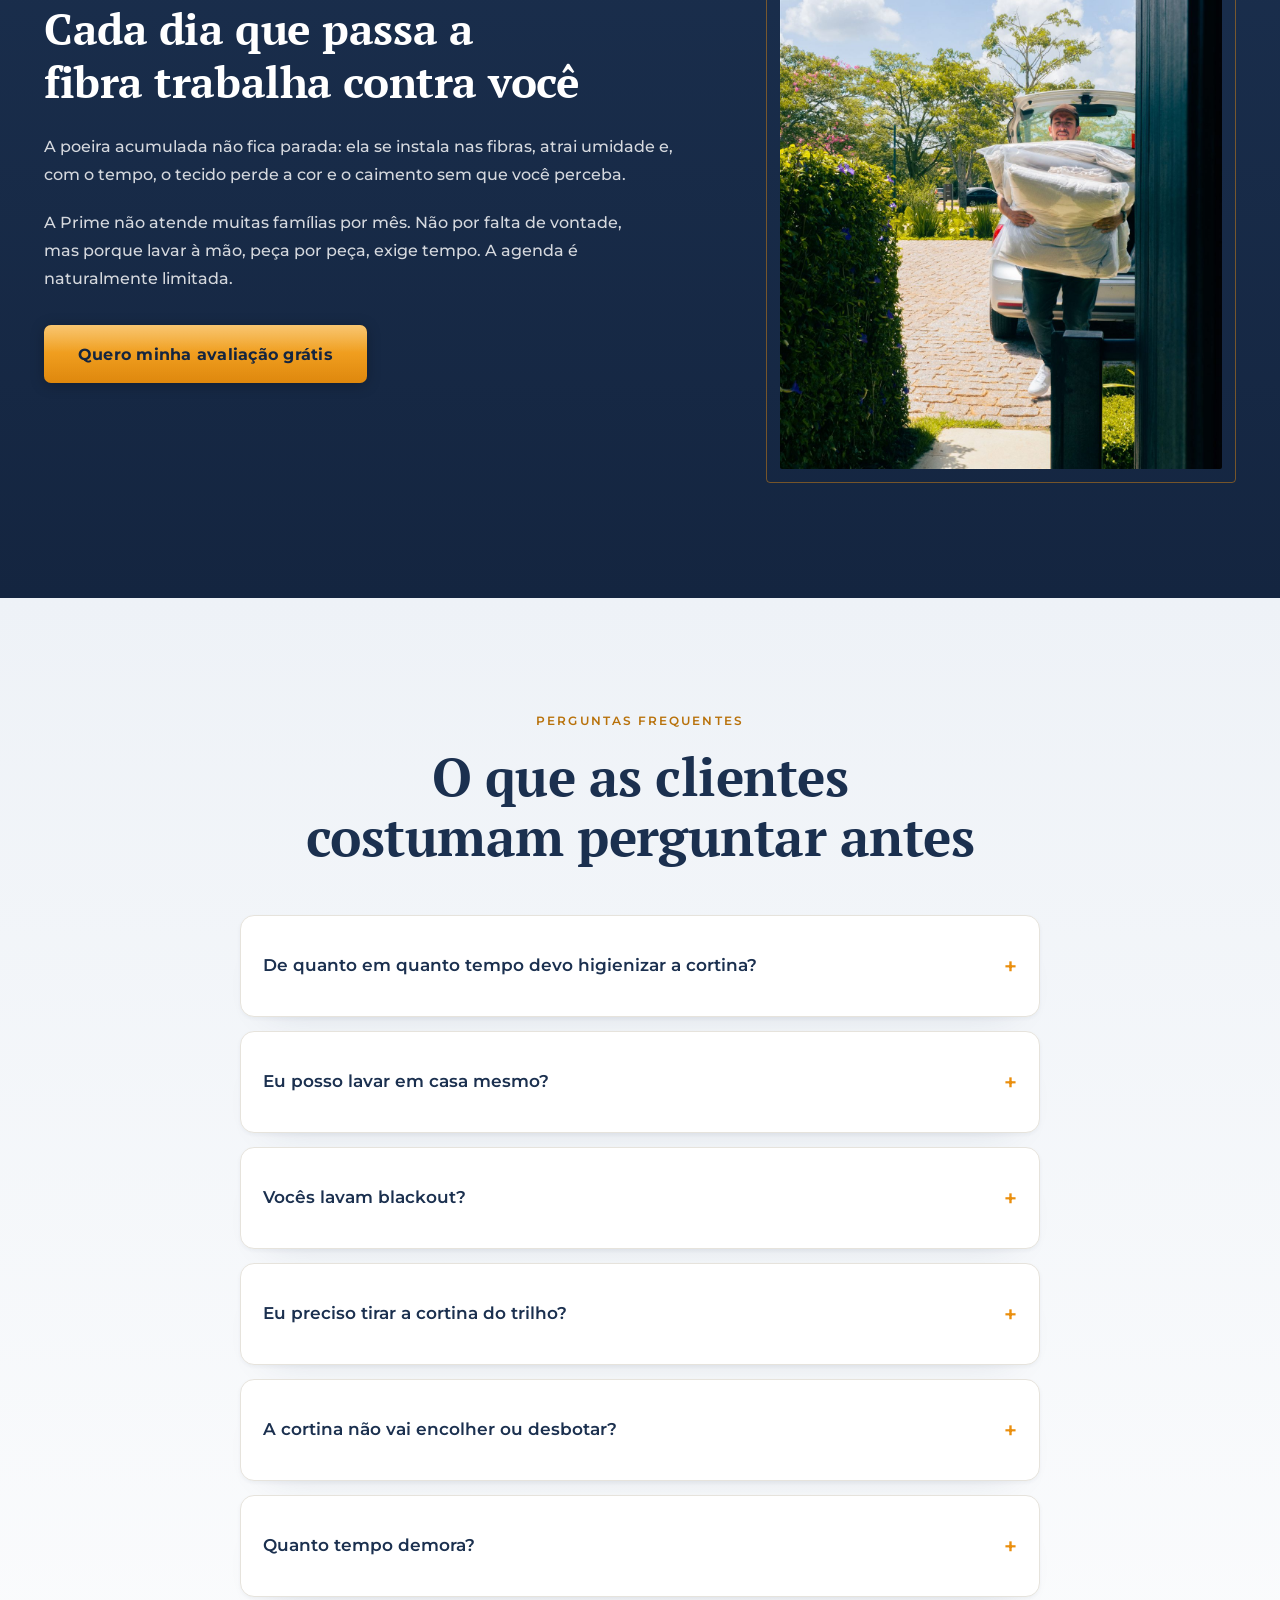
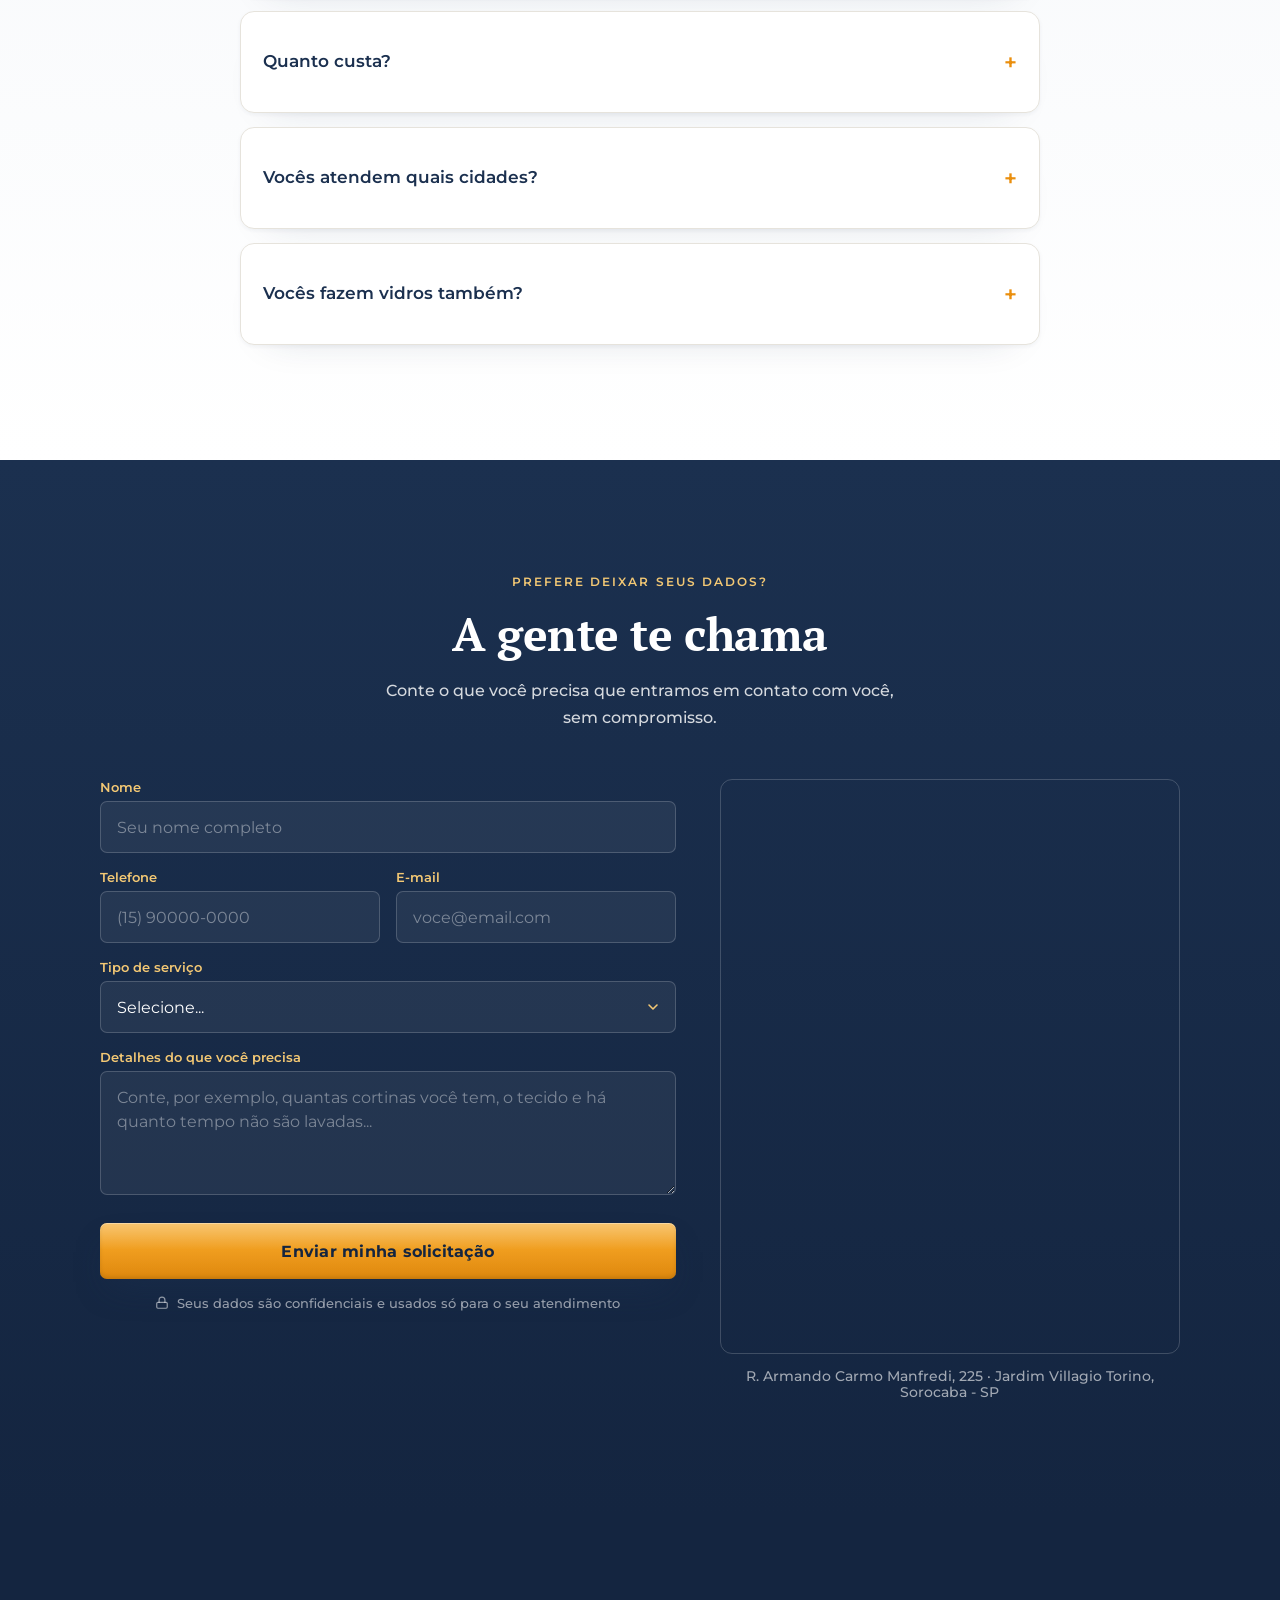
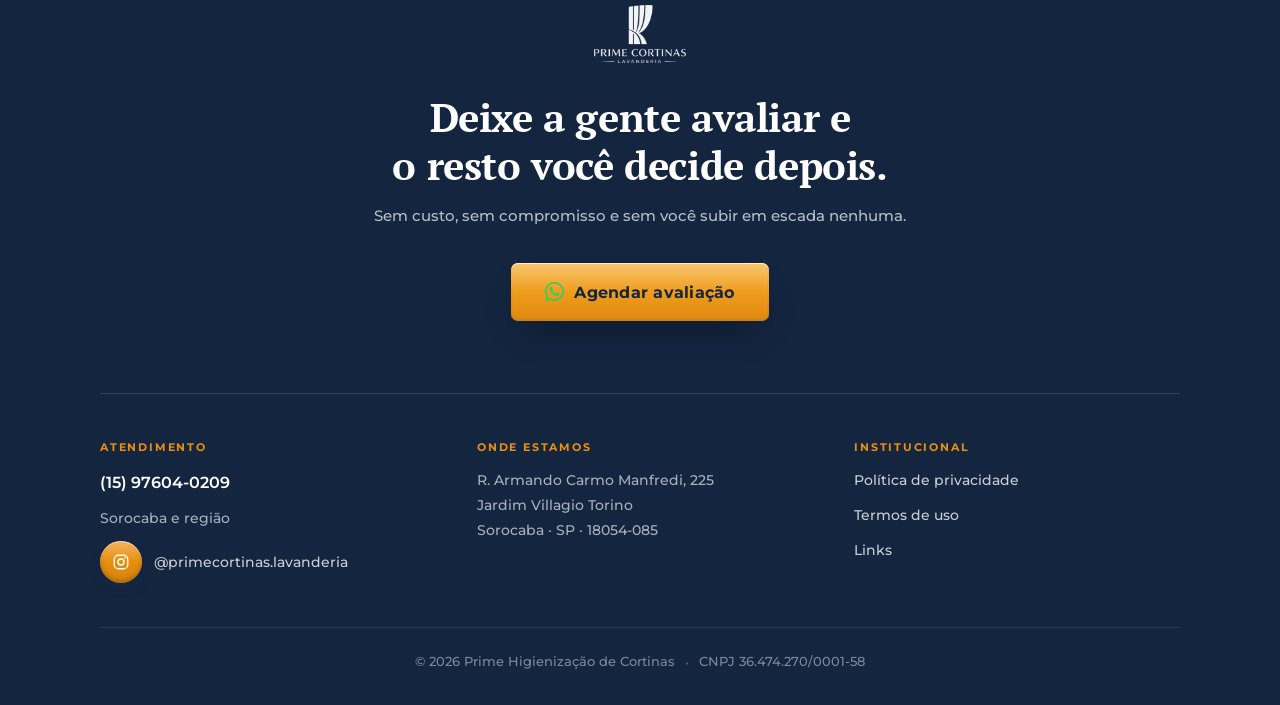
==== commit 1e35bc12: "Inverte lados no desktop, carrossel continuo, rodape novo e duas remocoes Cinco mudancas pedidas de " ====
--- a/index.html
+++ b/index.html
@@ -248,7 +248,10 @@
 </section>
 
 <section id="steps-outer" class="pc-stack-sec" style="background:linear-gradient(180deg,#F5F6F5,#ECF0F6)">
-  <div class="pc-stack-grid">
+  <!-- pc-stack-grid-flip: no desktop os cards vão para a esquerda (onde a
+       leitura começa) e o vídeo para a direita. A ordem do HTML não muda,
+       então no mobile o vídeo continua entrando primeiro, em cima. -->
+  <div class="pc-stack-grid pc-stack-grid-flip">
     <div class="pc-stack-aside">
       <div data-reveal class="pc-frame" style="position:relative;padding:14px">
         <div style="position:absolute;inset:0;border:1px solid #EA8F0E;opacity:.5;pointer-events:none;border-radius:4px"></div>
@@ -331,7 +334,6 @@
  <div class="pc-included-inner">
   <div style="max-width:1180px;margin:0 auto;width:100%">
     <div data-reveal style="max-width:660px;margin:0 auto clamp(20px,2.6vw,32px);text-align:center">
-      <p class="sec-eyebrow" style="font-size:.7rem;letter-spacing:.18em;text-transform:uppercase;color:#B8710A;font-weight:600;margin:0 0 10px">Portfólio · o que está incluído</p>
       <h2 class="sec-title" style="font-family:'PT Serif',Georgia,serif;font-weight:600;font-size:clamp(1.6rem,2.6vw,2.3rem);line-height:1.15;letter-spacing:-.01em;color:#1B304F;margin:0;text-wrap:balance">Um retrato do nosso cuidado, do trilho ao trilho</h2>
       <p style="font-size:1rem;line-height:1.7;color:#222222;margin:14px 0 0;text-wrap:pretty">Cada etapa já está incluída no mesmo atendimento. Você não tira, não lava e não recoloca: a cortina volta para o trilho como nova.</p>
     </div>
@@ -558,14 +560,6 @@
   </div>
 </section>
 
-<section style="padding:clamp(72px,9vw,128px) clamp(24px,5vw,44px);background:linear-gradient(180deg,#142540,#1B304F)">
-  <div data-reveal style="max-width:760px;margin:0 auto;border:1px solid #EA8F0E;border-radius:16px;background:#F7F6F3;padding:clamp(34px,5vw,64px);text-align:center;box-shadow:0 2px 4px rgba(27,48,79,.04), 0 32px 64px -32px rgba(27,48,79,.22)">
-    <span class="pc-icon-badge" style="width:60px;height:60px;background:#fff;margin:0 auto"><svg width="26" height="26" viewBox="0 0 24 24" fill="none" stroke="#EA8F0E" stroke-width="1.2" stroke-linecap="round" stroke-linejoin="round" aria-hidden="true"><path d="M12 3l7 3v5c0 4.5-3 8-7 10-4-2-7-5.5-7-10V6z"/><path d="M9.2 12l2 2 3.6-3.8"/></svg></span>
-    <h2 style="font-family:'PT Serif',Georgia,serif;font-weight:600;font-size:clamp(2rem,3.8vw,2.9rem);line-height:1.15;color:#1B304F;margin:22px 0 24px;text-wrap:balance">Você não decide nada no escuro</h2>
-    <p style="font-size:clamp(1rem,1.2vw,1.08rem);line-height:1.75;color:#222222;margin:0 auto 22px;max-width:58ch;text-wrap:pretty">Antes de qualquer coisa, vamos até você, avaliamos as peças e <strong style="font-weight:700;color:#1B304F">explicamos exatamente o que pode ser feito com cada uma</strong>. Se algum tecido não puder ser higienizado com segurança, avisamos antes, porque preferimos perder o serviço a devolver uma peça danificada.</p>
-    <p style="font-size:clamp(1.05rem,1.4vw,1.18rem);line-height:1.7;color:#1B304F;font-weight:600;margin:0 auto;max-width:52ch;text-wrap:pretty">A avaliação é sem custo e sem compromisso, e você fica sabendo tudo antes de decidir.</p>
-  </div>
-</section>
 
 <section id="cta-urgencia" style="padding:clamp(72px,9vw,128px) clamp(24px,5vw,44px);background:linear-gradient(180deg,#1B304F,#142540)">
   <div class="two-col-grid" style="max-width:1280px;margin:0 auto;display:grid;grid-template-columns:minmax(320px,1.4fr) minmax(260px,1fr);gap:clamp(36px,5vw,64px);align-items:center">
@@ -700,37 +694,53 @@
 
 </main>
 
-<footer style="background:#142540;color:#fff;padding:clamp(64px,8vw,110px) clamp(24px,5vw,44px) clamp(32px,4vw,44px)">
-  <div style="max-width:760px;margin:0 auto;text-align:center">
-    <div data-reveal>
-      <div style="display:flex;justify-content:center;margin:0 0 clamp(34px,4.5vw,48px)">
-        <img src="assets/logo-prime-footer.png" alt="Prime Cortinas · Lavanderia" style="height:clamp(88px,15vw,168px);width:auto;display:block;filter:brightness(0) invert(1)">
-      </div>
-      <h2 style="font-family:'PT Serif',Georgia,serif;font-weight:600;font-size:clamp(2.15rem,4.4vw,3.4rem);line-height:1.15;letter-spacing:-.01em;color:#fff;margin:0 0 20px">Deixe a gente avaliar e<br>o resto você decide depois.</h2>
-      <p style="font-size:clamp(1rem,1.2vw,1.1rem);line-height:1.7;color:rgba(255,255,255,.72);margin:0 0 clamp(32px,4vw,42px)">Sem custo, sem compromisso e sem você subir em escada nenhuma.</p>
-      <a href="https://wa.me/5515976040209?text=Oi!%20Vim%20pelo%20site%20e%20quero%20agendar%20minha%20avaliação%20agora." data-wa data-cta="cta-final" target="_blank" rel="noopener" class="btn-footer btn-gold" style="display:inline-flex;align-items:center;justify-content:center;gap:10px;min-height:60px;padding:0 36px;background:linear-gradient(180deg,#F5AB2E,#EA8F0E);color:#142540;text-decoration:none;font-size:1.05rem;font-weight:700;border-radius:7px">
+<footer class="ft">
+  <div class="ft-inner">
+    <div data-reveal class="ft-cta">
+      <img class="ft-logo" src="assets/logo-prime-footer.png" alt="Prime Cortinas · Lavanderia" width="512" height="512" loading="lazy" decoding="async">
+      <h2 class="ft-title">Deixe a gente avaliar e<br class="br-desktop"> o resto você decide depois.</h2>
+      <p class="ft-sub">Sem custo, sem compromisso e sem você subir em escada nenhuma.</p>
+      <a href="https://wa.me/5515976040209?text=Oi!%20Vim%20pelo%20site%20e%20quero%20agendar%20minha%20avaliação%20agora." data-wa data-cta="cta-final" target="_blank" rel="noopener" class="btn-footer btn-gold" style="display:inline-flex;align-items:center;justify-content:center;gap:10px;min-height:58px;padding:0 34px;background:linear-gradient(180deg,#F5AB2E,#EA8F0E);color:#142540;text-decoration:none;font-size:1.02rem;font-weight:700;border-radius:7px">
         <svg width="19" height="19" viewBox="0 0 24 24" fill="#25D366" aria-hidden="true"><path d="M17.47 14.38c-.3-.15-1.76-.87-2.03-.97-.27-.1-.47-.15-.67.15-.2.3-.77.97-.94 1.16-.17.2-.35.22-.64.08-.3-.15-1.26-.47-2.39-1.48-.88-.79-1.48-1.76-1.66-2.06-.17-.3-.02-.46.13-.6.13-.14.3-.35.45-.52.15-.18.2-.3.3-.5.1-.2.05-.37-.03-.52-.07-.15-.67-1.61-.91-2.21-.24-.58-.49-.5-.67-.51h-.57c-.2 0-.52.08-.8.37-.27.3-1.04 1.02-1.04 2.48s1.07 2.88 1.22 3.07c.15.2 2.1 3.2 5.08 4.49.71.3 1.26.49 1.69.62.71.23 1.36.2 1.87.12.57-.09 1.76-.72 2.01-1.41.25-.7.25-1.29.17-1.42-.07-.12-.27-.2-.57-.34M12.05 21.8h-.01a9.87 9.87 0 01-5.03-1.38l-.36-.21-3.74.98 1-3.65-.24-.37a9.86 9.86 0 01-1.51-5.26c0-5.45 4.44-9.89 9.89-9.89 2.64 0 5.12 1.03 6.99 2.9a9.83 9.83 0 012.89 6.99c0 5.45-4.44 9.89-9.88 9.89m8.41-18.3A11.82 11.82 0 0012.05 0C5.5 0 .16 5.34.16 11.89c0 2.1.55 4.14 1.59 5.95L.06 24l6.3-1.65a11.88 11.88 0 005.69 1.45c6.55 0 11.89-5.34 11.89-11.9 0-3.17-1.24-6.16-3.49-8.4"/></svg>
         Agendar avaliação
       </a>
     </div>
 
-    <div style="margin:clamp(48px,6vw,72px) 0 0;padding:clamp(28px,3.5vw,36px) 0 0;border-top:1px solid rgba(234,143,14,.35);display:flex;flex-direction:column;gap:14px;align-items:center">
-      <div style="display:flex;align-items:center;justify-content:center;flex-wrap:wrap;gap:12px 18px">
-        <div style="display:flex;align-items:center;gap:14px">
+    <div data-reveal class="ft-grid">
+      <div class="ft-col">
+        <h3 class="ft-col-title">Atendimento</h3>
+        <a href="https://wa.me/5515976040209?text=Oi!%20Vim%20pelo%20site%20e%20quero%20uma%20avaliação%20sem%20compromisso%20das%20minhas%20cortinas." data-wa data-cta="rodape-telefone" target="_blank" rel="noopener" class="ft-link ft-phone">(15) 97604-0209</a>
+        <p class="ft-text">Sorocaba e região</p>
+        <div class="ft-social">
           <a href="https://www.instagram.com/primecortinas.lavanderia/" target="_blank" rel="noopener" aria-label="Instagram da Prime Cortinas" class="social-btn">
             <svg width="18" height="18" viewBox="0 0 24 24" fill="none" stroke="#fff" stroke-width="1.8" stroke-linecap="round" stroke-linejoin="round" aria-hidden="true"><rect x="3" y="3" width="18" height="18" rx="5.5"/><circle cx="12" cy="12" r="4"/><circle cx="17.4" cy="6.6" r="1.1" fill="#fff" stroke="none"/></svg>
           </a>
+          <a href="https://www.instagram.com/primecortinas.lavanderia/" target="_blank" rel="noopener" class="ft-link">@primecortinas.lavanderia</a>
           <!-- Facebook: Douglas, me passe o link da página para eu ativar este ícone -->
         </div>
       </div>
-      <p style="font-size:.92rem;line-height:1.7;color:rgba(255,255,255,.6);margin:0">Prime Higienização de Cortinas · Sorocaba e região</p>
-      <p style="font-size:.85rem;line-height:1.6;color:rgba(255,255,255,.55);margin:0;text-align:center">R. Armando Carmo Manfredi, 225, Jardim Villagio Torino, Sorocaba, SP, 18054-085</p>
-      <p style="font-size:.8rem;line-height:1.6;color:rgba(255,255,255,.45);margin:0">CNPJ: 36.474.270/0001-58</p>
-      <p style="font-size:.85rem;line-height:1.7;margin:8px 0 0;display:flex;flex-wrap:wrap;justify-content:center;gap:6px 18px">
-        <a href="politica-de-privacidade/" class="link-gold" style="color:rgba(255,255,255,.62)">Política de privacidade</a>
-        <a href="termos-de-uso/" class="link-gold" style="color:rgba(255,255,255,.62)">Termos de uso</a>
-        <a href="https://minhacortinalimpa.com.br/bio/" target="_blank" rel="noopener" class="link-gold" style="color:rgba(255,255,255,.62)">Links</a>
-      </p>
+
+      <div class="ft-col">
+        <h3 class="ft-col-title">Onde estamos</h3>
+        <address class="ft-text" style="font-style:normal">
+          R. Armando Carmo Manfredi, 225<br>
+          Jardim Villagio Torino<br>
+          Sorocaba · SP · 18054-085
+        </address>
+      </div>
+
+      <div class="ft-col">
+        <h3 class="ft-col-title">Institucional</h3>
+        <a href="politica-de-privacidade/" class="ft-link">Política de privacidade</a>
+        <a href="termos-de-uso/" class="ft-link">Termos de uso</a>
+        <a href="https://minhacortinalimpa.com.br/bio/" target="_blank" rel="noopener" class="ft-link">Links</a>
+      </div>
+    </div>
+
+    <div class="ft-bar">
+      <p>© 2026 Prime Higienização de Cortinas</p>
+      <span class="ft-bar-sep" aria-hidden="true">·</span>
+      <p>CNPJ 36.474.270/0001-58</p>
     </div>
   </div>
 </footer>
--- a/css/site.css
+++ b/css/site.css
@@ -600,6 +600,10 @@
 }
 .img-placeholder svg { opacity: .45; flex: none; }
 .img-placeholder span { font-size: 13px; line-height: 1.4; max-width: 88%; }
+/* Placeholder que já recebeu a foto: sem moldura tracejada nem fundo, senão
+   a borda fica desenhada em volta da imagem. Se a <img> falhar, o onerror a
+   remove, o :has() deixa de casar e o placeholder tracejado volta sozinho. */
+.img-placeholder:has(img) { border: 0; background: none; }
 
 /* Revelação suave ao rolar (aplicada via JS a [data-reveal]) */
 [data-reveal] {
@@ -804,6 +808,16 @@
     grid-template-columns: minmax(260px,1fr) minmax(360px,1.5fr);
     gap: clamp(40px,6vw,72px);
   }
+}
+/* Espelho da seção "Cinco passos": os cards ocupam a coluna da esquerda,
+   onde a leitura começa, e o vídeo vai para a direita. É feito com
+   grid-column, não mexendo na ordem do HTML — assim, quando o grid
+   colapsa numa coluna só (abaixo de 860px), o vídeo continua entrando
+   primeiro, em cima dos cards, como sempre foi no celular. */
+@media (min-width: 860px) {
+  .pc-stack-grid-flip { grid-template-columns: minmax(360px,1.5fr) minmax(260px,1fr); }
+  .pc-stack-grid-flip > .pc-stack-main { grid-column: 1; grid-row: 1; }
+  .pc-stack-grid-flip > .pc-stack-aside { grid-column: 2; grid-row: 1; }
 }
 .pc-stack-aside { width: min(100%, 380px); margin: 0 auto; }
 @media (min-width: 860px) {
@@ -1066,6 +1080,13 @@
   overflow: hidden;
 }
 .pf-stage:active { cursor: grabbing; }
+/* Sem isto o arraste morre no primeiro milímetro: ao apertar em cima
+   da foto do card, o navegador entende que a pessoa quer arrastar a
+   IMAGEM (o drag-and-drop nativo), dispara pointercancel e o gesto
+   nunca chega no carrossel. O user-select evita de quebra que o texto
+   do card saia grifado durante o arraste. */
+.pf-stage { user-select: none; -webkit-user-select: none; }
+.pf-stage img { -webkit-user-drag: none; user-drag: none; }
 .pf-slides {
   position: relative;
   width: 100%;
@@ -1083,7 +1104,12 @@
   transform: translate(calc(-50% + var(--delta) * 62%), -50%) scale(var(--scale));
   opacity: var(--op);
   filter: blur(var(--blur));
-  transition: transform 1.05s var(--ease-lux), opacity 1.05s var(--ease-lux), filter 1.05s var(--ease-lux);
+  /* Sem transition de propósito: quem anima agora é o JS, quadro a
+     quadro (ver initLoopCarousel no site.js). Com transition, cada
+     valor novo abriria uma animação de 1s que o quadro seguinte
+     interromperia, e o card viveria atrasado em relação ao dedo —
+     aquele arraste borrachudo. */
+  will-change: transform, opacity;
 }
 @media (min-width: 900px) {
   /* Cards maiores no desktop, como pedido — a foto real deve ter pelo
@@ -1137,9 +1163,10 @@
 @media (max-width: 640px) {
   .pf-stage-arrow { width: 44px; height: 44px; }
 }
-@media (prefers-reduced-motion: reduce) {
-  .pf-slide { transition: none; }
-}
+/* "Reduzir movimento" ligado no sistema: o giro automático não parte
+   (tratado no JS). Arrastar e as setas seguem funcionando, porque aí
+   o movimento responde a um gesto da pessoa, em vez de acontecer por
+   conta própria. */
 
 /* Botão circular reutilizado pelos controles de depoimentos */
 .pf-arrow {
@@ -1527,3 +1554,63 @@
 @media (max-width: 560px) {
   .lead-form-row { grid-template-columns: 1fr !important; }
 }
+
+/* ── Rodapé ──────────────────────────────────────────────────────────
+   Dois andares: o bloco de fechamento (logo pequena, chamada e botão),
+   centralizado porque é o último empurrão para a conversa no WhatsApp, e
+   embaixo a faixa de informação em três colunas — atendimento, endereço
+   e institucional. No celular as colunas viram uma pilha centralizada,
+   acompanhando o resto do site. ──────────────────────────────────── */
+.ft { background: var(--navy-deep); color: #fff; padding: clamp(56px,7vw,92px) clamp(24px,5vw,44px) clamp(24px,3vw,32px); }
+.ft-inner { max-width: 1080px; margin: 0 auto; }
+
+.ft-cta { max-width: 640px; margin: 0 auto; text-align: center; }
+/* Logo pequena de propósito: ela assina o rodapé, não é o assunto dele.
+   A marca já apareceu no cabeçalho e ao longo da página inteira. */
+.ft-logo { height: clamp(44px,6.5vw,58px); width: auto; display: block; margin: 0 auto clamp(22px,3vw,30px); filter: brightness(0) invert(1); opacity: .95; }
+.ft-title { font-family: 'PT Serif', Georgia, serif; font-weight: 600; font-size: clamp(1.75rem,3.4vw,2.5rem); line-height: 1.2; letter-spacing: -.01em; color: #fff; margin: 0 0 14px; text-wrap: balance; }
+.ft-sub { font-size: clamp(.95rem,1.1vw,1.04rem); line-height: 1.7; color: rgba(255,255,255,.7); margin: 0 0 clamp(26px,3.2vw,34px); text-wrap: pretty; }
+
+.ft-grid {
+  display: grid;
+  grid-template-columns: 1fr;
+  gap: clamp(30px,4vw,44px);
+  margin: clamp(48px,6vw,72px) 0 0;
+  padding: clamp(34px,4vw,46px) 0 0;
+  border-top: 1px solid rgba(255,255,255,.12);
+  text-align: center;
+  justify-items: center;
+}
+@media (min-width: 720px) {
+  /* Três colunas alinhadas à esquerda: é assim que se lê uma ficha de
+     contato. O centralizado só vale enquanto é uma pilha no celular. */
+  .ft-grid { grid-template-columns: repeat(3, 1fr); gap: clamp(28px,4vw,56px); text-align: left; justify-items: start; }
+}
+.ft-col { display: flex; flex-direction: column; align-items: center; gap: 10px; }
+@media (min-width: 720px) { .ft-col { align-items: flex-start; } }
+.ft-col-title { font-size: .7rem; font-weight: 700; letter-spacing: .16em; text-transform: uppercase; color: var(--gold); margin: 0 0 4px; }
+.ft-text { font-size: .9rem; line-height: 1.75; color: rgba(255,255,255,.64); margin: 0; }
+.ft-link { font-size: .9rem; line-height: 1.75; color: rgba(255,255,255,.78); text-decoration: none; transition: color var(--dur-med) var(--ease-lux); }
+.ft-link:hover { color: var(--gold); }
+.ft-phone { font-size: 1.02rem; font-weight: 600; color: #fff; }
+.ft-social { display: flex; align-items: center; gap: 12px; }
+
+.ft-bar {
+  margin: clamp(32px,4vw,44px) 0 0;
+  padding: clamp(18px,2.2vw,24px) 0 0;
+  border-top: 1px solid rgba(255,255,255,.1);
+  display: flex;
+  flex-wrap: wrap;
+  align-items: center;
+  justify-content: center;
+  gap: 6px 10px;
+  text-align: center;
+}
+.ft-bar p { font-size: .8rem; line-height: 1.6; color: rgba(255,255,255,.45); margin: 0; }
+.ft-bar-sep { color: rgba(255,255,255,.28); }
+@media (max-width: 719px) {
+  /* No celular o separador "·" sumiria no fim de uma linha quebrada; cada
+     informação ganha a própria linha. */
+  .ft-bar { flex-direction: column; gap: 6px; }
+  .ft-bar-sep { display: none; }
+}
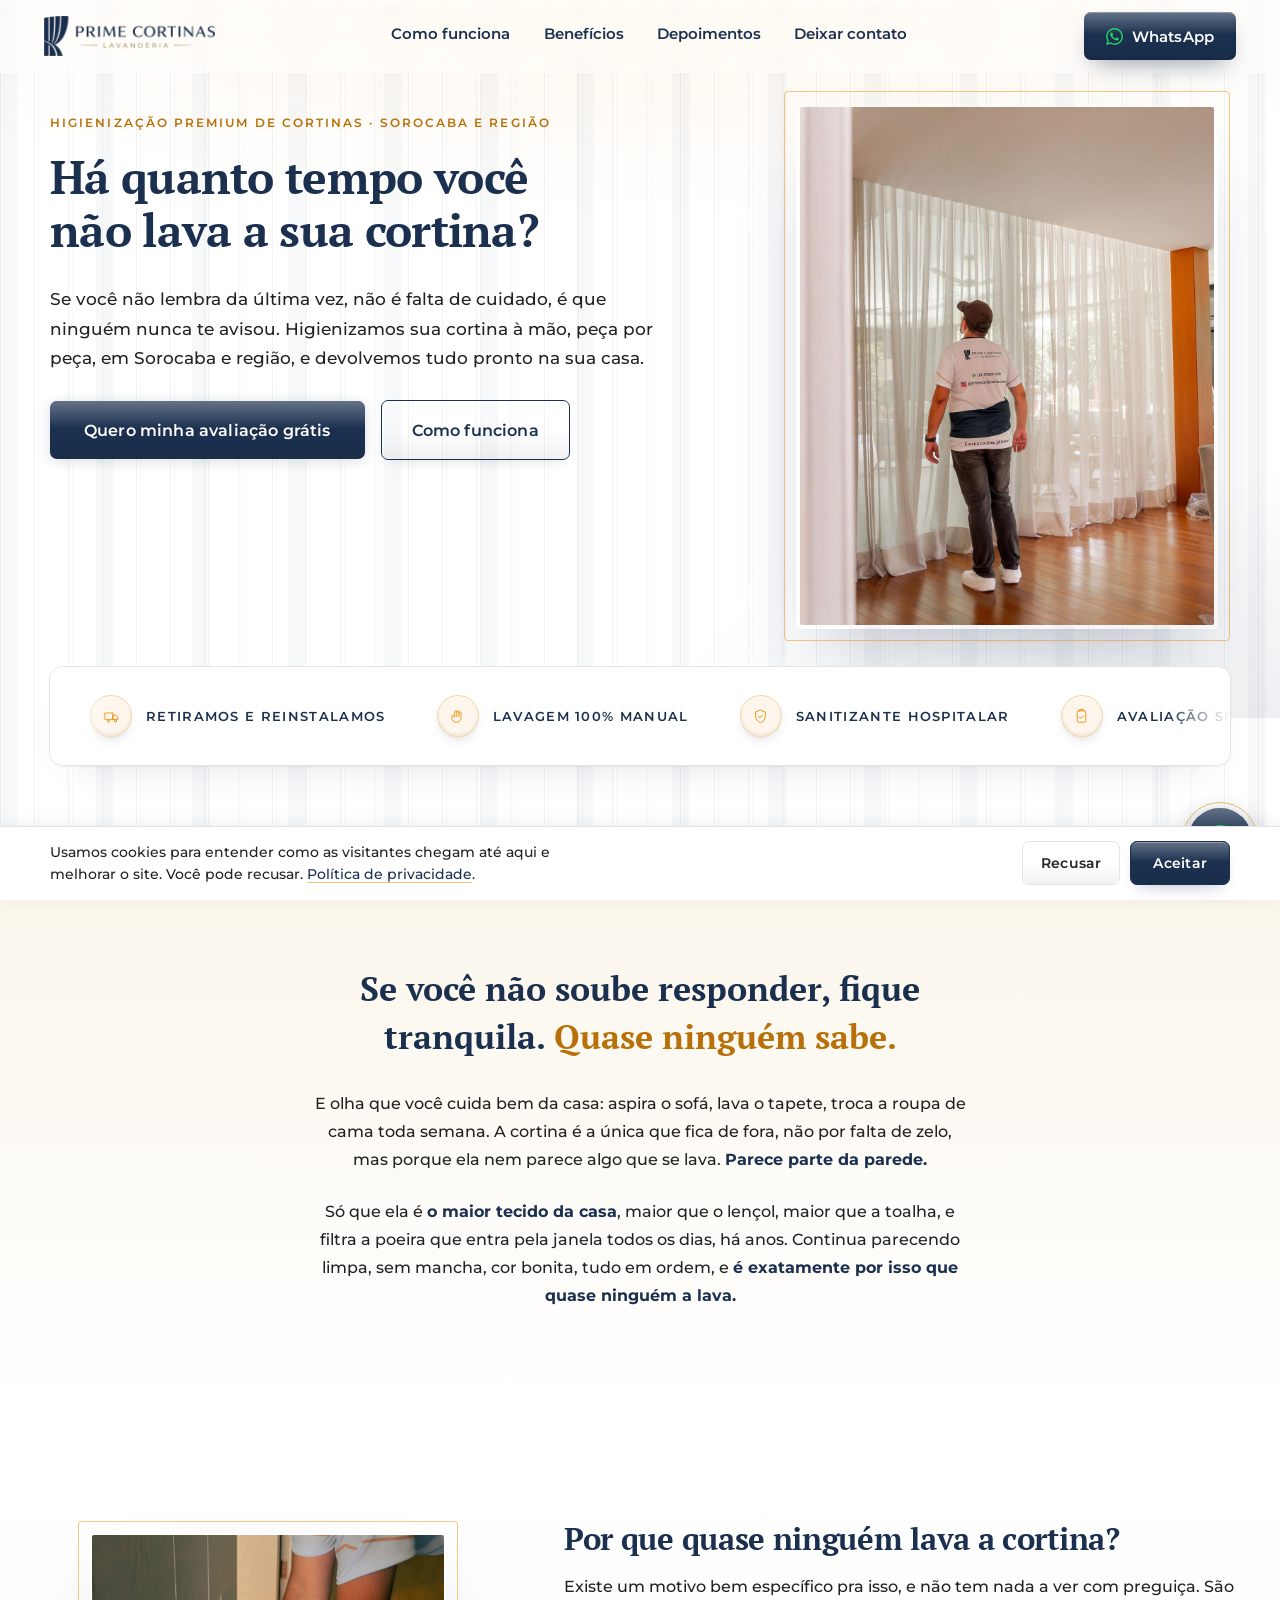
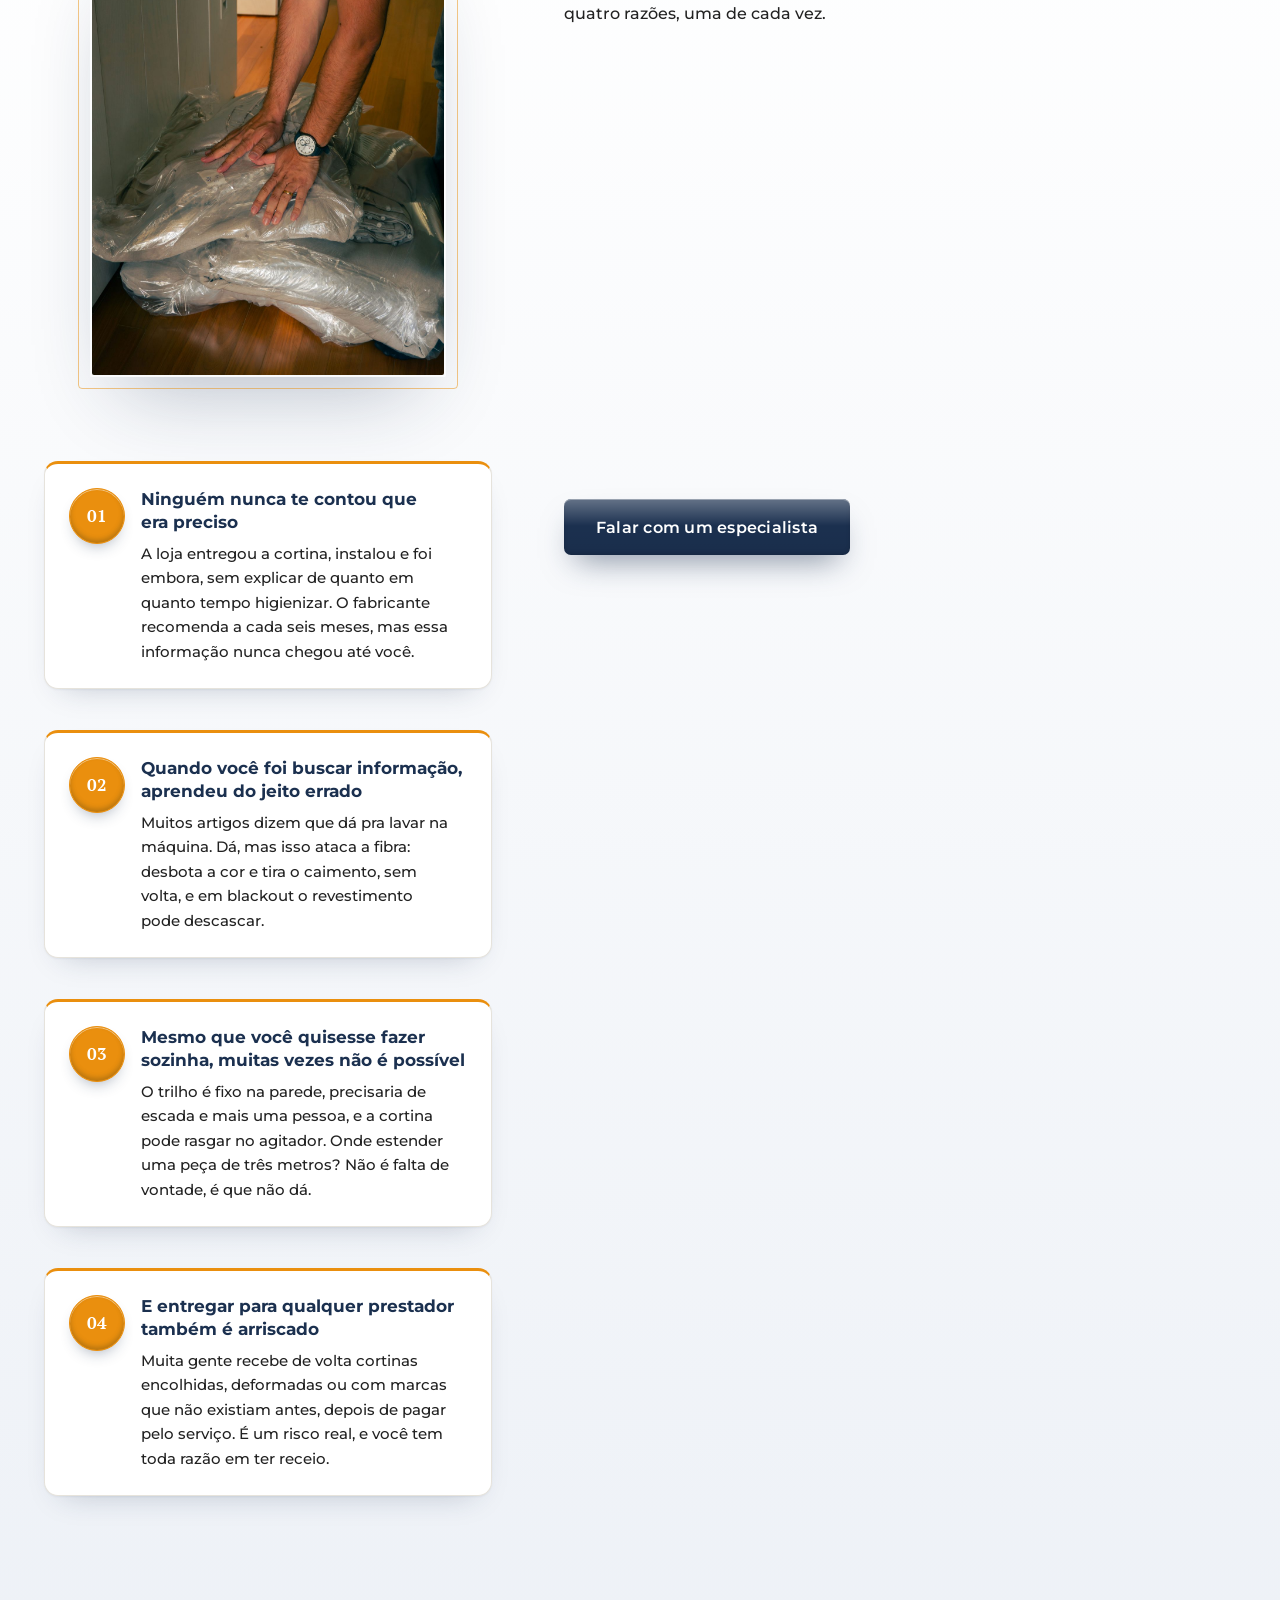
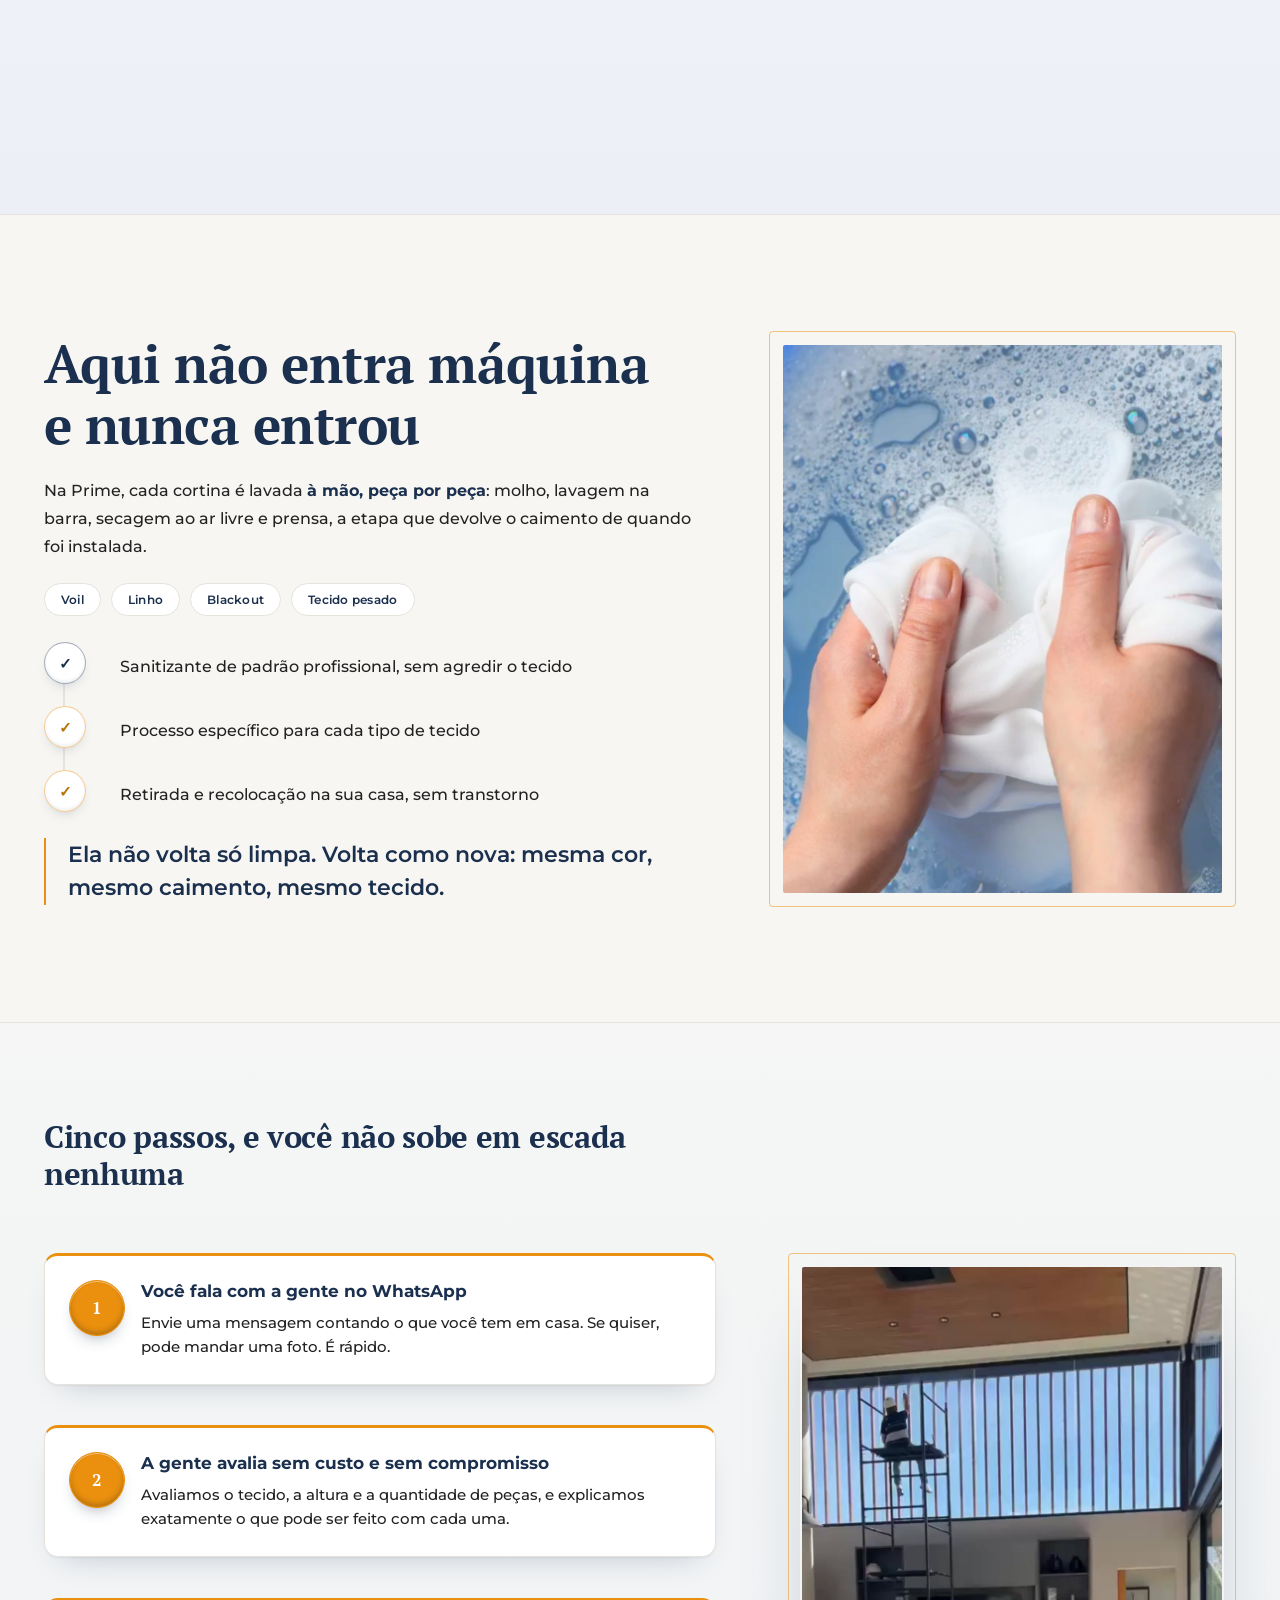
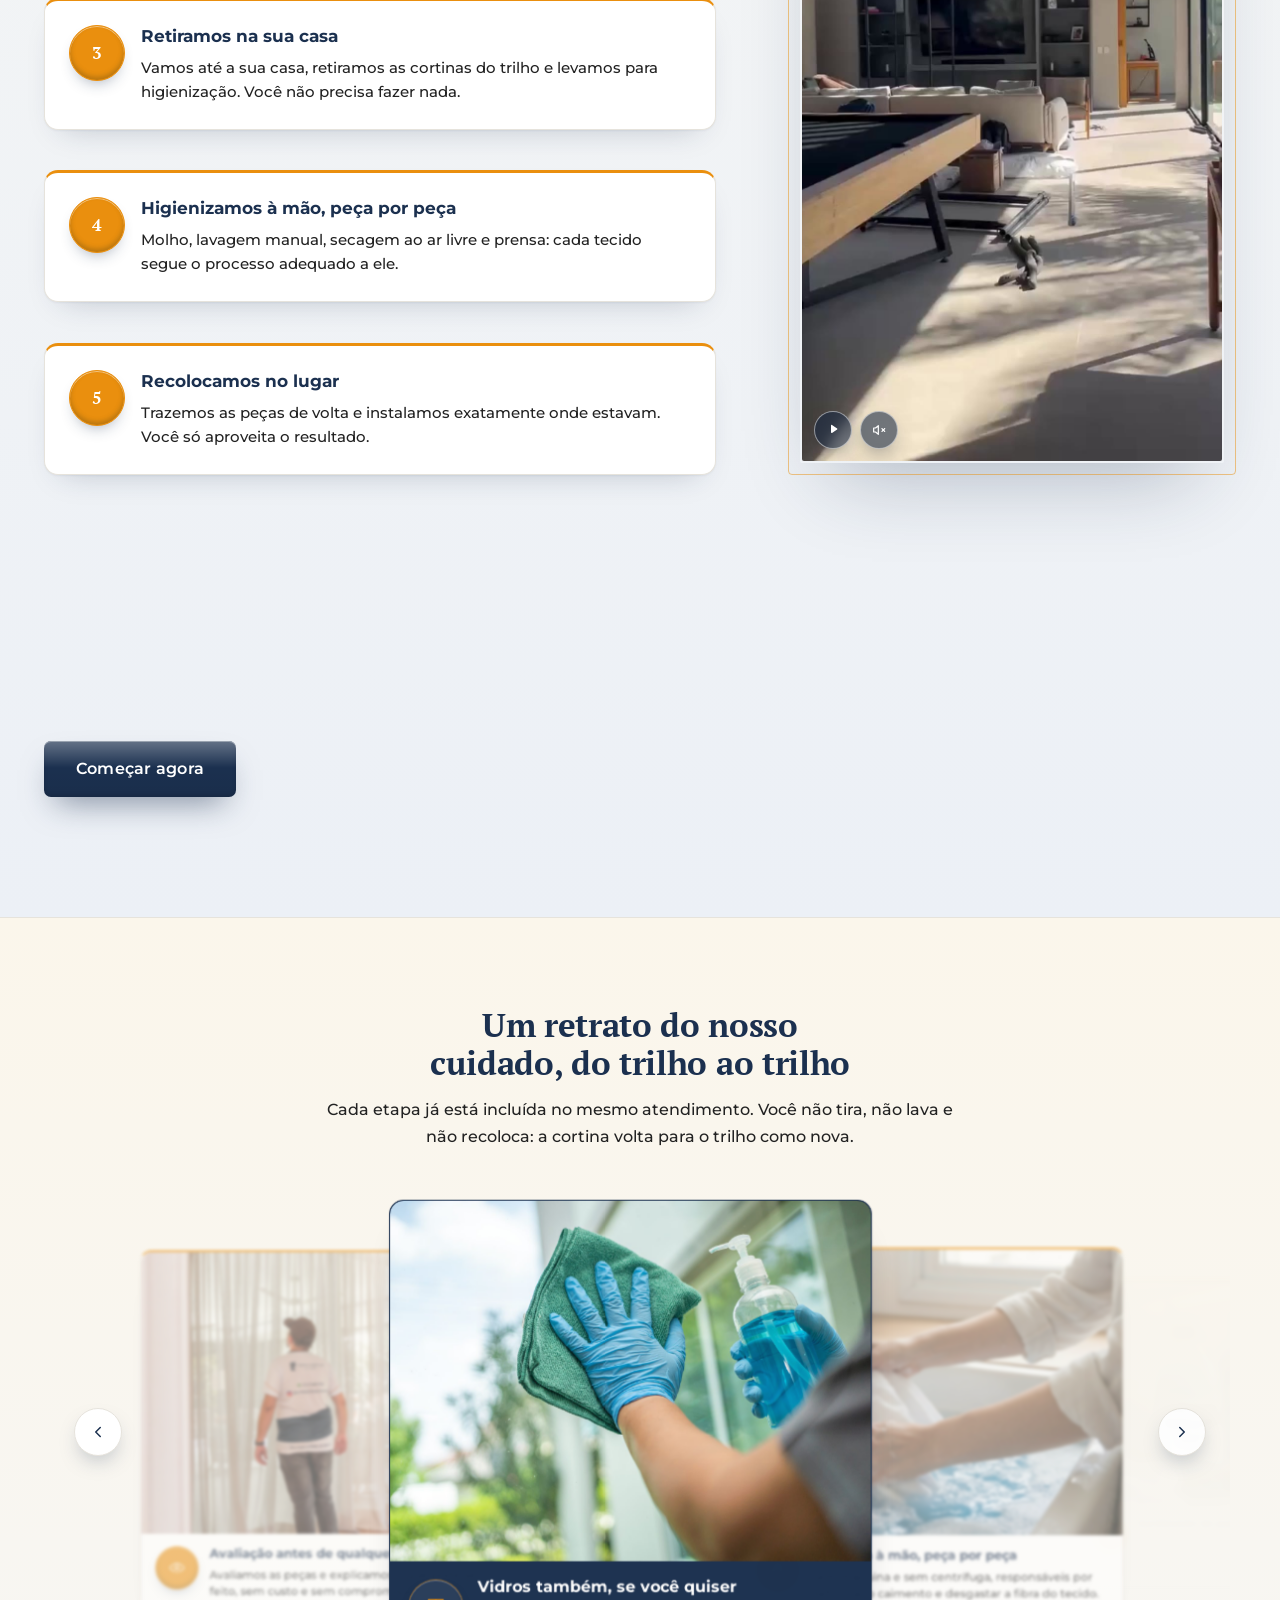
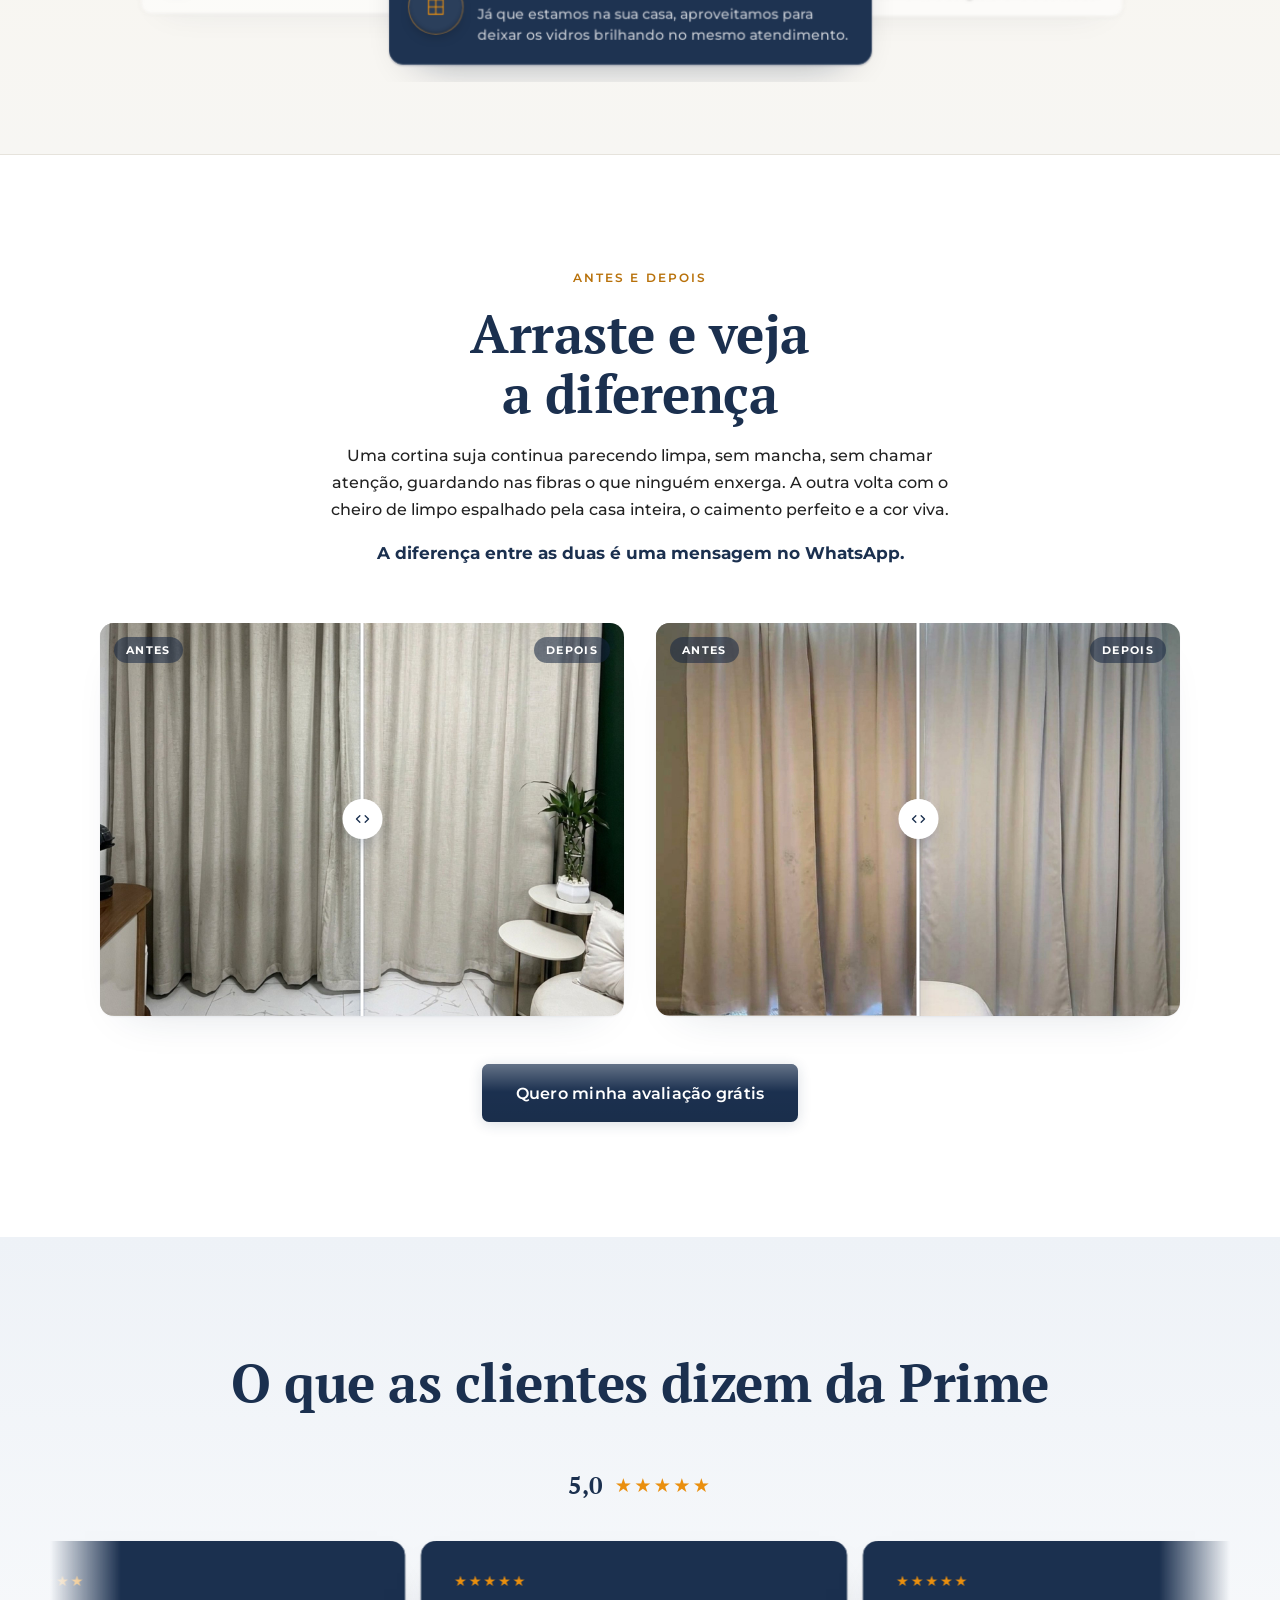
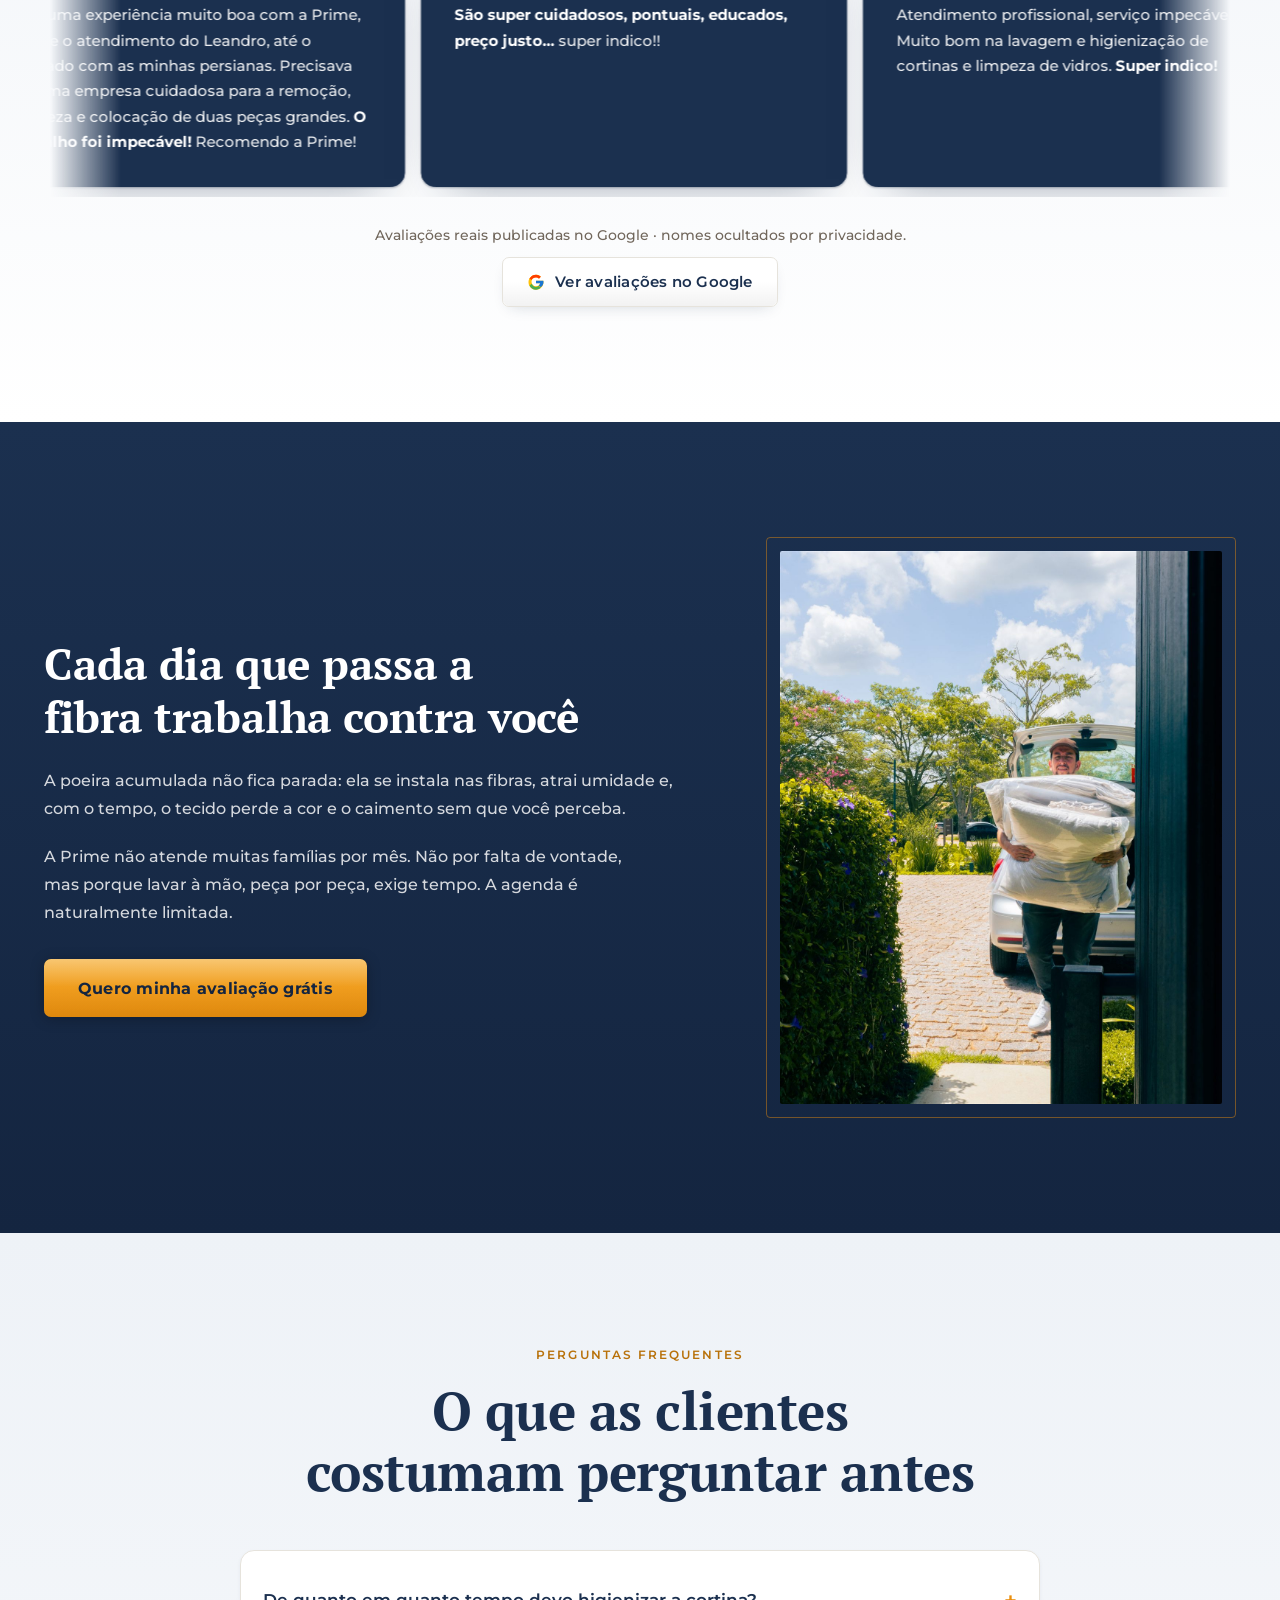
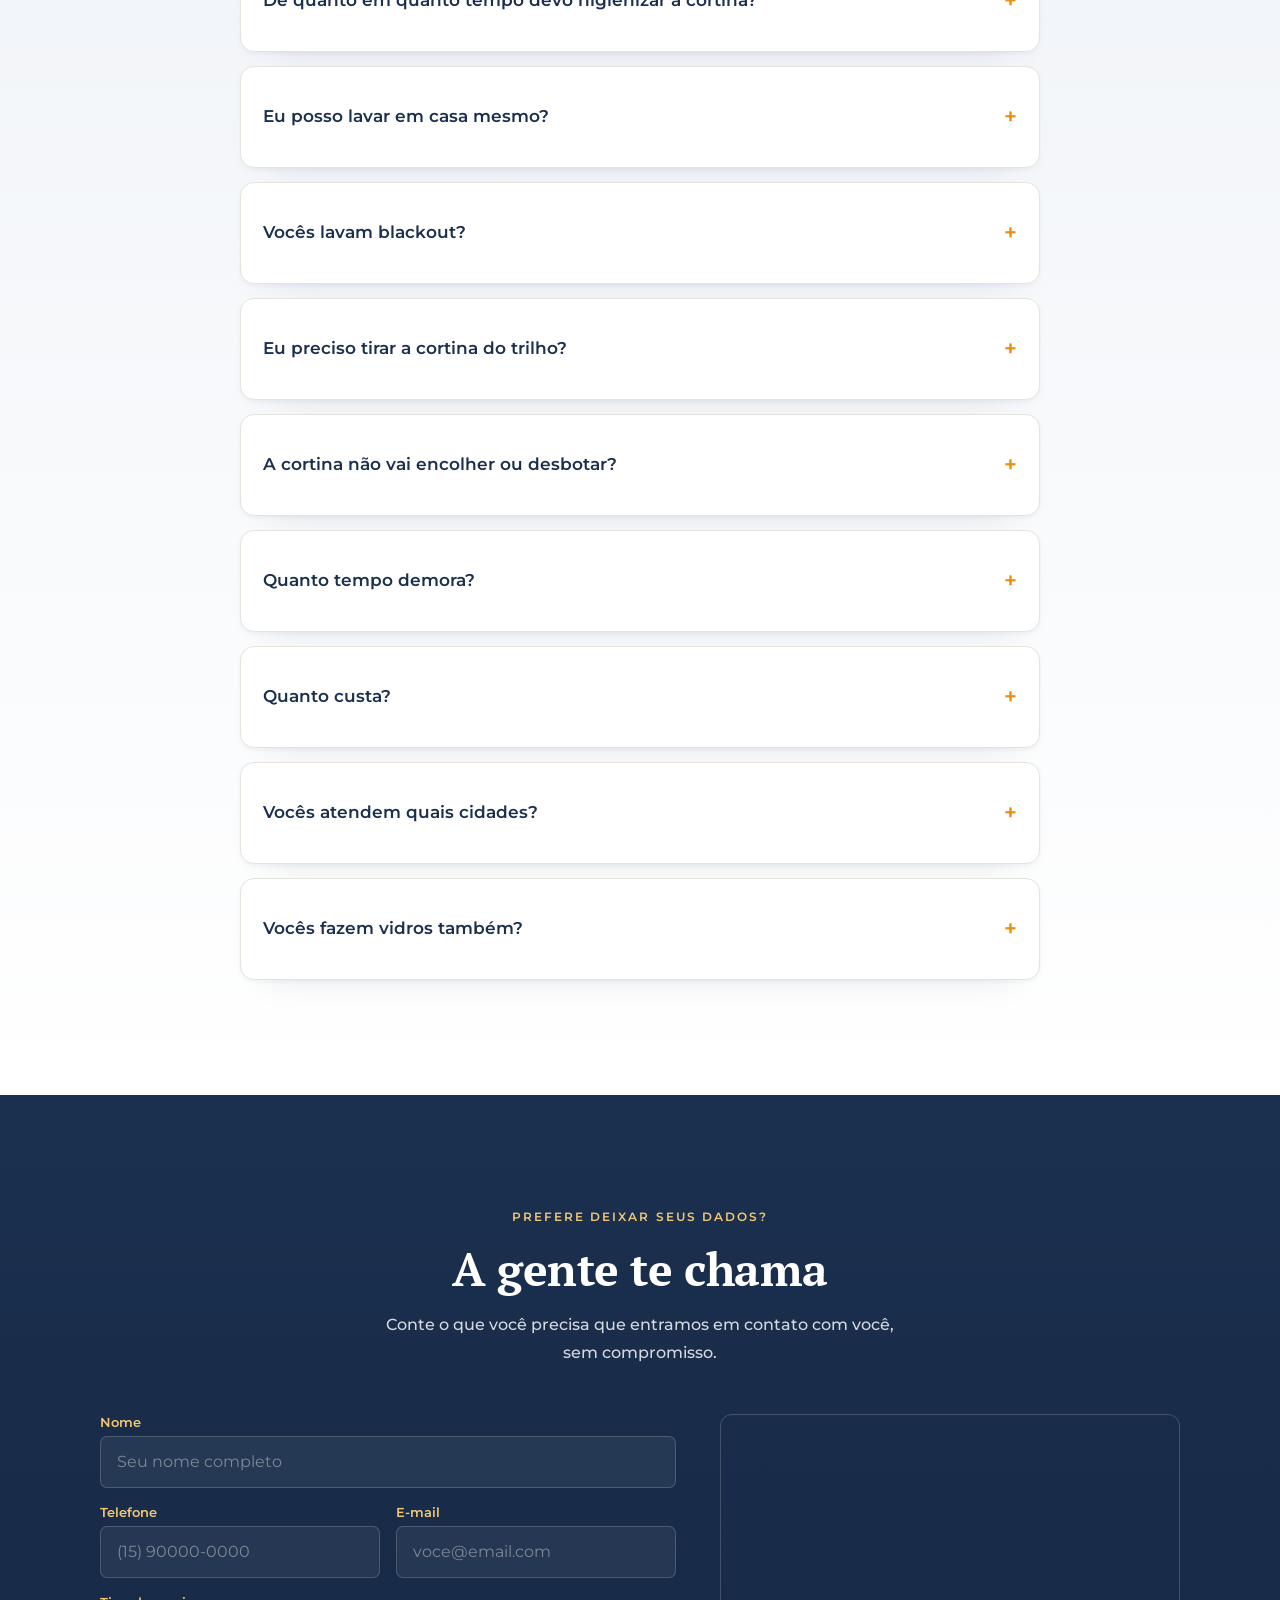
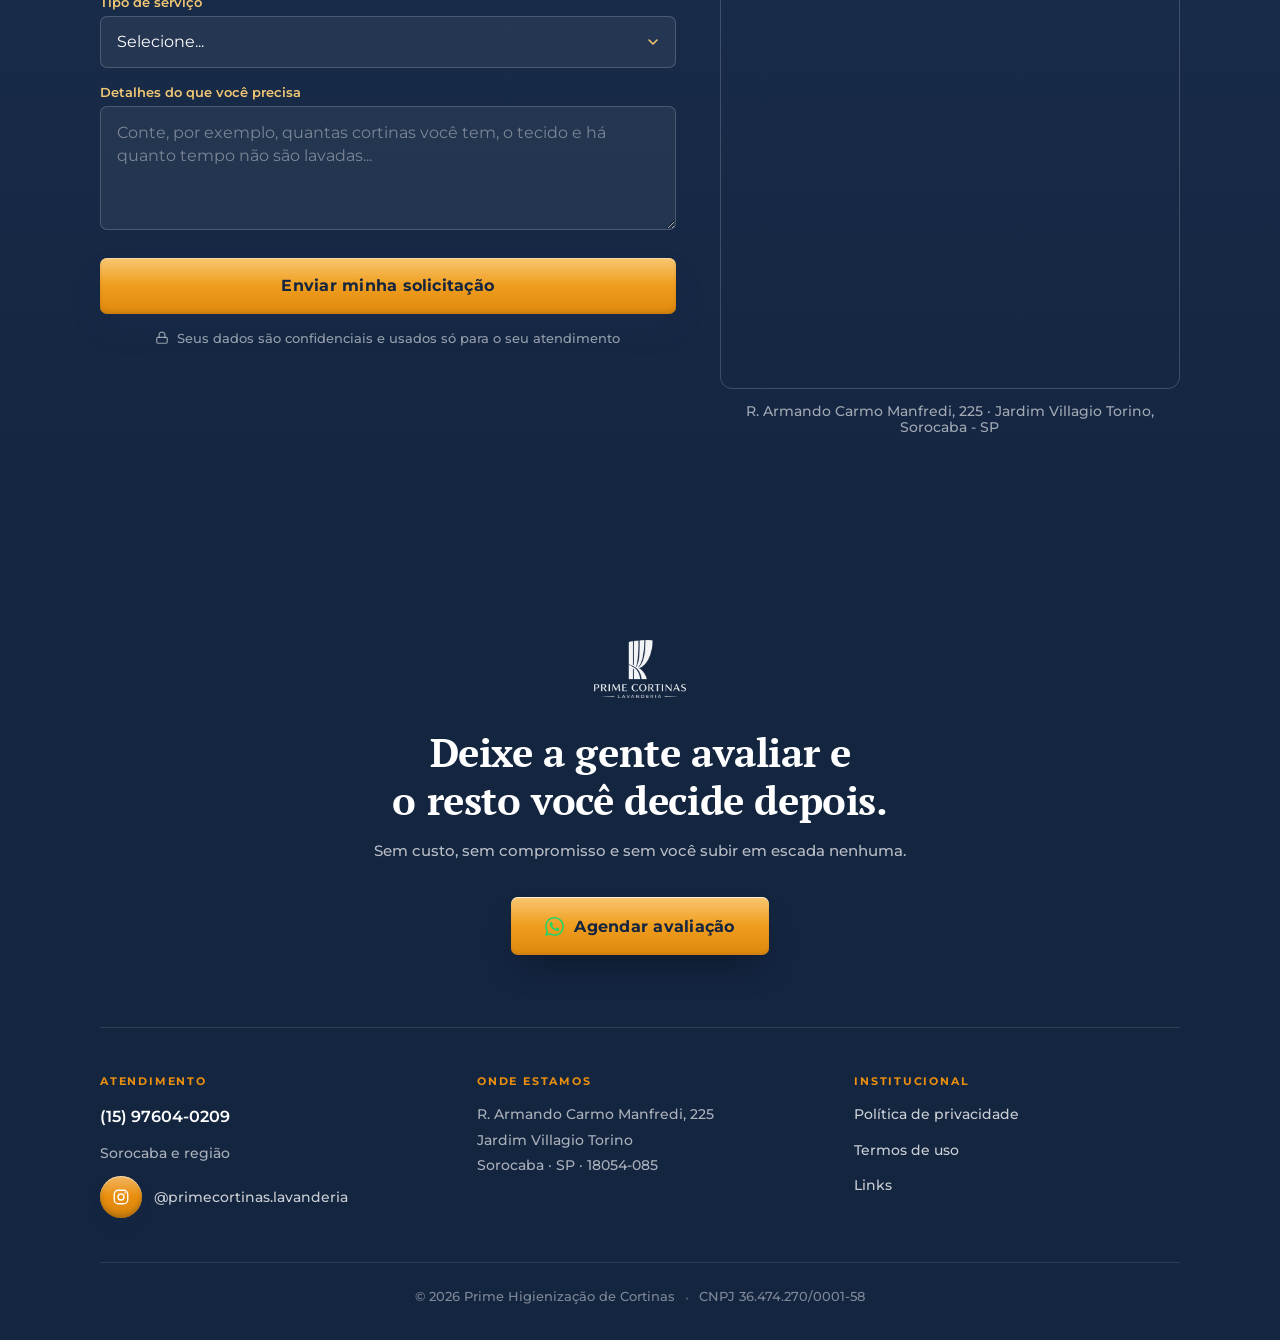
==== commit 6b7d8708: "Video novo em altura cheia, webhook do n8n e canonical VIDEO O arquivo enviado veio em 1080x1920 (9:" ====
--- a/index.html
+++ b/index.html
@@ -12,6 +12,10 @@
 <meta property="og:type" content="website">
 <meta property="og:title" content="Prime Higienização de Cortinas · Sorocaba e região">
 <meta property="og:description" content="Lavagem 100% à mão, peça por peça. Retiramos, higienizamos e recolocamos na sua casa. Avaliação sem custo e sem compromisso.">
+<!-- Endereço oficial da página. Enquanto ela responde em dois domínios
+     (o de prévia e o definitivo), isto diz ao Google qual é o válido, em
+     vez de ele tratar os dois como cópias e dividir a força entre eles. -->
+<link rel="canonical" href="https://minhacortinalimpa.com.br/">
 <meta property="og:url" content="https://minhacortinalimpa.com.br/">
 <meta property="og:locale" content="pt_BR">
 <link rel="preconnect" href="https://fonts.googleapis.com">
@@ -167,8 +171,7 @@
         </div>
       </div>
     </div>
-    <div class="pc-stack-main">
-      <div data-reveal class="mobile-center pc-stack-head">
+    <div data-reveal class="mobile-center pc-stack-head">
         <h2 class="sec-title" style="font-family:'PT Serif',Georgia,serif;font-weight:600;font-size:clamp(1.7rem,2.4vw,2.15rem);line-height:1.2;letter-spacing:-.01em;color:#1B304F;margin:0 0 16px;text-wrap:wrap">Por que quase ninguém lava a cortina?</h2>
         <p style="font-size:.98rem;line-height:1.7;color:#222222;margin:0;text-wrap:pretty">Existe um motivo bem específico pra isso, e não tem nada a ver com preguiça. São quatro razões, uma de cada vez.</p>
       </div>
@@ -255,8 +258,8 @@
     <div class="pc-stack-aside">
       <div data-reveal class="pc-frame" style="position:relative;padding:14px">
         <div style="position:absolute;inset:0;border:1px solid #EA8F0E;opacity:.5;pointer-events:none;border-radius:4px"></div>
-        <div style="position:relative;aspect-ratio:4/5;background:#F7F6F3;border-radius:2px;overflow:hidden">
-          <video id="steps-video" src="assets/equipe-instalando-cortina.mp4" poster="assets/equipe-instalando-cortina-poster.jpg" width="960" height="1200" muted loop playsinline preload="metadata" aria-label="Equipe da Prime retirando as cortinas de uma sala de pé-direito alto, trabalhando sobre andaime" style="width:100%;height:100%;object-fit:cover;display:block"></video>
+        <div class="pc-video-box">
+          <video id="steps-video" src="assets/equipe-instalando-cortina.mp4" poster="assets/equipe-instalando-cortina-poster.jpg" width="900" height="1600" muted loop playsinline preload="metadata" aria-label="Equipe da Prime retirando as cortinas de uma sala de pé-direito alto, trabalhando sobre andaime" style="width:100%;height:100%;object-fit:cover;display:block"></video>
           <div class="pc-video-ctl">
             <button type="button" class="pc-video-btn" data-video-play data-state="paused" aria-label="Tocar o vídeo">
               <span data-icon="pause"><svg width="15" height="15" viewBox="0 0 24 24" fill="currentColor" aria-hidden="true"><rect x="6.5" y="5" width="3.6" height="14" rx="1"/><rect x="13.9" y="5" width="3.6" height="14" rx="1"/></svg></span>
@@ -270,11 +273,11 @@
         </div>
       </div>
     </div>
+    <div data-reveal class="mobile-center pc-stack-head">
+        <h2 class="sec-title" style="font-family:'PT Serif',Georgia,serif;font-weight:600;font-size:clamp(1.7rem,2.4vw,2.15rem);line-height:1.2;letter-spacing:-.01em;color:#1B304F;margin:0;text-wrap:wrap">Cinco passos, e você não sobe em escada nenhuma</h2>
+      </div>
+
     <div class="pc-stack-main">
-      <div data-reveal class="mobile-center pc-stack-head">
-        <h2 class="sec-title" style="font-family:'PT Serif',Georgia,serif;font-weight:600;font-size:clamp(1.7rem,2.4vw,2.15rem);line-height:1.2;letter-spacing:-.01em;color:#1B304F;margin:0;text-wrap:wrap">Cinco passos, e você não sobe em escada nenhuma</h2>
-      </div>
-
       <div class="pc-stack" id="steps-stack">
         <article class="pc-stack-item" style="--i:0">
           <div class="pc-card pc-card-accent pc-stack-card">
@@ -322,10 +325,10 @@
           </div>
         </article>
       </div>
-
-      <div data-reveal class="mobile-center pc-stack-cta">
+    </div>
+
+    <div data-reveal class="mobile-center pc-stack-cta">
         <a href="https://wa.me/5515976040209?text=Oi!%20Vim%20pelo%20site%20e%20quero%20começar%20pelo%20passo%201." data-wa data-cta="como-funciona" target="_blank" rel="noopener" class="btn-primary" style="display:inline-flex;align-items:center;justify-content:center;min-height:56px;padding:0 32px;background:#1B304F;color:#fff;text-decoration:none;font-size:1rem;font-weight:600;border-radius:7px">Começar agora</a>
-      </div>
     </div>
   </div>
 </section>
--- a/css/site.css
+++ b/css/site.css
@@ -814,10 +814,51 @@
    grid-column, não mexendo na ordem do HTML — assim, quando o grid
    colapsa numa coluna só (abaixo de 860px), o vídeo continua entrando
    primeiro, em cima dos cards, como sempre foi no celular. */
+/* O quadro do vídeo: 4:5 no celular (o mesmo recorte de sempre) e, no
+   desktop, altura livre para acompanhar a coluna dos cards. */
+.pc-video-box { position: relative; aspect-ratio: 4/5; background: #F7F6F3; border-radius: 2px; overflow: hidden; }
+
+/* Espelho da seção "Cinco passos" no desktop: os cards ocupam a coluna da
+   esquerda, onde a leitura começa, e o vídeo a da direita, do topo do
+   primeiro card até a base do último.
+   São três itens em duas linhas: o título sozinho em cima (linha 1) e, na
+   linha 2, os cards à esquerda e o vídeo à direita. É o título estar fora
+   da linha do vídeo que faz as duas bordas baterem com as dos cards. */
 @media (min-width: 860px) {
-  .pc-stack-grid-flip { grid-template-columns: minmax(360px,1.5fr) minmax(260px,1fr); }
-  .pc-stack-grid-flip > .pc-stack-main { grid-column: 1; grid-row: 1; }
-  .pc-stack-grid-flip > .pc-stack-aside { grid-column: 2; grid-row: 1; }
+  .pc-stack-grid-flip {
+    grid-template-columns: minmax(360px,1.5fr) minmax(260px,1fr);
+    grid-template-rows: auto 1fr;
+    row-gap: clamp(20px,3vw,30px);
+    column-gap: clamp(40px,6vw,72px);
+  }
+  .pc-stack-grid-flip > .pc-stack-head { grid-column: 1; grid-row: 1; }
+  .pc-stack-grid-flip > .pc-stack-main { grid-column: 1; grid-row: 2; }
+  /* O botão desce para a própria linha: se ficasse na linha 2, junto
+     com os cards, ele entraria na conta da altura e o vídeo passaria
+     do último card. */
+  .pc-stack-grid-flip > .pc-stack-cta { grid-column: 1; grid-row: 3; }
+  .pc-stack-grid-flip > .pc-stack-aside {
+    grid-column: 2;
+    grid-row: 2;
+    width: 100%;        /* solta o teto de 380px: o vídeo ocupa a coluna */
+    align-self: stretch; /* e a altura inteira da linha dos cards */
+    /* min-height:0 desarma a altura mínima automática do item de grid.
+       Sem ela, em algumas larguras o vídeo empurrava a própria linha
+       para mais alto que os cards e a base passava do último. */
+    min-height: 0;
+    /* Deixa de ser sticky: o sticky existia para a foto ficar parada
+       enquanto os cards se juntavam ao lado, e agora o vídeo tem a altura
+       da pilha inteira — não há o que grudar. */
+    /* A .pc-stack termina com um ::after de respiro (a folga que os cards
+       sticky precisam para correr e empilhar). Sem descontar essa mesma
+       medida aqui, o vídeo passaria do último card e desceria junto com o
+       vazio. Os dois usam o clamp idêntico, então as bordas batem. */
+    margin-bottom: clamp(80px,22vh,200px);
+  }
+  /* border-box: a moldura tem 14px de padding, que sem isso somariam por
+     FORA dos 100% e a borda passaria 28px do último card. */
+  .pc-stack-grid-flip .pc-frame { height: 100%; box-sizing: border-box; }
+  .pc-stack-grid-flip .pc-video-box { aspect-ratio: auto; height: 100%; }
 }
 .pc-stack-aside { width: min(100%, 380px); margin: 0 auto; }
 @media (min-width: 860px) {
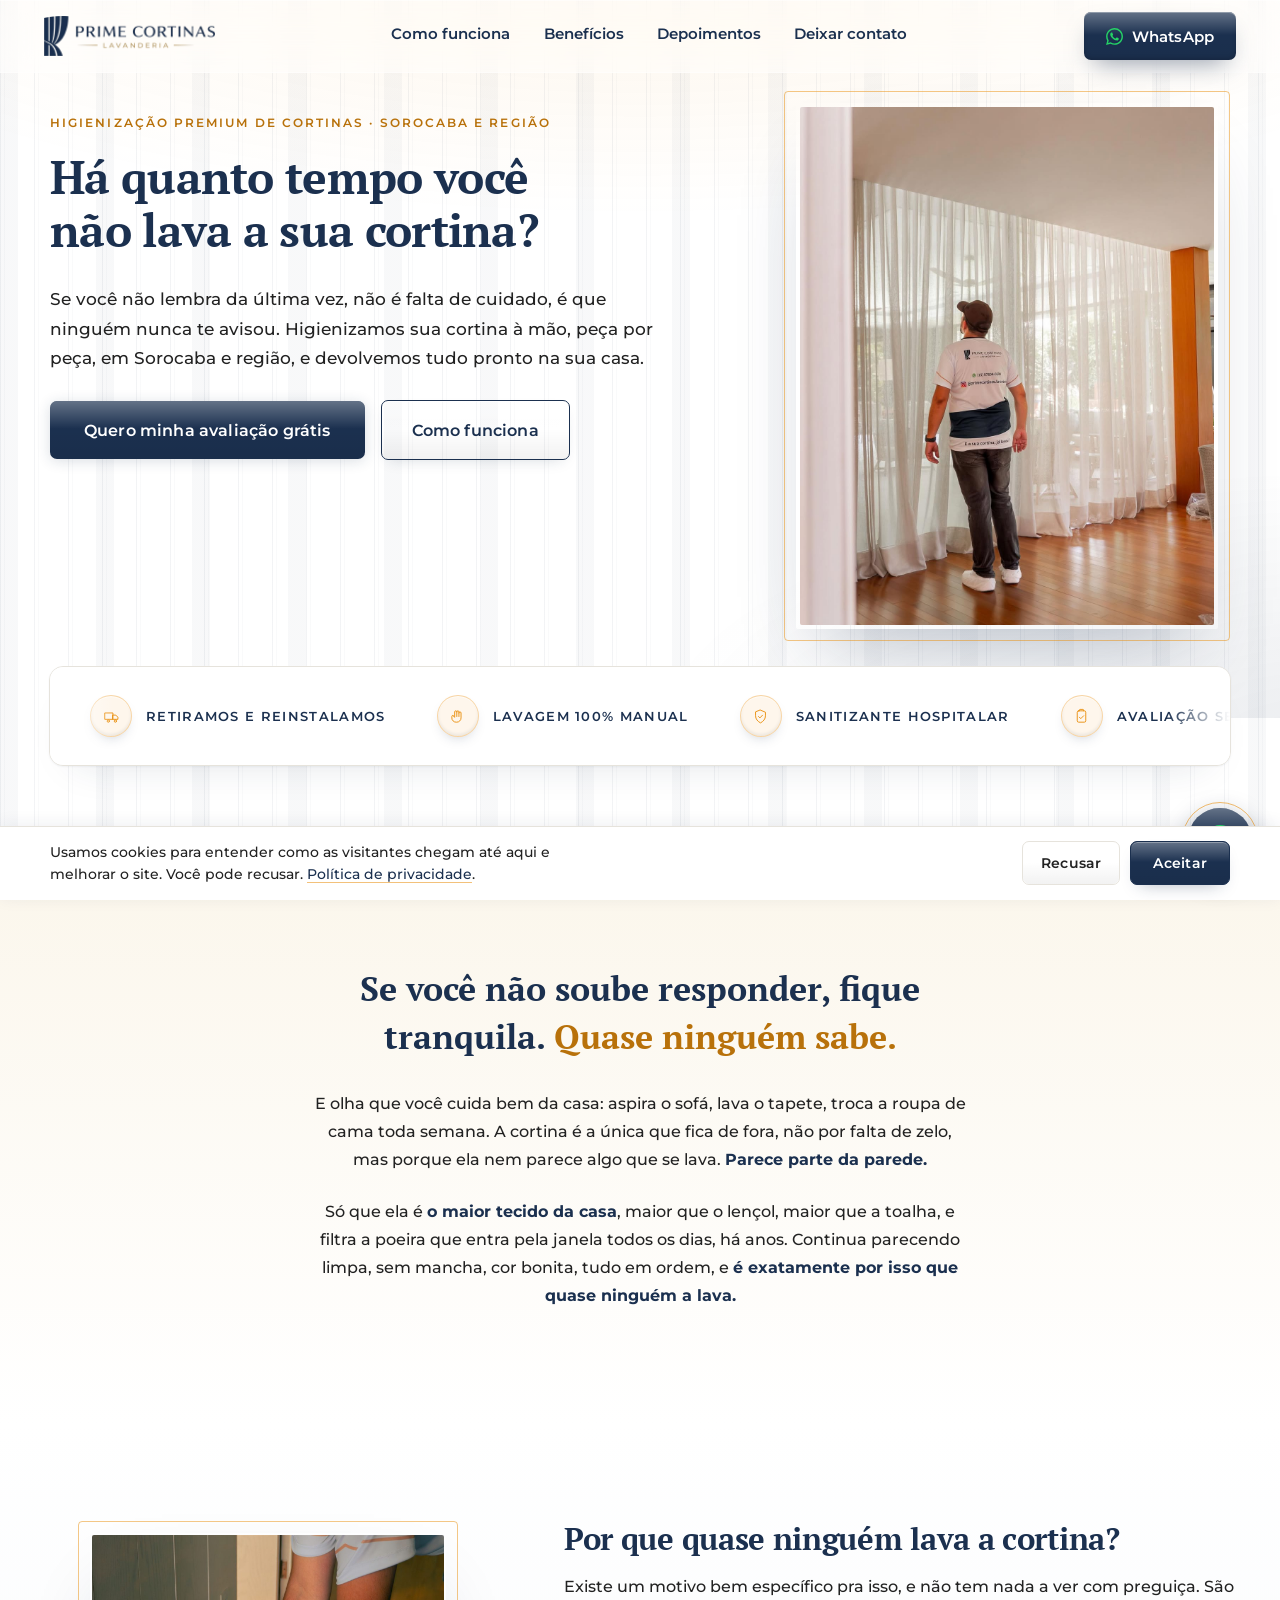
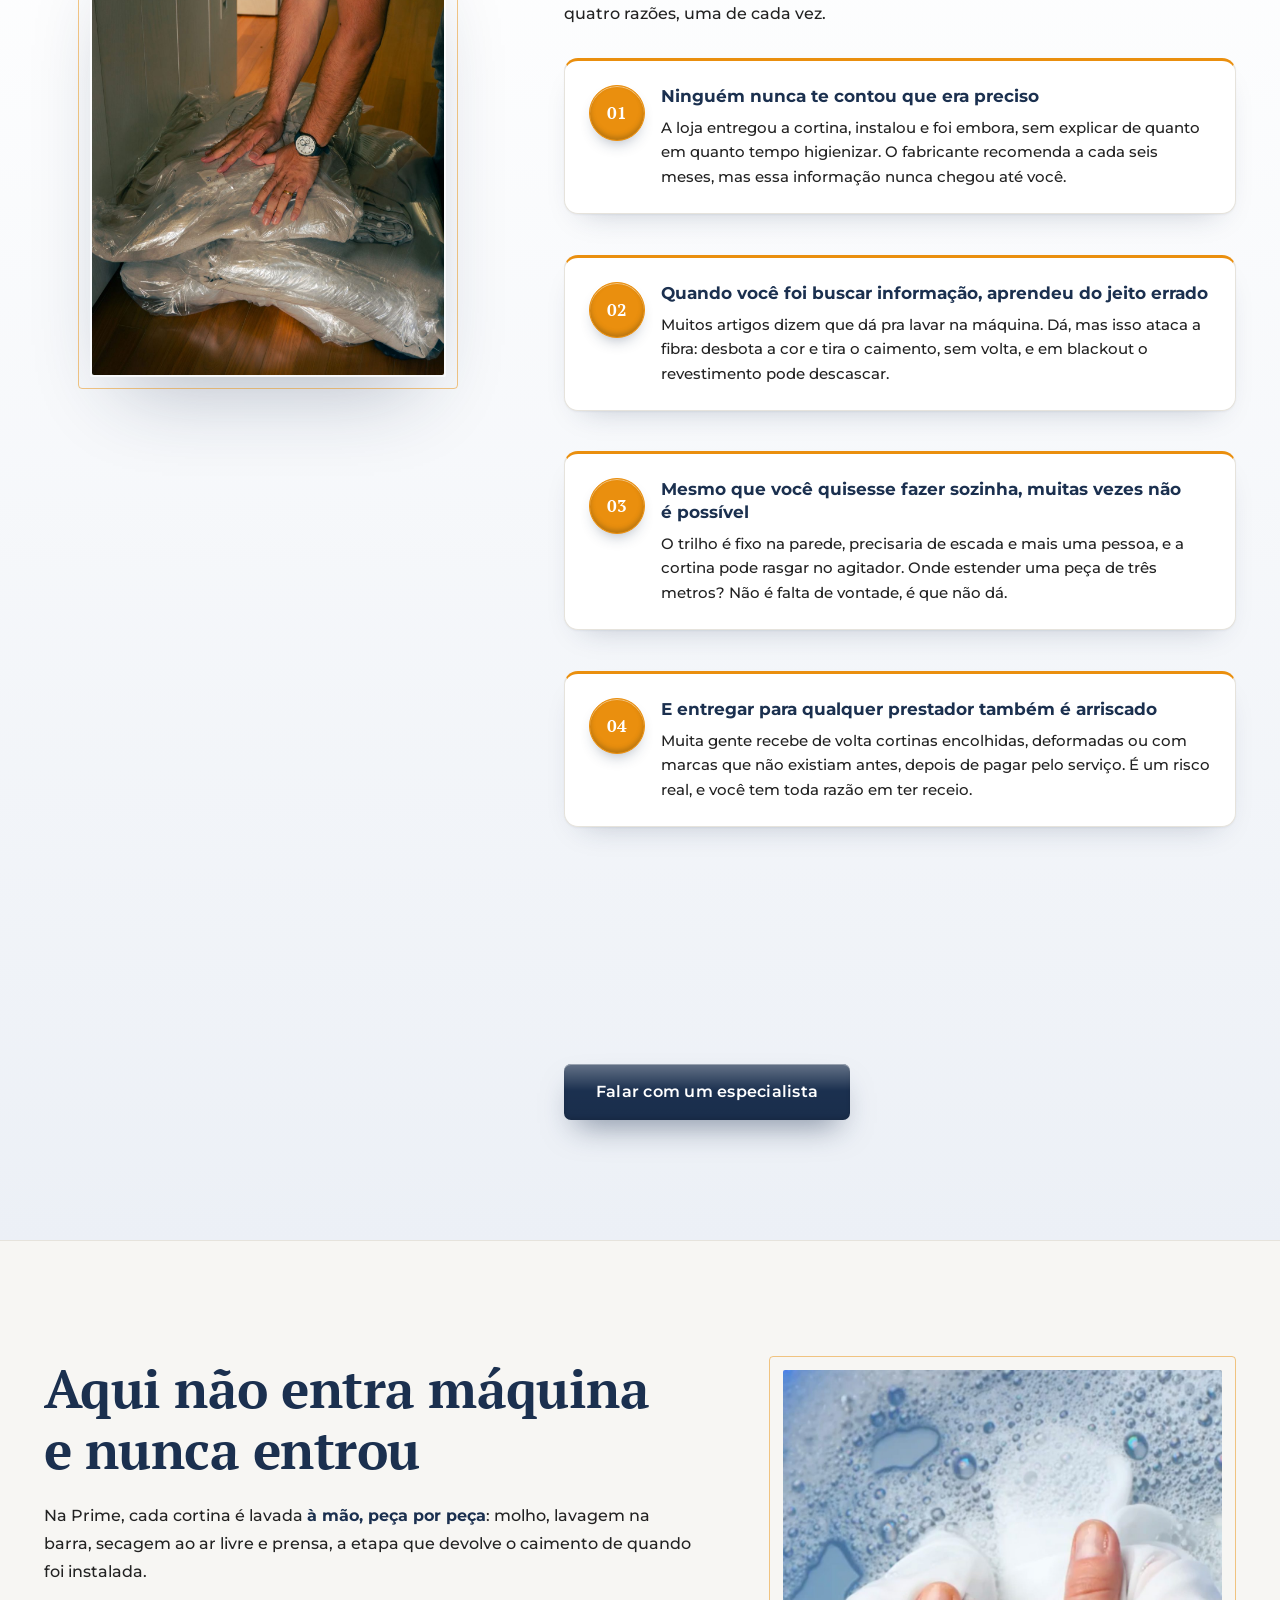
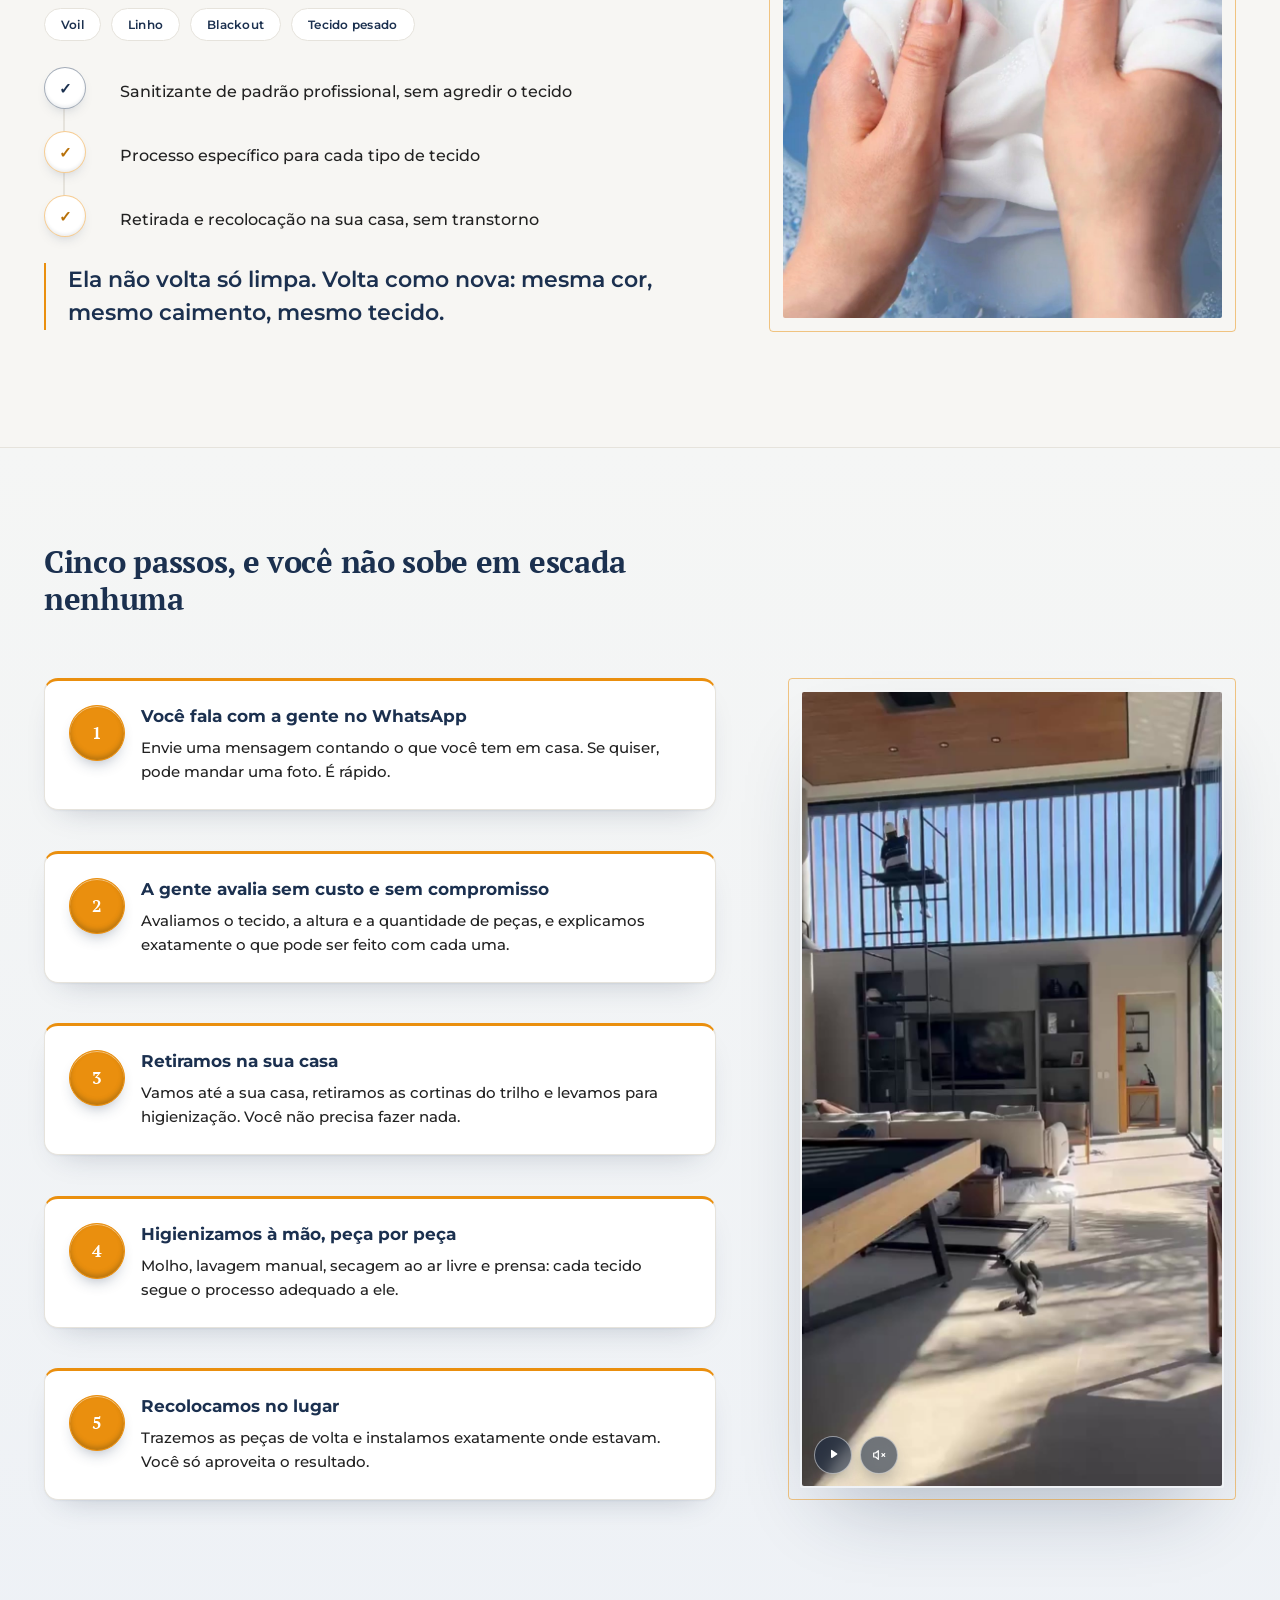
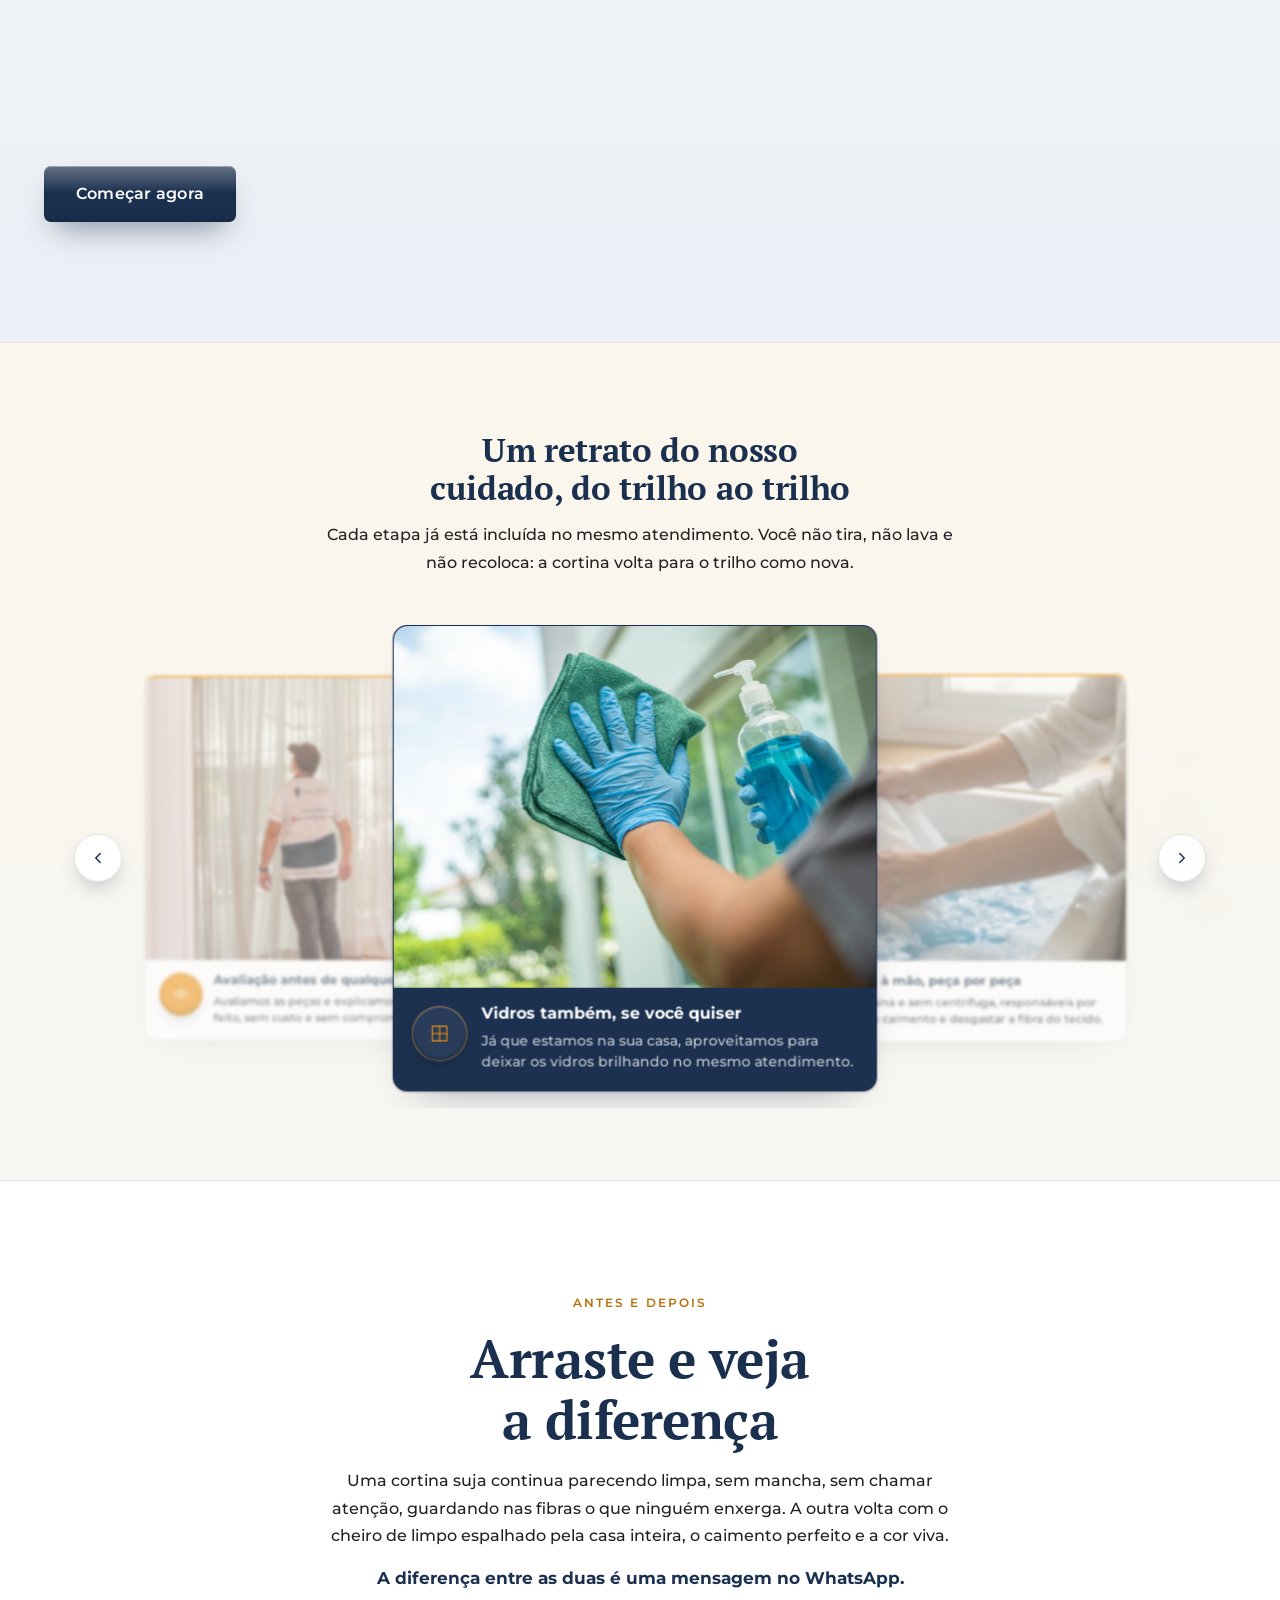
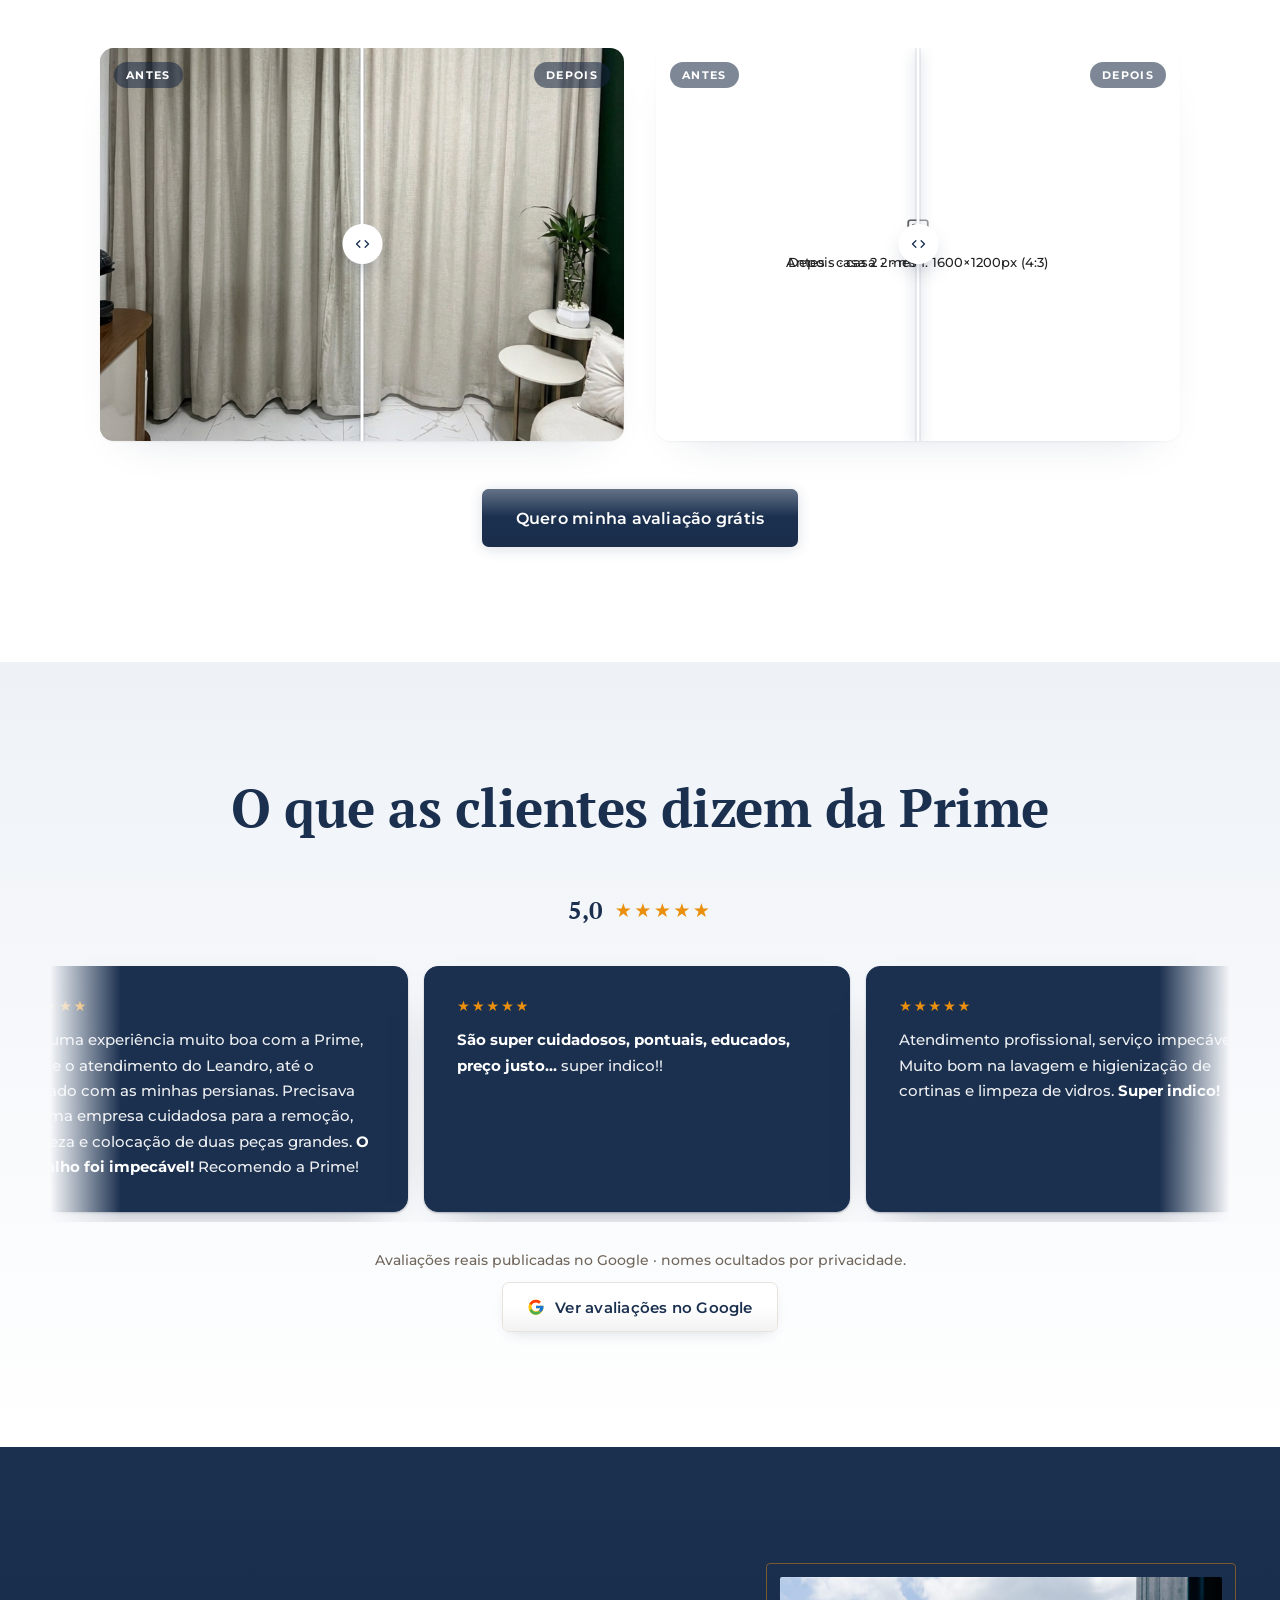
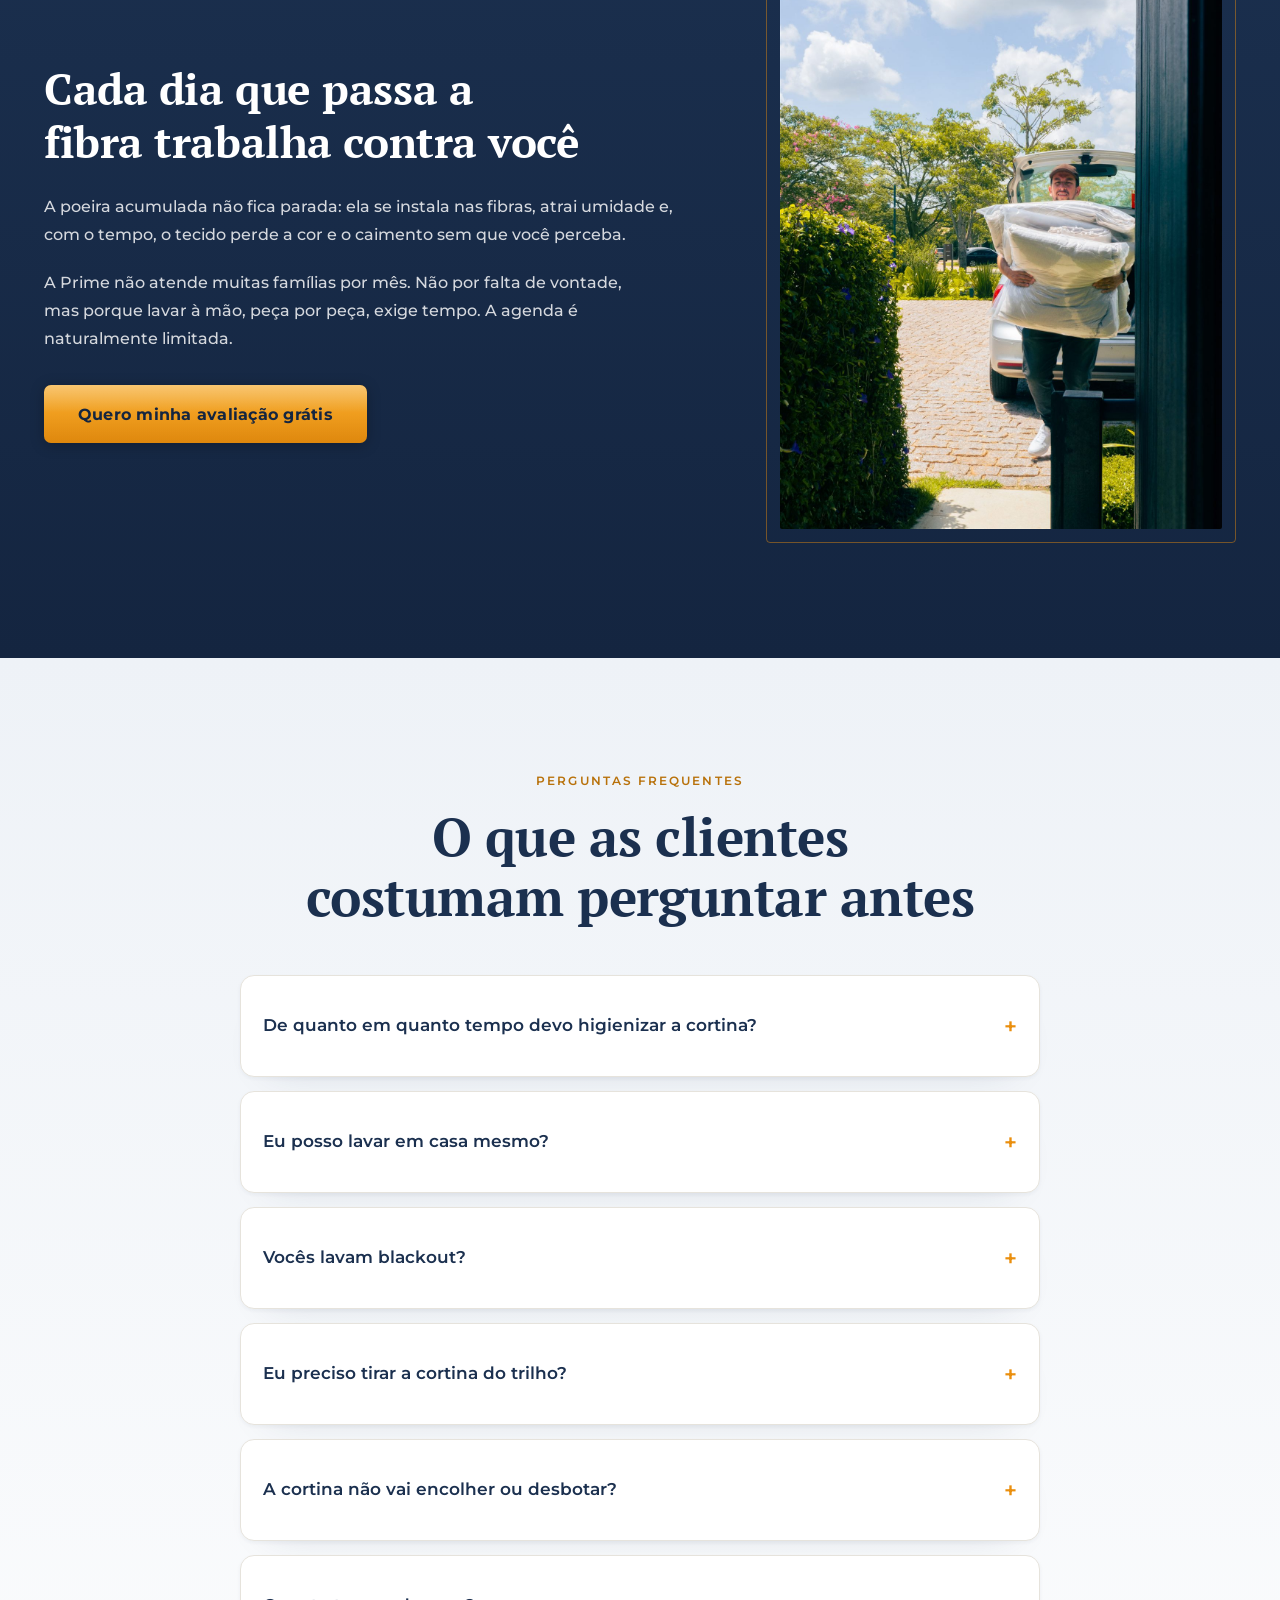
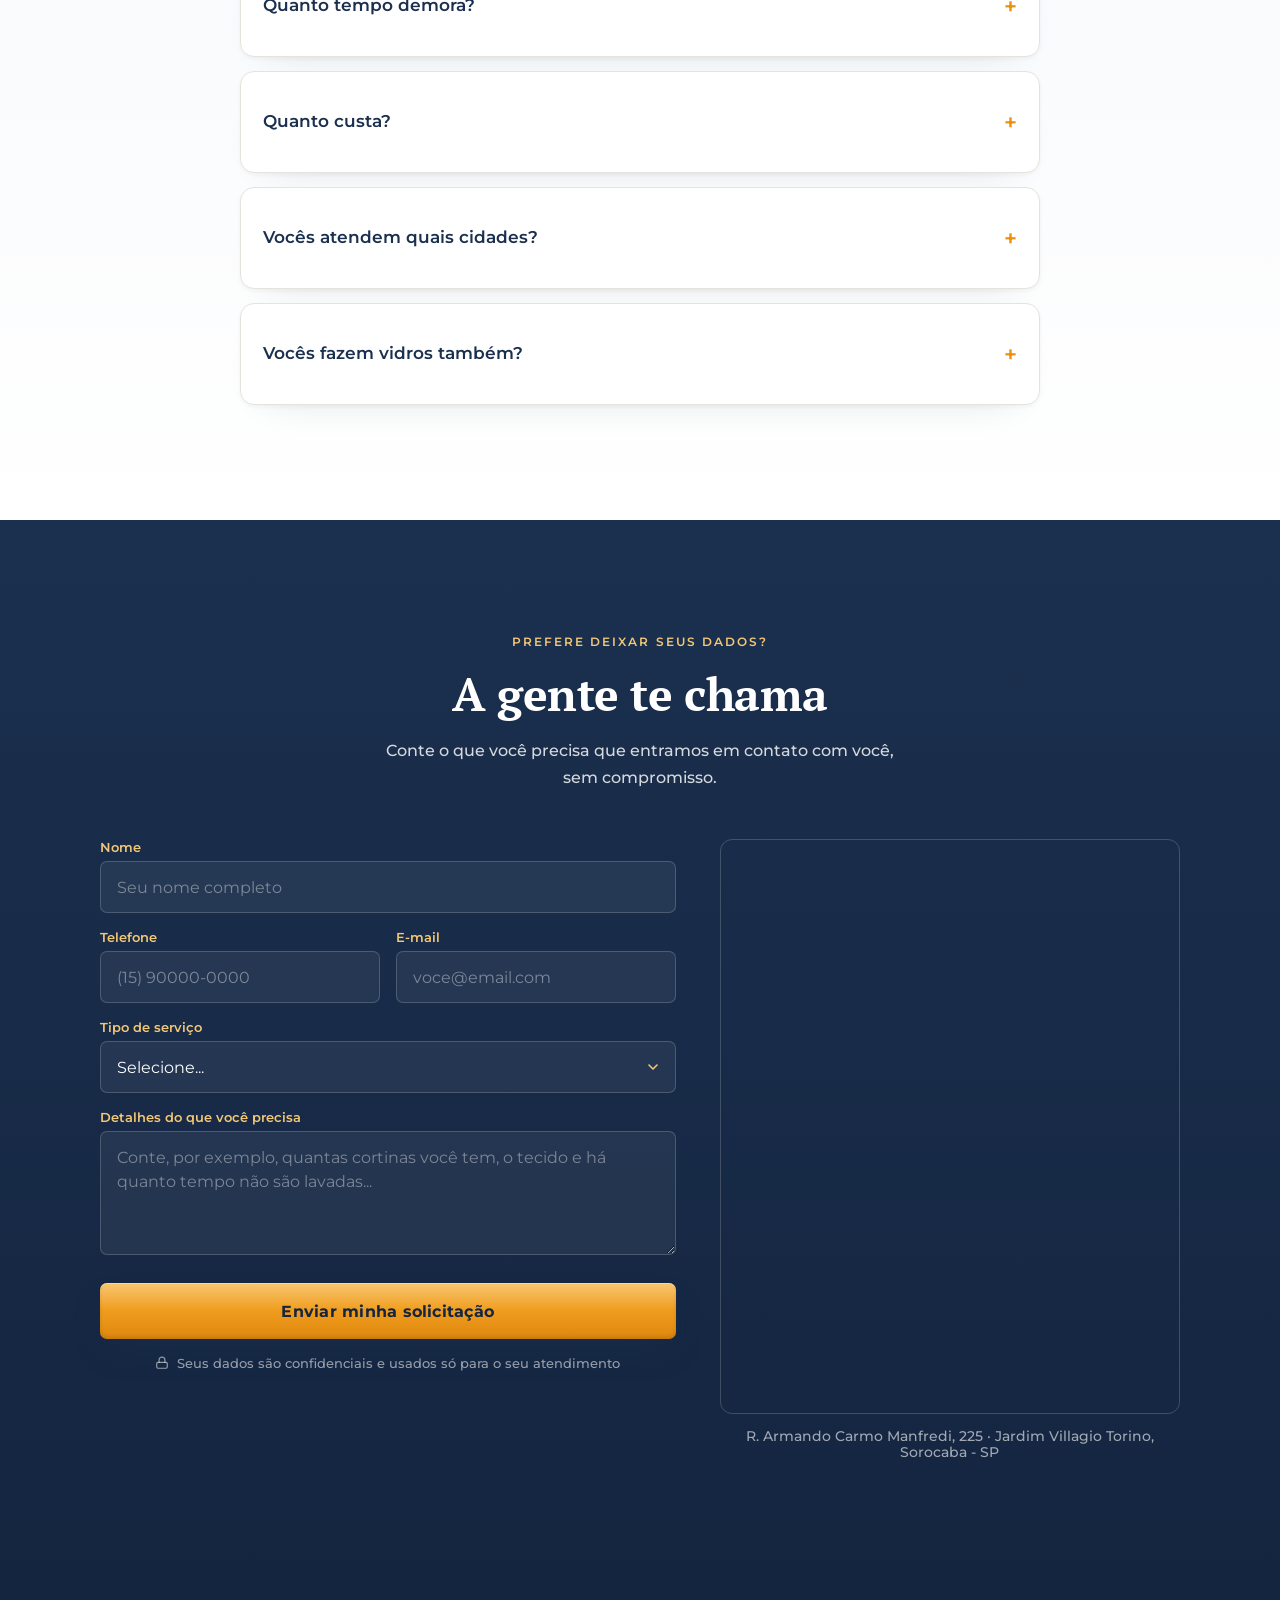
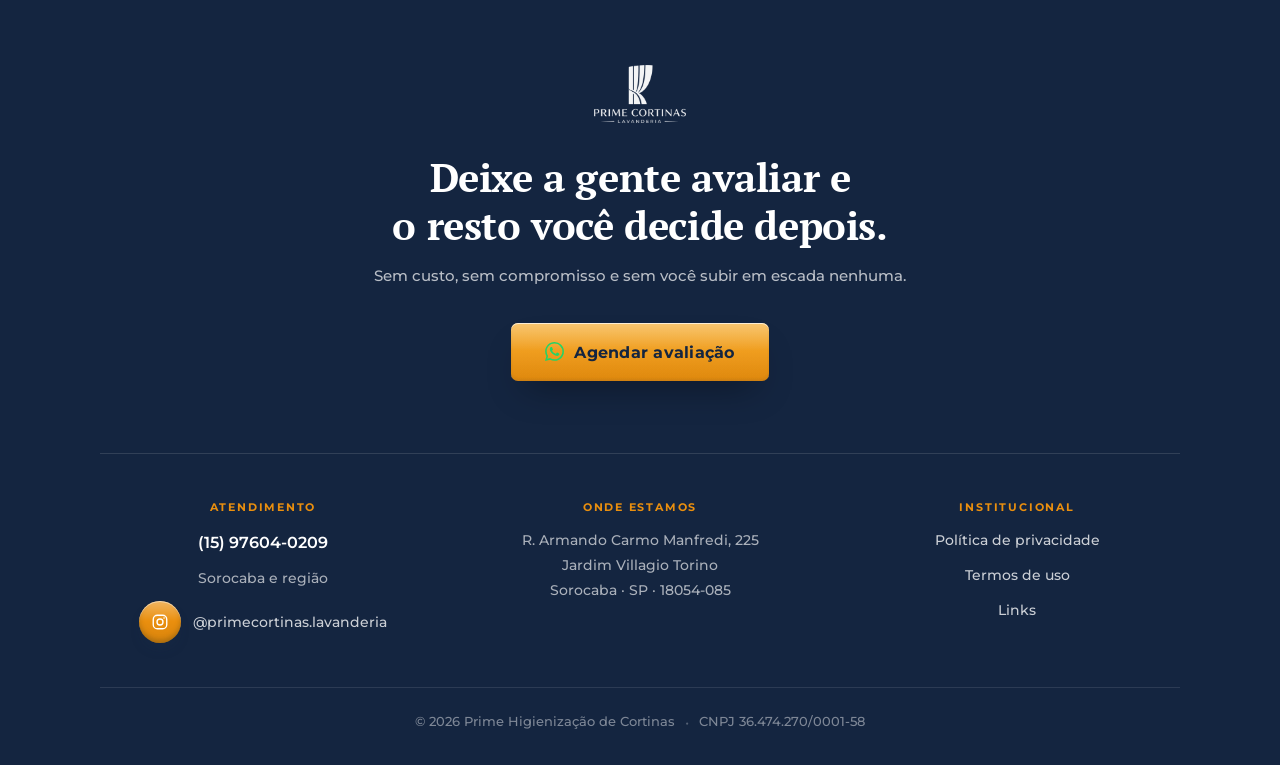
==== commit 19d7e287: "Devolve o agrupador dos cards em "Por que quase ninguém lava a cortina?" A div .pc-stack-main que en" ====
--- a/index.html
+++ b/index.html
@@ -171,7 +171,8 @@
         </div>
       </div>
     </div>
-    <div data-reveal class="mobile-center pc-stack-head">
+    <div class="pc-stack-main">
+      <div data-reveal class="mobile-center pc-stack-head">
         <h2 class="sec-title" style="font-family:'PT Serif',Georgia,serif;font-weight:600;font-size:clamp(1.7rem,2.4vw,2.15rem);line-height:1.2;letter-spacing:-.01em;color:#1B304F;margin:0 0 16px;text-wrap:wrap">Por que quase ninguém lava a cortina?</h2>
         <p style="font-size:.98rem;line-height:1.7;color:#222222;margin:0;text-wrap:pretty">Existe um motivo bem específico pra isso, e não tem nada a ver com preguiça. São quatro razões, uma de cada vez.</p>
       </div>
--- a/css/site.css
+++ b/css/site.css
@@ -1623,12 +1623,15 @@
   justify-items: center;
 }
 @media (min-width: 720px) {
-  /* Três colunas alinhadas à esquerda: é assim que se lê uma ficha de
-     contato. O centralizado só vale enquanto é uma pilha no celular. */
-  .ft-grid { grid-template-columns: repeat(3, 1fr); gap: clamp(28px,4vw,56px); text-align: left; justify-items: start; }
+  /* Três colunas, cada uma com o conteúdo centralizado no próprio terço.
+     Alinhadas à esquerda ficavam encostadas num lado só: como os textos
+     têm larguras bem diferentes, sobrava um vazio grande à direita e o
+     bloco inteiro puxava para a esquerda, desencontrado do botão e do
+     resto do rodapé, que são centralizados. Centralizadas, a coluna do
+     meio cai em cima do eixo da página e as três ficam simétricas. */
+  .ft-grid { grid-template-columns: repeat(3, 1fr); gap: clamp(28px,4vw,56px); }
 }
 .ft-col { display: flex; flex-direction: column; align-items: center; gap: 10px; }
-@media (min-width: 720px) { .ft-col { align-items: flex-start; } }
 .ft-col-title { font-size: .7rem; font-weight: 700; letter-spacing: .16em; text-transform: uppercase; color: var(--gold); margin: 0 0 4px; }
 .ft-text { font-size: .9rem; line-height: 1.75; color: rgba(255,255,255,.64); margin: 0; }
 .ft-link { font-size: .9rem; line-height: 1.75; color: rgba(255,255,255,.78); text-decoration: none; transition: color var(--dur-med) var(--ease-lux); }
